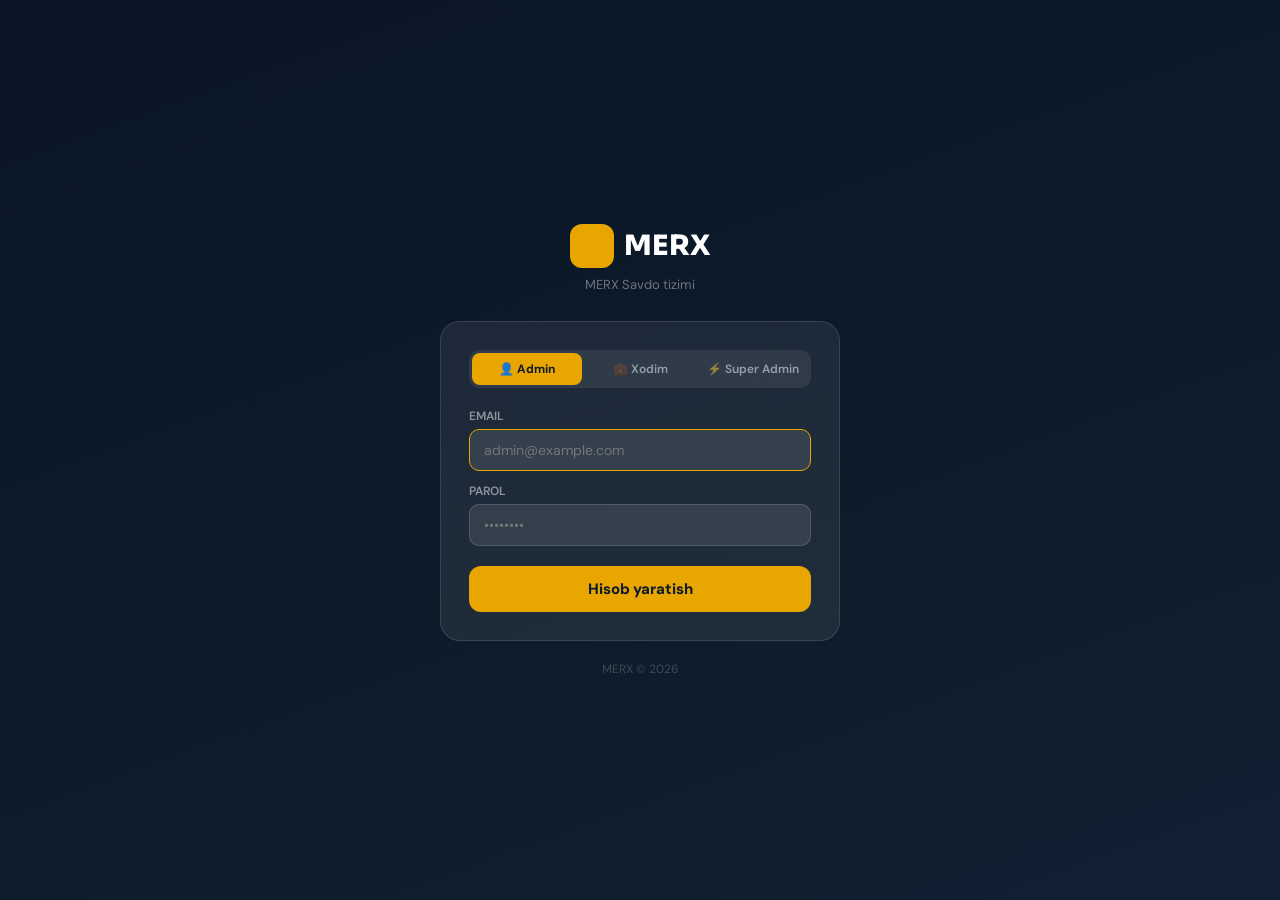
==== index.html @ e67b175d "671" ====
<!DOCTYPE html>
<!-- MERX v2.2 | 2026-06-06 06:00 | 2026-06-05 09:32 | chakana-toggle, kat-filter, excel-export -->
<html lang="uz">
<head>
<meta charset="UTF-8"><!-- v2.3 -->
<meta name="viewport" content="width=device-width,initial-scale=1.0">
<!-- PWA (2026-07-20): manifest + mobil meta -->
<link rel="manifest" href="/manifest.json">
<meta name="theme-color" content="#0D1B2A">
<meta name="mobile-web-app-capable" content="yes">
<meta name="apple-mobile-web-app-capable" content="yes">
<meta name="apple-mobile-web-app-status-bar-style" content="black-translucent">
<meta name="apple-mobile-web-app-title" content="MERX">
<link rel="apple-touch-icon" href="/icon-192.png">
<link rel="icon" type="image/svg+xml" href="data:image/svg+xml,<svg xmlns='http://www.w3.org/2000/svg' viewBox='0 0 32 32'><rect width='32' height='32' rx='8' fill='%230D1B2A'/><text x='50%25' y='50%25' font-size='18' text-anchor='middle' dominant-baseline='central' fill='%23E9A500' font-family='sans-serif' font-weight='bold'>M</text></svg>">
<title>MERX — Ulgurji savdo</title>
<link rel="preconnect" href="https://fonts.googleapis.com">
<link rel="preconnect" href="https://fonts.gstatic.com" crossorigin>
<link href="https://fonts.googleapis.com/css2?family=Sora:wght@400;500;600;700&family=DM+Sans:opsz,wght@9..40,400;9..40,500;9..40,600&display=swap" rel="stylesheet">
<link rel="stylesheet" href="https://cdn.jsdelivr.net/npm/@tabler/icons-webfont@3.19.0/dist/tabler-icons.min.css">
<script src="https://cdnjs.cloudflare.com/ajax/libs/Chart.js/4.4.0/chart.umd.min.js"></script>
<script src="https://cdn.jsdelivr.net/npm/jsbarcode@3.11.6/dist/JsBarcode.all.min.js"></script>
<script src="https://cdn.jsdelivr.net/npm/@supabase/supabase-js@2.39.0/dist/umd/supabase.min.js"></script>
<link rel="stylesheet" href="style.css?v=160">
<style>
@keyframes spin { to { transform: rotate(360deg); } }
.spin { display:inline-block; animation: spin .8s linear infinite; }

/* ═══ Dashboard v2 ═══ */
.dash-header{display:flex;align-items:center;gap:20px;background:#0D1B2A;border-radius:14px;padding:22px 28px;margin-bottom:20px;color:#fff;flex-wrap:wrap}
.dh-left{flex:1;min-width:160px}.dh-greet{font-size:13px;color:rgba(255,255,255,.45);margin-bottom:3px}
.dh-greet strong{color:rgba(255,255,255,.9);font-weight:600}.dh-date{font-size:11.5px;color:rgba(255,255,255,.3)}
.dh-center{flex:2;text-align:center;min-width:200px}.dh-lbl{font-size:10.5px;color:rgba(255,255,255,.35);text-transform:uppercase;letter-spacing:.6px;margin-bottom:3px}
.dh-val{font-size:30px;font-weight:800;color:#E9A500;line-height:1.15}.dh-right{display:flex;gap:10px;flex-wrap:wrap;justify-content:flex-end}
.dash-growth{font-size:12px;font-weight:700;margin-left:6px}.dash-growth.up{color:#4ADE80}.dash-growth.dn{color:#F87171}
.dash-kpis{display:grid;grid-template-columns:repeat(5,1fr);gap:14px;margin-bottom:6px}.dkpi-card{background:#fff;border-radius:12px;padding:16px;border:1px solid var(--brd);transition:box-shadow .15s}.dkpi-card:hover{box-shadow:0 2px 12px rgba(13,27,42,.08)}
@media(max-width:1150px){.dash-kpis{grid-template-columns:repeat(3,1fr)}}@media(max-width:700px){.dash-kpis{grid-template-columns:repeat(2,1fr)}}
.dash-kpi{background:#fff;border-radius:12px;padding:16px 18px;border:1px solid #ede9e2;cursor:pointer;transition:transform .15s,box-shadow .15s}
.dash-kpi:hover{transform:translateY(-2px);box-shadow:0 8px 24px rgba(0,0,0,.07)}
.dkpi-top{display:flex;align-items:center;gap:10px;margin-bottom:10px}
.dkpi-ico{width:36px;height:36px;border-radius:9px;display:flex;align-items:center;justify-content:center;font-size:17px;flex-shrink:0}
.dkpi-lbl{font-size:11.5px;color:#999;line-height:1.3}.dkpi-val{font-size:21px;font-weight:800;color:#0D1B2A;line-height:1;margin-bottom:4px}.dkpi-sub{font-size:11.5px;color:#bbb}
.dash-mid{display:grid;grid-template-columns:1fr 270px;gap:16px;margin-bottom:16px;align-items:start}
@media(max-width:950px){.dash-mid{grid-template-columns:1fr}}.dash-side-col{display:flex;flex-direction:column;gap:14px}
.card-hdr{display:flex;align-items:center;justify-content:space-between;padding:14px 18px 10px;font-weight:600;font-size:14px;color:var(--ink,#0D1B2A)}
.dash-ptab{padding:4px 13px;border-radius:7px;border:1px solid #ddd;font-size:12px;font-family:inherit;cursor:pointer;background:#fff;color:#888;transition:all .15s}
.dash-ptab.on{background:#0D1B2A;color:#fff;border-color:#0D1B2A}
.dash-alert{background:#fffcf0;border:1px solid #f0d882;border-radius:12px;padding:14px 18px;margin-bottom:16px}
.da-hdr{display:flex;align-items:center;gap:8px;font-size:13.5px;color:#9a7000;margin-bottom:10px;flex-wrap:wrap}
.da-badge{font-size:11px;padding:2px 9px;border-radius:20px;font-weight:600;display:inline-flex;align-items:center;gap:4px}
.da-badge.crit{background:#fee2e2;color:#dc2626}.da-badge.warn{background:#fef3c7;color:#d97706}
.da-items{display:flex;flex-wrap:wrap;gap:7px}
.da-item{background:#fff;border-radius:8px;padding:5px 11px;font-size:12px;display:flex;align-items:center;gap:7px;border:1px solid #ede9e1}
.da-item.crit{border-color:#fca5a5;background:#fff5f5}.da-item.warn{border-color:#fcd34d}
.da-item.more{cursor:pointer;color:#666;font-style:italic}.da-item.more:hover{background:#f5f2ec}
.da-nm{font-weight:600;color:#333}.da-var{color:#aaa}.da-item.crit .da-q{color:#dc2626;font-weight:700}.da-item.warn .da-q{color:#d97706;font-weight:700}
.dash-tables{display:grid;grid-template-columns:1fr 1fr;gap:16px}
@media(max-width:800px){.dash-tables{grid-template-columns:1fr}}
/* ═══ Qarz valyutasi tugmalari ═══ */
.dcur-btn{padding:6px 16px;border-radius:8px;border:1.5px solid var(--brd,#e0ddd8);font-size:12.5px;font-family:inherit;cursor:pointer;background:#fff;color:#666;transition:all .15s;font-weight:500}
.dcur-btn.on{background:#0D1B2A;color:#fff;border-color:#0D1B2A}
.dcur-btn[data-c="usd"].on{background:#1B4F72;border-color:#1B4F72}
.rem-box{display:flex;justify-content:space-between;align-items:center;padding:10px 13px;border-radius:var(--rs,8px);font-size:13px;margin-bottom:0;transition:background .2s}
.rem-box.uzs{background:var(--red2,#fef2f2)}.rem-box.usd{background:#EBF5FB}
.rem-lbl-uzs{color:#991B1B;font-weight:500}.rem-lbl-usd{color:#1B4F72;font-weight:500}
.rem-val-uzs{color:var(--red,#dc2626);font-weight:800}.rem-val-usd{color:#1B4F72;font-weight:800}
/* Karobka/Dona toggle */
.vmut-btn{padding:7px 16px;border-radius:8px;border:1.5px solid var(--brd,#e0ddd8);font-size:12.5px;font-family:inherit;cursor:pointer;background:#fff;color:#666;transition:all .15s;font-weight:500}
.vmut-btn.on{background:#E9A500;color:#fff;border-color:#E9A500}

/* ═══ POS v5 — Professional Design ═══ */
#p-pos{padding:0!important}
/* ⚠️ 2026-08-09: TELEFONDA PASTGA TORTGANDA SAKRASH davosi.
   Android Chrome pastga tortishni "sahifani yangilash" deb tushunib
   butun sahifani silkitardi; iOS esa chetga yetganda rezina-sakrash
   berardi. overscroll-behavior ikkalasini ham o'chiradi; sahifa ichki
   aylantirgichlariga `contain` — sakrash tashqariga "yuqmasin". */
html,body{overscroll-behavior-y:none;overflow-x:hidden}
/* 2026-08-09 (2-bosqich): sakrash BA'ZI sahifalarda qolgan edi —
   sabab: qamrov faqat sahifa divlarida edi, markaziy o'ram zanjiri
   (#main → #pages) esa ochiq qolgan. Endi butun zanjir qamraladi. */
#main,#pages,[id^="p-"],.ov{overscroll-behavior:contain}
.pos-wrap{display:flex;flex:1;overflow:hidden;min-height:0}
#p-pos.on{overflow:hidden;padding:0!important}
#p-pos.on .pos-wrap{height:100%;width:100%}
.sb-hidden #sb{width:0!important;min-width:0!important;overflow:hidden!important;padding:0!important;border:none!important}
.sb-hidden .logo,.sb-hidden nav,.sb-hidden .sb-user,.sb-hidden .sb-footer{display:none!important}
#sb{transition:width .18s ease,min-width .18s ease}

/* ─ Chap panel ─ */
.pos-left{flex:1;min-width:0;display:flex;flex-direction:column;background:#F8F7F4;border-right:1px solid #E0DDD8;overflow:hidden}
.pos-topbar{display:flex;align-items:center;gap:10px;padding:14px 16px 12px;background:#fff;border-bottom:1px solid #E8E5E0;flex-shrink:0;box-shadow:0 1px 4px rgba(0,0,0,.04)}
.pos-search-box{flex:1;position:relative;display:flex;align-items:center}
.pos-search-box input{width:100%;padding:11px 36px 11px 42px;font-size:14.5px;border:2px solid #E8E5E0;border-radius:12px;font-family:inherit;outline:none;transition:all .2s;background:#F8F7F4;color:#0D1B2A;font-weight:500}
.pos-search-box input::placeholder{color:#C0BBB4;font-weight:400}
.pos-search-box input:focus{border-color:#E9A500;background:#fff;box-shadow:0 0 0 4px rgba(233,165,0,.1)}
.pos-search-ico{position:absolute;left:14px;font-size:17px;color:#C0BBB4;pointer-events:none;transition:color .2s}
.pos-search-box input:focus ~ .pos-search-ico,.pos-search-box:focus-within .pos-search-ico{color:#E9A500}
.pos-cam-btn{width:44px;height:44px;border-radius:12px;font-size:19px;flex-shrink:0;display:flex;align-items:center;justify-content:center;padding:0;background:#0D1B2A;color:#fff;border:none;cursor:pointer;transition:background .15s}
.pos-cam-btn:hover{background:#1a2d42}
.pos-results{flex:1;overflow-y:auto;padding:14px}
.pos-empty{display:flex;flex-direction:column;align-items:center;justify-content:center;height:300px;text-align:center}

/* ─ Mahsulot kartasi (rang darajasida qator) ─ */
.pos-ri{display:flex;align-items:center;gap:10px;flex-wrap:wrap;padding:7px 12px;border-radius:9px;border:1.5px solid #EDEAE4;background:#fff;margin-bottom:5px;transition:all .15s;box-shadow:0 1px 3px rgba(0,0,0,.04)}
.pos-ri:hover{border-color:#E9A500}
.pri-body{flex:1;min-width:0;display:flex;flex-direction:column;gap:2px}
/* 2026-07-25: POS qatori — 1-qator nom/rang/art, 2-qator pochka/narx */
.pri-name{display:flex;align-items:center;gap:5px;flex-wrap:nowrap;overflow:hidden}
.pri-nm{font-weight:700;font-size:13px;color:#0D1B2A;white-space:nowrap;
  overflow:hidden;text-overflow:ellipsis;flex-shrink:1;min-width:0}
.pri-dot{color:#CBD5E1;flex-shrink:0}
/* Rang — oddiy matn (badge va rang kvadratchasi OLIB TASHLANDI:
   ortiqcha joy egallardi, tovar nomi kabi sodda bo'lgani ma'qul) */
.pri-clr{font-size:12.5px;font-weight:700;color:#1F2937;white-space:nowrap;flex-shrink:0}
.pri-art{font-family:monospace;font-size:11.5px;font-weight:700;color:#6B4FBB;
  white-space:nowrap;flex-shrink:0}
.pri-sz{font-size:11.5px;color:#6B7280;white-space:nowrap;flex-shrink:0}
.pri-broken{background:#FEF3C7;color:#92400E;font-size:9px;font-weight:700;
  padding:1px 6px;border-radius:7px;flex-shrink:0}
.pri-editbtn{width:20px;height:20px;border:1px solid #E8E5E0;border-radius:5px;
  background:#fff;cursor:pointer;display:inline-flex;align-items:center;
  justify-content:center;flex-shrink:0;padding:0}
.pri-editbtn i{font-size:10px;color:#94A3B8}
.pri-actions{display:flex;align-items:center;gap:6px;flex-shrink:0;margin-left:auto}
.pri-actions input{width:50px;text-align:center;border:1.5px solid var(--brd);
  border-radius:7px;padding:6px 4px;font-weight:700;font-size:13px;font-family:inherit}
.pri-name{font-weight:700;font-size:12.5px;color:#0D1B2A;white-space:nowrap;overflow:hidden;text-overflow:ellipsis}
.pri-meta{font-size:11.5px;color:#374151;font-weight:500;display:flex;align-items:center;gap:5px;flex-wrap:nowrap;overflow:hidden;white-space:nowrap}
.pri-colors{display:flex;flex-wrap:wrap;gap:5px}
.pri-box-badge{margin-left:6px;font-size:10.5px;background:#FFF8E7;color:#856404;border-radius:5px;padding:2px 8px;border:1px solid #F0D882}
.pri-right{text-align:right;flex-shrink:0}
.pri-price{font-size:12.5px;font-weight:800;color:#E9A500;white-space:nowrap;flex-shrink:0}
.pri-stock{font-size:11.5px;color:#B8B2A8;margin-top:3px}
.pri-stock.low{color:#E05A5A;font-weight:600}

/* ─ O'ng panel ─ */
.pos-mid{flex:1;min-width:0;display:flex;flex-direction:column;background:#fff;border-left:1px solid #E8E5E0;border-right:1px solid #E8E5E0;overflow:hidden}
.pos-right{width:300px;flex-shrink:0;display:flex;flex-direction:column;background:#F8F7F4;overflow:hidden;box-shadow:-2px 0 12px rgba(0,0,0,.06)}

/* ─ Savatcha header ─ */
.cart-hd{display:flex;align-items:center;justify-content:space-between;padding:14px 18px 12px;background:#0D1B2A;flex-shrink:0}
.cart-hd-title{display:flex;align-items:center;gap:8px;color:#fff;font-weight:700;font-size:15px}
.cart-hd-title i{color:#E9A500;font-size:17px}
.cart-hd-cnt{font-size:12px;color:rgba(255,255,255,.45);font-weight:400;margin-left:4px}

/* ─ Savatcha items ─ */
.cart-scroll{flex:1;overflow-y:auto;background:#F8F7F4;padding:10px 12px}

/* ─ To'lov panel ─ */
.checkout-panel{flex:1;overflow-y:auto;padding:14px 16px}
.checkout-hd{padding:14px 18px 12px;background:#0D1B2A;flex-shrink:0;display:flex;align-items:center;gap:8px;color:#fff;font-weight:700;font-size:15px}
.checkout-hd i{color:#E9A500;font-size:17px}
.cart-mt{display:flex;flex-direction:column;align-items:center;justify-content:center;height:180px;color:#C8C3BB;text-align:center;gap:8px;font-size:13px}
.cart-mt i{font-size:36px;opacity:.4}

.ci{background:#fff;border-radius:12px;padding:12px 14px;margin-bottom:8px;border:1px solid #EDEAE4;transition:box-shadow .15s}
.ci:hover{box-shadow:0 2px 10px rgba(0,0,0,.07)}
.ci-nm{font-weight:700;font-size:13px;color:#0D1B2A;margin-bottom:3px}
.ci-vr{font-size:12px;color:#374151;margin-bottom:8px;display:flex;align-items:center;gap:6px;font-weight:500}
.ci-row{display:flex;align-items:center;gap:8px}
.qty-ctrl{display:flex;align-items:center;gap:0;background:#F4F2EE;border-radius:8px;overflow:hidden;border:1.5px solid #E8E5E0}
.qty-ctrl button{width:30px;height:30px;border:none;background:transparent;cursor:pointer;font-size:16px;font-weight:700;color:#555;transition:background .12s;display:flex;align-items:center;justify-content:center}
.qty-ctrl button:hover{background:#E9A50022;color:#E9A500}
.qty-ctrl input{width:36px;text-align:center;border:none;outline:none;font-family:inherit;font-weight:700;font-size:13.5px;background:transparent;color:#0D1B2A}
.ci-pr{margin-left:auto;font-weight:800;font-size:14px;color:#0D1B2A}
.ci-rm{background:none;border:none;cursor:pointer;color:#C8C3BB;padding:4px;border-radius:6px;font-size:15px;transition:color .12s;display:flex}
.ci-rm:hover{color:#E05A5A;background:#FEF2F2}
.ci-box-badge{font-size:10px;background:#FFF3CD;color:#856404;border-radius:4px;padding:2px 7px;font-weight:600}

/* ─ Footer (to'lov) ─ */
.cart-ft{border-top:2px solid #E8E5E0;padding:14px 16px 16px;background:#fff;overflow-y:auto;flex-shrink:0}
.cart-tot{display:flex;justify-content:space-between;align-items:center;margin-bottom:14px;padding:12px 14px;background:#F8F7F4;border-radius:12px;border:1px solid #E8E5E0}
.cart-tot-lbl{font-size:12px;color:#A8A29E;font-weight:600;text-transform:uppercase;letter-spacing:.05em}
.cart-tot-v{font-size:22px;font-weight:900;color:#0D1B2A;letter-spacing:-.5px}

/* ─ Mijoz bo'limi ─ */
.cust-lbl{font-size:10.5px;color:#A8A29E;font-weight:700;text-transform:uppercase;letter-spacing:.06em;margin-bottom:6px}
.cust-lbl span{font-weight:400;text-transform:none;color:#C8C3BB}

/* ─ To'lov usuli tugmalari ─ */
.paytypes{display:grid;grid-template-columns:repeat(3,1fr);gap:8px;margin-bottom:10px}
.ptbtn{padding:10px 6px;border-radius:10px;border:2px solid #E8E5E0;font-size:12px;font-family:inherit;cursor:pointer;background:#F8F7F4;color:#888;transition:all .15s;font-weight:600;text-align:center}
.ptbtn.on{background:#0D1B2A;color:#fff;border-color:#0D1B2A}
.ptbtn:hover:not(.on){border-color:#0D1B2A;background:#F0EEE8}

/* ─ To'liq/Qisman rejim ─ */
.pmodes{display:grid;grid-template-columns:1fr 1fr;gap:8px;margin-bottom:10px}
.pmode-btn{padding:9px;border-radius:10px;border:2px solid #E8E5E0;font-size:12.5px;font-family:inherit;cursor:pointer;background:#F8F7F4;color:#666;transition:all .15s;font-weight:600;display:flex;align-items:center;justify-content:center;gap:5px}
.pmode-btn.on{background:#fff;border-color:#0D1B2A;color:#0D1B2A;box-shadow:0 2px 8px rgba(0,0,0,.08)}
.pmode-btn:hover:not(.on){border-color:#0D1B2A}

/* ─ Qarz bo'limi ─ */
.rem-box{display:flex;justify-content:space-between;align-items:center;padding:11px 14px;border-radius:10px;font-size:13px;margin-bottom:0;transition:background .2s}
.rem-box.uzs{background:#FEF2F2;border:1px solid #FECACA}
.rem-box.usd{background:#EBF5FB;border:1px solid #AED6F1}
.rem-lbl-uzs{color:#991B1B;font-weight:600}
.rem-lbl-usd{color:#1B4F72;font-weight:600}

/* ─ Sotish tugmasi ─ */
.pos-pay-btn{width:100%;padding:16px;background:linear-gradient(135deg,#E9A500,#F5C023);color:#fff;border:none;border-radius:14px;font-family:inherit;font-size:15px;font-weight:800;cursor:pointer;display:flex;align-items:center;gap:8px;transition:all .15s;box-shadow:0 4px 14px rgba(233,165,0,.4);letter-spacing:.01em;margin-top:10px}
.pos-pay-btn:hover{transform:translateY(-2px);box-shadow:0 6px 20px rgba(233,165,0,.5)}
.pos-pay-btn:active{transform:none;box-shadow:0 2px 8px rgba(233,165,0,.3)}
.pos-pay-btn i{font-size:20px}
#pos-pay-total{margin-left:auto;font-size:17px;opacity:.95;font-variant-numeric:tabular-nums}

/* Kassir select */

/* Chegirma type btns */
.disc-type-btn{padding:7px 12px;border-radius:8px;border:1.5px solid var(--brd);font-size:13px;font-family:inherit;cursor:pointer;background:#fff;color:#666;font-weight:700;transition:all .15s}
.disc-type-btn.on{background:#0D1B2A;color:#fff;border-color:#0D1B2A}
/* pos-right inputs */
.pos-right select,.pos-right input[type=text],.pos-right input[type=number],.pos-right input[type=date]{border:1.5px solid #E8E5E0;border-radius:9px;padding:8px 11px;font-family:inherit;font-size:13px;background:#fff;color:#0D1B2A;transition:border-color .15s;outline:none;width:100%}
.pos-right select:focus,.pos-right input:focus{border-color:#E9A500;background:#fff}


/* ═══ Ombor v2 ═══ */
.om-kpis{display:grid;grid-template-columns:repeat(5,1fr);gap:14px;margin-bottom:16px}
@media(max-width:1100px){.om-kpis{grid-template-columns:repeat(3,1fr)}}
@media(max-width:700px){.om-kpis{grid-template-columns:repeat(2,1fr)}}
.stb2{background:#fff;border-radius:12px;padding:14px 16px;border:1px solid #ede9e2}
.stb2-top{display:flex;align-items:center;gap:8px;margin-bottom:8px}
.stb2-ico{width:32px;height:32px;border-radius:8px;display:flex;align-items:center;justify-content:center;font-size:16px;flex-shrink:0}
.stb2-lbl{font-size:11.5px;color:#999}
.stb2-val{font-size:18px;font-weight:800;color:#0D1B2A;line-height:1;margin-bottom:3px}
.stb2-sub{font-size:11px;color:#bbb}
.om-tabbar{display:flex;align-items:center;justify-content:space-between;margin-bottom:14px;flex-wrap:wrap;gap:10px}
.om-tabs{display:flex;gap:4px}
/* 2026-08-05: telefonda beshta tab bir qatorga sig'masdi va sahifa
   YON TOMONGA surilib ketardi. Endi keyingi qatorga o'tadi.
   ⚠️ Kompyuter ko'rinishi tegilmagan (faqat <=700px). */
@media(max-width:700px){
  .om-tabs{flex-wrap:wrap;gap:5px}
  .om-tab{padding:7px 11px;font-size:12.5px}
  .om-tabbar{justify-content:flex-start}
}
.om-tab{padding:8px 16px;border-radius:8px;border:1.5px solid var(--brd);font-size:13px;font-family:inherit;cursor:pointer;background:#fff;color:#666;transition:all .15s;display:flex;align-items:center;gap:6px}
.om-tab.on{background:#0D1B2A;color:#fff;border-color:#0D1B2A}
.om-filter-btn{padding:4px 12px;border-radius:6px;border:1.5px solid var(--brd);font-size:12px;font-family:inherit;cursor:pointer;background:#fff;color:#666;transition:all .15s;display:inline-flex;align-items:center;gap:4px}
.om-filter-btn.on{background:#0D1B2A;color:#fff;border-color:#0D1B2A}

/* ═══ Pantone Picker ═══ */
.pantone-picker{position:relative;width:100%}
.pp-sel{display:flex;align-items:center;gap:10px;padding:9px 12px;border:1.5px solid var(--brd);border-radius:var(--rs);cursor:pointer;background:#fff;transition:.15s;user-select:none}
.pp-sel:hover{border-color:var(--acc)}
.pp-swatch{width:26px;height:26px;border-radius:6px;flex-shrink:0;border:1px solid rgba(0,0,0,.12);transition:background .2s}
.pp-text{flex:1;min-width:0}
.pp-code{font-size:12.5px;font-weight:600;color:#333}
.pp-name{font-size:11px;color:#aaa;margin-top:1px}
.pp-dd{position:absolute;top:calc(100% + 6px);left:0;right:0;background:#fff;border:1.5px solid var(--brd);border-radius:12px;box-shadow:0 8px 28px rgba(0,0,0,.13);z-index:200;padding:12px;display:none}
.pp-dd.open{display:block}
.pp-grid{display:grid;grid-template-columns:repeat(3,1fr);gap:4px;max-height:220px;overflow-y:auto;margin-bottom:10px}
.pp-item{display:flex;align-items:center;gap:8px;padding:6px 8px;border-radius:8px;cursor:pointer;transition:.1s;border:1.5px solid transparent}
.pp-item:hover{background:var(--bg)}
.pp-item.selected{border-color:var(--acc);background:#FFF8E7}
.pp-dot{width:22px;height:22px;border-radius:5px;flex-shrink:0;border:1px solid rgba(0,0,0,.1)}
.pp-iname{font-size:11.5px;font-weight:600;color:#333;white-space:nowrap;overflow:hidden;text-overflow:ellipsis}
.pp-icode{font-size:10px;color:#aaa}
.pp-custom-row{display:flex;gap:6px;padding-top:10px;border-top:1px solid var(--brd);align-items:center}
.pp-custom-row input[type=text]{flex:1;font-family:inherit;font-size:13px;border:1.5px solid var(--brd);border-radius:7px;padding:7px 10px;outline:none}
.pp-custom-row input[type=text]:focus{border-color:var(--acc)}
.pp-custom-row input[type=color]{width:40px;height:38px;border:1.5px solid var(--brd);border-radius:7px;cursor:pointer;padding:2px;background:#fff}
.vb-swatch{display:inline-block;width:10px;height:10px;border-radius:3px;border:1px solid rgba(0,0,0,.15);vertical-align:middle;margin-right:3px}

/* ═══ Katalog size mode ═══ */
.ap-smode{padding:5px 14px;border-radius:7px;border:1.5px solid var(--brd);font-size:12.5px;font-family:inherit;cursor:pointer;background:#fff;color:#666;transition:all .15s}
.ap-smode.on{background:#0D1B2A;color:#fff;border-color:#0D1B2A}

.kat-cat-btn{padding:4px 12px;border-radius:7px;border:1.5px solid var(--brd);font-size:12.5px;font-family:inherit;cursor:pointer;background:#fff;color:#666;transition:all .15s}
.kat-cat-btn.on{background:#0D1B2A;color:#fff;border-color:#0D1B2A}

/* ═══ Tovar rasmi ═══ */
.img-upload-area{display:flex;align-items:flex-start;gap:14px;padding:12px;background:var(--bg);border-radius:10px;border:1.5px solid var(--brd)}
.img-thumb{width:80px;height:80px;object-fit:cover;border-radius:8px;border:1px solid var(--brd);flex-shrink:0}
.img-placeholder{width:80px;height:80px;border:2px dashed var(--brd);border-radius:8px;display:flex;align-items:center;justify-content:center;color:#ccc;font-size:26px;cursor:pointer;flex-shrink:0;transition:.15s;background:#fff}
.img-placeholder:hover{border-color:var(--acc);color:var(--acc)}
.kat-thumb{width:44px;height:44px;object-fit:cover;border-radius:8px;border:1px solid var(--brd)}
.kat-thumb-empty{width:44px;height:44px;border:1.5px dashed #e0ddd8;border-radius:8px;display:flex;align-items:center;justify-content:center;color:#ddd;font-size:16px}

/* ─ Karobka narx hint ─ */
.box-narx-hint{display:inline-flex;align-items:center;gap:5px;font-size:12px;color:#856404;background:#FFF8E7;border:1px solid #f0d882;border-radius:7px;padding:4px 10px;margin-top:5px;font-weight:600}
.box-narx-hint i{font-size:13px}

.vm-qbtn{flex:1;padding:6px 4px;border-radius:7px;border:1.5px solid var(--brd);font-size:12px;font-family:inherit;cursor:pointer;background:#F8F7F4;color:#555;font-weight:700;transition:all .12s}
.vm-qbtn:hover{background:#0D1B2A;color:#fff;border-color:#0D1B2A}

.debt-filter-btn{padding:4px 11px;border-radius:7px;border:1.5px solid var(--brd);font-size:12px;font-family:inherit;cursor:pointer;background:#fff;color:#666;transition:all .15s}
.debt-filter-btn.on{background:#0D1B2A;color:#fff;border-color:#0D1B2A}
.debt-row-overdue{background:#FEF2F2}
.debt-row-overdue td{color:#991B1B}

.cust-filter-btn{padding:4px 11px;border-radius:7px;border:1.5px solid var(--brd);font-size:12px;font-family:inherit;cursor:pointer;background:#fff;color:#666;transition:all .15s}
.cust-filter-btn.on{background:#0D1B2A;color:#fff;border-color:#0D1B2A}

.tx-period-btn,.tx-status-btn{padding:4px 10px;border-radius:7px;border:1.5px solid var(--brd);font-size:12px;font-family:inherit;cursor:pointer;background:#fff;color:#666;transition:all .15s}
.tx-period-btn.on,.tx-status-btn.on{background:#0D1B2A;color:#fff;border-color:#0D1B2A}

.xod-period-btn{padding:4px 10px;border-radius:7px;border:1.5px solid var(--brd);font-size:12px;font-family:inherit;cursor:pointer;background:#fff;color:#666;transition:all .15s}
.xod-period-btn.on{background:#0D1B2A;color:#fff;border-color:#0D1B2A}
.staff-card{background:#fff;border-radius:14px;padding:18px;border:1.5px solid var(--brd);cursor:pointer;transition:all .18s;position:relative}
.staff-card:hover{border-color:var(--acc);box-shadow:0 4px 16px rgba(233,165,0,.15);transform:translateY(-2px)}
.staff-card.top-performer{border-color:#E9A500;background:linear-gradient(135deg,#fff,#FFFBEB)}

.mol-period-btn{padding:4px 10px;border-radius:7px;border:1.5px solid rgba(255,255,255,.2);font-size:12px;font-family:inherit;cursor:pointer;background:rgba(255,255,255,.1);color:rgba(255,255,255,.7);transition:all .15s}
.mol-period-btn.on{background:#E9A500;color:#fff;border-color:#E9A500}

.inv-filter-btn{padding:4px 10px;border-radius:7px;border:1.5px solid var(--brd);font-size:12px;font-family:inherit;cursor:pointer;background:#fff;color:#666;transition:all .15s}
.inv-filter-btn.on{background:#8B5CF6;color:#fff;border-color:#8B5CF6}
.inv-row-diff{background:#FEF2F2}
.inv-row-done{background:#F0FDF4}
.inv-qty-input{width:70px;text-align:center;border:2px solid #E8E5E0;border-radius:8px;padding:6px;font-family:inherit;font-size:14px;font-weight:700;outline:none;transition:border-color .15s}
.inv-qty-input:focus{border-color:#8B5CF6}
.inv-qty-input.changed{border-color:#E9A500;background:#FFFBEB}

/* ═══ TELEFON: KENGLIKDAN CHIQIB KETISH (2026-08-05) ═══
   IKKITA ALOHIDA MUAMMO TUZATILDI:
   1) #topbar — #main da overflow:hidden turgani uchun sig'magan
      tugmalar KESILARDI va ularga yetib bo'lmasdi (surish ham yo'q).
      Endi keyingi qatorga o'tadi.
   2) #pages da overflow-y:auto turgani uchun gorizontal surish ham
      yoqilgan. Ichidagi filtr/davr tugmalari qatorlarida flex-wrap
      yo'q edi — ular sahifani kengaytirib, ma'lumotni ekrandan
      chiqarib yuborardi. Endi hammasi o'ralib ketadi.
   ⚠️ Faqat <=700px — kompyuter ko'rinishiga TEGILMAGAN.
   ⚠️ Jadvallar bu yerga kirmaydi: ular .card:has(table) qoidasi bilan
      karta ICHIDA suriladi, sahifani buzmaydi. */
@media (max-width:700px) {
  #topbar   { flex-wrap:wrap; row-gap:8px }
  .tb-right { flex-wrap:wrap; justify-content:flex-end; row-gap:6px }

  div:has(> .cust-filter-btn), div:has(> .om-filter-btn),
  div:has(> .tx-period-btn),   div:has(> .tx-status-btn),
  div:has(> .kat-status-btn),  div:has(> .kat-sort-btn),
  div:has(> .debt-filter-btn), div:has(> .qt-period-btn),
  div:has(> .qt-status-btn),   div:has(> .qt-view-btn),
  div:has(> .dr-period-btn),   div:has(> .dt-period-btn),
  div:has(> .mol-period-btn),  div:has(> .mol-trend-btn),
  div:has(> .exp-date-btn),    div:has(> .xod-period-btn),
  div:has(> .adm-tab-btn),     div:has(> .inv-filter-btn),
  .om-tabs { flex-wrap:wrap !important }

  /* Tepa qator yig'ilishi — utils.js dagi initTopbarAutoHide bilan
     birga ishlaydi (u marginTop ni o'zgartiradi, bu esa silliq qiladi) */
  #topbar { transition:margin-top .18s ease }

  /* Lentalar telefonda ixcham — matn ikki qatorga bo'linsa ham
     "Asosiy do'konga qaytish" tugmasi ekranda qoladi */
  #banner-stack > div { padding:6px 12px !important; font-size:12px !important; gap:6px !important }
  #banner-stack button { font-size:11.5px !important }

  /* ═══ SUPERADMIN PANELI — TELEFON (2026-08-06) ═══
     Panel kompyuter uchun qurilgan edi:
       · kirish oynasi 360px, max-width YO'Q edi — tor ekranda
         chiqib ketardi; tashqi qobiqda align-items:stretch tufayli
         balandligi bo'yicha cho'zilardi
       · KPI kartalari 5 va 4 ustun — 380px da har biri ~76px,
         yozuvlar ustma-ust tushardi
       · sarlavhada flex-wrap yo'q edi — ✕ tugmasi ekrandan
         chiqib ketib, panelni yopib bo'lmasdi
     ⚠️ Faqat ko'rinish. Panel mantig'iga tegilmagan. */
  /* ⚠️ 2026-08-06 (2-bosqich): PASTDAGI DO'KONLAR RO'YXATIGA
     TUSHIB BO'LMAY QOLGANDI. Sabab: panel qobig'ida overflow:hidden
     va height:100vh turibdi, ichkarida esa sarlavha + KPI kartalari +
     asboblar qatori telefonda o'ralib BALANDLASHADI. Ro'yxatga
     (flex:1) joy qolmaydi va u nolga siqiladi — surish ham yo'q.
     Yechim: telefonda PANELNING O'ZI suriladi, ro'yxat esa tabiiy
     balandlikda qoladi. */
  /* ⚠️ 2026-08-06 (3-bosqich): SURISH TUZATILDI.
     2-bosqichda `.sa-panel{height:auto;overflow-y:auto}` deb yozilgandi —
     BU ISHLAMAYDI: height:auto bo'lsa element mazmuniga qarab cho'ziladi,
     ichida ortiqcha narsa qolmaydi va overflow hech qachon ishga
     tushmaydi. Panel esa tashqi qobiqdan (position:fixed) chiqib
     ketardi. Endi surish TASHQI QOBIQDA (#sa-overlay). */
  #sa-overlay { overflow-y:auto !important; overflow-x:hidden !important;
                align-items:flex-start !important;
                -webkit-overflow-scrolling:touch }
  .sa-panel { height:auto !important; min-height:100dvh; overflow:visible !important;
              max-width:100vw }
  #sa-shops-list { flex:none !important; overflow-y:visible !important }
  /* ⚠️ Panjara kataklari standart holda O'Z MAZMUNIDAN kichrayolmaydi
     (min-width:auto). "3 kunda tugaydi", "Rasmlar 233.4 MB (22.8% ·
     1721 ta)" kabi uzun yozuvlar katakni majburan kengaytirib, butun
     panelni ekrandan chiqarib yuborardi. min-width:0 shuni yechadi. */
  .sa-kpi5 > *, .sa-kpi4 > * { min-width:0 !important }
  .sa-kpi5, .sa-kpi4 { overflow-wrap:anywhere }
  /* Kirish oynasi — margin:auto tufayli baribir markazda qoladi */
  .sa-login-card { align-self:center !important; padding:30px 22px !important }
  .sa-head { padding:12px 14px !important; flex-wrap:wrap; gap:8px }
  .sa-head > div:first-child { min-width:0 }
  .sa-kpi5, .sa-kpi4 { grid-template-columns:repeat(2,1fr) !important }
  .sa-toolbar { padding:10px 12px !important; gap:8px !important }
  .sa-toolbar input { width:100% !important }
  .sa-toolbar > div[style*="position:relative"] { flex:1 1 100% }
  .sa-toolbar > div[style*="margin-left:auto"] { margin-left:0 !important; flex-wrap:wrap }
}
/* v180: CHOP ETISH — faqat sotuv cheki chiqadi, boshqa hech narsa
   (asosiy ilova, boshqa modallar, tugmalar) chop etilmaydi. Ranglarni
   B&W termal printerga moslashtirish 2-BOSQICHDA qilinadi — hozircha
   faqat "faqat chek chop etilsin, boshqa hech narsa emas" tuzatildi. */
@media print {
  /* 2026-07-12 (AbuSaxiy №10 v3): 58MM TERMAL PRINTER — YAKUNIY.
     (a) @page margin 0 — qog'oz chekkasi bilan bir tekis, hoshiya 0;
     (b) barcha div/section yon paddinglar 2mm ga tushiriladi;
     (c) barcha matn 9-10px, sarlavha 12px, jami 11px;
     (d) har blok orasidagi dashed divider qoladi (border-bottom);
     (e) scroll/overflow/max-height barchasi bekor (skrollbar bosmaga chiqmasin);
     (f) FON VA RANGLAR O'ZGARTIRILMAYDI — faqat o'lchamlar. */
  @page { size: 58mm auto; margin: 0; }
  #ov-receipt .modal,
  #ov-receipt .wrap, #ov-receipt .rc, #ov-receipt .w {
    width: 58mm !important; max-width: 58mm !important;
    margin: 0 !important; padding: 0 !important;
    box-shadow: none !important;
  }
  /* Barcha o'ralgan scroll/height cheklovlarini ochish */
  #ov-receipt *, #ov-receipt .modal {
    max-height: none !important;
    overflow: visible !important;
    box-sizing: border-box;
  }
  /* Global yon padding: BARCHA ichki elementlar — inline 24px'lar ham */
  #ov-receipt .modal > div,
  #ov-receipt .modal > div > div,
  #ov-receipt [style*="padding:14px 24px"],
  #ov-receipt [style*="padding: 14px 24px"],
  #ov-receipt [style*="padding:12px 24px"],
  #ov-receipt [style*="padding:10px 24px"] {
    padding-left:   1mm !important;
    padding-right:  1mm !important;
    padding-top:    1.5mm !important;
    padding-bottom: 1.5mm !important;
  }
  /* Shrift o'lchamlari */
  #ov-receipt div, #ov-receipt span, #ov-receipt strong,
  #ov-receipt b, #ov-receipt td, #ov-receipt th, #ov-receipt p {
    font-size: 9px !important;
    line-height: 1.3 !important;
    word-break: break-word;
  }
  #ov-receipt #rcp-shop   { font-size: 12px !important; font-weight: 800 !important; }
  #ov-receipt #rcp-num    { font-size: 10px !important; }
  #ov-receipt #rcp-total  { font-size: 11px !important; font-weight: 900 !important; }
  #ov-receipt img { max-width: 100% !important; display: none; }
  #ov-receipt #rcp-logo { display: block !important; width: 100% !important; max-width: 100% !important; margin: 0 auto 2mm !important; }
  /* v191 (№12): O'NG BO'SH JOY — chek ichidagi BARCHA konteynerlar to'liq
     kenglikda, yon paddinglar 1mm dan oshmaydi (qaysi inline qiymat
     bo'lishidan qat'i nazar) */
  #ov-receipt .modal > div { width: 100% !important; }
  #ov-receipt .modal div {
    padding-left: 1mm !important;
    padding-right: 1mm !important;
    max-width: none !important;
  }
  /* 2026-07-17 (AbuSaxiy): qog'oz TO'LSIN — shriftlar katta, tik bo'shliqlar kichik */
  #ov-receipt .modal { font-size: 13px !important; }
  #ov-receipt .modal div { padding-top: 1mm !important; padding-bottom: 1mm !important; }
  #ov-receipt #rcp-shop { font-size: 19px !important; }
  #ov-receipt #rcp-num { font-size: 13px !important; }
  #ov-receipt #rcp-items div { font-size: 12.5px !important; line-height: 1.45 !important; }
  #ov-receipt #rcp-total { font-size: 19px !important; }
  #ov-receipt #rcp-paid, #ov-receipt #rcp-debt { font-size: 14px !important; }
  #ov-receipt #rcp-pochka-row, #ov-receipt #rcp-subtotal-row { font-size: 13px !important; }
  /* ═══ 2026-07-17 NAMUNA ASOSIDA: toza tipografiya (72mm) ═══ */
  #ov-receipt .modal { font-size: 13.5px !important; line-height: 1.55 !important; }
  #ov-receipt .modal span, #ov-receipt .modal div { letter-spacing: .01em; }
  #ov-receipt #rcp-shop { font-size: 21px !important; letter-spacing: .05em !important; }
  #ov-receipt #rcp-items div { font-size: 13.5px !important; line-height: 1.55 !important; }
  #ov-receipt #rcp-total { font-size: 19px !important; white-space: nowrap !important; }
  #ov-receipt #rcp-debt-wrap div, #ov-receipt #rcp-due-wrap { font-size: 13.5px !important; }
  #ov-receipt [id^="rcp-p-"] { font-size: 13px !important; }
  #ov-receipt .modal div { padding-top: 1.2mm !important; padding-bottom: 1.2mm !important; }
  /* ═══ 2026-07-18 YAKUNIY: bosmada XIRA YOZUV YO'Q — hamma matn sof qora,
     shriftlar BIR XIL o'lchamda (faqat qalinlik va JAMI farq qiladi).
     Kulrang (#555/#777/rgba) matnlar termalda titrab-xira chiqardi. ═══ */
  #ov-receipt .modal, #ov-receipt .modal * { color: #000 !important; }
  #ov-receipt .modal s { color: #000 !important; text-decoration-thickness: 1.6px !important; }
  #ov-receipt .modal div, #ov-receipt .modal span { font-size: 13.5px !important; }
  #ov-receipt #rcp-shop { font-size: 21px !important; }
  #ov-receipt #rcp-total { font-size: 19px !important; }
  #ov-receipt #rcp-logo { filter: contrast(1.15); }

  /* QARZ BLOKI: grid ta'sirini butunlay bekor qilish.
     Eski grid-template-columns:1fr 1fr bosmada div larni yon-yonga
     chiqarib, qarz matnlari bir-biriga aralashib ketardi.
     Endi barcha grid konteynerlari oddiy block ga tushiriladi. */
  #ov-receipt [style*="display:grid"],
  #ov-receipt [style*="display: grid"] {
    display: block !important;
  }
  /* Qarz qatorlari: har biri to'liq kenglikda, chap-o'ng tekislangan */
  /* 2026-07-17 MUHIM TUZATISH: avval bu yerda display:block !important bor edi —
     JS yashirgan qarz blokini CHOP paytida kuch bilan ochib, savat chekida
     OLDINGI renderdan qolgan qarz qiymatlarini ko'rsatardi (AbuSaxiy bugi).
     Endi ko'rinish faqat JS qaroriga bo'ysunadi. */
  #ov-receipt #rcp-debt-wrap  { width: 100% !important; }
  #ov-receipt #rcp-debt-prev,
  #ov-receipt #rcp-debt-new,
  #ov-receipt #rcp-debt-total-row,
  #ov-receipt #rcp-due-wrap   {
    display: flex !important;
    justify-content: space-between !important;
    width: 100% !important;
  }
  /* Yashirilgan qatorlar yashirin qolsin */
  #ov-receipt #rcp-debt-prev[style*="display:none"],
  #ov-receipt #rcp-debt-new[style*="display:none"],
  #ov-receipt #rcp-due-wrap[style*="display:none"] { display: none !important; }

  /* ⚠️ 2026-08-09: OQ RO'YXAT USULI. Avval "nimani yashirish" sanab
     chiqilgan edi (#app va .ov) — sanovga kirmagan BODY farzandlari
     (toast qatlami, yordamchi elementlar, kelajakda qo'shiladigan har
     narsa) chop sahifasiga ko'rinmas balandlik qo'shar, "size:auto"
     sahifani metrlab cho'zar, ko'rish oynasi esa uni sig'dirish uchun
     chekni IGNA kabi ingichka ko'rsatardi — kun davomida o'sib borardi
     (jonli video, 2026-08-09). Endi teskari qoida: chop paytida
     body'da FAQAT chek qatlami qoladi. #chek-overlay o'z iframe'ida
     chop etiladi — istisno ehtiyot uchun. */
  body > *:not(#ov-receipt):not(#chek-overlay) { display: none !important; }
  /* TUGMALAR: eng oxirda — boshqa qoidalar ustidan yozib ketmasin */
  .no-print { display: none !important; }
  #ov-receipt {
    position: static !important;
    background: none !important;
    display: block !important;
    padding: 0 !important;
  }
  #ov-receipt .modal {
    max-width: none !important;
    max-height: none !important;
    overflow: visible !important;
    box-shadow: none !important;
    border-radius: 0 !important;
  }


  /* v181 — 2-BOSQICH: B&W termal printerlar uchun — fon HAR DOIM oq,
     matn HAR DOIM qora, hech qanday rangli fon/soya/gradient qolmaydi.
     Ekranda (brauzerda) hech narsa o'zgarmaydi — bu qoida FAQAT chop
     etish paytida ishga tushadi. Ranglar bilan farqlanadigan narsalar
     (masalan holat belgilari) endi qalin shrift/chegara bilan ajraladi. */
  #ov-receipt, #ov-receipt * {
    background: #fff !important;
    background-image: none !important;
    color: #000 !important;
    box-shadow: none !important;
    text-shadow: none !important;
  }
  #ov-receipt hr,
  #ov-receipt [style*="border"] {
    border-color: #000 !important;
  }
  /* Rasm (logotip) bo'lsa — o'z holicha qoladi (qora-oq majburlanmaydi) */
  #ov-receipt img { filter: none !important; }
}

/* 524: SMS o'chiq bo'lsa — SMS tugmalari hech qayerda ko'rinmaydi.
   Belgini `applySmsVisibility()` (js/sms.js) qo'yadi/oladi. */
body.sms-off .sms-only { display: none !important; }
</style>
</head>
<body>
<div id="app">
<div id="mob-overlay" onclick="toggleMobSidebar()"></div>
<aside id="sb">
  <div class="logo">
    <div class="logo-m">MX</div>
    <div><span class="logo-t">MERX</span><span class="logo-s">Ulgurji savdo</span></div>
  </div>
  <!-- Foydalanuvchi info -->
  <div style="margin:0 12px 8px;padding:10px 12px;background:rgba(255,255,255,.07);border-radius:10px;display:flex;align-items:center;gap:10px">
    <div style="width:32px;height:32px;border-radius:8px;background:#E9A500;display:flex;align-items:center;justify-content:center;flex-shrink:0">
      <i class="ti ti-user" style="color:#0D1B2A;font-size:16px"></i>
    </div>
    <div style="flex:1;min-width:0">
      <div id="auth-user-name" style="font-size:12.5px;font-weight:700;color:#fff;white-space:nowrap;overflow:hidden;text-overflow:ellipsis">—</div>
      <div id="auth-user-role" style="font-size:10.5px;color:rgba(255,255,255,.7);margin-top:1px">—</div>
    </div>
    <button onclick="logoutConfirm()" title="Chiqish"
      style="background:rgba(255,255,255,.1);border:none;border-radius:7px;width:28px;height:28px;cursor:pointer;color:rgba(255,255,255,.5);display:flex;align-items:center;justify-content:center;flex-shrink:0">
      <i class="ti ti-logout" style="font-size:14px"></i>
    </button>
  </div>
  <nav>
    <!-- ASOSIY -->
    <div class="ns ns-toggle open" onclick="toggleNav(this)">Asosiy<i class="ti ti-chevron-down ns-arr"></i></div>
    <div class="ns-group">
      <div class="ni on" data-p="dashboard" data-page="dashboard"><i class="ti ti-layout-dashboard"></i>Dashboard</div>
      <div class="ni" data-p="pos" data-page="sotuv"><i class="ti ti-device-desktop"></i>Sotuv</div>
    </div>

    <!-- MAHSULOTLAR -->
    <div class="ns ns-toggle open" onclick="toggleNav(this)">Mahsulotlar<i class="ti ti-chevron-down ns-arr"></i></div>
    <div class="ns-group">
      <div class="ni" data-p="katalog" data-page="katalog"><i class="ti ti-box"></i>Katalog</div>
      <div class="ni" data-p="ombor" data-page="ombor"><i class="ti ti-package"></i>Ombor</div>
      <div class="ni" data-p="studio" data-page="studio"><i class="ti ti-sparkles"></i>Studio <span style="font-size:9px;background:#F2A20C;color:#0D1B2A;border-radius:4px;padding:1px 5px;font-weight:800;margin-left:4px">YANGI</span></div>
    </div>

    <!-- SAVDO -->
    <div class="ns ns-toggle open" onclick="toggleNav(this)">Savdo<i class="ti ti-chevron-down ns-arr"></i></div>
    <div class="ns-group">
      <div class="ni" data-p="tarix" data-page="tarix"><i class="ti ti-history"></i>Sotuv tarixi</div>
      <div class="ni" data-p="qarzlar" data-page="qarzlar"><i class="ti ti-credit-card"></i>Qarzlar <span class="nb" id="debt-count">0</span></div>
      <div class="ni" data-p="qarztarix" data-page="qarztarix"><i class="ti ti-receipt-2"></i>Qarzlar tarixi</div>
    </div>

    <!-- MIJOZLAR -->
    <div class="ns ns-toggle open" onclick="toggleNav(this)">Mijozlar<i class="ti ti-chevron-down ns-arr"></i></div>
    <div class="ns-group">
      <div class="ni" data-p="mijozlar" data-page="mijozlar"><i class="ti ti-users"></i>Mijozlar</div>
      <div class="ni" data-p="portal" data-page="portal"><i class="ti ti-user-circle"></i>Mijoz portali</div>
    </div>

    <!-- TAHLIL -->
    <div class="ns ns-toggle open" onclick="toggleNav(this)">Tahlil<i class="ti ti-chevron-down ns-arr"></i></div>
    <div class="ns-group">
      <div class="ni" data-p="hisobot" data-page="hisobot"><i class="ti ti-chart-dots"></i>Hisobot</div>
      <div class="ni" data-p="moliya" data-page="moliya"><i class="ti ti-cash"></i>Moliya</div>
      <div class="ni" data-p="audit" data-page="audit"><i class="ti ti-scale"></i>Audit</div>
    </div>

    <!-- SOZLAMALAR -->
    <div class="ns ns-toggle open" onclick="toggleNav(this)">Sozlamalar<i class="ti ti-chevron-down ns-arr"></i></div>
    <div class="ns-group">
      <div class="ni" data-p="xodimlar" data-page="xodimlar"><i class="ti ti-id-badge"></i>Xodimlar</div>
      <div class="ni" data-p="egasi" data-page="egasi"><i class="ti ti-settings"></i>Sozlamalar</div>
    </div>
  </nav>
  <div class="sb-bot" id="sb-shop">—</div>
</aside>

<div id="main">
  <div id="topbar">
    <button id="mob-menu-btn" onclick="toggleMobSidebar()" title="Menyu"
      aria-label="Menyu"><i class="ti ti-menu-2"></i></button>
    <span id="ptitle">Dashboard</span>
    <div class="tb-right">
      <div class="tb-pill" onclick="toggleCurrency()" title="Valyutani almashtirish"><i class="ti ti-currency-dollar"></i><span id="tb-rate">—</span> · <span id="tb-cur">so'm</span></div>
      <!-- 2026-08-09 (C-3): kurs tez-tahriri — menejer+ uchun; boshqalarga ma'lumot -->
      <div class="tb-pill" id="kurs-edit-pill" onclick="kursPillTap()" title="Dollar kursi">💱</div>
      <!-- 2026-07-30: Ilovani yangilash (F5 ning tugmali varianti).
           Telefonda va kassa ekranida F5 bosish qiyin. -->
      <div class="tb-pill" id="app-reload-pill" onclick="appHardReload()"
        title="Ilovani yangilash — yangi versiyani yuklash"
        style="cursor:pointer"><i class="ti ti-refresh"></i></div>
      <div class="tb-pill" id="cloud-pill" onclick="pullFromCloud()" title="Bulutdan yangilash" style="display:none;cursor:pointer"><i class="ti ti-cloud"></i><span id="cloud-txt">Yangilash</span></div>
      <!-- Auth tugmasi -->
      <div class="tb-pill" id="auth-topbar-btn"
        style="cursor:pointer;font-weight:600;gap:5px;display:none">
        <i class="ti ti-user" style="font-size:13px"></i>
        <span id="auth-topbar-name">—</span>
      </div>
      <button class="btn btn-acc btn-sm" onclick="nav('pos')"><i class="ti ti-device-desktop"></i>Sotuv</button>
    </div>
  </div>

  <div id="pages">

  <!-- DASHBOARD v2 -->
  <div class="pg on" id="p-dashboard">
    <div class="dash-header" id="dash-header"></div>
    <div id="dash-kpis" style="display:grid;grid-template-columns:repeat(5,1fr);gap:14px;margin-bottom:4px"></div>
    <div style="display:flex;justify-content:flex-end;margin-bottom:10px;gap:8px">
      <button onclick="dashToggleBanner()"
        style="background:none;border:none;cursor:pointer;color:#bbb;font-size:11px;
               display:inline-flex;align-items:center;gap:3px;padding:2px 0">
        <i class="ti ti-eye-off" style="font-size:12px"></i>
        <span id="dash-banner-btn-lbl">bannerni yashirish</span>
      </button>
      <span style="color:#ddd">·</span>
      <button onclick="dashToggleKpis()"
        style="background:none;border:none;cursor:pointer;color:#bbb;font-size:11px;
               display:inline-flex;align-items:center;gap:3px;padding:2px 0">
        <i class="ti ti-layout-dashboard" style="font-size:12px"></i> kartochkalarni sozlash
      </button>
    </div>
    <div id="dash-kpi-panel" style="display:none"></div>
    <div class="dash-mid">
      <div class="card dash-chart-wrap">
        <div class="card-hdr" style="flex-wrap:wrap;gap:6px">
          <span>Sotuv dinamikasi</span>
          <div style="display:flex;gap:4px;align-items:center;flex-wrap:wrap">
            <button class="dash-ptab"    data-p="1"    onclick="dashSetPeriod(1)">Kecha</button>
            <button class="dash-ptab on" data-p="0"    onclick="dashSetPeriod(0)">Bugun</button>
            <button class="dash-ptab"    data-p="7"    onclick="dashSetPeriod(7)">Hafta</button>
            <button class="dash-ptab"    data-p="30"   onclick="dashSetPeriod(30)">Oy</button>
            <button class="dash-ptab"    data-p="365"  onclick="dashSetPeriod(365)">Yil</button>
            <button class="dash-ptab"    data-p="-1"   onclick="dashSetPeriod(-1)">Barchasi</button>
            <button class="dash-ptab" id="dash-custom-btn" onclick="dashToggleCalendar()" title="Custom oraliq">
              <i class="ti ti-calendar" style="font-size:13px"></i>
              <span id="dash-custom-lbl" style="display:none;margin-left:4px;font-size:11px"></span>
            </button>
          </div>
        </div>
        <!-- Calendar picker -->
        <div id="dash-calendar" style="display:none;padding:12px 16px 8px;border-top:1px solid var(--brd)">
          <div style="display:flex;gap:8px;align-items:center;flex-wrap:wrap">
            <div style="display:flex;align-items:center;gap:6px;font-size:13px">
              <span style="color:var(--mut);font-size:12px">Dan:</span>
              <input type="date" id="dash-from" style="border:1px solid var(--brd);border-radius:6px;padding:4px 8px;font-size:13px;font-family:inherit">
            </div>
            <div style="display:flex;align-items:center;gap:6px;font-size:13px">
              <span style="color:var(--mut);font-size:12px">Gacha:</span>
              <input type="date" id="dash-to" style="border:1px solid var(--brd);border-radius:6px;padding:4px 8px;font-size:13px;font-family:inherit">
            </div>
            <button class="btn btn-acc btn-sm" onclick="dashApplyCustom()">Qo'llash</button>
            <button class="btn btn-sm" onclick="dashClearCustom()">Tozalash</button>
          </div>
          <div style="display:flex;gap:6px;margin-top:8px;flex-wrap:wrap">
            <button class="btn btn-sm" style="font-size:11px" onclick="dashQuick('today')">Bugun</button>
            <button class="btn btn-sm" style="font-size:11px" onclick="dashQuick('yesterday')">Kecha</button>
            <button class="btn btn-sm" style="font-size:11px" onclick="dashQuick('week')">Shu hafta</button>
            <button class="btn btn-sm" style="font-size:11px" onclick="dashQuick('month')">Shu oy</button>
            <button class="btn btn-sm" style="font-size:11px" onclick="dashQuick('year')">Shu yil</button>
          </div>
        </div>
        <div id="dash-chart" style="padding:0 4px 8px"></div>
      </div>
      <div class="dash-side-col">
        <div class="card">
          <div class="card-hdr"><span>To'lov usullari</span></div>
          <div id="dash-donut" style="padding:4px 18px 14px"></div>
        </div>
        <div class="card">
          <div class="card-hdr"><span>Qarz tushumi (to'lov usuli)</span></div>
          <div id="dash-pricetype" style="padding:4px 18px 14px"></div>
        </div>
      </div>
    </div>
    <div id="dash-alerts"></div>
    <div class="dash-tops" id="dash-tops" style="display:grid;grid-template-columns:1fr 1fr;gap:12px;margin-bottom:12px"></div>
    <div class="dash-tables">
      <div class="card">
        <div class="card-hdr">
          <span>So'nggi sotuvlar</span>
          <button class="btn btn-sm" onclick="nav('tarix')" style="font-size:12px">Barchasi →</button>
        </div>
        <div style="overflow-x:auto">
          <table><thead><tr><th>Mijoz</th><th>Turi</th><th>To'lov</th><th class="num">Summa</th><th>Holat</th></tr></thead>
          <tbody id="dash-sales-body"></tbody></table>
        </div>
      </div>
      <div class="card">
        <div class="card-hdr">
          <span>Shoshilinch qarzlar</span>
          <button class="btn btn-sm" onclick="nav('qarzlar')" style="font-size:12px">Barchasi →</button>
        </div>
        <div style="overflow-x:auto">
          <table><thead><tr><th>Mijoz</th><th class="num">Qolgan qarz</th><th>Muddat</th></tr></thead>
          <tbody id="dash-debt-body"></tbody></table>
        </div>
      </div>
    </div>
  </div>

  <!-- POS -->
  <div id="p-pos">
  <div class="pos-wrap" id="pos-wrap">
    <!-- Mobil: suzuvchi savat tugmasi (2026-07-24) -->
    <button id="pos-cart-fab" onclick="togglePosCart()">
      <span class="pcf-l"><i class="ti ti-shopping-cart"></i><span id="pcf-cnt">0</span></span>
      <span id="pcf-sum">0 so'm</span>
    </button>
    <div id="pos-sheet-ov" onclick="togglePosCart()"></div>

    <!-- CHAP: Qidiruv + natijalar -->
    <div class="pos-left">
      <div class="pos-topbar">
        <!-- Sidebar toggle -->
        <button id="pos-sidebar-btn" onclick="togglePosSidebar()" title="Menyuni yashirish"
          style="width:38px;height:38px;border:1.5px solid #E8E5E0;border-radius:10px;background:#fff;cursor:pointer;font-size:16px;flex-shrink:0;display:flex;align-items:center;justify-content:center;color:#64748B;transition:.15s">
          <i class="ti ti-layout-sidebar-left-collapse"></i>
        </button>
        <div class="pos-search-box">
          <i class="ti ti-search pos-search-ico"></i>
          <input id="pos-q" placeholder="Mahsulot nomi, SKU yoki barcode..."
            oninput="posSearch()" autocomplete="off">
          <button id="pos-q-clr" onclick="posClear()"
            style="display:none;position:absolute;right:10px;background:none;border:none;cursor:pointer;color:#bbb;font-size:16px;line-height:1">x</button>
        </div>
        <button class="btn pos-cam-btn" onclick="openBarcodeCamera()" title="Kamera bilan skanerlash">
          <i class="ti ti-barcode"></i>
        </button>
      </div>
      <div id="pos-results" class="pos-results"></div>
    </div>

    <!-- O'RTA: Savatcha -->
    <!-- Mobil: savat+to'lov bitta pastki panel (2026-07-24) -->
    <div class="pos-sheet" id="pos-sheet">
    <div class="pos-mid">
      <div class="cart-hd">
        <div class="cart-hd-title">
          <i class="ti ti-shopping-cart"></i>
          Savatcha
          <span id="cart-cnt" class="cart-hd-cnt">bo'sh</span>
        </div>
        <!-- 2026-07-25: tugmalar orasi kengaytirildi (6 -> 15px) —
             yaqin turgani uchun noto'g'ri bosilardi -->
        <div style="display:flex;gap:15px">
          <button onclick="posPrintCart()" title="Faol savatni chek ko'rinishida chop etish (PDF — chop etish oynasida 'PDF sifatida saqlash')" style="background:rgba(255,255,255,.1);border:1px solid rgba(255,255,255,.15);color:rgba(255,255,255,.6);border-radius:8px;padding:5px 8px;cursor:pointer;font-size:13px">
            <i class="ti ti-printer"></i>
          </button>
          <button onclick="posOpenDiscount()" title="Savat bo'ylab chegirma" style="background:rgba(233,165,0,.2);border:1px solid rgba(233,165,0,.4);color:#E9A500;border-radius:8px;padding:5px 8px;cursor:pointer;font-size:13px">
            <i class="ti ti-discount-2"></i>
          </button>
          <button onclick="clearCart()" title="Savatchani tozalash" style="background:rgba(255,255,255,.1);border:1px solid rgba(255,255,255,.15);color:rgba(255,255,255,.6);border-radius:8px;padding:5px 8px;cursor:pointer;font-size:13px">
            <i class="ti ti-trash"></i>
          </button>
        </div>
      </div>
      <div id="cart-tabs" style="display:flex;align-items:center;gap:5px;padding:8px 12px;background:#13243A;overflow-x:auto"></div>
      <div id="debt-alert-banner" style="display:none;background:#FEF2F2;border-bottom:1px solid #FECACA;padding:8px 14px;font-size:12.5px;color:#991B1B;cursor:pointer" onclick="nav('qarzlar')">
        <i class="ti ti-alert-triangle" style="margin-right:5px"></i>
        <span id="debt-alert-text"></span>
        <span style="float:right;font-size:11px;color:#DC2626">Ko'rish</span>
      </div>
      <div id="cart-items" class="cart-scroll">
        <div class="cart-mt"><i class="ti ti-shopping-cart"></i><p style="font-size:13px">Mahsulot tanlang</p></div>
      </div>
      <div style="padding:14px 16px;background:#fff;border-top:2px solid #E8E5E0">
        <div class="cart-tot" style="margin-bottom:0">
          <div>
            <div class="cart-tot-lbl">Jami to'lov</div>
            <span class="cart-tot-v num" id="cart-total">0 so'm</span>
            <div style="font-size:11.5px;color:#bbb;margin-top:2px" id="cart-total-usd"></div>
          </div>
          <div style="text-align:right">
            <div class="cart-tot-lbl">Tovarlar</div>
            <div style="font-size:14px;font-weight:700;color:#666" id="cart-items-count">0 ta</div>
          </div>
        </div>
      </div>
    </div>

    <!-- O'NG: To'lov panel -->
    <div class="pos-right">
      <div class="checkout-hd">
        <i class="ti ti-receipt"></i>
        To'lov
      </div>
      <div class="checkout-panel">

        <!-- Narx turi — faqat chakana yoqilganda -->
        <div id="price-type-wrap" style="display:none;margin-bottom:14px">
          <div style="font-size:10.5px;color:var(--mut);font-weight:700;text-transform:uppercase;letter-spacing:.05em;margin-bottom:6px">Narx turi</div>
          <div class="seg" id="price-type-seg" style="display:flex;gap:0;border-radius:10px;overflow:hidden;border:1.5px solid #E8E5E0">
            <button data-pt="ulgurji" class="on" onclick="setPriceType('ulgurji')"
              style="flex:1;padding:9px;font-size:13px;font-family:inherit;cursor:pointer;border:none;font-weight:600;transition:all .15s">
              Ulgurji
            </button>
            <button data-pt="chakana" onclick="setPriceType('chakana')"
              style="flex:1;padding:9px;font-size:13px;font-family:inherit;cursor:pointer;border:none;font-weight:600;transition:all .15s">
              Chakana
            </button>
          </div>
        </div>

        <!-- Mijoz -->
        <div style="margin-bottom:14px">
          <div class="cust-lbl">Mijoz <span>(ixtiyoriy)</span></div>
          <div style="position:relative;margin-bottom:6px" id="cust-search-wrap">
            <div style="display:flex;gap:6px;align-items:center">
              <div style="position:relative;flex:1">
                <i class="ti ti-search" style="position:absolute;left:9px;top:50%;transform:translateY(-50%);font-size:14px;color:#bbb;pointer-events:none"></i>
                <input id="cust-search-inp" placeholder="Ism yoki telefon..."
                  oninput="custSearch(this.value)"
                  onfocus="custSearch(this.value)"
                  autocomplete="off"
                  style="font-family:inherit;font-size:13px;border:1.5px solid var(--brd);border-radius:var(--rs);padding:7px 10px 7px 30px;width:100%;background:#fff">
              </div>
              <button class="btn btn-ghost btn-sm btn-icon" id="cust-clear-btn"
                onclick="custClear()" style="display:none;flex-shrink:0" title="Tozalash">
                <i class="ti ti-x"></i>
              </button>
            </div>
            <div id="cust-dropdown" style="display:none;position:absolute;top:calc(100% + 4px);left:0;right:0;background:#fff;border:1.5px solid var(--brd);border-radius:var(--rs);box-shadow:0 8px 24px rgba(0,0,0,.1);z-index:999;max-height:220px;overflow-y:auto"></div>
          </div>
          <div id="cust-selected-card" style="display:none;padding:8px 12px;background:#f9f7f3;border:1.5px solid #c8a84b;border-radius:var(--rs);margin-bottom:6px">
            <div style="display:flex;align-items:center;justify-content:space-between">
              <!-- 2026-08-02: ism/telefon bosilsa mijoz tahriri ochiladi.
                   Sotuv paytida "raqamim o'zgardi" desa — shu yerdan
                   tuzatib ketiladi. ✕ tugmasi o'z ishida qoldi. -->
              <div onclick="posEditCustomer()" title="Tahrirlash uchun bosing"
                style="cursor:pointer;flex:1;display:flex;align-items:center;gap:7px;min-width:0">
                <div style="min-width:0">
                  <div style="font-weight:600;font-size:13px" id="cust-sel-name">—</div>
                  <div style="font-size:11.5px;color:var(--mut)" id="cust-sel-phone">—</div>
                </div>
                <i class="ti ti-pencil" style="font-size:14px;color:#c8a84b;flex-shrink:0"></i>
              </div>
              <button class="btn btn-ghost btn-icon btn-sm" onclick="event.stopPropagation();custClear()" title="O'chirish">
                <i class="ti ti-x"></i>
              </button>
            </div>
          </div>
          <input type="hidden" id="c-cust" value="">
          <div id="cart-value-badge" style="padding:7px 12px;background:#F0FDF4;border:1px solid #BBF7D0;border-radius:9px;font-size:12.5px;margin-bottom:6px;display:flex;justify-content:space-between;align-items:center">
            <span style="color:#166534;font-weight:600">Savat qiymati:</span>
            <strong id="cart-value-val" style="color:#166534">0 so'm</strong>
          </div>
          <div id="cust-debt-badge" style="display:none;padding:7px 12px;background:#FEF3C7;border:1px solid #FDE68A;border-radius:9px;font-size:12.5px;margin-bottom:6px">
            <span style="color:#92400E">Joriy qarz:</span>
            <strong id="cust-debt-val" style="color:#92400E;margin-left:4px"></strong>
          </div>
          <div id="cust-balance-badge" style="display:none;padding:7px 12px;background:#E0F2FE;border:1px solid #7DD3FC;border-radius:9px;font-size:12.5px;margin-bottom:6px">
            <span style="color:#0E7490"><i class="ti ti-wallet"></i> Balans:</span>
            <strong id="cust-balance-val" style="color:#0E7490;margin-left:4px"></strong>
          </div>
          <div id="cust-loyalty-badge" style="display:none;padding:7px 12px;background:#FEF9E7;border:1px solid #FDE68A;border-radius:9px;font-size:12.5px;margin-bottom:6px">
            <div style="display:flex;justify-content:space-between;align-items:center;gap:6px">
              <span style="color:#92400E"><i class="ti ti-star"></i> Sodiqlik balli:</span>
              <strong id="cust-loyalty-val" style="color:#92400E">0</strong>
            </div>
            <div style="display:flex;gap:6px;margin-top:6px">
              <input id="loyalty-pts-input" type="number" min="0" placeholder="Ball soni"
                style="flex:1;font-family:inherit;font-size:12.5px;border:1.5px solid var(--brd);border-radius:7px;padding:5px 8px;background:#fff">
              <button class="btn btn-ghost btn-sm" onclick="applyLoyaltyPointsPos()">Qo'llash</button>
            </div>
            <div id="loyalty-applied-note" style="display:none;font-size:11px;color:#166534;margin-top:5px;font-weight:600"></div>
          </div>
          <div id="c-name-row" style="display:none;gap:6px"><!-- v162: ortiqcha — yashirildi -->
            <input id="c-name" placeholder="Ism" style="flex:1;font-family:inherit;font-size:13px;border:1.5px solid var(--brd);border-radius:var(--rs);padding:7px 10px;background:#fff">
            <div id="ph-w-c-phone" style="display:flex;align-items:center;gap:4px;flex:1">
              <div style="position:relative">
                <button type="button" id="ph-btn-c-phone" onclick="phToggle('c-phone')"
                  style="display:flex;align-items:center;gap:3px;padding:6px 7px;border:1.5px solid var(--brd);border-radius:var(--rs);background:#fff;cursor:pointer;font-size:13px;white-space:nowrap;height:38px">
                  <span id="ph-flag-c-phone">🇺🇿</span>
                  <span id="ph-dial-c-phone" style="font-weight:600;color:#0D1B2A;font-size:12px">+998</span>
                  <i class="ti ti-chevron-down" style="font-size:10px;color:#94A3B8"></i>
                </button>
                <div id="ph-dd-c-phone" style="display:none;position:absolute;top:42px;left:0;z-index:9999;background:#fff;border:1.5px solid var(--brd);border-radius:10px;box-shadow:0 8px 24px rgba(0,0,0,.12);width:220px;overflow:hidden">
                  <div style="padding:6px 8px;border-bottom:1px solid var(--brd)"><input id="ph-q-c-phone" placeholder="Mamlakat yoki +kod..." oninput="phSearch('c-phone',this.value)" style="width:100%;font-family:inherit;font-size:12px;border:1px solid var(--brd);border-radius:7px;padding:5px 8px;outline:none"></div>
                  <div id="ph-list-c-phone" style="max-height:180px;overflow-y:auto"></div>
                </div>
              </div>
              <input id="c-phone" type="tel" placeholder="90 123 45 67" oninput="phInput('c-phone')" style="flex:1;min-width:0;width:auto;font-family:inherit;font-size:13px;font-weight:600;border:1.5px solid var(--brd);border-radius:var(--rs);padding:7px 10px;background:#fff;outline:none">
            </div>
          </div>
        </div>

        <!-- Chegirma (umumiy) -->
        <div style="margin-bottom:14px">
          <div style="font-size:10.5px;color:var(--mut);font-weight:700;text-transform:uppercase;letter-spacing:.05em;margin-bottom:6px">Chegirma</div>
          <div style="display:flex;gap:6px;align-items:center">
            <input id="discount-val" type="text" data-price placeholder="0" oninput="fmtInput(this);applyDiscount()"
              style="flex:1;font-family:inherit;font-size:14px;font-weight:700;border:1.5px solid var(--brd);border-radius:9px;padding:7px 10px;background:#fff;outline:none">
            <div style="display:flex;gap:4px">
              <button class="disc-type-btn on" data-d="sum" onclick="setDiscType('sum')">So'm</button>
              <button class="disc-type-btn" data-d="pct" onclick="setDiscType('pct')">%</button>
            </div>
          </div>
          <div id="discount-result" style="display:none;font-size:12px;color:#856404;margin-top:5px;font-weight:600"></div>
        </div>

        <!-- TO'LOV PANELI — 4 ustun -->
        <div style="margin-bottom:12px">
          <div style="font-size:10.5px;color:var(--mut);font-weight:700;text-transform:uppercase;letter-spacing:.05em;margin-bottom:8px;display:flex;align-items:center;gap:8px">
            To'lov
            <span id="pay-mode-badge"></span>
            <button onclick="openPaySettings()" title="To'lov usullarini sozlash"
              style="margin-left:auto;width:24px;height:24px;border:1px solid #E8E5E0;border-radius:6px;background:#fff;cursor:pointer;display:flex;align-items:center;justify-content:center;padding:0">
              <i class="ti ti-settings" style="font-size:13px;color:#94A3B8"></i>
            </button>
          </div>

          <!-- Naqd -->
          <div style="display:flex;align-items:center;gap:6px;margin-bottom:7px">
            <div id="pay-row-naqd" style="display:flex;align-items:center;gap:7px;flex:1">
              <div style="display:flex;align-items:center;gap:4px;width:82px;flex-shrink:0">
                <i class="ti ti-cash" style="font-size:14px;color:#22C55E"></i>
                <span style="font-size:12px;font-weight:600;color:#0D1B2A">Naqd <span style="font-weight:400;color:#9CA3AF;font-size:10px">(so'm)</span></span>
              </div>
              <input id="pay-naqd" type="text" data-price placeholder="0"
                onfocus="payFocusAutofill('naqd')" oninput="fmtInput(this);onPayInput('naqd')"
                style="flex:1;font-family:inherit;font-size:13px;font-weight:700;border:1.5px solid var(--brd);border-radius:9px;padding:7px 10px;background:#fff;text-align:right;outline:none">
            </div>
            <button id="pay-lock-naqd" onclick="togglePayMethodBlock('naqd', this)" title="Bloklash"
              style="width:28px;height:28px;border:1px solid #E8E5E0;border-radius:7px;background:#fff;cursor:pointer;display:none;align-items:center;justify-content:center;flex-shrink:0;padding:0;pointer-events:auto">
              <i class="ti ti-lock-open" style="color:#CBD5E1;font-size:13px"></i>
            </button>
          </div>

          <!-- Karta -->
          <div style="display:flex;align-items:center;gap:6px;margin-bottom:7px">
            <div id="pay-row-karta" style="display:flex;align-items:center;gap:7px;flex:1">
              <div style="display:flex;align-items:center;gap:4px;width:82px;flex-shrink:0">
                <i class="ti ti-credit-card" style="font-size:14px;color:#3B82F6"></i>
                <span style="font-size:12px;font-weight:600;color:#0D1B2A">Karta <span style="font-weight:400;color:#9CA3AF;font-size:10px">(so'm)</span></span>
              </div>
              <input id="pay-karta" type="text" data-price placeholder="0"
                onfocus="payFocusAutofill('karta')" oninput="fmtInput(this);onPayInput('karta')"
                style="flex:1;font-family:inherit;font-size:13px;font-weight:700;border:1.5px solid var(--brd);border-radius:9px;padding:7px 10px;background:#fff;text-align:right;outline:none">
            </div>
            <button id="pay-lock-karta" onclick="togglePayMethodBlock('karta', this)" title="Bloklash"
              style="width:28px;height:28px;border:1px solid #E8E5E0;border-radius:7px;background:#fff;cursor:pointer;display:none;align-items:center;justify-content:center;flex-shrink:0;padding:0;pointer-events:auto">
              <i class="ti ti-lock-open" style="color:#CBD5E1;font-size:13px"></i>
            </button>
          </div>

          <!-- O'tkazma -->
          <div style="display:flex;align-items:center;gap:6px;margin-bottom:7px">
            <div id="pay-row-otkazma" style="display:flex;align-items:center;gap:7px;flex:1">
              <div style="display:flex;align-items:center;gap:4px;width:82px;flex-shrink:0">
                <i class="ti ti-building-bank" style="font-size:14px;color:#8B5CF6"></i>
                <span style="font-size:12px;font-weight:600;color:#0D1B2A">O'tkazma <span style="font-weight:400;color:#9CA3AF;font-size:10px">(so'm)</span></span>
              </div>
              <input id="pay-otkazma" type="text" data-price placeholder="0"
                onfocus="payFocusAutofill('otkazma')" oninput="fmtInput(this);onPayInput('otkazma')"
                style="flex:1;font-family:inherit;font-size:13px;font-weight:700;border:1.5px solid var(--brd);border-radius:9px;padding:7px 10px;background:#fff;text-align:right;outline:none">
            </div>
            <button id="pay-lock-otkazma" onclick="togglePayMethodBlock('otkazma', this)" title="Bloklash"
              style="width:28px;height:28px;border:1px solid #E8E5E0;border-radius:7px;background:#fff;cursor:pointer;display:none;align-items:center;justify-content:center;flex-shrink:0;padding:0;pointer-events:auto">
              <i class="ti ti-lock-open" style="color:#CBD5E1;font-size:13px"></i>
            </button>
          </div>

          <!-- Qarz (nasiya) -->
          <div style="display:flex;align-items:center;gap:6px;margin-bottom:7px">
            <div id="pay-row-qarz" style="display:flex;align-items:center;gap:7px;flex:1">
              <div style="display:flex;align-items:center;gap:4px;width:82px;flex-shrink:0">
                <i class="ti ti-clock" style="font-size:14px;color:#F59E0B"></i>
                <span style="font-size:12px;font-weight:600;color:#0D1B2A">Qarz <span style="font-weight:400;color:#9CA3AF;font-size:10px">(so'm)</span></span>
              </div>
              <input id="pay-qarz" type="text" data-price placeholder="0"
                onfocus="payFocusAutofill('qarz')" oninput="fmtInput(this);onPayInput('qarz')"
                style="flex:1;font-family:inherit;font-size:13px;font-weight:700;border:1.5px solid var(--brd);border-radius:9px;padding:7px 10px;background:#fff;text-align:right;outline:none">
            </div>
            <button id="pay-lock-qarz" onclick="togglePayMethodBlock('qarz', this)" title="Bloklash"
              style="width:28px;height:28px;border:1px solid #E8E5E0;border-radius:7px;background:#fff;cursor:pointer;display:none;align-items:center;justify-content:center;flex-shrink:0;padding:0;pointer-events:auto">
              <i class="ti ti-lock-open" style="color:#CBD5E1;font-size:13px"></i>
            </button>
          </div>

          <!-- Qolgan -->
          <div style="display:flex;justify-content:space-between;align-items:center;padding:8px 10px;background:#F8F7F4;border-radius:9px;margin-top:2px">
            <span style="font-size:12px;color:#64748B;font-weight:600">Qolgan:</span>
            <span id="pay-remaining" style="font-size:14px;font-weight:800;color:#22C55E">0</span>
          </div>
        </div>

        <!-- Nasiya sozlamalari (faqat qarz > 0 bo'lsa) -->
        <div id="nasiya-box" style="display:none;margin-bottom:12px;background:#FFF8E7;border:1px solid #FDE68A;border-radius:10px;padding:10px 12px">
          <div style="font-size:11px;color:#92400E;font-weight:700;margin-bottom:8px">Nasiya sozlamalari</div>
          <div style="display:flex;gap:6px;margin-bottom:8px">
            <button class="dcur-btn on" data-c="usd" onclick="setDebtCurrency('usd')"
              style="flex:1;padding:7px;border:1.5px solid #0D1B2A;border-radius:8px;background:#0D1B2A;color:#fff;font-family:inherit;font-size:12px;font-weight:700;cursor:pointer">
              USD $
            </button>
            <button class="dcur-btn" data-c="uzs" onclick="setDebtCurrency('uzs')"
              style="flex:1;padding:7px;border:1.5px solid #E8E5E0;border-radius:8px;background:#F0EDE8;color:#64748B;font-family:inherit;font-size:12px;font-weight:700;cursor:pointer">
              UZS so'm
            </button>
          </div>
          <div class="fld" style="margin:0">
            <label>Muddat <span style="color:#E05A5A">*</span></label>
            <input id="pos-due" type="date" style="background:#fff">
          </div>
          <div class="rem-box uzs" id="rem-box" style="margin-top:8px">
            <span id="rem-lbl" class="rem-lbl-uzs">Qolgan qarz:</span>
            <span class="num" id="rem-view" style="font-weight:800;font-size:15px">0 so'm</span>
          </div>
        </div>

        <!-- To'lov rejimi — qarz paneli bilan birga ishlashi uchun saqlaymiz (hidden) -->
        <div style="display:none">
          <input id="c-paid" type="text" data-price value="0" oninput="updateRem()">
          <input id="c-due" type="date">
          <div class="pmodes">
            <button class="pmode-btn on" data-m="full" onclick="setPayMode('full')">To'liq</button>
            <button class="pmode-btn" data-m="part" onclick="setPayMode('part')">Nasiya</button>
          </div>
        </div>

        <!-- Izoh -->
        <div id="pos-note-row" style="margin-bottom:12px">
          <div style="font-size:10.5px;color:var(--mut);font-weight:700;text-transform:uppercase;letter-spacing:.05em;margin-bottom:6px">Izoh <span style="font-weight:400;text-transform:none;color:#ccc">(ixtiyoriy)</span></div>
          <input id="pos-note" readonly autocomplete="new-password" value="" placeholder="Masalan: Toshkent buyurtma..."
            onfocus="this.removeAttribute('readonly')"
            style="font-family:inherit;font-size:13px;border:1.5px solid var(--brd);border-radius:9px;padding:8px 11px;width:100%;background:#fff;outline:none">
        </div>

        <!-- Kassir -->
        <div id="pos-staff-row" style="margin-bottom:14px">
          <div style="font-size:10.5px;color:var(--mut);font-weight:700;text-transform:uppercase;letter-spacing:.05em;margin-bottom:6px">Kassir</div>
          <div style="display:flex;gap:6px;align-items:center">
            <select id="pos-staff" style="flex:1;font-family:inherit;font-size:13px;border:1.5px solid var(--brd);border-radius:var(--rs);padding:7px 10px;background:#fff">
              <option value="">— Kassirni tanlang —</option>
            </select>
            <button id="pos-staff-lock-btn" onclick="toggleStaffLock()" title="Kassirni bloklash"
              style="width:34px;height:34px;border:1.5px solid #E8E5E0;border-radius:9px;background:#fff;cursor:pointer;display:flex;align-items:center;justify-content:center;flex-shrink:0;padding:0">
              <i class="ti ti-lock-open" style="color:#94A3B8;font-size:14px"></i>
            </button>
          </div>
        </div>

        <!-- Sotish tugmasi -->
        <button class="pos-pay-btn" id="pos-checkout-btn" onclick="checkout()">
          <i class="ti ti-check" style="font-size:18px"></i>
          <span>Sotishni yakunlash</span>
          <span id="pos-pay-total" style="margin-left:auto;font-size:15px;opacity:.9">0 so'm</span>
        </button>
      </div>
    </div>
    </div><!-- /pos-sheet -->
  </div>

<!-- Kamera barcode modal -->
  <div class="ov" id="ov-barcode-cam" onclick="if(event.target===this)closeBarcodeCamera()">
    <div class="modal" style="max-width:380px">
      <button class="m-close" onclick="closeBarcodeCamera()"><i class="ti ti-x"></i></button>
      <h2 style="margin-bottom:14px"><i class="ti ti-barcode" style="margin-right:6px"></i>Barcode skanerlash</h2>
      <div style="position:relative;border-radius:10px;overflow:hidden;background:#000">
        <video id="barcode-video" style="width:100%;display:block;border-radius:10px" playsinline></video>
        <div style="position:absolute;top:50%;left:50%;transform:translate(-50%,-50%);width:220px;height:80px;border:2.5px solid #E9A500;border-radius:8px;pointer-events:none;box-shadow:0 0 0 2000px rgba(0,0,0,.3)"></div>
      </div>
      <p style="text-align:center;font-size:12px;color:var(--mut);margin-top:10px">Barcode ramkaga to'g'rilang</p>
    </div>
  </div>

  <!-- Operatsiyalar tarixi modal -->
  <div class="ov" id="ov-poslogs" onclick="if(event.target===this)closeModal('poslogs')">
    <div class="modal modal-lg" style="max-height:85vh;display:flex;flex-direction:column">
      <button class="m-close" onclick="closeModal('poslogs')"><i class="ti ti-x"></i></button>
      <h2 style="margin-bottom:4px"><i class="ti ti-history" style="margin-right:8px"></i>Operatsiyalar tarixi</h2>
      <p style="font-size:12.5px;color:var(--mut);margin-bottom:14px">Bugungi kassa amallari — kim, qachon, nima qildi</p>
      <div id="poslogs-body" style="flex:1;overflow-y:auto;border:1px solid var(--brd);border-radius:var(--rs)"></div>
    </div>
  </div>

  <!-- Savatда tovar narxini o'zgartirish modali (2026-07-20: prompt o'rniga —
       endi yozganda 350 000 ko'rinishida probel bilan formatlanadi) -->
  <div class="ov" id="ov-ci-price" onclick="if(event.target===this)closeModal('ci-price')">
    <div class="modal" style="max-width:340px">
      <button class="m-close" onclick="closeModal('ci-price')"><i class="ti ti-x"></i></button>
      <h2 style="margin-bottom:4px;font-size:16px"><i class="ti ti-edit" style="margin-right:8px"></i>Narxni o'zgartirish</h2>
      <p id="ci-price-name" style="font-size:12.5px;color:var(--mut);margin-bottom:4px"></p>
      <p id="ci-price-old" style="font-size:12px;color:var(--mut);margin-bottom:12px"></p>
      <div style="font-size:10.5px;color:var(--mut);font-weight:700;text-transform:uppercase;letter-spacing:.05em;margin-bottom:6px">Yangi narx (so'm)</div>
      <input id="ci-price-input" type="text" data-price placeholder="0" oninput="fmtInput(this)"
        style="width:100%;font-family:inherit;font-size:16px;font-weight:700;border:1.5px solid var(--brd);border-radius:9px;padding:9px 12px;background:#fff;outline:none;box-sizing:border-box"
        onkeydown="if(event.key==='Enter')ciPriceSave()">
      <div style="display:flex;gap:8px;margin-top:14px">
        <button class="btn btn-ghost" style="flex:1" onclick="closeModal('ci-price')">Bekor</button>
        <button class="btn btn-acc" style="flex:1" onclick="ciPriceSave()">Saqlash</button>
      </div>
    </div>
  </div>

  </div>

  <!-- KATALOG -->
  <!-- ═══ ✅ STUDIO — reklama ustaxonasi (D1 redizayn, 2026-09-06) ═══
       Uch qismli ish maydoni: chapda ikonli rels, o'rtada panel,
       o'ngda qora SAHNA. Bu — hisob jadvali emas, IJOD maydoni.
       Mantiq: js/studio.js · Server (AI): api/reklama.js -->
  <div class="pg" id="p-studio">
    <style>
      #p-studio{--stg:#0A1018;--stg2:#141E30;--amb:#F2A20C;--vio:#7C5CFF;
        --ln:#E6E2DA;--mut2:#8A93A6;--pnl:#FBFAF8}
      /* ✅ ODDIY REJIM — boyitilgan ko'rinish */
      #p-studio #stu-oddiy{max-width:760px}
      #p-studio .st-od-sarl{position:relative;overflow:hidden}
      #p-studio .st-od-sarl:before{content:"";position:absolute;right:-60px;top:-80px;width:260px;height:260px;
        border-radius:50%;background:radial-gradient(circle,rgba(242,162,12,.35),rgba(242,162,12,0) 70%)}
      #p-studio .st-od-sarl:after{content:"✨";position:absolute;right:130px;bottom:-4px;font-size:64px;opacity:.14}
      #p-studio .st-od-qadam{box-shadow:0 2px 12px rgba(13,27,42,.05);transition:box-shadow .2s}
      #p-studio .st-od-qadam:hover{box-shadow:0 6px 22px rgba(13,27,42,.10)}
      #p-studio .st-od-n{background:linear-gradient(135deg,#0A1018,#2A3D5C);box-shadow:0 3px 8px rgba(10,16,24,.25)}
      #p-studio .st-od-tur{transition:transform .15s,box-shadow .15s}
      #p-studio .st-od-tur:hover{transform:translateY(-2px);box-shadow:0 8px 20px rgba(13,27,42,.12)}
      #p-studio .st-od-tur i{font-size:26px;width:44px;height:44px;border-radius:12px;background:#F5F3EE;
        display:grid;place-items:center;margin-bottom:8px}
      #p-studio .st-od-tur.on i{background:var(--amb)}
      #p-studio .st-od-go{background:linear-gradient(135deg,#FFB627,#F2A20C);letter-spacing:-.2px;
        transition:transform .15s,box-shadow .15s}
      #p-studio .st-od-go:not(:disabled):hover{transform:translateY(-2px);box-shadow:0 12px 30px rgba(242,162,12,.45)}
      #p-studio .st-od-sahna{background:radial-gradient(120% 80% at 50% 0%,#1B2A44 0%,#0A1018 60%)}
      #p-studio .st-od-manbalar .on,#p-studio .st-od-tur.on{box-shadow:inset 0 0 0 1px var(--amb)}
      #p-studio .st-od-sarl{display:flex;align-items:flex-start;gap:12px;
        background:linear-gradient(105deg,var(--stg) 0%,var(--stg2) 80%,#20304D 100%);
        border-radius:18px;padding:18px 20px;margin-bottom:14px;color:#fff}
      #p-studio .st-od-sarl h3{margin:0;font-size:21px;font-weight:800;letter-spacing:-.3px}
      #p-studio .st-od-sarl p{margin:4px 0 0;font-size:12.5px;color:#93A6C4}
      #p-studio .st-od-pro{margin-left:auto;background:rgba(255,255,255,.10);color:#C9D6EA;
        border:none;border-radius:999px;padding:7px 13px;font-family:inherit;font-size:12px;cursor:pointer;white-space:nowrap}
      #p-studio .st-od-qadam{display:flex;gap:13px;background:#fff;border:1px solid var(--ln);
        border-radius:18px;padding:16px;margin-bottom:12px;max-width:720px}
      #p-studio .st-od-n{width:32px;height:32px;border-radius:11px;background:#0A1018;color:#fff;
        display:grid;place-items:center;font-weight:800;font-size:14px;flex:0 0 32px}
      #p-studio .st-od-t{font-size:15px;font-weight:800}
      #p-studio .st-od-tovlar{display:grid;grid-template-columns:repeat(4,1fr);gap:8px;margin-top:10px}
      #p-studio .stu-od-tov{border:1.5px solid var(--ln);background:#fff;border-radius:12px;
        padding:6px;cursor:pointer;font-family:inherit;text-align:center}
      #p-studio .stu-od-tov.on{border-color:var(--amb);background:#FFF8E8}
      #p-studio .stu-od-tov img{width:100%;aspect-ratio:1/1;object-fit:cover;border-radius:8px;display:block}
      #p-studio .stu-od-tov i{display:grid;place-items:center;width:100%;aspect-ratio:1/1;
        background:#F1EFEA;border-radius:8px;color:#9AA3AE;font-style:normal;font-size:20px}
      #p-studio .stu-od-tov span{display:block;font-size:10.5px;margin-top:5px;overflow:hidden;
        text-overflow:ellipsis;white-space:nowrap}
      #p-studio .st-od-manbalar{display:flex;gap:7px;flex-wrap:wrap}
      #p-studio .st-od-manbalar button,#p-studio .st-od-manbalar label{flex:1;min-width:110px;
        border:1.5px solid var(--ln);background:#fff;border-radius:11px;padding:10px 8px;
        font-family:inherit;font-size:12.5px;font-weight:700;cursor:pointer;text-align:center}
      #p-studio .st-od-manbalar .on{border-color:var(--amb);background:#FFF8E8}
      #p-studio .st-od-manbalar .yoq{opacity:.45}
      #p-studio .st-od-turlar{display:grid;grid-template-columns:1fr 1fr;gap:8px;margin-top:9px}
      #p-studio .st-od-tur{border:1.5px solid var(--ln);background:#fff;border-radius:14px;
        padding:12px;text-align:left;cursor:pointer;font-family:inherit}
      #p-studio .st-od-tur.on{border-color:var(--amb);background:#FFF8E8}
      #p-studio .st-od-tur i{font-style:normal;font-size:20px;display:block;margin-bottom:5px}
      #p-studio .st-od-tur b{display:block;font-size:13px}
      #p-studio .st-od-tur span{display:block;font-size:11px;color:#8A8578;margin-top:3px;line-height:1.4}
      #p-studio .st-od-qosh{display:grid;grid-template-columns:repeat(4,1fr);gap:7px;margin-top:8px}
      #p-studio .st-od-qosh-el{position:relative;text-align:center;font-size:10.5px}
      #p-studio .st-od-qosh-el img{width:100%;aspect-ratio:1/1;object-fit:cover;border-radius:9px;display:block;background:#F1EFEA}
      #p-studio .st-od-qosh-el label{display:grid;place-items:center;width:100%;aspect-ratio:1/1;
        border-radius:9px;border:1.5px dashed #D8D4CC;color:#9AA3AE;cursor:pointer;font-size:11px}
      #p-studio .st-od-qosh-el b{display:block;margin-top:4px;overflow:hidden;text-overflow:ellipsis;white-space:nowrap}
      #p-studio .st-od-qosh-el em{display:block;font-style:normal;color:#8A8578;font-size:9.5px}
      #p-studio .st-od-qosh-el i{position:absolute;top:3px;right:5px;background:rgba(0,0,0,.55);color:#fff;
        width:17px;height:17px;border-radius:50%;font-size:12px;line-height:17px;cursor:pointer;font-style:normal}
      @media(max-width:520px){#p-studio .st-od-turlar{grid-template-columns:1fr}
        #p-studio .st-od-qosh{grid-template-columns:repeat(3,1fr)}}
      #p-studio .st-od-surat{display:grid;place-items:center;min-height:86px;border-radius:14px;
        border:2px dashed #D8D4CC;background:#FCFBF9;cursor:pointer;font-size:15px;font-weight:800}
      #p-studio .st-od-check{display:flex;align-items:center;gap:8px;margin-top:9px;font-size:12.5px}
      #p-studio .st-od-go{width:100%;max-width:720px;background:var(--amb);color:#0A1018;border:none;
        border-radius:16px;padding:18px;font-family:inherit;font-weight:800;font-size:18px;
        cursor:pointer;box-shadow:0 8px 24px rgba(242,162,12,.35);margin-bottom:14px}
      #p-studio .st-od-go:disabled{opacity:.45;box-shadow:none;cursor:default}
      #p-studio .st-od-sahna{background:var(--stg);border-radius:20px;padding:14px;
        display:flex;flex-direction:column;align-items:center;gap:11px;max-width:720px}
      #p-studio #stu-od-cvs{max-width:100%;max-height:60vh;border-radius:14px;
        box-shadow:0 14px 40px rgba(0,0,0,.5)}
      #p-studio .st-od-amal{display:flex;gap:8px;flex-wrap:wrap;max-width:720px;margin-top:10px}
      #p-studio .st-od-amal button{flex:1 1 30%;border:none;border-radius:12px;padding:12px;
        font-family:inherit;font-weight:700;font-size:13px;cursor:pointer}
      #p-studio .st-od-amal .st-b1{background:#fff;color:#0A1018;border:1.5px solid var(--ln)}
      @media(max-width:600px){#p-studio .st-od-tovlar{grid-template-columns:repeat(3,1fr)}
        #p-studio .st-od-amal button{flex:1 1 46%}}
      #p-studio .st-top{display:flex;align-items:center;gap:12px;flex-wrap:wrap;
        background:linear-gradient(105deg,var(--stg) 0%,var(--stg2) 78%,#20304D 100%);
        border-radius:18px;padding:14px 18px;margin-bottom:14px;color:#fff}
      #p-studio .st-top h3{margin:0;font-size:19px;font-weight:800;letter-spacing:-.3px}
      #p-studio .st-top .sub{font-size:12px;color:#93A6C4;margin-top:2px}
      #p-studio .st-cip{display:flex;gap:7px;margin-left:6px;flex-wrap:wrap}
      #p-studio .st-cip span{background:rgba(255,255,255,.10);border-radius:999px;
        padding:5px 11px;font-size:11.5px;color:#C9D6EA}
      #p-studio .st-cip span.ok{background:rgba(242,162,12,.22);color:#FFD98A}
      #p-studio .st-go{margin-left:auto;background:var(--amb);color:#0A1018;border:none;
        border-radius:13px;padding:13px 20px;font-family:inherit;font-weight:800;
        font-size:14.5px;cursor:pointer;box-shadow:0 6px 20px rgba(242,162,12,.32)}
      #p-studio .st-go:disabled{opacity:.6;box-shadow:none;cursor:default}

      #p-studio .st-app{display:flex;gap:12px;align-items:flex-start}
      #p-studio .st-rail{display:flex;flex-direction:column;gap:6px;flex:0 0 62px}
      #p-studio .st-rail button{width:62px;height:58px;border:1.5px solid var(--ln);
        background:#fff;border-radius:14px;font-family:inherit;font-size:10.5px;
        color:#6B7480;cursor:pointer;display:flex;flex-direction:column;
        align-items:center;justify-content:center;gap:3px;line-height:1}
      #p-studio .st-rail button i{font-size:17px;font-style:normal}
      #p-studio .st-rail button.on{background:#0A1018;color:#fff;border-color:#0A1018}
      #p-studio .st-pan{flex:1 1 300px;min-width:280px;max-width:360px;
        background:var(--pnl);border:1px solid var(--ln);border-radius:18px;
        padding:14px;max-height:78vh;overflow:auto}
      #p-studio .st-pan h4{margin:0 0 10px;font-size:12px;font-weight:800;
        letter-spacing:.6px;color:#6B7480}
      #p-studio .st-stage{flex:1 1 400px;background:var(--stg);border-radius:20px;
        padding:14px;display:flex;flex-direction:column;align-items:center;gap:11px}

      #p-studio .st-inp{width:100%;box-sizing:border-box;padding:10px 12px;
        border:1.5px solid var(--ln);border-radius:11px;font-family:inherit;
        font-size:13.5px;background:#fff}
      #p-studio .st-inp:focus{outline:none;border-color:var(--amb)}
      #p-studio .stu-chip{padding:6px 11px;border-radius:999px;border:1.5px solid var(--ln);
        background:#fff;font-size:12px;font-family:inherit;cursor:pointer;margin:0 5px 5px 0}
      #p-studio .stu-chip.on{background:#0A1018;color:#fff;border-color:#0A1018}
      #p-studio .stu-pal{display:inline-flex;border:2px solid var(--ln);border-radius:9px;
        overflow:hidden;width:48px;height:25px;padding:0;margin:0 5px 5px 0;cursor:pointer;background:none}
      #p-studio .stu-pal.on{border-color:#0A1018}
      #p-studio .stu-pal i{flex:1;display:block}
      /* qidiruv qatorlari (D1 da tushib qolgan edi) + rang chiplari */
      #p-studio .stu-row{padding:9px 11px;border-bottom:1px solid var(--ln);cursor:pointer;font-size:13px}
      #p-studio .stu-row:hover{background:#FFF8E8}
      #p-studio .stu-row b{display:block;font-weight:700}
      #p-studio .stu-row span{font-size:11.5px;color:#8A8578}
      #p-studio .stu-ranglar{display:flex;gap:5px;flex-wrap:wrap;margin-top:6px}
      #p-studio .stu-ranglar button{display:inline-flex;align-items:center;gap:5px;
        border:1.5px solid var(--ln);background:#fff;border-radius:999px;padding:3px 9px 3px 4px;
        font-family:inherit;font-size:11.5px;cursor:pointer}
      #p-studio .stu-ranglar button:hover{border-color:var(--amb);background:#FFF8E8}
      #p-studio .stu-ranglar img{width:22px;height:22px;object-fit:cover;border-radius:50%}

      /* ✅ B1: shablon brauzeri */
      #p-studio #stu-brauzer{display:grid;grid-template-columns:1fr 1fr;gap:9px;margin-top:9px}
      #p-studio .stu-sh{position:relative;border:none;background:none;padding:0;cursor:pointer}
      #p-studio .stu-sh canvas{width:100%;aspect-ratio:4/5;border-radius:11px;
        border:2.5px solid transparent;background:#fff;display:block;object-fit:cover}
      #p-studio .stu-sh.on canvas{border-color:var(--amb)}
      #p-studio .stu-sh-nom{display:block;font-size:11px;color:#6B7480;margin-top:4px;
        text-align:center}
      #p-studio .stu-sh-sev{position:absolute;top:6px;right:7px;font-size:14px;
        color:rgba(255,255,255,.55);text-shadow:0 1px 3px rgba(0,0,0,.5);font-style:normal}
      #p-studio .stu-sh-sev.on{color:var(--amb)}

      #p-studio #stu-kodfon{display:grid;grid-template-columns:1fr 1fr 1fr 1fr;gap:6px;margin-top:8px}
      #p-studio #stu-kodfon canvas{width:100%;aspect-ratio:1/1;border-radius:8px;
        border:2px solid transparent;display:block}
      #p-studio #stu-kodfon .stu-fon:hover canvas{border-color:var(--amb)}
      #p-studio #stu-fonlar{display:grid;grid-template-columns:1fr 1fr 1fr;gap:7px;margin-top:9px}
      #p-studio .stu-fon{border:none;background:none;padding:0;cursor:pointer}
      #p-studio .stu-fon img{width:100%;aspect-ratio:1/1;object-fit:cover;border-radius:9px;
        border:2px solid transparent;display:block;background:#EFEDE8}
      #p-studio .stu-fon:hover img{border-color:var(--amb)}
      #p-studio .stu-fon-bosh{width:100%;aspect-ratio:1/1;border-radius:9px;background:#F1EFEA;
        display:grid;place-items:center;color:#9AA3AE;font-size:10px;border:1.5px dashed #DAD6CE}
      #p-studio .stu-fon span{display:block;font-size:9.5px;color:#8A8578;margin-top:3px;
        text-align:center;overflow:hidden;text-overflow:ellipsis;white-space:nowrap}
      #p-studio .st-row{display:flex;gap:7px;flex-wrap:wrap}
      #p-studio .st-row button{flex:1;min-width:84px;border:1.5px solid var(--ln);
        background:#fff;border-radius:11px;padding:9px;font-family:inherit;
        font-size:12.5px;cursor:pointer}
      #p-studio .st-row button:hover{border-color:var(--vio);color:var(--vio)}
      #p-studio #stu-slotlar{display:grid;grid-template-columns:1fr 1fr 1fr 1fr;gap:7px}
      #p-studio .stu-slot{position:relative;text-align:center}
      #p-studio .stu-slot img{width:100%;aspect-ratio:1/1;object-fit:cover;border-radius:10px;
        border:2.5px solid transparent;background:#F1EFEA;cursor:pointer;display:block}
      #p-studio .stu-slot.on img{border-color:var(--amb)}
      #p-studio .stu-slot label{display:grid;place-items:center;width:100%;aspect-ratio:1/1;
        border-radius:10px;border:1.5px dashed #D8D4CC;background:#fff;color:#9AA3AE;
        font-size:19px;cursor:pointer}
      #p-studio .stu-slot b{position:absolute;top:3px;right:5px;background:rgba(0,0,0,.55);
        color:#fff;width:17px;height:17px;border-radius:50%;font-size:12px;line-height:17px;
        cursor:pointer}
      #p-studio .stu-slot span{display:block;font-size:9.5px;color:#8A8578;margin-top:3px}
      #p-studio #stu-shaxs img{width:100%;max-height:150px;object-fit:cover;border-radius:12px;
        background:#F1EFEA;display:block}
      #p-studio #stu-shaxs button{width:100%;margin-top:6px;border:1.5px solid var(--ln);
        background:#fff;border-radius:9px;padding:7px;font-family:inherit;font-size:11.5px;cursor:pointer}
      #p-studio .stu-yukla{display:grid;place-items:center;width:100%;min-height:78px;
        border-radius:12px;border:1.5px dashed #D8D4CC;background:#fff;color:#6B7480;
        font-size:12.5px;cursor:pointer;text-align:center;padding:10px}
      #p-studio .st-mod{flex:1;text-align:center;font-size:11.5px}
      #p-studio .st-mod img{width:100%;height:92px;object-fit:cover;border-radius:10px;background:#F1EFEA}
      #p-studio .st-mod-bosh{height:92px;border-radius:10px;background:#F1EFEA;
        display:grid;place-items:center;color:#9AA3AE;font-size:11px}
      #p-studio .st-mod b{display:block;margin:5px 0 4px}
      #p-studio .st-mod button{width:100%;border:1.5px solid var(--ln);background:#fff;
        border-radius:9px;padding:6px;font-family:inherit;font-size:11.5px;cursor:pointer}
      #p-studio .st-hint{font-size:11.5px;color:#8A8578;line-height:1.5;margin-top:8px}

      #p-studio #stu-cvs{max-width:100%;max-height:58vh;border-radius:14px;
        box-shadow:0 14px 40px rgba(0,0,0,.5);cursor:crosshair}
      #p-studio .st-fmt button{background:rgba(255,255,255,.09);color:#BFCCE0;border:none;
        border-radius:999px;padding:6px 12px;font-size:11.5px;font-family:inherit;
        cursor:pointer;margin:0 4px 0 0}
      #p-studio .st-fmt button.on{background:#fff;color:#0A1018;font-weight:700}
      #p-studio .st-act{display:flex;gap:8px;flex-wrap:wrap;justify-content:center}
      #p-studio .st-act button{border:none;border-radius:12px;padding:10px 15px;
        font-family:inherit;font-weight:700;font-size:13px;cursor:pointer}
      #p-studio .st-b1{background:rgba(255,255,255,.12);color:#fff}
      #p-studio .st-b2{background:var(--amb);color:#0A1018;font-weight:800}
      #p-studio .st-vars{display:flex;gap:9px;overflow-x:auto;width:100%;padding:2px 0 4px}
      #p-studio .stu-vr{flex:0 0 96px;background:none;border:none;padding:0;cursor:pointer}
      #p-studio .stu-vr canvas{width:96px;height:120px;border-radius:9px;
        border:2.5px solid transparent;background:#fff}
      #p-studio .stu-vr.on canvas{border-color:var(--amb)}
      #p-studio .stu-vr span{display:block;font-size:10px;color:#8FA0B8;margin-top:3px}
      #p-studio #stu-holat{color:var(--amb);font-weight:700;font-size:12.5px}
      /* ✅ D2: TELEFON KO'RINISHI — sahna birinchi, keyin boshqaruv */
      @media(max-width:900px){
        #p-studio .st-app{flex-wrap:wrap}
        #p-studio .st-stage{order:1;flex:1 1 100%;padding:11px;border-radius:16px}
        #p-studio .st-rail{order:2;flex-direction:row;flex:1 1 100%;overflow-x:auto;
          padding-bottom:2px;gap:5px}
        #p-studio .st-rail button{flex:0 0 62px}
        #p-studio .st-pan{order:3;max-width:none;flex:1 1 100%;max-height:none;padding:12px}
        #p-studio #stu-cvs{max-height:46vh}
        #p-studio .st-top{padding:12px 14px;border-radius:16px}
        #p-studio .st-top h3{font-size:17px}
        #p-studio .st-go{margin-left:0;width:100%;margin-top:8px}
        #p-studio .st-cip{width:100%}
        #p-studio #stu-brauzer{grid-template-columns:1fr 1fr 1fr}
        #p-studio #stu-kodfon{grid-template-columns:1fr 1fr 1fr 1fr}
        #p-studio .st-act button{flex:1 1 46%;padding:11px 8px}
      }
      @media(max-width:520px){
        #p-studio #stu-brauzer{grid-template-columns:1fr 1fr}
        #p-studio #stu-fonlar{grid-template-columns:1fr 1fr}
      }
    
      /* ═══════════════════════════════════════════════════════════════
         ✅ 661 — STUDIO ISH STOLI. Egasi: "2015 yil saytiga o'xshaydi,
         tartibsiz, AI tahlili rasm ustida, o'ngda bo'sh joy". Sabablar:
         butun oyna 760px ga qamalgan edi, ichki bloklar yana 520px ga,
         hukm kartasi rasm ustiga yopishtirilgan edi. Endi: ekran to'liq,
         uch zona, sahifa aylanmaydi (kassa sahifasi naqshi), rasm ochiq.
         ═══════════════════════════════════════════════════════════════ */
      @media(min-width:1100px){
        #p-studio.pg.on{display:flex;flex-direction:column;padding:0;flex:1;min-height:0;overflow-y:auto}
        #p-studio #stu-oddiy.sx{flex:1;min-height:600px}
      }
      #p-studio #stu-oddiy.stv2.sx{max-width:none;margin:0;display:grid;grid-template-rows:auto minmax(0,1fr) auto;
        background:#E9ECEF;color:#10192B;--sx-ink:#10192B;--sx-ln:#D5DAE0;--sx-mut:#566070;--sx-ac:#F2A413;--sx-ok:#1B6E45}
      @media(max-width:1099px){#p-studio #stu-oddiy.stv2.sx{border-radius:16px;overflow:hidden;border:1px solid var(--sx-ln)}}

      /* sarlavha va bosqichlar */
      #p-studio .sx .sx-top{display:flex;align-items:center;gap:20px;padding:0 24px;min-height:60px;background:#fff;border-bottom:1px solid var(--sx-ln)}
      #p-studio .sx .sx-top h3{margin:0;font-family:"Sora",inherit;font-size:19px;font-weight:700;min-width:120px}
      #p-studio .sx .sx-qadam{list-style:none;margin:0 auto;padding:0;display:flex;align-items:center;gap:10px}
      #p-studio .sx .sx-qadam li{display:flex;align-items:center;gap:8px;font-size:13px;font-weight:600;color:var(--sx-mut)}
      #p-studio .sx .sx-qadam li i{font-style:normal;width:24px;height:24px;box-sizing:border-box;border-radius:50%;border:1.5px solid #B9C0CA;
        display:inline-flex;align-items:center;justify-content:center;font-size:12px;font-weight:700}
      #p-studio .sx .sx-qadam li.tay{color:var(--sx-ink)}
      #p-studio .sx .sx-qadam li.tay i{background:var(--sx-ink);border-color:var(--sx-ink);color:#fff}
      #p-studio .sx .sx-qadam li.hoz{color:var(--sx-ink);font-weight:700}
      #p-studio .sx .sx-qadam li.hoz i{border:2px solid var(--sx-ac);background:#FFF6E3;color:var(--sx-ink)}
      #p-studio .sx .sx-qadam .sx-chiz{width:36px;height:2px;background:var(--sx-ln);gap:0}
      #p-studio .sx .sx-qadam .sx-chiz.tay{background:var(--sx-ink)}
      #p-studio .sx .v2-kredit{margin-left:0;display:flex;align-items:center;gap:14px;font-size:13px;color:var(--sx-mut)}
      #p-studio .sx .sx-btn2{height:38px;padding:0 14px;border:1px solid var(--sx-ln);border-radius:10px;background:#fff;
        color:var(--sx-ink);font:inherit;font-size:13px;font-weight:600;cursor:pointer}
      #p-studio .sx .sx-btn2:hover{border-color:var(--sx-ink)}
      @media(max-width:1099px){#p-studio .sx .sx-qadam span{display:none}#p-studio .sx .sx-qadam .sx-chiz{width:18px}}

      /* uch zona */
      #p-studio .sx .sx-ish{display:grid;grid-template-columns:300px minmax(0,1fr) 360px;min-height:0}
      @media(max-width:1280px) and (min-width:1100px){#p-studio .sx .sx-ish{grid-template-columns:280px minmax(0,1fr) 320px}}
      @media(max-width:1099px){#p-studio .sx .sx-ish{grid-template-columns:1fr}}

      /* chap: tovar va tur */
      #p-studio .sx .sx-l{background:#fff;border-right:1px solid var(--sx-ln);padding:18px 20px;overflow-y:auto;
        display:flex;flex-direction:column;gap:18px;min-height:0}
      #p-studio .sx .sx-blok{display:flex;flex-direction:column;gap:10px}
      #p-studio .sx .sx-blok+.sx-blok{border-top:1px solid #E3E7EC;padding-top:18px}
      #p-studio .sx .sx-blok h4{display:flex;align-items:center;gap:10px;margin:0;font-size:15px;font-weight:700}
      #p-studio .sx .sx-n{font-style:normal;width:22px;height:22px;border-radius:50%;background:var(--sx-ink);color:#fff;
        font-size:12px;display:inline-flex;align-items:center;justify-content:center}
      #p-studio .sx .sx-lbl{display:block;font-size:12px;font-weight:600;color:var(--sx-mut);margin-bottom:6px}
      #p-studio .sx .st-inp{height:42px;border-radius:10px;border-color:var(--sx-ln)}
      #p-studio .sx .sx-l .v2-karta{margin-top:0;border-radius:12px;border-color:var(--sx-ln)}
      #p-studio .sx .sx-l .v2-karta:not(.bosh){display:flex;align-items:center;gap:12px;padding:10px}
      #p-studio .sx .sx-l .v2-karta:not(.bosh)>img{width:64px;height:80px;aspect-ratio:auto;border-radius:8px;flex-shrink:0}
      #p-studio .sx .sx-l .v2-karta .t{padding:0;min-width:0}
      #p-studio .sx .sx-l .v2-karta.bosh{font-size:13px;line-height:1.45}
      /* manba tugmalari — to'liq kenglikdagi segment */
      #p-studio #stu-oddiy.sx .st-od-manbalar{display:grid;grid-auto-flow:column;grid-auto-columns:1fr;width:100%;box-sizing:border-box;
        gap:3px;padding:3px;background:#EEF0F3;border:0;border-radius:10px}
      #p-studio #stu-oddiy.sx .st-od-manbalar>*{display:flex;align-items:center;justify-content:center;gap:6px;height:36px;border:0;
        border-radius:8px;background:transparent;color:var(--sx-ink);font:inherit;font-size:13px;font-weight:500;cursor:pointer;white-space:nowrap}
      #p-studio #stu-oddiy.sx .st-od-manbalar>.on{background:var(--sx-ink);color:#fff;font-weight:600}
      #p-studio #stu-oddiy.sx .st-od-manbalar>.yoq{opacity:.45}
      #p-studio #stu-oddiy.sx .st-od-manbalar svg{width:15px;height:15px;flex-shrink:0}
      #p-studio .sx .st-hint{font-size:12px;color:var(--sx-ok);margin-top:6px}
      /* reklama turlari — ro'yxat */
      #p-studio #stu-oddiy.stv2.sx .st-od-turlar{grid-template-columns:1fr;gap:6px;max-width:none;margin:0}
      #p-studio #stu-oddiy.stv2.sx .st-od-tur{display:grid;grid-template-columns:22px 1fr;column-gap:10px;row-gap:1px;align-items:center;
        text-align:left;padding:10px 12px;border:1px solid var(--sx-ln);border-radius:10px;background:#fff;min-height:56px;box-sizing:border-box}
      #p-studio #stu-oddiy.stv2.sx .st-od-tur i{grid-row:1 / 3;font-style:normal;color:var(--sx-mut);display:flex;align-items:center}
      #p-studio #stu-oddiy.stv2.sx .st-od-tur i svg{width:20px;height:20px}
      #p-studio #stu-oddiy.stv2.sx .st-od-tur b{font-size:14px;font-weight:600;color:var(--sx-ink)}
      #p-studio #stu-oddiy.stv2.sx .st-od-tur span{font-size:12px;color:var(--sx-mut);margin:0;line-height:1.35}
      #p-studio #stu-oddiy.stv2.sx .st-od-tur:hover{border-color:#9AA3B0}
      #p-studio #stu-oddiy.stv2.sx .st-od-tur.on{border:2px solid var(--sx-ink);padding:9px 11px;background:#F5F7FA}
      #p-studio #stu-oddiy.stv2.sx .st-od-tur.on i{color:var(--sx-ink)}
      #p-studio .sx #stu-od-kerak{max-width:none;margin:0}
      #p-studio .sx #stu-od-kerak:empty{display:none}

      /* o'rta: kanvas */
      #p-studio .sx .sx-c{display:flex;flex-direction:column;gap:12px;padding:18px 24px;min-height:0;min-width:0}
      #p-studio .sx .sx-well{position:relative;flex:1;min-height:0;aspect-ratio:auto;max-height:none;width:100%;box-sizing:border-box;
        border-radius:16px;overflow:hidden;padding:20px;display:flex;align-items:center;justify-content:center;
        background-color:#DCE0E5;background-image:radial-gradient(#C3C9D1 1px,transparent 1px);background-size:18px 18px}
      #p-studio .sx .sx-well img,#p-studio .sx .sx-well canvas{max-width:100%;max-height:100%;width:auto;height:auto;
        object-fit:contain;border-radius:10px;box-shadow:0 18px 44px rgba(16,25,43,.20);background:#fff}
      #p-studio #stu-oddiy.sx #stu-od-cvs{max-height:100%;max-width:100%}   /* eski 60vh cheklovi (2 ID) bosiladi */
      /* ✅ 663: xodim surati BUTUN ko'rinsin. Eski qoida (max-height:150px;
         object-fit:cover) bo'yiga olingan suratni markazdan kesardi — yuz va
         oyoqlar tushib qolib, egasi "yuz yo'q" deb o'yladi. */
      #p-studio #stu-oddiy.sx #stu-shaxs img{max-height:320px;height:auto;object-fit:contain;background:#EEF0F3;display:block}
      #p-studio #stu-oddiy.sx .stu-yukla{display:flex;flex-direction:column;gap:8px;align-items:center;justify-content:center;
        text-align:center;padding:16px;font-size:13px;line-height:1.45;color:#566070;border:1.5px dashed #B9C0CA;border-radius:12px;cursor:pointer}
      #p-studio .sx .v2-bosh-matn{max-width:300px;font-size:14px;line-height:1.5;color:var(--sx-mut)}
      #p-studio .sx #stu-od-natija{flex:1;min-height:0;display:flex;flex-direction:column;gap:12px}
      #p-studio .sx.sx-natija #stu-sahna{display:none}
      #p-studio .sx .sx-nbosh{display:flex;justify-content:center}
      #p-studio .sx .sx-nbosh .v2-seg{margin:0}
      #p-studio .sx .v2-thumbs{max-width:none;margin:0;display:flex;gap:8px;justify-content:center;flex-wrap:wrap}
      #p-studio .sx .v2-thumbs .stu-vr{width:64px}
      #p-studio .sx .v2-thumbs .stu-vr-yana{width:auto;padding:9px 16px;border-radius:10px}
      @media(max-width:1099px){#p-studio .sx .sx-well{flex:none;aspect-ratio:4/5;max-height:72vh}}

      /* o'ng: rejissyor · ko'rinish · matn */
      #p-studio .sx .sx-r{background:#fff;border-left:1px solid var(--sx-ln);display:flex;flex-direction:column;min-height:0}
      #p-studio .sx .sx-tabs{display:flex;gap:22px;padding:0 20px;height:48px;flex-shrink:0;border-bottom:1px solid #E3E7EC}
      #p-studio .sx .sx-tabs button{border:0;background:none;padding:0;font:inherit;font-size:14px;font-weight:500;color:var(--sx-mut);cursor:pointer}
      #p-studio .sx .sx-tabs button:hover{color:var(--sx-ink)}
      #p-studio .sx[data-panel="rejissyor"] .sx-tabs [data-t="rejissyor"],
      #p-studio .sx[data-panel="korinish"] .sx-tabs [data-t="korinish"],
      #p-studio .sx[data-panel="matn"] .sx-tabs [data-t="matn"]{color:var(--sx-ink);font-weight:700;box-shadow:inset 0 -2px 0 var(--sx-ink)}
      #p-studio .sx .sx-p{display:none;padding:16px 20px 20px;overflow-y:auto;flex:1;min-height:0}
      #p-studio .sx[data-panel="rejissyor"] .sx-p[data-p="rejissyor"],
      #p-studio .sx[data-panel="korinish"] .sx-p[data-p="korinish"],
      #p-studio .sx[data-panel="matn"] .sx-p[data-p="matn"]{display:block}
      #p-studio .sx .sx-bosh-p{margin:4px 0 0;font-size:13px;line-height:1.55;color:var(--sx-mut)}
      #p-studio .sx #stu-hukm:not([style*="none"])~.sx-bosh-p,
      #p-studio .sx #stu-matn:not([style*="none"])~.sx-bosh-p{display:none}
      /* hukm — endi rasm ustida EMAS, panelda (645 dagi cheklovlar olib tashlanadi) */
      #p-studio #stu-oddiy.sx #stu-hukm{position:static;left:auto;right:auto;bottom:auto;max-height:none;overflow:visible;
        background:transparent;box-shadow:none;padding:0;border-radius:0;font-size:13.5px;line-height:1.55}
      #p-studio #stu-oddiy.sx #stu-hukm b{font-size:14.5px}
      #p-studio #stu-oddiy.sx #stu-hukm ul{margin:8px 0 0;padding-left:18px}
      #p-studio #stu-oddiy.sx #stu-hukm li{margin:4px 0}
      #p-studio #stu-oddiy.sx #stu-hukm .v2-ai{margin-top:12px;padding:12px 14px;background:#F5F7FA;border-radius:12px;font-size:13px;line-height:1.6}
      /* tovar pasporti — to'qima yorliq ko'rinishida */
      #p-studio .sx .sx-pas{display:flex;flex-wrap:wrap;gap:6px;margin-top:8px}
      #p-studio .sx .sx-yorliq{font-size:12px;font-weight:600;color:#3A3326;background:#F6F3EC;border:1px solid #CFC7B6;
        outline:1px dashed #B3AA96;outline-offset:-4px;border-radius:3px;padding:7px 11px;line-height:1.2}
      #p-studio .sx .sx-inp-l{display:flex;flex-direction:column;gap:6px;font-size:12px;font-weight:600;color:var(--sx-mut)}
      #p-studio .sx .v2-guruh{text-transform:none;letter-spacing:0;font-size:13px;color:var(--sx-ink);font-weight:700;margin:18px 0 4px}
      #p-studio .sx .v2-sw{min-height:38px}
      #p-studio .sx .sx-p .v2-matn,#p-studio .sx .sx-p .v2-holat{max-width:none;margin:0 0 12px}

      /* pastki panel — asosiy tugma doim ko'rinadi */
      #p-studio .sx .sx-bar{display:flex;align-items:center;gap:14px;padding:12px 24px;min-height:72px;box-sizing:border-box;
        background:#fff;border-top:1px solid var(--sx-ln)}
      @media(max-width:1099px){#p-studio .sx .sx-bar{position:sticky;bottom:0;z-index:5;flex-wrap:wrap}}
      #p-studio .sx .sx-bar #stu-holat{max-width:none;margin:0;flex:1;min-width:0;background:transparent;border:0;padding:0;
        font-size:13px;font-weight:600;color:var(--sx-ink);display:flex;align-items:center;gap:8px}
      #p-studio .sx .sx-bar #stu-holat::before{content:"";width:8px;height:8px;border-radius:50%;background:var(--sx-ac);flex-shrink:0}
      #p-studio .sx .sx-bar #stu-holat.ok::before{background:var(--sx-ok)}
      #p-studio .sx #stu-od-kredit-izoh{margin-left:auto;font-size:13px;color:var(--sx-mut)}
      #p-studio .sx .sx-amal{display:none;gap:8px;align-items:center}
      #p-studio .sx.sx-natija .sx-amal{display:flex}
      #p-studio .sx .sx-amal button{display:flex;align-items:center;gap:7px;height:44px;padding:0 14px;border:1px solid var(--sx-ln);
        border-radius:12px;background:#fff;color:var(--sx-ink);font:inherit;font-size:13.5px;font-weight:600;cursor:pointer}
      #p-studio .sx .sx-amal button:hover{border-color:var(--sx-ink)}
      #p-studio .sx .sx-amal button svg{width:16px;height:16px}
      #p-studio .sx .sx-amal button.asosiy{background:var(--sx-ac);border-color:var(--sx-ac);font-weight:800}
      #p-studio .sx #stu-od-go{height:48px;padding:0 30px;border:0;border-radius:12px;background:var(--sx-ac);color:var(--sx-ink);
        font:inherit;font-size:15px;font-weight:800;cursor:pointer;flex-shrink:0}
      #p-studio .sx #stu-od-go:disabled{opacity:.45;cursor:not-allowed}
      #p-studio .sx.sx-natija #stu-od-go{background:#fff;border:1px solid var(--sx-ln);font-size:14px;font-weight:600;height:44px;padding:0 18px}
      #p-studio .sx button:focus-visible,#p-studio .sx input:focus-visible,#p-studio .sx label:focus-within{outline:2px solid var(--sx-ink);outline-offset:2px}
</style>

    <!-- ═══ ✅ ODDIY REJIM (2026-09-07) — do'konchi uchun ═══
         Uch harakat: tovar → surat → ✨. Boshqa hech narsa ko'rinmaydi. -->
    <style id="stu-v2-css">
      #p-studio #stu-oddiy.stv2{--v2ok:#1F7A4D;--v2sand:#F1EFEA}
      #p-studio .stv2 h4{margin:0 0 10px;font-size:14px;font-weight:600}
      #p-studio .stv2 .v2-top{display:flex;align-items:center;gap:14px;padding:4px 0 14px;border-bottom:1px solid var(--ln);margin-bottom:16px}
      #p-studio .stv2 .v2-top h3{margin:0;font-size:19px}
      #p-studio .stv2 .v2-top .v2-kredit{margin-left:auto;display:flex;gap:16px;align-items:center;font-size:13.5px;color:var(--mut2)}
      #p-studio .stv2 .v2-lnk{background:none;border:0;padding:0;color:var(--mut2);border-bottom:1px solid var(--ln);cursor:pointer;font-size:13.5px}
      /* ✅ 645: qat'iy 262px + 280px ustunlar tor oynada o'rtani siqib
         qo'yardi va "Sozlash" paneli "Galereya" tugmasini bosib turardi.
         Endi ustunlar torayishi mumkin, joy yetmasa pastga tushadi. */
      #p-studio .stv2 .v2-grid{display:grid;grid-template-columns:minmax(210px,262px) minmax(320px,1fr) minmax(230px,280px);gap:22px;align-items:start}
      @media(max-width:1180px){
        #p-studio .stv2 .v2-grid{grid-template-columns:minmax(210px,262px) minmax(320px,1fr)}
        #p-studio .stv2 .v2-r{grid-column:1 / -1}
      }
      @media(max-width:820px){
        #p-studio .stv2 .v2-grid{grid-template-columns:1fr}
        #p-studio .stv2 .v2-l,#p-studio .stv2 .v2-r{grid-column:auto}
      }
      #p-studio .stv2 .v2-l,#p-studio .stv2 .v2-r{background:#fff;border:1px solid var(--ln);border-radius:16px;padding:16px}
      #p-studio .stv2 .v2-karta{margin-top:12px;border:1px solid var(--ln);border-radius:14px;overflow:hidden;color:var(--mut2);font-size:14px}
      #p-studio .stv2 .v2-karta.bosh{padding:14px}
      #p-studio .stv2 .v2-karta img{width:100%;aspect-ratio:1/1;object-fit:cover;display:block;background:var(--v2sand)}
      #p-studio .stv2 .v2-karta .t{padding:11px 12px;color:var(--ink,#0A1018)}
      #p-studio .stv2 .v2-karta .t b{display:block;font-size:15px;line-height:1.3}
      #p-studio .stv2 .v2-karta .t span{display:block;color:var(--mut2);font-size:13px;margin-top:2px}
      #p-studio .stv2 .v2-ranglar{display:flex;gap:6px;margin-top:9px;flex-wrap:wrap}
      #p-studio .stv2 .v2-ranglar button{display:flex;align-items:center;gap:6px;border:1px solid var(--ln);background:#fff;border-radius:999px;padding:3px 10px 3px 4px;font-size:12.5px;cursor:pointer}
      #p-studio .stv2 .v2-ranglar button img{width:18px;height:18px;border-radius:50%;object-fit:cover;aspect-ratio:1}
      #p-studio .stv2 .v2-ranglar button.on{border-color:#0A1018;box-shadow:inset 0 0 0 1px #0A1018}
      #p-studio .stv2 .v2-c{display:flex;flex-direction:column;gap:14px;min-width:0}
      #p-studio .stv2 .v2-bosh{display:flex;align-items:center;justify-content:space-between;gap:12px;flex-wrap:wrap}
      #p-studio .stv2 .v2-bosh h4{margin:0}
      /* ✅ 645: nowrap + qat'iy tugmalar ustundan chiqib ketardi ("Gale…"
         kesilardi). Endi joy yetmasa o'ralади va matn kichrayadi. */
      #p-studio #stu-oddiy.stv2 .st-od-manbalar{display:inline-flex;border:1px solid var(--ln);border-radius:10px;background:#fff;padding:3px;gap:0;flex-wrap:wrap;max-width:100%}
      #p-studio .stv2 .v2-bosh{min-width:0}
      #p-studio .stv2 .v2-bosh>div{min-width:0;max-width:100%}
      #p-studio #stu-oddiy.stv2 .st-od-manbalar button,#p-studio #stu-oddiy.stv2 .st-od-manbalar label{flex:0 0 auto;min-width:0;border:0;background:transparent;padding:6px 12px;border-radius:8px;color:var(--mut2);font-size:13.5px;cursor:pointer;box-shadow:none}
      #p-studio #stu-oddiy.stv2 .st-od-manbalar .on{background:#141E30;color:#fff;box-shadow:none}
      #p-studio #stu-oddiy.stv2 .st-od-manbalar .yoq{opacity:.4}
      #p-studio .stv2 .v2-sahna{position:relative;background:var(--v2sand);border-radius:18px;overflow:hidden;aspect-ratio:4/5;max-height:620px;width:100%;max-width:520px;margin:0 auto;display:grid;place-items:center}
      #p-studio .stv2 .v2-sahna>img{width:100%;height:100%;object-fit:contain;display:block}
      #p-studio .stv2 .v2-sahna>canvas{width:100%;height:100%;object-fit:contain;display:block}
      #p-studio .stv2 .v2-bosh-matn{color:var(--mut2);font-size:14px;text-align:center;padding:20px;max-width:260px}
      /* ✅ 645: hukm kartasi KESILMASIN. Ota element overflow:hidden va
         aspect-ratio 4/5 — karta uzun bo'lsa pastdan qirqilardi. Rejissyor
         endi tur, yondashuv, poza, uslub ogohi va sahnani yozadi, matn
         ikki barobar uzaydi. Endi: balandlik cheklangan, ichida suriladi. */
      #p-studio .stv2 .v2-hukm{position:absolute;left:12px;right:12px;bottom:12px;background:rgba(255,255,255,.96);border-radius:13px;padding:11px 13px;box-shadow:0 8px 26px rgba(10,16,24,.16);text-align:left;max-height:62%;overflow-y:auto;overscroll-behavior:contain;-webkit-overflow-scrolling:touch}
      #p-studio .stv2 .v2-hukm::-webkit-scrollbar{width:6px}
      #p-studio .stv2 .v2-hukm::-webkit-scrollbar-thumb{background:#CFCBC2;border-radius:3px}
      #p-studio .stv2 .v2-hukm .v2-ai{margin-top:6px;line-height:1.45;word-break:break-word}
      #p-studio .stv2 .v2-hukm b{display:flex;align-items:center;gap:8px;font-size:14px}
      #p-studio .stv2 .v2-hukm b i{width:10px;height:10px;border-radius:50%;background:var(--v2ok);flex:0 0 10px}
      #p-studio .stv2 .v2-hukm.ogoh b i{background:var(--amb)}
      #p-studio .stv2 .v2-hukm ul{margin:6px 0 0;padding-left:17px;font-size:13px;color:#3a4352}
      /* ✅ 645: 520px ichida 4 ustun = har biriga ~110px matn joyi qolardi,
         sarlavha va izoh bir-birining ustiga chiqardi. Endi ustunlar
         kenglikka qarab o'zi 4 → 2 → 1 ga tushadi. */
      #p-studio #stu-oddiy.stv2 .st-od-turlar{display:grid;grid-template-columns:repeat(auto-fit,minmax(118px,1fr));gap:9px;max-width:520px;margin:0 auto;width:100%}
      #p-studio #stu-oddiy.stv2 .st-od-tur{border:1px solid var(--ln);background:#fff;border-radius:13px;padding:11px 11px 10px;text-align:left;cursor:pointer;line-height:1.3;display:block}
      #p-studio #stu-oddiy.stv2 .st-od-tur i{display:none}
      #p-studio #stu-oddiy.stv2 .st-od-tur b{display:block;font-size:13.5px}
      #p-studio #stu-oddiy.stv2 .st-od-tur span{display:block;color:var(--mut2);font-size:12px;margin-top:3px;overflow-wrap:anywhere}
      #p-studio #stu-oddiy.stv2 .st-od-tur b{overflow-wrap:anywhere}
      #p-studio #stu-oddiy.stv2 .st-od-tur.on{border-color:#0A1018;box-shadow:inset 0 0 0 1px #0A1018}
      #p-studio .stv2 #stu-od-kerak{max-width:520px;margin:0 auto;width:100%}
      #p-studio .stv2 .v2-holat{max-width:520px;margin:0 auto;width:100%;background:#FFF8E8;border:1px solid #F2D9A0;border-radius:11px;padding:9px 12px;font-size:13.5px}
      #p-studio .stv2 .v2-cta{max-width:520px;margin:0 auto;width:100%;display:flex;align-items:center;gap:14px}
      #p-studio .stv2 .v2-cta button{flex:1;background:var(--amb);border:0;border-radius:14px;padding:15px 18px;font-size:16px;font-weight:600;cursor:pointer;color:#0A1018}
      #p-studio .stv2 .v2-cta button:disabled{opacity:.45;cursor:default}
      #p-studio .stv2 .v2-cta small{color:var(--mut2);white-space:nowrap}
      #p-studio .stv2 #stu-od-natija{display:flex;flex-direction:column;gap:12px;border-top:1px solid var(--ln);padding-top:16px;margin-top:6px}
      #p-studio .stv2 .v2-seg{display:inline-flex;border:1px solid var(--ln);border-radius:10px;background:#fff;padding:3px}
      #p-studio .stv2 .v2-seg button{border:0;background:transparent;padding:6px 12px;border-radius:8px;cursor:pointer;color:var(--mut2);font-size:13.5px}
      #p-studio .stv2 .v2-seg button.on{background:#141E30;color:#fff}
      #p-studio .stv2 .v2-thumbs{display:grid;grid-template-columns:repeat(6,1fr);gap:8px;max-width:520px;margin:0 auto;width:100%}
      #p-studio .stv2 .v2-thumbs .stu-vr{border:2px solid transparent;border-radius:10px;padding:0;overflow:hidden;background:var(--v2sand);cursor:pointer;aspect-ratio:4/5;width:100%}
      #p-studio .stv2 .v2-thumbs .stu-vr canvas{width:100%;height:100%;display:block}
      #p-studio .stv2 .v2-thumbs .stu-vr.on{border-color:#0A1018}
      #p-studio .stv2 .v2-amal{max-width:520px;margin:0 auto;width:100%;display:grid;grid-template-columns:1.5fr 1fr 1fr 1fr 1fr;gap:8px}
      #p-studio .stv2 .v2-amal button{display:flex;align-items:center;justify-content:center;gap:6px;border:1px solid var(--ln);background:#fff;border-radius:12px;padding:11px 8px;cursor:pointer;font-size:13.5px}
      #p-studio .stv2 .v2-amal button.asosiy{background:var(--amb);border-color:var(--amb);font-weight:600}
      #p-studio .stv2 .v2-amal svg{width:16px;height:16px;flex:0 0 16px}
      #p-studio .stv2 .v2-r label{display:block;font-size:13.5px;color:var(--mut2);margin-top:12px}
      #p-studio .stv2 .v2-r label .st-inp{margin-top:5px}
      #p-studio .stv2 .v2-sw{display:flex!important;align-items:center;justify-content:space-between;color:#0A1018!important;padding:6px 0;border-bottom:1px solid var(--ln)}
      #p-studio .stv2 .v2-sw input{width:18px;height:18px;accent-color:#1F7A4D}
      #p-studio .stv2 .v2-ai{color:var(--mut2);font-size:12.5px;margin-top:6px}
      #p-studio .stv2 .v2-ai.xato{color:#B4441C}
      #p-studio .stv2 .v2-holat.ok{background:#EAF6EE;border-color:#BFE3CB}
      #p-studio .stv2 .v2-holat.xato{background:#FCEDE8;border-color:#F1C4B4}
      #p-studio .stv2 .v2-holat ul{margin:6px 0 0;padding-left:17px;font-size:13px}
      #p-studio .stv2 .v2-matn{max-width:520px;margin:0 auto;width:100%;border:1px solid var(--ln);border-radius:14px;background:#fff;padding:12px 14px}
      #p-studio .stv2 .v2-matn-bosh{display:flex;align-items:center;justify-content:space-between;margin-bottom:6px}
      #p-studio .stv2 .v2-matn-b{padding:8px 0;border-top:1px solid var(--ln)}
      #p-studio .stv2 .v2-matn-b p{margin:0;font-size:14px;line-height:1.5;white-space:pre-wrap}
      #p-studio .stv2 .v2-guruh{font-size:12px;font-weight:600;color:var(--mut2);margin:14px 0 6px;
        text-transform:uppercase;letter-spacing:.4px}
      #p-studio .stv2 .v2-guruh:first-of-type{margin-top:10px}
      #p-studio .stv2 .stu-vr-yana{width:100%;background:#fff;border:1px solid var(--ln);border-radius:12px;
        padding:11px 14px;font-family:inherit;font-size:13.5px;color:var(--mut2);cursor:pointer}
      #p-studio .stv2 .stu-vr-yana:hover{border-color:#0A1018;color:#0A1018}
      #p-studio .stv2 .v2-eslat{color:var(--mut2);font-size:13px;line-height:1.45;margin:14px 0 0}
      @media (max-width:980px){
        #p-studio .stv2 .v2-grid{grid-template-columns:1fr}
        #p-studio #stu-oddiy.stv2 .st-od-turlar{grid-template-columns:1fr 1fr}
        #p-studio .stv2 .v2-thumbs{grid-template-columns:repeat(3,1fr)}
        #p-studio .stv2 .v2-amal{grid-template-columns:1fr 1fr}
      }
    </style>
    <div id="stu-oddiy" class="stv2 sx" data-panel="rejissyor">
      <!-- ✅ 661: YANGI ISH STOLI — ekran uch zonaga to'liq bo'linadi, sahifa
           aylanmaydi, rasm hech narsa bilan yopilmaydi, asosiy tugma doim
           ko'rinadi. Barcha 32 ta ID saqlangan — studio.js ular orqali yozadi. -->
      <header class="sx-top">
        <h3>Studio</h3>
        <ol class="sx-qadam" id="sx-qadam" aria-label="Bosqichlar">
          <li data-q="1"><i>1</i><span>Tovar</span></li>
          <li class="sx-chiz" data-c="1" aria-hidden="true"></li>
          <li data-q="2"><i>2</i><span>Kimda ko'rsatamiz</span></li>
          <li class="sx-chiz" data-c="2" aria-hidden="true"></li>
          <li data-q="3"><i>3</i><span>Natija</span></li>
        </ol>
        <div class="v2-kredit">
          <span id="stu-sarf"></span>
          <button class="sx-btn2" onclick="stuSozlamaOch()">Kanal va brend</button>
        </div>
      </header>

      <div class="sx-ish">
        <aside class="sx-l" aria-label="Tovar va reklama turi">
          <section class="sx-blok">
            <h4><i class="sx-n">1</i>Tovar</h4>
            <input id="stu-q" class="st-inp" placeholder="Nom, artikul yoki shtrix-kod"
                   oninput="stuQidir(this.value)" autocomplete="off" aria-label="Tovarni qidirish">
            <div id="stu-natija" style="display:none;max-height:260px;overflow:auto;
                 border:1px solid var(--ln);border-radius:11px;margin-top:6px;background:#fff"></div>
            <div id="stu-od-tovar" class="v2-karta bosh">Tovarni tanlang — nom, artikul yoki shtrix-kod bilan qidiring</div>
            <div class="sx-manba"><span class="sx-lbl">Surat qayerdan</span><div id="stu-od-manba"></div></div>
          </section>
          <section class="sx-blok">
            <h4><i class="sx-n">2</i>Kimda ko'rsatamiz</h4>
            <div id="stu-od-turlar" class="st-od-turlar"></div>
            <div id="stu-od-kerak"></div>
          </section>
        </aside>

        <main class="sx-c" aria-label="Kanvas">
          <div id="stu-sahna" class="v2-sahna sx-well">
            <img id="stu-sahna-img" alt="Tovar surati" style="display:none">
            <div id="stu-sahna-bosh" class="v2-bosh-matn">Avval tovarni tanlang, keyin surat: katalogdan, galereyadan yoki kameradan</div>
          </div>
          <div id="stu-od-natija" style="display:none">
            <div class="sx-nbosh"><div id="stu-od-fmt" class="v2-seg"></div></div>
            <div class="v2-sahna sx-well"><canvas id="stu-od-cvs" width="1080" height="1350"></canvas></div>
            <div id="stu-od-variants" class="v2-thumbs"></div>
          </div>
        </main>

        <aside class="sx-r" aria-label="Rejissyor, ko'rinish va matn">
          <div class="sx-tabs" role="tablist">
            <button type="button" role="tab" data-t="rejissyor" onclick="stuPanel('rejissyor')">Rejissyor</button>
            <button type="button" role="tab" data-t="korinish" onclick="stuPanel('korinish')">Ko'rinish</button>
            <button type="button" role="tab" data-t="matn" onclick="stuPanel('matn')">Matn</button>
          </div>
          <div class="sx-p" data-p="rejissyor" role="tabpanel">
            <div id="stu-hukm" class="v2-hukm" style="display:none"></div>
            <p class="sx-bosh-p">Surat tanlanganda rejissyor tovarni o'rganadi va shu yerda kadr rejasini yozadi: qaysi yondashuv, qanday sahna, nimalar albatta saqlanadi.</p>
          </div>
          <div class="sx-p" data-p="korinish" role="tabpanel">
            <label class="sx-inp-l">Sarlavha yorlig'i
              <input id="stu-yorliq-v2" class="st-inp" maxlength="28" placeholder="Yangi keldi, −20%, Qishki to'plam"
                     oninput="stuYorliq(this.value)" autocomplete="off"></label>
            <!-- ✅ 648: rasm ustidagi har bir yozuv alohida galochka bilan -->
            <div class="v2-guruh">Rasm ustida ko'rinsin</div>
            <label class="v2-sw"><span>Tovar nomi</span><input id="stu-ko-nom" type="checkbox" onchange="stuKoNom(this.checked)"></label>
            <label class="v2-sw"><span>Narx</span><input id="stu-narx-v2" type="checkbox" onchange="stuNarx(this.checked)"></label>
            <label class="v2-sw"><span>Artikul va rang</span><input id="stu-ko-art" type="checkbox" onchange="stuKoArt(this.checked)"></label>
            <label class="v2-sw"><span>Sarlavha yorlig'i</span><input id="stu-ko-yorliq" type="checkbox" onchange="stuKoYorliq(this.checked)"></label>
            <label class="v2-sw"><span>MERX belgisi</span><input id="stu-belgi-v2" type="checkbox" onchange="stuBelgi(this.checked)"></label>
            <!-- ✅ 648: rasmda ko'rsatilmagan ma'lumot post MATNIGA qo'shilishi mumkin -->
            <div class="v2-guruh">Post matnida bo'lsin</div>
            <label class="v2-sw"><span>Tovar nomi</span><input id="stu-mt-nom" type="checkbox" onchange="stuMtNom(this.checked)"></label>
            <label class="v2-sw"><span>Narx</span><input id="stu-mt-narx" type="checkbox" onchange="stuMtNarx(this.checked)"></label>
            <label class="v2-sw"><span>Artikul va rang</span><input id="stu-mt-art" type="checkbox" onchange="stuMtArt(this.checked)"></label>
            <div id="stu-od-sozlama" style="display:none;margin-top:12px"><div id="stu-od-sozlama-ichi"></div></div>
            <p class="v2-eslat">Hammasi ixtiyoriy. Hech narsaga tegmasangiz ham standart sozlamalar yaxshi natija beradi.</p>
          </div>
          <div class="sx-p" data-p="matn" role="tabpanel">
            <div id="stu-natija-hukm" class="v2-holat" style="display:none"></div>
            <div id="stu-matn" class="v2-matn" style="display:none"></div>
            <p class="sx-bosh-p">Reklama yasalgach post matni o'zbek va rus tilida shu yerda paydo bo'ladi.</p>
          </div>
        </aside>
      </div>

      <footer class="sx-bar">
        <div id="stu-holat" class="v2-holat" style="display:none"></div>
        <small id="stu-od-kredit-izoh">Tovar va surat tanlangach faollashadi</small>
        <div class="sx-amal">
          <button onclick="stuYukla(false)"><svg viewBox="0 0 24 24" fill="none" stroke="currentColor" stroke-width="2" stroke-linecap="round" stroke-linejoin="round" aria-hidden="true"><path d="M12 3v12"/><path d="m7 10 5 5 5-5"/><path d="M4 21h16"/></svg>Yuklab olish</button>
          <button onclick="stuYana()"><svg viewBox="0 0 24 24" fill="none" stroke="currentColor" stroke-width="2" stroke-linecap="round" stroke-linejoin="round" aria-hidden="true"><path d="M21 12a9 9 0 1 1-3-6.7"/><path d="M21 3v6h-6"/></svg>Yana 6 ta</button>
          <button onclick="stuBoshqaFon()"><svg viewBox="0 0 24 24" fill="none" stroke="currentColor" stroke-width="2" stroke-linecap="round" stroke-linejoin="round" aria-hidden="true"><rect x="3" y="4" width="18" height="16" rx="2"/><path d="m3 16 5-5 4 4 3-3 6 6"/><circle cx="9" cy="9" r="1.5"/></svg>Boshqa fon</button>
          <button onclick="stuVideo()"><svg viewBox="0 0 24 24" fill="none" stroke="currentColor" stroke-width="2" stroke-linecap="round" stroke-linejoin="round" aria-hidden="true"><rect x="3" y="6" width="13" height="12" rx="2"/><path d="m16 10 5-3v10l-5-3"/></svg>Video</button>
          <button class="asosiy" onclick="stuKanalga()"><svg viewBox="0 0 24 24" fill="none" stroke="currentColor" stroke-width="2" stroke-linecap="round" stroke-linejoin="round" aria-hidden="true"><path d="M22 2 11 13"/><path d="m22 2-7 20-4-9-9-4Z"/></svg>Kanalga yuborish</button>
        </div>
        <button id="stu-od-go" onclick="stuReklamaYasa()" disabled>Reklama yasa</button>
      </footer>
    </div>

    <div id="stu-pro" style="display:none">
    <div class="st-top">
      <div>
        <h3>Reklama ustaxonasi</h3>
        <div class="sub">Tovarni tanlang va suratga oling — qolganini tizim qiladi</div>
      </div>
      <div class="st-cip">
        <span id="stu-cip-tovar">Tovar tanlanmagan</span>
        <span id="stu-cip-surat">Surat yo'q</span>
        <span id="stu-sarf-pro"></span>
      </div>
      <button class="st-go" id="stu-avto" onclick="stuReklamaYasa()">✨ Reklama yasa</button>
    </div>

    <div class="st-app">
      <div class="st-rail">
        <button id="stu-r-shablon" class="on" onclick="stuPanel('shablon')"><i>▦</i>Shablon</button>
        <button id="stu-r-tovar" onclick="stuPanel('tovar')"><i>◈</i>Tovar</button>
        <button id="stu-r-surat" onclick="stuPanel('surat')"><i>◎</i>Surat</button>
        <button id="stu-r-fon" onclick="stuPanel('fon')"><i>▣</i>Fon</button>
        <button id="stu-r-ai" onclick="stuPanel('ai')"><i>✦</i>AI</button>
        <button id="stu-r-brend" onclick="stuPanel('brend')"><i>◐</i>Brend</button>
        <button id="stu-r-tarqat" onclick="stuPanel('tarqat')"><i>➤</i>Tarqatish</button>
      </div>

      <div class="st-pan">
        <!-- SHABLON -->
        <div id="stu-p-shablon">
          <h4>SHABLON KUTUBXONASI</h4>
          <input class="st-inp" placeholder="🔍 Shablon qidirish"
                 oninput="stuQidiruv(this.value)">
          <div id="stu-katlar" style="margin-top:9px"></div>
          <div id="stu-brauzer"></div>
          <h4 style="margin-top:14px">RANG</h4>
          <div id="stu-pal"></div>
          <h4 style="margin-top:12px">TIPOGRAFIKA</h4>
          <div id="stu-tipo"></div>
        </div>

        <!-- TOVAR -->
        <div id="stu-p-tovar" style="display:none">
          <h4>TOVAR</h4>
          <input id="stu-q2" class="st-inp" placeholder="Nom, artikul yoki barcode"
                 oninput="stuQidir(this.value, 'stu-natija2')" autocomplete="off">
          <div id="stu-natija2" style="display:none;max-height:230px;overflow:auto;
               border:1px solid var(--ln);border-radius:11px;margin-top:8px;background:#fff"></div>
          <div id="stu-tovar-nom" style="margin-top:9px;font-size:12.5px;color:#6B7480;font-weight:700">Tovar tanlanmagan</div>
          <h4 style="margin-top:14px">YOZUV</h4>
          <input id="stu-yorliq" class="st-inp"
                 placeholder="YANGI KELDI, −30%, QIShKI TO'PLAM"
                 oninput="stuYorliq(this.value)" maxlength="28">
          <label style="display:block;margin-top:9px;font-size:12.5px">
            <input type="checkbox" checked onchange="stuNarx(this.checked)"> Narx ko'rsatilsin</label>
          <label style="display:block;margin-top:5px;font-size:12.5px">
            <input type="checkbox" checked onchange="stuBelgi(this.checked)"> merx.uz belgisi</label>
        </div>

        <!-- SURAT -->
        <div id="stu-p-surat" style="display:none">
          <h4>TOVAR SURATLARI · 4 tagacha</h4>
          <div id="stu-slotlar"></div>
          <div class="st-hint">Birinchi slot — asosiy tovar. Qolganlari kollaj
            uchun yoki modelga birga kiydirish uchun (shim, ko'ylak, oyoq kiyim).
            Rasmga bosib asosiyni almashtirasiz.</div>
          <h4 style="margin-top:15px">XODIM YOKI MODEL SURATI</h4>
          <div id="stu-shaxs"></div>
          <div class="st-hint">O'z xodimingiz kadri bo'lsa yuklang — kiyimlar
            aynan unga kiydiriladi (yuz o'zgarmaydi). Bo'lmasa AI-modelingiz ishlatiladi.</div>
          <label style="display:block;margin-top:10px;font-size:12px;color:#6B7480">Kattalik
            <input type="range" min="0.6" max="1.8" step="0.02" value="1"
                   oninput="stuZoom(this.value)" style="width:100%"></label>
          <label style="display:flex;align-items:center;gap:8px;margin-top:11px;
                        padding:9px 11px;border:1.5px solid var(--ln);border-radius:11px;
                        font-size:12.5px;font-weight:700;cursor:pointer;background:#fff">
            <input type="checkbox" onchange="stuReal(this.checked)">
            🧍 Real shaxs (xodim kadri)</label>
          <div class="st-hint">Bu rejimda AI ishlatilmaydi — yuzga tegilmaydi.
            Sahna ustiga bosib kadr markazini belgilang.</div>
          <button onclick="stuRangTuzat()" style="width:100%;margin-top:9px;padding:9px;
            border:1.5px solid var(--ln);background:#fff;border-radius:11px;
            font-family:inherit;font-size:12.5px;cursor:pointer">🌞 Rang va yorug'likni tuzatish</button>
          <button onclick="stuAsliga()" style="width:100%;margin-top:7px;padding:8px;
            border:none;background:none;color:#8A8578;font-family:inherit;font-size:12px;
            cursor:pointer;text-decoration:underline">Asl suratga qaytish</button>
        </div>

        <!-- ✅ C1: FON KUTUBXONASI -->
        <div id="stu-p-fon" style="display:none">
          <h4>FON KUTUBXONASI</h4>
          <div id="stu-fsinf"></div>
          <div id="stu-fmavsum" style="margin-top:6px"></div>
          <div id="stu-fonlar"></div>
          <h4 style="margin-top:14px">TEZ FONLAR <span style="font-weight:600;color:#8A8578">· bir zumda</span></h4>
          <div id="stu-kodfon"></div>
          <div class="st-hint">Fonlar hamma do'konga umumiy — bir marta
            yaratiladi, keyin bir zumda va bepul keladi.</div>
          <h4 style="margin-top:15px">ODAM KADRI UCHUN</h4>
          <button onclick="stuShaxsAjrat()" style="width:100%;padding:10px;
            border:1.5px solid var(--ln);background:#fff;border-radius:11px;
            font-family:inherit;font-size:12.5px;cursor:pointer">✂️ Shaxsni ajratish</button>
          <div class="st-hint">Model yoki xodim kadridan odam kesib olinadi
            (yuzga tegilmaydi), so'ng yuqoridan fon tanlaysiz — fasllarga mos.</div>
        </div>

        <!-- AI -->
        <div id="stu-p-ai" style="display:none">
          <h4>STUDIYA KO'RINISHI</h4>
          <div class="st-row">
            <button onclick="stuFonTozala()">✂️ Fon</button>
            <button onclick="stuBoshqaSahna()">🏞 Boshqa sahna</button>
          </div>
          <div class="st-hint">Tovar rasmiga qayta chizish qo'llanmaydi — faqat
            fon ajratiladi yoki yangi fon quriladi.</div>
          <h4 style="margin-top:15px">KIYIMLARNI KIYDIRISH</h4>
          <div class="st-hint" style="margin-top:0">Yuklangan tovar suratlari
            <b>ketma-ket</b> kiydiriladi: shim → ko'ylak → oyoq kiyim.
            Har kiyim 3 kredit.</div>
          <div class="st-row" style="margin-top:8px">
            <button id="stu-kiydir-kop" onclick="stuKiydirKop('shaxs')">🧍 O'z xodimimga</button>
            <button onclick="stuKiydirKop('erkak')">Erkak modelga</button>
            <button onclick="stuKiydirKop('ayol')">Ayol modelga</button>
          </div>
          <h4 style="margin-top:14px">AI-MODELLAR</h4>
          <div id="stu-modellar" style="display:flex;gap:9px"></div>
          <div class="st-hint">Model do'koningizga bir marta yaratiladi va keyin
            doim o'sha shaxs chiqadi — reklamalaringiz yuzidan tanilib qoladi.</div>
        </div>

        <div id="stu-p-tarqat-uy">
        <!-- BREND -->
        <div id="stu-p-brend" style="display:none">
          <h4>BREND</h4>
          <input id="stu-dokon" class="st-inp" placeholder="Do'kon nomi">
          <input id="stu-tel" class="st-inp" style="margin-top:7px" placeholder="Telefon">
          <div style="display:flex;gap:8px;margin-top:9px">
            <label style="font-size:12px;color:#6B7480;flex:1">Asosiy rang
              <input id="stu-rang1" type="color" value="#0D1B2A"
                     style="width:100%;height:32px;border:1.5px solid var(--ln);border-radius:8px;background:#fff"></label>
            <label style="font-size:12px;color:#6B7480;flex:1">Urg'u rang
              <input id="stu-rang2" type="color" value="#F2A20C"
                     style="width:100%;height:32px;border:1.5px solid var(--ln);border-radius:8px;background:#fff"></label>
          </div>
          <div style="display:flex;gap:8px;align-items:center;margin-top:9px">
            <input type="file" accept="image/*" onchange="stuLogo(this)" style="font-size:11.5px;flex:1">
            <button onclick="stuLogoOchir()" style="border:1.5px solid var(--ln);background:#fff;
              border-radius:9px;padding:6px 10px;font-family:inherit;font-size:11.5px;cursor:pointer">O'chirish</button>
          </div>
          <button onclick="stuSozlamaSaqla()" style="width:100%;margin-top:10px;padding:10px;
            border:none;background:#0A1018;color:#fff;border-radius:11px;
            font-family:inherit;font-weight:700;font-size:12.5px;cursor:pointer">Saqlash</button>
          <div class="st-hint">Logotip qurilmangizda saqlanadi. Ranglar, nom va
            telefon saqlangach hamma reklamaga o'zi tushadi.</div>
        </div>

        <!-- TARQATISH -->
        <div id="stu-p-tarqat" style="display:none">
          <h4>REKLAMA KANALI</h4>
          <input id="stu-kanal" class="st-inp" placeholder="Telegram kanal ID (-100…)">
          <input id="stu-kanal-nom" class="st-inp" style="margin-top:7px"
                 placeholder="Kanal nomi (ixtiyoriy)">
          <div class="st-hint">Botni kanalga <b>admin</b> qilib qo'shing, so'ng ID sini
            shu yerga yozing. Keyin tayyor reklama bir bosishda kanalga chiqadi.</div>
          <h4 style="margin-top:15px">INSTAGRAM</h4>
          <select id="stu-ig-rejim" class="st-inp">
            <option value="ozi">O'zim yuritaman</option>
            <option value="merx">MERX yuritsin</option>
          </select>
          <input id="stu-ig" class="st-inp" style="margin-top:7px" placeholder="@sahifangiz">
          <button onclick="stuSozlamaSaqla()" style="width:100%;margin-top:10px;padding:10px;
            border:none;background:#0A1018;color:#fff;border-radius:11px;
            font-family:inherit;font-weight:700;font-size:12.5px;cursor:pointer">Saqlash</button>
          <div class="st-hint">Instagram avto-post keyingi bosqichda ulanadi —
            hozir tanlovingiz saqlanadi.</div>
        </div>
        </div><!-- /stu-p-tarqat-uy -->
      </div>

      <div class="st-stage">
        <div id="stu-fmt" class="st-fmt" style="align-self:flex-start"></div>
        <canvas id="stu-cvs" width="1080" height="1350" onclick="stuFokus(event)"></canvas>
        <div id="stu-holat-pro" style="display:none"></div>
        <div id="stu-variants" class="st-vars"></div>
        <div class="st-act">
          <button class="st-b2" id="stu-toplam" onclick="stuYukla(false)">⬇ To'plam</button>
          <button class="st-b1" onclick="stuYukla(true)">⬇ To'plam + video</button>
          <button class="st-b1" onclick="stuYukla(false)">Shu format</button>
          <button class="st-b1" id="stu-video" onclick="stuVideo()">🎬 Video</button>
          <button class="st-b1" id="stu-kanal-yubor" onclick="stuKanalga()">📢 Kanalga</button>
        </div>
      </div>
    </div>
    <div style="text-align:center;margin-top:10px">
      <button onclick="stuRejim('oddiy')" style="border:none;background:none;color:#8A8578;
        font-family:inherit;font-size:12px;cursor:pointer;text-decoration:underline">← Oddiy rejimga qaytish</button>
    </div>
    </div><!-- /stu-pro -->
  </div>

  <div class="pg" id="p-katalog">
    <div class="card">

      <!-- Sarlavha + tugmalar -->
      <div class="ch">
        <h3><i class="ti ti-box"></i>Mahsulotlar</h3>
        <div style="display:flex;gap:8px;align-items:center;flex-wrap:wrap">
          <!-- 2026-08-12: o'chirilgan tovarlar arxivi (faqat o'qiydi) -->
          <button class="btn btn-ghost btn-sm" onclick="showDeletedProducts()"
            title="O'chirilgan tovarlar arxivi">
            <i class="ti ti-archive"></i>
          </button>
          
          <!-- Ko'rinish: jadval / karta -->
          <div style="display:flex;border:1.5px solid var(--brd);border-radius:var(--rs);overflow:hidden">
            <button class="kat-view-btn btn-ghost" data-v="table" onclick="setKatView('table')"
              style="border:none;padding:5px 9px;cursor:pointer;background:var(--acc);color:#0D1B2A" title="Jadval">
              <i class="ti ti-layout-rows"></i>
            </button>
            <button class="kat-view-btn btn-ghost" data-v="grid" onclick="setKatView('grid')"
              style="border:none;padding:5px 9px;cursor:pointer;background:transparent" title="Karta">
              <i class="ti ti-layout-grid"></i>
            </button>
          </div>
          <button class="btn btn-ghost btn-sm" onclick="katToggleCols()" title="Ustunlarni sozlash">
            <i class="ti ti-settings"></i>
          </button>
          <button class="btn btn-sm" onclick="exportKatalogExcel()" style="color:#1D6A39">
            <i class="ti ti-file-spreadsheet"></i> Excel
          </button>
          <button class="btn btn-sm" onclick="openKatalogImport()" style="color:#8B5CF6">
            <i class="ti ti-upload"></i> Import
          </button>
          <button class="btn btn-sm" onclick="migrateColorBarcodes()" style="color:#059669;border-color:#059669" title="Eski mahsulotlarga rang barcode qo'shish">
            <i class="ti ti-barcode"></i> Barcode
          </button>
          <button class="btn btn-sm" onclick="openNarxnoma()" style="color:#0D1B2A;border-color:#0D1B2A">
            <i class="ti ti-printer"></i> Narxnoma
          </button>
          <button class="btn btn-acc btn-sm" onclick="apOpenAddProduct()">
            <i class="ti ti-plus"></i> Yangi tovar
          </button>
          <button class="btn btn-sm" onclick="openModal('voice-cap')" style="color:#DB2777;border-color:#DB2777">
            <i class="ti ti-microphone"></i> Ovoz+Rasm
          </button>
        </div>
      <!-- 2026-08-01: qidiruv ALOHIDA QATORDA, to'liq kenglikda
           (POS uslubida). Sarlavha/tugmalar tegilmadi. -->
      
      </div>
      <div class="srch-row" style="width:100%;box-sizing:border-box">
        <div style="position:relative">
        <input autocomplete="off" autocapitalize="off" spellcheck="false" data-lpignore="true" data-1p-ignore="true" class="srch-inp" id="kat-q" placeholder="Qidirish, ART, SKU, barcode..."
            onkeydown="if(event.key==='Enter'){event.preventDefault();this.select();}" oninput="renderKatalog()" style="width:100%;box-sizing:border-box;font-size:15px;padding:12px 16px;border:2px solid #C8C2B8;border-radius:12px;background:#fff;font-family:inherit;outline:none">
      </div>
      <!-- ✅ KF-1: toifa filtri -->
      <div style="margin-top:8px">
        <select id="kat-toifa" onchange="katSetToifa(this.value)"
          style="width:100%;box-sizing:border-box;padding:9px 12px;border-radius:10px;border:1.5px solid var(--brd);font-size:13.5px;font-family:inherit;background:#fff"></select>
      </div>
      </div>

      <!-- Status tab filtrlari (Billz uslubida) -->
      <div style="display:flex;gap:0;padding:0 18px;border-bottom:1px solid var(--brd);overflow-x:auto">
        <button class="kat-status-btn on" data-s="all" onclick="setKatStatus('all')"
          style="padding:10px 14px;font-size:13px;border:none;border-bottom:2.5px solid var(--acc);background:transparent;cursor:pointer;color:var(--acc);font-weight:600;white-space:nowrap">
          Barchasi <span id="kat-stat-all" style="font-size:11px;background:var(--bg2);border-radius:10px;padding:1px 7px;margin-left:4px">0</span>
        </button>
        <button class="kat-status-btn" data-s="faol" onclick="setKatStatus('faol')"
          style="padding:10px 14px;font-size:13px;border:none;border-bottom:2.5px solid transparent;background:transparent;cursor:pointer;color:var(--mut);white-space:nowrap">
          Faollar <span id="kat-stat-faol" style="font-size:11px;background:var(--bg2);border-radius:10px;padding:1px 7px;margin-left:4px">0</span>
        </button>
        <button class="kat-status-btn" data-s="kam" onclick="setKatStatus('kam')"
          style="padding:10px 14px;font-size:13px;border:none;border-bottom:2.5px solid transparent;background:transparent;cursor:pointer;color:#d97706;white-space:nowrap">
          Kam qoldiq <span id="kat-stat-kam" style="font-size:11px;background:#fef3c7;border-radius:10px;padding:1px 7px;margin-left:4px;color:#92400e">0</span>
        </button>
        <button class="kat-status-btn" data-s="nol" onclick="setKatStatus('nol')"
          style="padding:10px 14px;font-size:13px;border:none;border-bottom:2.5px solid transparent;background:transparent;cursor:pointer;color:#dc2626;white-space:nowrap">
          Nol qoldiq <span id="kat-stat-nol" style="font-size:11px;background:#fee2e2;border-radius:10px;padding:1px 7px;margin-left:4px;color:#991b1b">0</span>
        </button>
        <button class="kat-status-btn" data-s="broken" onclick="setKatStatus('broken')"
          style="padding:10px 14px;font-size:13px;border:none;border-bottom:2.5px solid transparent;background:transparent;cursor:pointer;color:#92400e;white-space:nowrap">
          📦 Ochilgan pochkalar <span id="kat-stat-broken" style="font-size:11px;background:#fef3c7;border-radius:10px;padding:1px 7px;margin-left:4px;color:#92400e">0</span>
        </button>
      </div>

      <!-- Saralash -->
      <div style="display:flex;gap:5px;flex-wrap:wrap;padding:10px 18px;border-bottom:1px solid var(--brd);align-items:center">
        <span style="font-size:11px;color:var(--mut)">Saralash:</span>
        <button class="btn btn-sm btn-ghost kat-sort-btn" id="kat-sort-date" onclick="katSortToggle('date')"
          style="background:#0D1B2A;color:#fff;border-color:#0D1B2A">
          <i class="ti ti-sort-descending-2"></i> Kiritilgan sana
        </button>
        <button class="btn btn-sm btn-ghost kat-sort-btn" id="kat-sort-name" onclick="katSortToggle('name')">
          <i class="ti ti-sort-az"></i> Nom
        </button>
        <button class="btn btn-sm btn-ghost kat-sort-btn" id="kat-sort-qty" onclick="katSortToggle('qty')">
          <i class="ti ti-sort-descending-2"></i> Qoldiq
        </button>
        <button class="btn btn-sm btn-ghost kat-sort-btn" id="kat-sort-price" onclick="katSortToggle('price')">
          <i class="ti ti-sort-descending-2"></i> Narx
        </button>
      </div>

      <!-- Tanlash paneli (ommaviy narx) -->
      <div id="kat-sel-bar" style="display:none;align-items:center;gap:10px;
        padding:10px 18px;background:#fffbf0;border-bottom:1.5px solid #c8a84b">
        <input type="checkbox" id="kat-cb-all" class="kat-sel-all" onchange="this.checked?katSelectAll():katClearSel()"
          style="width:16px;height:16px;accent-color:var(--acc);cursor:pointer">
        <span id="kat-sel-cnt" style="font-size:13px;font-weight:600;color:#856404">0 ta tanlandi</span>
        <button class="btn btn-sm" onclick="openBulkPrice()"
          style="background:#E9A500;color:#0D1B2A;border-color:#E9A500;font-weight:700">
          <i class="ti ti-percentage"></i> Narx o'zgartirish
        </button>
        <button class="btn btn-ghost btn-sm" onclick="katClearSel()" style="color:#856404">
          <i class="ti ti-x"></i> Bekor
        </button>
      </div>

      <!-- Jadval ko'rinishi -->
      <div id="kat-table-wrap" style="overflow-x:auto">
        <table style="table-layout:auto"><thead><tr>
          <th style="width:28px"><input type="checkbox" class="kat-sel-all" onchange="this.checked?katSelectAll():katClearSel()"
            style="width:15px;height:15px;accent-color:var(--acc);cursor:pointer"></th>
          <th class="kat-col-image" style="width:56px">Rasm</th>
          <th class="kat-col-sku" style="width:70px">SKU</th>
          <th class="kat-col-art" style="width:80px">ART</th>
          <th class="kat-col-name">Nomi</th>
          <th class="kat-col-category">Toifa</th>
          <th class="kat-col-barcode">Barcode</th>
          <th class="kat-col-supplier">Yetkazuvchi</th>
          <th class="kat-col-colors">Ranglar</th>
          <th class="kat-col-boxes num">Pochka</th>
          <th class="kat-col-qty num">Jami dona</th>
          <th class="kat-col-cost num">Tannarx</th>
          <th class="kat-col-ulgurji num">Ulgurji narx</th>
          <th class="kat-col-chakana num">Chakana</th>
          <th class="kat-col-margin num">Margin</th>
          <th style="width:60px"></th>
        </tr></thead>
        <tbody id="katalog-body"></tbody>
        </table>
      </div>

      <!-- Karta ko'rinishi -->
      <div id="kat-grid-wrap" style="display:none"></div>

      <!-- Pagination -->
      <div id="kat-pagination"></div>

    </div>
  </div>

  <!-- OMBOR -->
  <div class="pg" id="p-ombor">

    <!-- KPI qatori -->
    <div class="om-kpis" id="om-kpi-row"></div>

    <!-- Tab bar + amallar -->
    <div data-viewok class="om-tabbar">
      <div data-viewok class="om-tabs">
        <button data-viewok class="om-tab on" data-tab="qoldiq" onclick="omSetTab('qoldiq')">
          <i class="ti ti-package"></i> Joriy qoldiq
        </button>
        <button data-viewok class="om-tab" data-tab="kirim" onclick="omSetTab('kirim')">
          <i class="ti ti-arrow-down-circle"></i> Kirim tarixi
        </button>
        <button data-viewok class="om-tab" data-tab="sup" onclick="omSetTab('sup')">
          <i class="ti ti-truck"></i> Yetkazuvchilar
        </button>
        <button data-viewok class="om-tab" data-tab="kam" onclick="omSetTab('kam')" id="om-tab-kam-btn"
          style="color:#d97706;border-color:#fde68a">
          <i class="ti ti-alert-triangle"></i> Kam qoldiq
        </button>
        <button data-viewok class="om-tab" data-tab="chiqim" onclick="omSetTab('chiqim')"
          style="color:#E05A5A;border-color:#fca5a5">
          <i class="ti ti-minus-circle"></i> Chiqimlar
        </button>
      </div>
      <div style="display:flex;gap:8px;align-items:center">
        
        <button class="btn btn-ghost btn-sm" onclick="omToggleCols()" title="Ustunlarni sozlash">
          <i class="ti ti-settings"></i>
        </button>
        <button class="btn btn-sm" onclick="openInvent2()" style="color:#8B5CF6">
          <i class="ti ti-clipboard-check"></i> Inventarizatsiya
        </button>
        <button class="btn btn-sm" onclick="openChiqim2()" style="color:#E05A5A;border-color:#fca5a5">
          <i class="ti ti-minus-circle"></i> Hisobdan chiqarish
        </button>
      </div>
      <!-- 2026-08-01: qidiruv ALOHIDA QATORDA, to'liq kenglikda
           (POS uslubida). Sarlavha/tugmalar tegilmadi. -->
      
    </div>
      <div class="srch-row" style="width:100%;box-sizing:border-box">
        <div style="position:relative">
        <input autocomplete="off" autocapitalize="off" spellcheck="false" data-lpignore="true" data-1p-ignore="true" class="srch-inp" id="om-q" placeholder="Qidirish, barcode..." oninput="omSearch()"
          onkeydown="if(event.key==='Enter'){event.preventDefault();this.select();}" style="width:100%;box-sizing:border-box;font-size:15px;padding:12px 16px;border:2px solid #C8C2B8;border-radius:12px;background:#fff;font-family:inherit;outline:none">
      </div>
      </div>

    <!-- Ustunlarni sozlash paneli (modal, Katalogga o'xshash) -->
    <div id="om-cols-panel" style="display:none"></div>


    <!-- TAB 1: Joriy qoldiq -->
    <div id="om-tab-qoldiq" class="card" style="overflow:hidden">
      <div style="display:flex;align-items:center;gap:8px;padding:12px 16px;border-bottom:1px solid var(--brd);flex-wrap:wrap">
        <span style="font-size:12px;color:var(--mut);font-weight:600;text-transform:uppercase;letter-spacing:.05em">Filtr:</span>
        <select data-viewok id="om-toifa" onchange="omSetToifa(this.value)"
          style="padding:4px 10px;border-radius:6px;border:1.5px solid var(--brd);font-size:12px;font-family:inherit;background:#fff;max-width:46%"></select>
        <button data-viewok class="om-filter-btn on" data-f="all" onclick="omSetFilter('all')">Barchasi</button>
        <button data-viewok class="om-filter-btn" data-f="low" onclick="omSetFilter('low')">
          <i class="ti ti-alert-triangle" style="font-size:12px"></i> Kam qoldiq (≤5)
        </button>
        <button data-viewok class="om-filter-btn" data-f="out" onclick="omSetFilter('out')">
          <i class="ti ti-x" style="font-size:12px"></i> Tugagan
        </button>
        <div style="margin-left:auto;display:flex;gap:6px;align-items:center">
          <!-- Ko'rinish: jadval / karta (2026-08-05) -->
          <div style="display:flex;border:1.5px solid var(--brd);border-radius:var(--rs);overflow:hidden;margin-right:4px">
            <button class="om-view-btn btn-ghost" data-v="table" onclick="setOmView('table')"
              style="border:none;padding:5px 9px;cursor:pointer;background:var(--acc);color:#0D1B2A" title="Jadval">
              <i class="ti ti-layout-rows"></i>
            </button>
            <button class="om-view-btn btn-ghost" data-v="grid" onclick="setOmView('grid')"
              style="border:none;padding:5px 9px;cursor:pointer;background:transparent" title="Karta">
              <i class="ti ti-layout-grid"></i>
            </button>
          </div>
          <span style="font-size:11px;color:var(--mut)">Saralash:</span>
          <button class="btn btn-sm btn-ghost om-sort-btn" id="sort-name-btn"
            onclick="omSortBy('name')" title="Nom bo'yicha">
            <i class="ti ti-sort-az"></i> Nom
          </button>
          <button class="btn btn-sm btn-ghost om-sort-btn" id="sort-qty-btn"
            onclick="omSortBy('qty')" title="Qoldiq bo'yicha">
            <i class="ti ti-sort-descending"></i> Qoldiq
          </button>
          <button class="btn btn-sm btn-ghost om-sort-btn" id="sort-price-btn"
            onclick="omSortBy('price')" title="Narx bo'yicha">
            <i class="ti ti-sort-descending"></i> Narx
          </button>
        </div>
      </div>
      <div id="om-table-wrap" style="overflow-x:auto">
        <table id="om-qoldiq-table">
          <thead></thead>
          <tbody></tbody>
        </table>
      </div>
      <div id="om-grid-wrap" style="display:none"></div>
      <div id="om-qoldiq-foot" style="border-top:1px solid var(--brd)"></div>
    </div>

    <!-- TAB 2: Kirim tarixi -->
    <div id="om-tab-kirim" class="card" style="overflow-x:auto;display:none">
      <div style="display:flex;align-items:center;gap:8px;padding:12px 16px;border-bottom:1px solid var(--brd);flex-wrap:wrap">
        <span style="font-size:12px;color:var(--mut);font-weight:600;text-transform:uppercase;letter-spacing:.05em">Manba:</span>
        <button data-viewok class="om-filter-btn on" data-kf="all" onclick="omSetKirimFilter('all')">Barchasi</button>
        <button data-viewok class="om-filter-btn" data-kf="excel" onclick="omSetKirimFilter('excel')">
          <i class="ti ti-file-spreadsheet" style="font-size:12px"></i> Excel import
        </button>
        <button data-viewok class="om-filter-btn" data-kf="manual" onclick="omSetKirimFilter('manual')">
          <i class="ti ti-edit" style="font-size:12px"></i> Qo'lda kiritilgan
        </button>
        <div style="display:flex;align-items:center;gap:8px;margin-left:auto">
          <select id="om-partiya-filter" onchange="omSetPartiyaFilter(this.value)"
            style="font-family:inherit;font-size:12px;border:1.5px solid var(--brd);border-radius:7px;padding:5px 10px;color:var(--ink);background:#fff;cursor:pointer">
            <option value="">Barcha partiyalar</option>
          </select>
          <!-- 2026-07-25 (№4): tanlangan partiyani butunlay o'chirish -->
          <button id="om-del-partiya" class="btn btn-sm btn-ghost" style="display:none;color:var(--red)"
            onclick="omDeletePartiya(_omPartiyaFilter)" title="Butun partiyani o'chirish">
            <i class="ti ti-trash"></i> Partiyani o'chirish
          </button>
          <label style="font-size:12px;display:flex;align-items:center;gap:6px;cursor:pointer;background:#FFF7ED;padding:5px 10px;border-radius:7px;border:1px solid #FED7AA">
            <input type="checkbox" id="om-by-pochka" checked onchange="omRenderKirim()"
              style="width:14px;height:14px;accent-color:#E9A500">
            📦 Pochka
          </label>
        </div>
      </div>
      <table>
        <thead id="ombor-head">
          <tr>
            <th>Sana</th><th>Mahsulot</th><th>ART</th><th>Birlik</th><th>Rang/O'lcham</th>
            <th>Pochka</th><th>Tannarx</th><th>Jami</th>
            <th>Yetkazuvchi</th><th>Partiya</th><th>To'lov</th><th style="width:36px"></th>
          </tr>
        </thead>
        <tbody id="ombor-body"></tbody>
      </table>
    </div>

    <!-- TAB 3: Yetkazuvchilar -->
    <div id="om-tab-sup" class="card" style="display:none;overflow-x:auto">
      <div style="display:flex;justify-content:flex-end;padding:12px 16px;border-bottom:1px solid var(--brd)">
        <button class="btn btn-acc btn-sm" onclick="openAddSupplier()">
          <i class="ti ti-plus"></i> Yangi yetkazuvchi
        </button>
      </div>
      <table>
        <thead>
          <tr>
            <th>Yetkazuvchi</th>
            <th class="num">Jami dona</th>
            <th class="num">Jami qiymat</th>
            <th class="num">To'langan</th>
            <th class="num">Qarz</th>
            <th></th>
          </tr>
        </thead>
        <tbody id="om-sup-body"></tbody>
      </table>
    </div>

    <!-- TAB 4: Kam qoldiq -->
    <div id="om-tab-kam" class="card" style="display:none;">
      <!-- omRenderKamQoldiq() tomonidan to'ldiriladi -->
    </div>

    <!-- TAB 5: Chiqimlar -->
    <div id="om-tab-chiqim" class="card" style="display:none;">
      <!-- omRenderChiqim() tomonidan to'ldiriladi -->
    </div>

  </div>

  <!-- MIJOZLAR -->
  <div class="pg" id="p-mijozlar">
    <!-- KPI -->
    <div style="display:flex;justify-content:flex-end;margin-bottom:6px">
      <!-- ✅ TG-4: hamma ulangan mijozni tekshirish (xabar bormaydi) -->
      <button class="btn btn-ghost btn-sm" onclick="ulanishAudit()" title="Bot ulanishlarini tekshirish">
        <i class="ti ti-plug-connected"></i> Ulanish auditi
      </button>
      <button class="btn btn-ghost btn-sm" onclick="openCustKpiSettings()" title="KPI kartalarni sozlash">
        <i class="ti ti-settings"></i> Kartalarni sozlash
      </button>
    </div>
    <div class="stat-row" id="cust-kpi-row">
      <div class="stb" data-ckpi="total"><div class="sl">Jami mijozlar</div><div class="sv" id="mc-total">0</div></div>
      <div class="stb" data-ckpi="ulg"><div class="sl">Ulgurji</div><div class="sv" id="mc-ulg">0</div></div>
      <div class="stb" data-ckpi="chak"><div class="sl">Chakana</div><div class="sv" id="mc-chak">0</div></div>
      <div class="stb" data-ckpi="debt" style="border-top:3px solid var(--red)">
        <div class="sl" style="color:var(--red)">Qarzli mijozlar</div>
        <div class="sv" id="mc-debt" style="color:var(--red)">0</div>
      </div>
      <div class="stb" data-ckpi="debtSum" style="border-top:3px solid var(--red)">
        <div class="sl">Jami qarz summasi</div>
        <div class="sv" id="mc-debt-sum" style="color:var(--red)">0</div>
      </div>
      <div class="stb" data-ckpi="vip" style="border-top:3px solid #E9A500">
        <div class="sl">⭐ VIP mijozlar</div>
        <div class="sv" id="mc-vip" style="color:#E9A500">0</div>
      </div>
    </div>

    <!-- MODAL: KPI sozlash -->
    <div class="ov" id="ov-custkpi" onclick="if(event.target===this)closeModal('custkpi')">
      <div class="modal" style="max-width:360px">
        <button class="m-close" onclick="closeModal('custkpi')"><i class="ti ti-x"></i></button>
        <h2 style="margin-bottom:4px">KPI kartalarni sozlash</h2>
        <p style="font-size:12.5px;color:var(--mut);margin-bottom:14px">Qaysi ko'rsatkichlar ko'rinishini tanlang</p>
        <div id="cust-kpi-list" style="display:flex;flex-direction:column;gap:8px"></div>
      </div>
    </div>

    <div class="card">
      <div class="ch" style="flex-wrap:wrap;gap:8px">
        <h3><i class="ti ti-users"></i>Mijozlar</h3>
        <div style="display:flex;gap:6px;align-items:center;flex-wrap:wrap;margin-left:auto">
          <button class="btn btn-acc btn-sm" onclick="openAddCustomer()">
            <i class="ti ti-plus"></i> Yangi mijoz
          </button>
          <button class="btn btn-sm" onclick="exportMijozlarExcel()" style="color:#1D6A39">
            <i class="ti ti-file-spreadsheet"></i> Excel
          </button>
          <button class="btn btn-ghost btn-sm" onclick="openCustColsSettings()" title="Ustunlarni sozlash">
            <i class="ti ti-settings"></i>
          </button>
          
        </div>
      <!-- 2026-08-01: qidiruv ALOHIDA QATORDA, to'liq kenglikda
           (POS uslubida). Sarlavha/tugmalar tegilmadi. -->
      
      </div>
      <div class="srch-row" style="width:100%;box-sizing:border-box">
        <div style="position:relative">
        <input autocomplete="off" autocapitalize="off" spellcheck="false" data-lpignore="true" data-1p-ignore="true" class="srch-inp" id="cust-q" placeholder="Ism, telefon, kompaniya..." oninput="mjResetLimit();renderMijozlar()" style="width:100%;box-sizing:border-box;font-size:15px;padding:12px 16px;border:2px solid #C8C2B8;border-radius:12px;background:#fff;font-family:inherit;outline:none">
      </div>
      </div>
      <!-- Filtr qatori -->
      <div style="display:flex;gap:6px;flex-wrap:wrap;padding:0 18px 12px;border-bottom:1px solid var(--brd)">
        <div style="display:flex;background:var(--bg);border:1px solid var(--brd);border-radius:9px;padding:3px;gap:2px">
          <button data-viewok class="cust-filter-btn on" data-f="all" onclick="setCustFilter('all')"
            style="padding:5px 11px;font-size:12px;font-weight:600;border:none;border-radius:7px;background:#0D1B2A;color:#fff;cursor:pointer">Barchasi</button>
          <button data-viewok class="cust-filter-btn" data-f="ulgurji" onclick="setCustFilter('ulgurji')"
            style="padding:5px 11px;font-size:12px;font-weight:600;border:none;border-radius:7px;background:transparent;color:var(--mut);cursor:pointer">📦 Ulgurji</button>
          <button data-viewok class="cust-filter-btn" data-f="chakana" onclick="setCustFilter('chakana')"
            style="padding:5px 11px;font-size:12px;font-weight:600;border:none;border-radius:7px;background:transparent;color:var(--mut);cursor:pointer">👤 Chakana</button>
          <button data-viewok class="cust-filter-btn" data-f="debt" onclick="setCustFilter('debt')"
            style="padding:5px 11px;font-size:12px;font-weight:600;border:none;border-radius:7px;background:transparent;color:var(--mut);cursor:pointer">💳 Qarzli</button>
          <button data-viewok class="cust-filter-btn" data-f="vip" onclick="setCustFilter('vip')"
            style="padding:5px 11px;font-size:12px;font-weight:600;border:none;border-radius:7px;background:transparent;color:var(--mut);cursor:pointer">⭐ VIP</button>
          <button data-viewok class="cust-filter-btn" data-f="new" onclick="setCustFilter('new')"
            style="padding:5px 11px;font-size:12px;font-weight:600;border:none;border-radius:7px;background:transparent;color:var(--mut);cursor:pointer">🆕 Yangi</button>
          <button data-viewok class="cust-filter-btn" data-f="inactive" onclick="setCustFilter('inactive')"
            style="padding:5px 11px;font-size:12px;font-weight:600;border:none;border-radius:7px;background:transparent;color:var(--mut);cursor:pointer">💤 Faolsiz</button>
        </div>
        <!-- Ko'rinish: jadval / karta (2026-08-05) -->
        <div style="display:flex;border:1.5px solid var(--brd);border-radius:var(--rs);overflow:hidden;margin-left:auto">
          <button class="mj-view-btn btn-ghost" data-v="table" onclick="setMjView('table')"
            style="border:none;padding:5px 9px;cursor:pointer;background:var(--acc);color:#0D1B2A" title="Jadval">
            <i class="ti ti-layout-rows"></i>
          </button>
          <button class="mj-view-btn btn-ghost" data-v="grid" onclick="setMjView('grid')"
            style="border:none;padding:5px 9px;cursor:pointer;background:transparent" title="Karta">
            <i class="ti ti-layout-grid"></i>
          </button>
        </div>
      </div>
      <!-- Guruhli SMS bar (tanlanganda ko'rinadi) -->
      <div id="bulk-sms-bar" style="display:none;align-items:center;gap:10px;padding:10px 18px;background:#EFF6FF;border-bottom:1px solid #BFDBFE">
        <i class="ti ti-users" style="color:#3B82F6"></i>
        <span id="bulk-sms-cnt" style="font-size:13px;font-weight:600;color:#1E40AF;flex:1"></span>
        <button class="btn btn-sm" style="color:#3B82F6;border-color:#93C5FD" onclick="openBulkSmsModal()">
          <i class="ti ti-send"></i> SMS yuborish
        </button>
        <button class="btn btn-ghost btn-sm" onclick="_selectedCusts.clear();updateBulkSmsBar();renderMijozlar()">
          <i class="ti ti-x"></i> Bekor qilish
        </button>
      </div>
      <div id="mijozlar-table-wrap" style="overflow-x:auto">
        <table style="min-width:800px">
          <thead id="mijozlar-thead"><tr>
            <th>Ism</th><th>Telefon</th><th>Segment</th>
            <th class="num">Sotuvlar</th><th class="num">Jami xarid</th>
            <th class="num">O'rtacha chek</th>
            <th class="num">Oxirgi xarid</th><th class="num">Joriy qarz</th>
            <th></th>
          </tr></thead>
          <tbody id="mijozlar-body"></tbody>
        </table>
      </div>
      <div id="mijozlar-grid-wrap" style="display:none"></div>
    </div>
  </div>

  <!-- QARZLAR -->
  <div class="pg" id="p-qarzlar">
    <!-- KPI kartalar (2 ustun) + Trend grafigi -->
    <div id="debt-kpi-trend-wrap" style="display:grid;grid-template-columns:1fr 1.15fr;gap:16px;margin-bottom:16px;align-items:stretch">
      <div style="display:flex;flex-direction:column">
        <div style="display:flex;justify-content:space-between;align-items:center;margin-bottom:10px;height:28px">
          <span style="font-size:11.5px;font-weight:700;color:var(--mut);text-transform:uppercase;letter-spacing:.5px">Ko'rsatkichlar</span>
          <span style="display:flex;gap:6px">
            <button class="btn btn-ghost btn-sm admin-only" onclick="exportDebtsCsv()" title="Excel (CSV) — faqat admin">
              <i class="ti ti-download"></i>
            </button>
            <button class="btn btn-ghost btn-sm" onclick="openDebtKpiSettings()" title="Panellarni sozlash">
              <i class="ti ti-settings"></i>
            </button>
          </span>
        </div>
        <div id="debt-kpi-grid" style="display:grid;grid-template-columns:1fr 1fr;gap:10px;flex:1">
          <div class="stb" data-kpi="total" style="position:relative">
            <button class="kpi-hide-btn" onclick="hideDebtKpi('total')" title="Yashirish"><i class="ti ti-eye-off"></i></button>
            <div class="sl">Umumiy qarz (so'm)</div>
            <div class="sv num" id="st-total">0</div>
          </div>
          <div class="stb" data-kpi="totalUsd" style="position:relative">
            <button class="kpi-hide-btn" onclick="hideDebtKpi('totalUsd')" title="Yashirish"><i class="ti ti-eye-off"></i></button>
            <div class="sl">Umumiy qarz (USD)</div>
            <div class="sv num" id="st-total-usd" style="color:#1B4F72">$0</div>
          </div>
          <div class="stb" data-kpi="over" style="position:relative;border-top:3px solid var(--red)">
            <button class="kpi-hide-btn" onclick="hideDebtKpi('over')" title="Yashirish"><i class="ti ti-eye-off"></i></button>
            <div class="sl" style="color:var(--red)">Muddati o'tgan</div>
            <div class="sv" id="st-over" style="color:var(--red)">0</div>
          </div>
          <div class="stb" data-kpi="cnt" style="position:relative">
            <button class="kpi-hide-btn" onclick="hideDebtKpi('cnt')" title="Yashirish"><i class="ti ti-eye-off"></i></button>
            <div class="sl">Qarzdorlar soni</div>
            <div class="sv" id="st-cnt">0</div>
          </div>
        </div>
      </div>

      <div class="card" id="debt-chart-card" style="padding:14px 16px;display:flex;flex-direction:column;position:relative">
        <button class="kpi-hide-btn" onclick="hideDebtKpi('chart')" title="Yashirish" style="top:10px;right:10px"><i class="ti ti-eye-off"></i></button>
        <div style="display:flex;justify-content:space-between;align-items:center;margin-bottom:10px;height:28px">
          <span style="font-size:11.5px;font-weight:700;color:var(--mut);text-transform:uppercase;letter-spacing:.5px">
            <i class="ti ti-chart-line"></i> Qarz dinamikasi
          </span>
          <div style="display:flex;gap:4px;margin-right:28px">
            <button class="dt-period-btn" data-p="week" onclick="setDebtTrendPeriod('week')"
              style="padding:4px 10px;font-size:11px;font-weight:600;border:1px solid var(--brd);border-radius:6px;background:#fff;cursor:pointer">Hafta</button>
            <button class="dt-period-btn on" data-p="month" onclick="setDebtTrendPeriod('month')"
              style="padding:4px 10px;font-size:11px;font-weight:600;border:1px solid var(--brd);border-radius:6px;background:#0D1B2A;color:#fff;cursor:pointer">Oy</button>
            <button class="dt-period-btn" data-p="year" onclick="setDebtTrendPeriod('year')"
              style="padding:4px 10px;font-size:11px;font-weight:600;border:1px solid var(--brd);border-radius:6px;background:#fff;cursor:pointer">Yil</button>
          </div>
        </div>
        <div style="position:relative;flex:1;min-height:180px">
          <canvas id="debt-trend-chart"></canvas>
        </div>
      </div>
    </div>

    <!-- Qarz tushumi tahlili -->
    <div class="card" style="margin-bottom:16px">
      <div class="ch" style="flex-wrap:wrap;gap:10px">
        <h3><i class="ti ti-cash-banknote"></i>Qarz tushumi</h3>
        <div style="display:flex;gap:6px;flex-wrap:wrap;align-items:center">
          <div style="display:flex;background:var(--bg);border:1px solid var(--brd);border-radius:9px;padding:3px;gap:2px">
            <button class="dr-period-btn" data-p="yesterday" onclick="setDebtRevenuePeriod('yesterday')"
              style="padding:5px 12px;font-size:12px;font-weight:600;border:none;border-radius:7px;background:transparent;cursor:pointer;color:var(--mut)">Kecha</button>
            <button class="dr-period-btn on" data-p="today" onclick="setDebtRevenuePeriod('today')"
              style="padding:5px 12px;font-size:12px;font-weight:600;border:none;border-radius:7px;background:#0D1B2A;color:#fff;cursor:pointer">Bugun</button>
            <button class="dr-period-btn" data-p="week" onclick="setDebtRevenuePeriod('week')"
              style="padding:5px 12px;font-size:12px;font-weight:600;border:none;border-radius:7px;background:transparent;cursor:pointer;color:var(--mut)">Hafta</button>
            <button class="dr-period-btn" data-p="month" onclick="setDebtRevenuePeriod('month')"
              style="padding:5px 12px;font-size:12px;font-weight:600;border:none;border-radius:7px;background:transparent;cursor:pointer;color:var(--mut)">Oy</button>
            <button class="dr-period-btn" data-p="year" onclick="setDebtRevenuePeriod('year')"
              style="padding:5px 12px;font-size:12px;font-weight:600;border:none;border-radius:7px;background:transparent;cursor:pointer;color:var(--mut)">Yil</button>
            <button class="dr-period-btn" data-p="all" onclick="setDebtRevenuePeriod('all')"
              style="padding:5px 12px;font-size:12px;font-weight:600;border:none;border-radius:7px;background:transparent;cursor:pointer;color:var(--mut)">Barchasi</button>
          </div>
          <span id="dr-all-note" style="display:none;font-size:11px;color:var(--mut);font-weight:600"></span>
          <div style="display:flex;align-items:center;gap:5px">
            <i class="ti ti-calendar" style="font-size:14px;color:var(--mut)"></i>
            <input id="dr-date-from" type="date" onchange="setDebtRevenuePeriod('custom')"
              style="font-family:inherit;font-size:12px;border:1.5px solid var(--brd);border-radius:7px;padding:5px 8px">
            <span style="font-size:12px;color:#bbb">—</span>
            <input id="dr-date-to" type="date" onchange="setDebtRevenuePeriod('custom')"
              style="font-family:inherit;font-size:12px;border:1.5px solid var(--brd);border-radius:7px;padding:5px 8px">
          </div>
        </div>
      </div>
      <div style="padding:6px 18px 18px">
        <div style="display:grid;grid-template-columns:repeat(auto-fit,minmax(140px,1fr));gap:10px;margin-bottom:14px">
          <div style="background:var(--bg);border-radius:10px;padding:12px 14px">
            <div style="font-size:10.5px;color:var(--mut);font-weight:600;text-transform:uppercase">Jami tushum</div>
            <div id="dr-total" style="font-size:16px;font-weight:700;color:#0D1B2A;margin-top:4px">0</div>
          </div>
          <div style="background:var(--bg);border-radius:10px;padding:12px 14px">
            <div style="font-size:10.5px;color:var(--mut);font-weight:600;text-transform:uppercase">To'lovlar soni</div>
            <div id="dr-count" style="font-size:16px;font-weight:700;color:#0D1B2A;margin-top:4px">0</div>
          </div>
          <div style="background:#F0FDF4;border-radius:10px;padding:12px 14px">
            <div style="font-size:10.5px;color:#166534;font-weight:600;text-transform:uppercase">💵 Naqd</div>
            <div id="dr-naqd" style="font-size:16px;font-weight:700;color:#166534;margin-top:4px">0</div>
          </div>
          <div style="background:#EFF6FF;border-radius:10px;padding:12px 14px">
            <div style="font-size:10.5px;color:#1D4ED8;font-weight:600;text-transform:uppercase">💳 Karta</div>
            <div id="dr-karta" style="font-size:16px;font-weight:700;color:#1D4ED8;margin-top:4px">0</div>
          </div>
          <div style="background:#FFFBEB;border-radius:10px;padding:12px 14px">
            <div style="font-size:10.5px;color:#92400E;font-weight:600;text-transform:uppercase">🏦 O'tkazma</div>
            <div id="dr-otkazma" style="font-size:16px;font-weight:700;color:#92400E;margin-top:4px">0</div>
          </div>
          <div style="background:#E0F2FE;border-radius:10px;padding:12px 14px">
            <div style="font-size:10.5px;color:#0E7490;font-weight:600;text-transform:uppercase">💰 Balansdan</div>
            <div id="dr-balans" style="font-size:16px;font-weight:700;color:#0E7490;margin-top:4px">0</div>
          </div>
        </div>
        <button onclick="toggleDrList()" id="dr-toggle-btn"
          style="width:100%;display:flex;align-items:center;justify-content:space-between;
          background:var(--bg);border:1px solid var(--brd);border-radius:10px;padding:10px 14px;
          cursor:pointer;font-family:inherit">
          <span style="font-size:12.5px;font-weight:600;color:var(--mut)">
            <i class="ti ti-list"></i> To'lovlar ro'yxati (<span id="dr-toggle-cnt">0</span> ta)
          </span>
          <i class="ti ti-chevron-down" id="dr-toggle-icon" style="color:var(--mut);transition:.2s"></i>
        </button>
        <div id="dr-list" style="display:none;border:1px solid var(--brd);border-top:none;border-radius:0 0 10px 10px;overflow:hidden;max-height:280px;overflow-y:auto"></div>
      </div>
    </div>

    <div class="card">
      <div class="ch" style="flex-wrap:wrap;gap:8px">
        <h3><i class="ti ti-credit-card"></i>Qarzlar ro'yxati</h3>
        <div style="display:flex;gap:8px;align-items:center;flex-wrap:wrap">
          
          <div style="display:flex;gap:4px">
            <button data-viewok class="debt-filter-btn on" data-f="all"      onclick="setDebtFilter('all')">Barchasi</button>
            <button data-viewok class="debt-filter-btn"    data-f="overdue"  onclick="setDebtFilter('overdue')">⚠️ Muddati o'tgan</button>
            <button data-viewok class="debt-filter-btn"    data-f="usd"      onclick="setDebtFilter('usd')">💵 USD</button>
            <button data-viewok class="debt-filter-btn"    data-f="month"    onclick="setDebtFilter('month')">Bu oy</button>
          </div>
          <button class="btn btn-sm" id="debt-group-btn" onclick="toggleDebtGroup()" title="Mijoz bo'yicha guruhlash">
            <i class="ti ti-users"></i> Guruhlab ko'rsatish
          </button>
          <!-- Ko'rinish: jadval / karta (2026-08-06). Karta faqat
               guruhlangan ko'rinishda ishlaydi -->
          <div style="display:flex;border:1.5px solid var(--brd);border-radius:var(--rs);overflow:hidden">
            <button class="db-view-btn btn-ghost" data-v="table" onclick="setDbView('table')"
              style="border:none;padding:5px 9px;cursor:pointer;background:var(--acc);color:#0D1B2A" title="Jadval">
              <i class="ti ti-layout-rows"></i>
            </button>
            <button class="db-view-btn btn-ghost" data-v="grid" onclick="setDbView('grid')"
              style="border:none;padding:5px 9px;cursor:pointer;background:transparent" title="Karta (guruhlangan ko'rinishda)">
              <i class="ti ti-layout-grid"></i>
            </button>
          </div>
          <button class="btn btn-sm sms-only" onclick="sendOverdueReminders()" style="color:var(--red)">
            <i class="ti ti-bell"></i> Muddati o'tganlarga SMS
          </button>
          <button class="btn btn-sm" onclick="sendOverdueRemindersBot()" style="color:#0E7490">
            <i class="ti ti-brand-telegram"></i> Bot
          </button>
          <button class="btn btn-sm sms-only" onclick="sendAllDebtorsReminders()" style="color:#856404">
            <i class="ti ti-message-2"></i> Barchaga SMS
          </button>
          <button class="btn btn-sm" onclick="sendAllDebtorsRemindersBot()" style="color:#0E7490">
            <i class="ti ti-brand-telegram"></i> Barchaga Bot
          </button>
          <button class="btn btn-ghost btn-sm" onclick="openDebtColsSettings()" title="Jadval ustunlarini sozlash">
            <i class="ti ti-settings"></i>
          </button>
        </div>
      <!-- 2026-08-01: qidiruv ALOHIDA QATORDA, to'liq kenglikda
           (POS uslubida). Sarlavha/tugmalar tegilmadi. -->
      
      </div>
      <div class="srch-row" style="width:100%;box-sizing:border-box">
        <div style="position:relative">
        <input autocomplete="off" autocapitalize="off" spellcheck="false" data-lpignore="true" data-1p-ignore="true" class="srch-inp" id="debt-q" placeholder="Mijoz, telefon qidirish..." oninput="renderDebts()" style="width:100%;box-sizing:border-box;font-size:15px;padding:12px 16px;border:2px solid #C8C2B8;border-radius:12px;background:#fff;font-family:inherit;outline:none">
      </div>
      </div>
      <!-- Mijoz topilmadi xabari (faqat guruhlangan rejimda kerak bo'lganda) -->
      <div id="debt-cust-cards" style="display:none"></div>
      <!-- Tanlangan mijozning to'lovlar tarixi -->
      <div id="debt-payments-history" style="display:none"></div>
      <div id="debt-table-wrap" style="overflow-x:auto">
        <table id="debt-table">
          <thead id="debt-head"></thead>
          <tbody id="debt-body"></tbody>
        </table>
      </div>
      <div id="debt-grid-wrap" style="display:none"></div>
    </div>
  </div>

  <!-- QARZLAR TARIXI -->
  <div class="pg" id="p-qarztarix">
    <div class="ph" style="display:flex;justify-content:space-between;align-items:flex-start">
      <div>
        <h2><i class="ti ti-receipt-2"></i>Qarzlar tarixi</h2>
        <p>Har bir chek bo'yicha to'lov holati va to'liq tarix</p>
      </div>
      <button class="btn btn-sm" onclick="exportQarzTarixiExcel()" style="color:#1D6A39;border-color:#1D6A39">
        <i class="ti ti-file-spreadsheet"></i> Excel
      </button>
    </div>

    <!-- Statistik xulosa -->
    <div style="display:grid;grid-template-columns:repeat(auto-fit,minmax(160px,1fr));gap:12px;margin-bottom:16px">
      <div class="card" style="padding:14px 16px">
        <div style="font-size:11px;color:var(--mut);font-weight:600;text-transform:uppercase">Jami qarz berilgan</div>
        <div id="qt-sum-orig" style="font-size:16px;font-weight:700;color:#0D1B2A;margin-top:4px">0</div>
      </div>
      <div class="card" style="padding:14px 16px">
        <div style="font-size:11px;color:var(--mut);font-weight:600;text-transform:uppercase">Jami to'langan</div>
        <div id="qt-sum-paid" style="font-size:16px;font-weight:700;color:var(--grn);margin-top:4px">0</div>
      </div>
      <div class="card" style="padding:14px 16px">
        <div style="font-size:11px;color:var(--mut);font-weight:600;text-transform:uppercase">Jami qoldiq</div>
        <div id="qt-sum-rem" style="font-size:16px;font-weight:700;color:var(--red);margin-top:4px">0</div>
      </div>
      <div class="card" style="padding:14px 16px">
        <div style="font-size:11px;color:var(--mut);font-weight:600;text-transform:uppercase">To'lovlar soni</div>
        <div id="qt-stat-count" style="font-size:16px;font-weight:700;color:#0D1B2A;margin-top:4px">0</div>
      </div>
    </div>

    <div class="card" style="margin-bottom:16px">
      <div style="display:flex;gap:8px;padding:14px 18px;flex-wrap:wrap;align-items:center">
        
        <div style="display:flex;gap:6px">
          <button class="qt-view-btn on" data-v="split" onclick="setQtViewMode('split')"
            style="padding:7px 14px;border-radius:8px;border:1.5px solid var(--brd);background:#0D1B2A;color:#fff;font-size:12px;font-weight:600;cursor:pointer">
            Chek bo'yicha
          </button>
          <button class="qt-view-btn" data-v="total" onclick="setQtViewMode('total')"
            style="padding:7px 14px;border-radius:8px;border:1.5px solid var(--brd);background:#fff;color:#666;font-size:12px;font-weight:600;cursor:pointer">
            Umumiy to'lov bo'yicha
          </button>
        </div>
      </div>
      <div class="srch-row" style="width:100%;box-sizing:border-box">
        <div style="position:relative">
        <input autocomplete="off" autocapitalize="off" spellcheck="false" data-lpignore="true" data-1p-ignore="true" class="srch-inp" id="qt-q" placeholder="Mijoz, chek raqami qidirish..." oninput="renderQarzlarTarixi()" style="width:100%;box-sizing:border-box;font-size:15px;padding:12px 16px;border:2px solid #C8C2B8;border-radius:12px;background:#fff;font-family:inherit;outline:none">
      </div>
      </div>
      <div id="qt-status-bar" style="display:flex;gap:6px;padding:0 18px 14px;flex-wrap:wrap">
        <button data-viewok class="qt-status-btn on" data-s="all" onclick="setQtStatus('all')"
          style="padding:7px 14px;border-radius:8px;border:1.5px solid var(--brd);background:#fff;font-size:12.5px;font-weight:600;cursor:pointer">
          Barchasi <span id="qt-cnt-all">0</span>
        </button>
        <button data-viewok class="qt-status-btn" data-s="paid" onclick="setQtStatus('paid')"
          style="padding:7px 14px;border-radius:8px;border:1.5px solid var(--brd);background:#fff;color:var(--grn);font-size:12.5px;font-weight:600;cursor:pointer">
          🟢 To'liq to'langan <span id="qt-cnt-paid">0</span>
        </button>
        <button data-viewok class="qt-status-btn" data-s="partial" onclick="setQtStatus('partial')"
          style="padding:7px 14px;border-radius:8px;border:1.5px solid var(--brd);background:#fff;color:#D97706;font-size:12.5px;font-weight:600;cursor:pointer">
          🟡 Qisman to'langan <span id="qt-cnt-partial">0</span>
        </button>
        <button data-viewok class="qt-status-btn" data-s="unpaid" onclick="setQtStatus('unpaid')"
          style="padding:7px 14px;border-radius:8px;border:1.5px solid var(--brd);background:#fff;color:var(--red);font-size:12.5px;font-weight:600;cursor:pointer">
          🔴 To'lanmagan <span id="qt-cnt-unpaid">0</span>
        </button>
      </div>
      <div style="display:flex;gap:8px;padding:0 18px 14px;align-items:center;flex-wrap:wrap">
        <span style="font-size:12px;color:var(--mut);font-weight:600">To'lov sanasi bo'yicha:</span>
        <button class="qt-period-btn" data-p="today" onclick="qtSetPeriod('today')"
          style="padding:6px 12px;font-size:12px;font-weight:600;border:1.5px solid var(--brd);border-radius:8px;background:#fff;color:#666;cursor:pointer">Bugun</button>
        <button class="qt-period-btn" data-p="yesterday" onclick="qtSetPeriod('yesterday')"
          style="padding:6px 12px;font-size:12px;font-weight:600;border:1.5px solid var(--brd);border-radius:8px;background:#fff;color:#666;cursor:pointer">Kecha</button>
        <button class="qt-period-btn" data-p="week" onclick="qtSetPeriod('week')"
          style="padding:6px 12px;font-size:12px;font-weight:600;border:1.5px solid var(--brd);border-radius:8px;background:#fff;color:#666;cursor:pointer">Hafta</button>
        <button class="qt-period-btn" data-p="month" onclick="qtSetPeriod('month')"
          style="padding:6px 12px;font-size:12px;font-weight:600;border:1.5px solid var(--brd);border-radius:8px;background:#fff;color:#666;cursor:pointer">Oy</button>
        <button class="qt-period-btn" data-p="all" onclick="qtSetPeriod('all')"
          style="padding:6px 12px;font-size:12px;font-weight:600;border:1.5px solid var(--brd);border-radius:8px;background:#fff;color:#666;cursor:pointer">Barchasi</button>
        <input id="qt-date-from" type="date" oninput="qtHlPeriod('');renderQarzlarTarixi()"
          style="font-family:inherit;font-size:12.5px;border:1.5px solid var(--brd);border-radius:8px;padding:6px 10px">
        <span style="font-size:12px;color:#bbb">—</span>
        <input id="qt-date-to" type="date" oninput="qtHlPeriod('');renderQarzlarTarixi()"
          style="font-family:inherit;font-size:12.5px;border:1.5px solid var(--brd);border-radius:8px;padding:6px 10px">
        <button class="btn btn-ghost btn-sm" onclick="qtSetPeriod('all')" style="font-size:11.5px">
          <i class="ti ti-x"></i> Tozalash
        </button>
      </div>
    </div>

    <div id="qt-list" class="card" style="overflow:hidden"></div>
  </div>

  <!-- MODAL: POS TO'LOV USULLARINI SOZLASH -->
  <div class="ov" id="ov-pay-settings" onclick="if(event.target===this)closeModal('pay-settings')">
    <div class="modal" style="max-width:320px;padding:0;overflow:hidden">
      <div style="background:#0D1B2A;padding:14px 18px;display:flex;align-items:center;justify-content:space-between">
        <span style="font-size:15px;font-weight:700;color:#fff"><i class="ti ti-settings" style="margin-right:6px"></i>To'lov usullari</span>
        <button class="m-close" onclick="closeModal('pay-settings')" style="color:#fff"><i class="ti ti-x"></i></button>
      </div>
      <div style="padding:14px 18px">
        <div style="font-size:11px;color:#64748B;margin-bottom:12px">Yoqilgan usullar POS da faol, o'chirilgani yashirin bo'ladi</div>
        <div style="display:flex;flex-direction:column;gap:8px">
          <label style="display:flex;align-items:center;justify-content:space-between;cursor:pointer;padding:8px 10px;border:1px solid #E8E5E0;border-radius:9px">
            <span style="display:flex;align-items:center;gap:8px;font-size:13px;font-weight:600">
              <i class="ti ti-cash" style="color:#22C55E;font-size:15px"></i> Naqd pul
            </span>
            <input type="checkbox" id="ps-naqd" onchange="togglePayMethodBlock('naqd',document.getElementById('pay-lock-naqd'));updatePaySettingsUI()" style="width:16px;height:16px;cursor:pointer">
          </label>
          <label style="display:flex;align-items:center;justify-content:space-between;cursor:pointer;padding:8px 10px;border:1px solid #E8E5E0;border-radius:9px">
            <span style="display:flex;align-items:center;gap:8px;font-size:13px;font-weight:600">
              <i class="ti ti-credit-card" style="color:#3B82F6;font-size:15px"></i> Karta
            </span>
            <input type="checkbox" id="ps-karta" onchange="togglePayMethodBlock('karta',document.getElementById('pay-lock-karta'));updatePaySettingsUI()" style="width:16px;height:16px;cursor:pointer">
          </label>
          <label style="display:flex;align-items:center;justify-content:space-between;cursor:pointer;padding:8px 10px;border:1px solid #E8E5E0;border-radius:9px">
            <span style="display:flex;align-items:center;gap:8px;font-size:13px;font-weight:600">
              <i class="ti ti-building-bank" style="color:#8B5CF6;font-size:15px"></i> O'tkazma
            </span>
            <input type="checkbox" id="ps-otkazma" onchange="togglePayMethodBlock('otkazma',document.getElementById('pay-lock-otkazma'));updatePaySettingsUI()" style="width:16px;height:16px;cursor:pointer">
          </label>
          <label style="display:flex;align-items:center;justify-content:space-between;cursor:pointer;padding:8px 10px;border:1px solid #E8E5E0;border-radius:9px">
            <span style="display:flex;align-items:center;gap:8px;font-size:13px;font-weight:600">
              <i class="ti ti-clock" style="color:#F59E0B;font-size:15px"></i> Qarz (nasiya)
            </span>
            <input type="checkbox" id="ps-qarz" onchange="togglePayMethodBlock('qarz',document.getElementById('pay-lock-qarz'));updatePaySettingsUI()" style="width:16px;height:16px;cursor:pointer">
          </label>
        </div>
        <div style="margin-top:12px;padding-top:12px;border-top:1px solid #E8E5E0">
          <div style="font-size:10.5px;color:#64748B;font-weight:600;text-transform:uppercase;margin-bottom:8px">Qo'shimcha maydonlar</div>
          <div style="display:flex;flex-direction:column;gap:6px">
            <label style="display:flex;align-items:center;justify-content:space-between;cursor:pointer;padding:7px 10px;border:1px solid #E8E5E0;border-radius:9px">
              <span style="font-size:13px;font-weight:600;color:#0D1B2A">✏️ Izoh maydoni</span>
              <input type="checkbox" id="ps-note" onchange="togglePosExtra('note',this.checked)" style="width:16px;height:16px;cursor:pointer">
            </label>
            <label style="display:flex;align-items:center;justify-content:space-between;cursor:pointer;padding:7px 10px;border:1px solid #E8E5E0;border-radius:9px">
              <span style="font-size:13px;font-weight:600;color:#0D1B2A">👤 Kassir maydoni</span>
              <input type="checkbox" id="ps-staff" onchange="togglePosExtra('staff',this.checked)" style="width:16px;height:16px;cursor:pointer">
            </label>
          </div>
        </div>
        <button onclick="closeModal('pay-settings')" style="width:100%;margin-top:14px;padding:10px;border:none;border-radius:9px;background:#E9A500;color:#0D1B2A;font-weight:700;font-size:13px;cursor:pointer">
          Yopish
        </button>
      </div>
    </div>
  </div>

  <!-- MODAL: MIJOZ TO'LOVLAR TARIXI -->
  <div class="ov" id="ov-custpayhist" onclick="if(event.target===this)closeModal('custpayhist')">
    <div class="modal modal-lg" style="max-height:80vh;display:flex;flex-direction:column">
      <button class="m-close" onclick="closeModal('custpayhist')"><i class="ti ti-x"></i></button>
      <h2 id="cph-name" style="margin-bottom:2px">—</h2>
      <p id="cph-phone" style="font-size:12.5px;color:var(--mut);margin-bottom:6px">—</p>
      <div style="font-size:12.5px;color:var(--mut);margin-bottom:10px">
        Jami to'lagan: <strong id="cph-total" style="color:var(--grn)">0</strong>
      </div>
      <div style="display:flex;gap:6px;margin-bottom:12px">
        <button class="cph-mode-btn on" data-m="split" onclick="cphSetMode('split')"
          style="padding:7px 14px;border-radius:8px;border:1.5px solid var(--brd);background:#0D1B2A;color:#fff;font-size:12px;font-weight:600;cursor:pointer">
          Chek bo'yicha taqsimot
        </button>
        <button class="cph-mode-btn" data-m="total" onclick="cphSetMode('total')"
          style="padding:7px 14px;border-radius:8px;border:1.5px solid var(--brd);background:#fff;color:#666;font-size:12px;font-weight:600;cursor:pointer">
          Umumiy to'lov bo'yicha
        </button>
      </div>
      <div id="cph-body" style="flex:1;overflow-y:auto;border:1px solid var(--brd);border-radius:var(--rs)"></div>
    </div>
  </div>

  <!-- TARIX -->
  <div class="pg" id="p-tarix">
    <!-- KPI -->
    <div class="stat-row" id="tarix-stats">
      <div class="stb">
        <div class="sl">Sotuvlar soni <span id="tx-period-label" style="font-weight:400;color:var(--acc);margin-left:4px"></span></div>
        <div class="sv" id="tx-cnt">0</div>
      </div>
      <div class="stb">
        <div class="sl">Jami sotuv summasi</div>
        <div class="sv num" id="tx-total">0</div>
      </div>
      <div class="stb">
        <div class="sl">Oldindan to'langan</div>
        <div class="sv num" id="tx-paid">0</div>
      </div>
      <div class="stb">
        <div class="sl">Nasiya (yopilmagan)</div>
        <div class="sv num" id="tx-rem" style="color:var(--red)">0</div>
      </div>
      <div class="stb tx-pch-wrap">
        <div class="sl">📦 Jami pochka</div>
        <div class="sv num" id="tx-pch">—</div>
        <!-- 2026-07-24 (№13): pochka yonida DONA ham -->
        <div id="tx-pch-dona" style="font-size:11.5px;color:var(--mut);margin-top:3px"></div>
      </div>
    </div>
    <div class="card">
      <!-- 1-qator: Sarlavha + Excel + Sozlamalar -->
      <div class="ch" style="gap:8px">
        <h3><i class="ti ti-history"></i>Sotuv tarixi</h3>
        <div style="display:flex;gap:6px;align-items:center;margin-left:auto">
          <button class="btn btn-sm" onclick="exportTarixExcel()" style="color:#1D6A39">
            <i class="ti ti-file-spreadsheet"></i> Excel
          </button>
          <button class="btn btn-ghost btn-sm" onclick="openTarixColsSettings()" title="Ustunlarni sozlash">
            <i class="ti ti-settings"></i>
          </button>
        </div>
      </div>

      <!-- 2-qator: Davr (segment) + Kalendar -->
      <div style="display:flex;align-items:center;gap:8px;padding:0 18px 10px;flex-wrap:wrap">
        <div style="display:flex;background:var(--bg);border:1px solid var(--brd);border-radius:9px;padding:3px;gap:2px">
          <button data-viewok class="tx-period-btn" data-p="yesterday" onclick="setTxPeriod('yesterday')"
            style="padding:5px 12px;font-size:12px;font-weight:600;border:none;border-radius:7px;background:transparent;color:var(--mut);cursor:pointer">Kecha</button>
          <button data-viewok class="tx-period-btn on" data-p="today" onclick="setTxPeriod('today')"
            style="padding:5px 12px;font-size:12px;font-weight:600;border:none;border-radius:7px;background:#0D1B2A;color:#fff;cursor:pointer">Bugun</button>
          <button data-viewok class="tx-period-btn" data-p="week" onclick="setTxPeriod('week')"
            style="padding:5px 12px;font-size:12px;font-weight:600;border:none;border-radius:7px;background:transparent;color:var(--mut);cursor:pointer">Hafta</button>
          <button data-viewok class="tx-period-btn" data-p="month" onclick="setTxPeriod('month')"
            style="padding:5px 12px;font-size:12px;font-weight:600;border:none;border-radius:7px;background:transparent;color:var(--mut);cursor:pointer">Oy</button>
          <button data-viewok class="tx-period-btn" data-p="year" onclick="setTxPeriod('year')"
            style="padding:5px 12px;font-size:12px;font-weight:600;border:none;border-radius:7px;background:transparent;color:var(--mut);cursor:pointer">Yil</button>
          <button data-viewok class="tx-period-btn" data-p="all" onclick="setTxPeriod('all')"
            style="padding:5px 12px;font-size:12px;font-weight:600;border:none;border-radius:7px;background:transparent;color:var(--mut);cursor:pointer">Barchasi</button>
        </div>
        <div style="display:flex;align-items:center;gap:5px">
          <i class="ti ti-calendar" style="font-size:14px;color:var(--mut)"></i>
          <input type="date" id="tx-date-from" onchange="setTxCustomRange()"
            style="font-family:inherit;font-size:12px;border:1px solid var(--brd);border-radius:7px;padding:5px 8px">
          <span style="font-size:11px;color:#bbb">—</span>
          <input type="date" id="tx-date-to" onchange="setTxCustomRange()"
            style="font-family:inherit;font-size:12px;border:1px solid var(--brd);border-radius:7px;padding:5px 8px">
        </div>
      </div>

      <!-- 3-qator: Qidiruv -->
      <div style="padding:0 18px 10px">
        <div style="position:relative">
          <i class="ti ti-search" style="position:absolute;left:11px;top:50%;transform:translateY(-50%);font-size:14px;color:#bbb;pointer-events:none"></i>
          <input autocomplete="off" autocapitalize="off" spellcheck="false" data-lpignore="true" data-1p-ignore="true" class="srch-inp" id="tarix-q" type="text" placeholder="Mijoz ismi, chek raqami, tovar nomi, telefon..."
            oninput="renderTarix()"
            style="width:100%;box-sizing:border-box;font-size:15px;padding:12px 16px;border:2px solid #C8C2B8;border-radius:12px;background:#fff;font-family:inherit;outline:none;padding-left:34px">
          <button id="tarix-q-clr" class="srch-clr" onclick="$('tarix-q').value='';renderTarix();this.style.display='none'"
            style="display:none">×</button>
        </div>
      </div>

      <!-- 4-qator: Holat + Kassir -->
      <div style="display:flex;align-items:center;gap:8px;padding:0 18px 14px;flex-wrap:wrap;border-bottom:1px solid var(--brd)">
        <div style="display:flex;gap:4px;flex-wrap:wrap">
          <button class="tx-status-btn on" data-s="all" onclick="setTxStatus('all')"
            style="padding:5px 12px;font-size:12px;font-weight:600;border:1px solid var(--brd);border-radius:7px;background:#0D1B2A;color:#fff;cursor:pointer">Barchasi</button>
          <button class="tx-status-btn" data-s="tolandan" onclick="setTxStatus('tolandan')"
            style="padding:5px 12px;font-size:12px;font-weight:600;border:1px solid var(--brd);border-radius:7px;background:#fff;cursor:pointer">✅ To'liq to'langan</button>
          <button class="tx-status-btn" data-s="qarz" onclick="setTxStatus('qarz')"
            style="padding:5px 12px;font-size:12px;font-weight:600;border:1px solid var(--brd);border-radius:7px;background:#fff;cursor:pointer">💳 Qisman to'langan</button>
          <button class="tx-status-btn" data-s="qaytarilgan" onclick="setTxStatus('qaytarilgan')"
            style="padding:5px 12px;font-size:12px;font-weight:600;border:1px solid var(--brd);border-radius:7px;background:#fff;color:var(--red);cursor:pointer">↩ Qaytarilgan</button>
        </div>
        <select id="tx-staff-sel" onchange="setTxStaff(this.value)"
          style="font-family:inherit;font-size:12px;border:1px solid var(--brd);
          border-radius:var(--rs);padding:5px 10px;background:#fff;max-width:170px">
          <option value="all">👤 Barcha kassirlar</option>
        </select>
        <!-- Ko'rinish: jadval / karta (2026-08-05) -->
        <div style="display:flex;border:1.5px solid var(--brd);border-radius:var(--rs);overflow:hidden;margin-left:auto">
          <button class="tx-view-btn btn-ghost" data-v="table" onclick="setTxView('table')"
            style="border:none;padding:5px 9px;cursor:pointer;background:var(--acc);color:#0D1B2A" title="Jadval">
            <i class="ti ti-layout-rows"></i>
          </button>
          <button class="tx-view-btn btn-ghost" data-v="grid" onclick="setTxView('grid')"
            style="border:none;padding:5px 9px;cursor:pointer;background:transparent" title="Karta">
            <i class="ti ti-layout-grid"></i>
          </button>
        </div>
      </div>

      <!-- MODAL: Ustunlarni sozlash -->
      <div class="ov" id="ov-tarixcols" onclick="if(event.target===this)closeModal('tarixcols')">
        <div class="modal" style="max-width:380px">
          <button class="m-close" onclick="closeModal('tarixcols')"><i class="ti ti-x"></i></button>
          <h2 style="margin-bottom:4px">Ustunlarni sozlash</h2>
          <p style="font-size:12.5px;color:var(--mut);margin-bottom:14px">Qaysi ustunlar ko'rinishini tanlang</p>
          <div id="tarix-cols-settings-list" style="display:flex;flex-direction:column;gap:8px"></div>
        </div>
      </div>

      <div id="tarix-table-wrap" style="overflow-x:auto">
        <table>
          <thead><tr>
            <th>Chek</th><th>Sana / Vaqt</th><th>Mahsulotlar</th>
            <th>Mijoz</th><th>To'lov</th>
            <th class="num">Jami</th><th class="num">To'landi</th>
            <th class="num">Qoldi</th><th>Holat</th><th></th>
          </tr></thead>
          <tbody id="tarix-body"></tbody>
        </table>
      </div>
      <div id="tarix-grid-wrap" style="display:none"></div>
    </div>
  </div>


  <!-- HISOBOT -->
  <div class="pg" id="p-hisobot">
    <div class="rep-filters" id="rep-filters" style="display:flex;align-items:center;justify-content:space-between;flex-wrap:wrap;gap:8px">
      <div style="display:flex;gap:8px;align-items:center;flex-wrap:wrap">
        <div style="display:flex;background:var(--bg);border:1px solid var(--brd);border-radius:9px;padding:3px;gap:2px">
          <button class="rfbtn" data-r="yesterday" onclick="setRepRange('yesterday')"
            style="padding:5px 12px;font-size:12px;font-weight:600;border:none;border-radius:7px;background:transparent;color:var(--mut);cursor:pointer">Kecha</button>
          <button class="rfbtn on" data-r="today" onclick="setRepRange('today')"
            style="padding:5px 12px;font-size:12px;font-weight:600;border:none;border-radius:7px;background:#0D1B2A;color:#fff;cursor:pointer">Bugun</button>
          <button class="rfbtn" data-r="week" onclick="setRepRange('week')"
            style="padding:5px 12px;font-size:12px;font-weight:600;border:none;border-radius:7px;background:transparent;color:var(--mut);cursor:pointer">Hafta</button>
          <button class="rfbtn" data-r="month" onclick="setRepRange('month')"
            style="padding:5px 12px;font-size:12px;font-weight:600;border:none;border-radius:7px;background:transparent;color:var(--mut);cursor:pointer">Oy</button>
          <button class="rfbtn" data-r="quarter" onclick="setRepRange('quarter')"
            style="padding:5px 12px;font-size:12px;font-weight:600;border:none;border-radius:7px;background:transparent;color:var(--mut);cursor:pointer">3 oy</button>
          <button class="rfbtn" data-r="year" onclick="setRepRange('year')"
            style="padding:5px 12px;font-size:12px;font-weight:600;border:none;border-radius:7px;background:transparent;color:var(--mut);cursor:pointer">Yil</button>
        </div>
        <div style="display:flex;align-items:center;gap:5px">
          <i class="ti ti-calendar" style="font-size:14px;color:var(--mut)"></i>
          <input type="date" id="rep-date-from" onchange="setRepCustomRange()"
            style="font-family:inherit;font-size:12px;border:1px solid var(--brd);border-radius:7px;padding:5px 8px">
          <span style="font-size:11px;color:#bbb">—</span>
          <input type="date" id="rep-date-to" onchange="setRepCustomRange()"
            style="font-family:inherit;font-size:12px;border:1px solid var(--brd);border-radius:7px;padding:5px 8px">
        </div>
      </div>
      <div style="display:flex;gap:5px;flex-wrap:wrap">
        <button class="btn btn-sm" onclick="kunlikHisobot()"
                style="color:#0F2D52;font-weight:600">
          <i class="ti ti-file-text"></i> Kunlik hisobot
        </button>
        <button class="btn btn-sm" onclick="printHisobot()" style="color:#6B7280">
          <i class="ti ti-printer"></i> Chop etish
        </button>
        <button class="btn btn-sm" onclick="exportHisobotExcel()" style="color:#1D6A39">
          <i class="ti ti-file-spreadsheet"></i> Sotuvlar
        </button>
        <button class="btn btn-sm" onclick="exportHisobotProductsExcel()" style="color:#1D6A39">
          <i class="ti ti-file-spreadsheet"></i> Mahsulotlar
        </button>
        <button class="btn btn-sm" onclick="exportHisobotCustomersExcel()" style="color:#1D6A39">
          <i class="ti ti-file-spreadsheet"></i> Mijozlar
        </button>
        <button class="btn btn-sm" onclick="exportHisobotStaffExcel()" style="color:#1D6A39">
          <i class="ti ti-file-spreadsheet"></i> Kassirlar
        </button>
        <button class="btn btn-sm" onclick="exportHisobotExpensesExcel()" style="color:#1D6A39">
          <i class="ti ti-file-spreadsheet"></i> Xarajatlar
        </button>
        <button class="btn btn-sm" onclick="exportHisobotTurnoverExcel()" style="color:#1D6A39">
          <i class="ti ti-file-spreadsheet"></i> Ombor
        </button>
      </div>
    </div>

    <!-- O'sish taqqoslovi -->
    <div class="card" id="rep-b-compare" style="padding:14px 18px;margin-bottom:0">
      <div class="ch" style="margin-bottom:10px">
        <h3><i class="ti ti-trending-up"></i> Avvalgi davr bilan taqqos</h3>
      </div>
      <div id="rep-growth"><span style="color:var(--mut);font-size:13px">Yuklanmoqda...</span></div>
    </div>

    <div style="display:flex;justify-content:flex-end;margin-bottom:6px">
      <button class="btn btn-ghost btn-sm" onclick="openRepKpiSettings()" title="KPI kartalarni sozlash">
        <i class="ti ti-settings"></i> Kartalarni sozlash
      </button>
    </div>
    <div class="kpi-row" id="rep-kpis">
      <div class="kpi kpi-acc" data-kpi="cnt" style="position:relative">
        <button class="kpi-hide-btn" onclick="hideRepKpi('cnt')"><i class="ti ti-eye-off"></i></button>
        <div class="kl">Sotuvlar soni</div><div class="kv num" id="rep-cnt">0</div></div>
      <div class="kpi kpi-teal" data-kpi="rev" style="position:relative">
        <button class="kpi-hide-btn" onclick="hideRepKpi('rev')"><i class="ti ti-eye-off"></i></button>
        <div class="kl">Jami sotuv (nasiya bilan)</div><div class="kv num" id="rep-rev">0</div></div>
      <div class="kpi kpi-grn" data-kpi="paid" style="position:relative">
        <button class="kpi-hide-btn" onclick="hideRepKpi('paid')"><i class="ti ti-eye-off"></i></button>
        <div class="kl">Kassaga tushdi</div><div class="kv num" id="rep-paid">0</div></div>
      <div class="kpi kpi-red" data-kpi="debt" style="position:relative">
        <button class="kpi-hide-btn" onclick="hideRepKpi('debt')"><i class="ti ti-eye-off"></i></button>
        <div class="kl">Qolgan qarz</div><div class="kv num" id="rep-debt">0</div></div>
      <div class="kpi" data-kpi="profit" style="position:relative;border-top:3px solid #36B48C">
        <button class="kpi-hide-btn" onclick="hideRepKpi('profit')"><i class="ti ti-eye-off"></i></button>
        <div class="kl">Hisoblangan foyda<span style="font-size:10px;color:#aaa;display:block;font-weight:400">sotuv − tannarx · nasiya ham kiradi</span></div>
        <div class="kv num" id="rep-profit" style="color:#36B48C">0</div></div>
      <div class="kpi" data-kpi="realprofit" style="position:relative;border-top:3px solid #8B5CF6">
        <button class="kpi-hide-btn" onclick="hideRepKpi('realprofit')"><i class="ti ti-eye-off"></i></button>
        <div class="kl">Kassaga tushgan foyda<span style="font-size:10px;color:#aaa;display:block;font-weight:400">to'langan summadan</span></div>
        <div class="kv num" id="rep-real-profit" style="color:#8B5CF6">0</div></div>
      <div class="kpi" data-kpi="margin" style="position:relative;border-top:3px solid #E9A500">
        <button class="kpi-hide-btn" onclick="hideRepKpi('margin')"><i class="ti ti-eye-off"></i></button>
        <div class="kl">Margin</div><div class="kv num" id="rep-margin" style="color:#E9A500">0%</div></div>
      <div class="kpi" data-kpi="cost" style="position:relative;border-top:3px solid #aaa">
        <button class="kpi-hide-btn" onclick="hideRepKpi('cost')"><i class="ti ti-eye-off"></i></button>
        <div class="kl">Jami tannarx</div><div class="kv num" id="rep-cost" style="color:#888">0</div></div>
      <div class="kpi" data-kpi="expenses" style="position:relative;border-top:3px solid var(--red)">
        <button class="kpi-hide-btn" onclick="hideRepKpi('expenses')"><i class="ti ti-eye-off"></i></button>
        <div class="kl">Xarajatlar<span style="font-size:10px;color:#aaa;display:block;font-weight:400">shu davr uchun</span></div>
        <div class="kv num" id="rep-expenses" style="color:var(--red)">0</div></div>
      <!-- 2026-07-30: ASOSIY KARTA — to'lov usulidan qat'i nazar haqiqiy foyda -->
      <div class="kpi" data-kpi="truenet" style="position:relative;border-top:3px solid #36B48C">
        <button class="kpi-hide-btn" onclick="hideRepKpi('truenet')"><i class="ti ti-eye-off"></i></button>
        <div class="kl">Sof foyda (haqiqiy)<span style="font-size:10px;color:#aaa;display:block;font-weight:400">foyda − xarajat · naqd/karta/nasiya farqsiz</span></div>
        <div class="kv num" id="rep-true-net" style="color:#36B48C">0</div></div>
      <div class="kpi" data-kpi="truemargin" style="position:relative;border-top:3px solid #36B48C">
        <button class="kpi-hide-btn" onclick="hideRepKpi('truemargin')"><i class="ti ti-eye-off"></i></button>
        <div class="kl">Sof margin (haqiqiy)<span style="font-size:10px;color:#aaa;display:block;font-weight:400">jami sotuvdan</span></div>
        <div class="kv num" id="rep-true-margin" style="color:#36B48C">0%</div></div>
      <div class="kpi" data-kpi="netprofit" style="position:relative;border-top:3px solid #0D1B2A">
        <button class="kpi-hide-btn" onclick="hideRepKpi('netprofit')"><i class="ti ti-eye-off"></i></button>
        <div class="kl">Sof foyda (kassa)<span style="font-size:10px;color:#aaa;display:block;font-weight:400">qo'lga tekkan pul − xarajat</span></div>
        <div class="kv num" id="rep-net-profit" style="color:#0D1B2A">0</div></div>
      <div class="kpi" data-kpi="netmargin" style="position:relative;border-top:3px solid #0D1B2A">
        <button class="kpi-hide-btn" onclick="hideRepKpi('netmargin')"><i class="ti ti-eye-off"></i></button>
        <div class="kl">Sof margin (kassa)</div><div class="kv num" id="rep-net-margin">0%</div></div>
    </div>

    <!-- MODAL: Hisobot KPI sozlash -->
    <div class="ov" id="ov-repkpi" onclick="if(event.target===this)closeModal('repkpi')">
      <div class="modal" style="max-width:380px">
        <button class="m-close" onclick="closeModal('repkpi')"><i class="ti ti-x"></i></button>
        <h2 style="margin-bottom:4px">KPI kartalarni sozlash</h2>
        <p style="font-size:12.5px;color:var(--mut);margin-bottom:14px">Qaysi ko'rsatkichlar ko'rinishini tanlang</p>
        <div id="rep-kpi-settings-list" style="display:flex;flex-direction:column;gap:8px"></div>
      </div>
    </div>

    <!-- Ombor qiymati kartasi -->
    <div style="display:grid;grid-template-columns:repeat(2,1fr);gap:12px;margin-bottom:16px">
      <div class="card" style="padding:14px 18px">
        <div style="font-size:10.5px;font-weight:700;color:var(--mut);text-transform:uppercase;letter-spacing:.5px;margin-bottom:6px">
          <i class="ti ti-box"></i> Ombor tannarxi
        </div>
        <div id="rep-ombor-cost" style="font-size:18px;font-weight:800;color:#0D1B2A">0</div>
        <div style="font-size:11px;color:#aaa;margin-top:2px">joriy zaxira × tannarx</div>
      </div>
      <div class="card" style="padding:14px 18px">
        <div style="font-size:10.5px;font-weight:700;color:var(--mut);text-transform:uppercase;letter-spacing:.5px;margin-bottom:6px">
          <i class="ti ti-tag"></i> Ombor sotuv qiymati
        </div>
        <div id="rep-ombor-sell" style="font-size:18px;font-weight:800;color:#0D1B2A">0</div>
        <div style="font-size:11px;color:#aaa;margin-top:2px">joriy zaxira × sotuv narxi</div>
      </div>
      <!-- 2026-07-30: "Ombordagi potensial foyda" kartasi OLIB TASHLANDI
           (ma'nosi tushunarli emas edi). Grid 3 → 2 ustunga o'tkazildi. -->
    </div>

    <div class="rep-grid">
      <div class="card" id="rep-b-dyn"><div class="ch"><h3><i class="ti ti-trending-up"></i>Sotuv dinamikasi</h3></div>
        <div style="padding:14px 18px"><div class="chart-lg"><canvas id="repTrendChart"></canvas></div></div></div>
      <!-- Pul oqimi grafigi (yangi) -->
      <div class="card" id="rep-b-cash">
        <div class="ch"><h3><i class="ti ti-cash"></i>Pul oqimi tahlili</h3></div>
        <div style="padding:14px 18px">
          <div style="height:180px"><canvas id="rep-expense-chart"></canvas></div>
        </div>
        <div style="padding:0 18px 14px">
          <table><thead><tr><th>Xarajat kategoriyasi</th><th>Summa</th><th>Ulush</th></tr></thead>
          <tbody id="rep-expense-cats"></tbody></table>
        </div>
      </div>
      <div class="card" id="rep-b-methods"><div class="ch"><h3><i class="ti ti-chart-donut"></i>To'lov usullari</h3></div>
        <div style="padding:14px 18px"><div class="chart-sm"><canvas id="repPayChart"></canvas></div>
        <div id="rep-pay-legend" style="display:flex;gap:12px;justify-content:center;font-size:12.5px;margin-top:8px;flex-wrap:wrap"></div></div></div>
    </div>
    <div class="g2">
      <div class="card" id="rep-b-topprod"><div class="ch"><h3><i class="ti ti-package"></i>Top mahsulotlar</h3></div>
        <table><thead><tr><th>Mahsulot</th><th>Soni</th><th>Sotuv</th><th>Ulush</th></tr></thead>
        <tbody id="rep-products"></tbody></table></div>
      <div class="card" id="rep-b-topcust"><div class="ch"><h3><i class="ti ti-users"></i>Top mijozlar</h3></div>
        <table><thead><tr><th>Mijoz</th><th>Sotuvlar</th><th>Jami</th><th>Qarz</th></tr></thead>
        <tbody id="rep-customers"></tbody></table></div>
    </div>

    <!-- Kassir chuqur tahlili -->
    <div class="card" id="rep-b-staff"><div class="ch"><h3><i class="ti ti-id-badge"></i>Kassirlar tahlili</h3></div>
      <table><thead><tr><th>Kassir</th><th>Sotuvlar</th><th>Jami</th><th>O'rtacha chek</th><th>Foyda (kassa)</th><th>Nasiya %</th><th>Ulush</th></tr></thead>
      <tbody id="rep-staff"></tbody></table></div>

    <div class="card"><div class="ch"><h3><i class="ti ti-cash-banknote"></i>Qarz tushumi (to'lov usuli)</h3></div>
      <div style="overflow-x:auto">
      <table><thead><tr><th>Usul</th><th>Jami tushum</th><th>Ulush</th></tr></thead>
      <tbody id="rep-pricetype"></tbody></table></div></div>

    <!-- Soat bo'yicha tahlil -->
    <div class="card">
      <div class="ch"><h3><i class="ti ti-clock"></i>Soat bo'yicha savdo tahlili</h3></div>
      <div style="padding:0 18px 8px;display:flex;gap:16px;flex-wrap:wrap">
        <div style="font-size:12px;color:var(--mut)">
          Eng faol soat: <strong id="rep-peak-hour" style="color:var(--acc)">—</strong>
          &nbsp;·&nbsp; <span id="rep-peak-cnt" style="color:var(--mut)"></span>
        </div>
      </div>
      <div style="padding:0 18px 14px;height:180px">
        <canvas id="rep-hourly-chart"></canvas>
      </div>
    </div>

    <!-- ABC tahlil + Tovar aylanmasi -->
    <div class="g2">
      <div class="card">
        <div class="ch"><h3><i class="ti ti-award"></i>ABC tahlil</h3>
          <span style="font-size:11px;color:var(--mut);font-weight:400">A=80% daromad · B=15% · C=5%</span>
        </div>
        <table><thead><tr><th>Mahsulot</th><th>Soni</th><th>Sotuv</th><th>Ulush</th><th>Kumulativ</th></tr></thead>
        <tbody id="rep-abc"></tbody></table>
      </div>
      <div class="card">
        <div class="ch"><h3><i class="ti ti-refresh"></i>Tovar aylanmasi</h3>
          <span style="font-size:11px;color:var(--mut);font-weight:400">Zaxira qancha kun yetadi</span>
        </div>
        <table><thead><tr><th>Mahsulot</th><th>Zaxira</th><th>Sotildi</th><th>Tezlik</th><th>Holat</th></tr></thead>
        <tbody id="rep-turnover"></tbody></table>
      </div>
    </div>

    <!-- Mijoz segmentatsiyasi -->
    <div class="card">
      <div class="ch"><h3><i class="ti ti-users-group"></i>Mijoz segmentatsiyasi</h3>
        <span style="font-size:11px;color:var(--mut);font-weight:400">Yangi vs qaytuvchi mijozlar</span>
      </div>
      <table><thead><tr><th>Segment</th><th>Soni</th><th>Jami sotuv</th><th>Ulush</th></tr></thead>
      <tbody id="rep-cust-segment"></tbody></table>
    </div>

  </div>
  <!-- XODIMLAR -->
  <div class="pg" id="p-xodimlar">
    <!-- KPI -->
    <div class="stat-row" style="grid-template-columns:repeat(4,1fr)">
      <div class="stb"><div class="sl">Xodimlar soni</div><div class="sv" id="xod-cnt">0</div></div>
      <div class="stb"><div class="sl">Bugun kassaga tushdi</div><div class="sv num" id="xod-today">0</div></div>
      <div class="stb"><div class="sl">Bu oy kassaga tushdi</div><div class="sv num" id="xod-month">0</div></div>
      <div class="stb"><div class="sl">Top kassir (oy)</div><div class="sv" id="xod-top">—</div></div>
    </div>

    <!-- Kartochkalar -->
    <div class="staff-grid" id="staff-cards" style="margin-bottom:18px"></div>

    <!-- Hisobot jadvali -->
    <div class="card">
      <div class="ch" style="flex-wrap:wrap;gap:8px">
        <h3><i class="ti ti-chart-bar"></i>Sotuv hisoboti</h3>
        <div style="display:flex;gap:8px;align-items:center;flex-wrap:wrap">
          <div style="display:flex;gap:4px">
            <button class="xod-period-btn on" data-p="today" onclick="setXodPeriod('today')">Bugun</button>
            <button class="xod-period-btn" data-p="week"  onclick="setXodPeriod('week')">7 kun</button>
            <button class="xod-period-btn" data-p="month" onclick="setXodPeriod('month')">Bu oy</button>
          </div>
          <div style="display:flex;gap:6px">
            <button class="btn btn-sm" onclick="exportStaffExcel()" style="color:#1D6A39">
              <i class="ti ti-file-spreadsheet"></i>
            </button>
            <button class="btn btn-acc btn-sm" onclick="openStaffModal()">
              <i class="ti ti-plus"></i> Xodim qo'shish
            </button>
          </div>
        </div>
      </div>
      <div style="overflow-x:auto">
        <table>
          <thead><tr>
            <th>Xodim</th><th>Lavozim</th>
            <th class="num">Sotuvlar</th>
            <th class="num">Kassaga tushdi</th>
            <th class="num">O'rtacha chek</th>
            <th class="num">Nasiya %</th>
            <th class="num" style="color:#8B5CF6">Maosh (oy)</th>
            <th class="num">Holati</th>
            <th></th>
          </tr></thead>
          <tbody id="staff-table"></tbody>
        </table>
      </div>
    </div>
  </div>

  <!-- MOLIYA -->
  <!-- AUDIT (2026-08-12): kim / qachon / qaysi qurilma / nima -->
  <div class="pg" id="p-audit">
    <div class="card">
      <div class="ch">
        <h3><i class="ti ti-scale"></i>Audit — amallar izi</h3>
        <div style="display:flex;gap:8px;align-items:center;flex-wrap:wrap">
          <!-- ✅ TH-1: qaysi tovar qanday tahrirlangani — Excel'ga -->
          <button class="btn btn-ghost btn-sm" onclick="tahrirCsvYukla()"
                  title="Tovar tahrirlari ro'yxatini yuklab olish">
            <i class="ti ti-file-spreadsheet"></i> Tahrirlar (CSV)
          </button>
          <!-- ✅ TH-2: sana oralig'i — ro'yxat ham, CSV ham bo'ysunadi -->
          <input type="date" id="au-d1" onchange="renderAudit()" class="inp"
                 title="Boshlanish sanasi" style="min-width:130px">
          <input type="date" id="au-d2" onchange="renderAudit()" class="inp"
                 title="Tugash sanasi" style="min-width:130px">
          <select id="au-act" onchange="renderAudit()" class="inp" style="min-width:150px">
            <option value="">Barcha amallar</option>
            <option value="yaratish">Tovar yaratish</option>
            <option value="delete">Tovar o'chirish</option>
            <option value="restore">Tiklash</option>
            <option value="cancel">Sotuv bekori</option>
            <option value="atkaz">To'lov atkazi</option>
            <option value="narx">Narx o'zgarishi</option>
            <option value="tahrir">Qoldiq tahriri</option>
            <option value="kurs">Kurs o'zgarishi</option>
            <option value="inventar">Qoldiq sanash</option>
            <option value="qoldiq">Qoldiq harakati</option>
          </select>
          <select id="au-actor" onchange="renderAudit()" class="inp" style="min-width:140px">
            <option value="">Barcha xodimlar</option>
          </select>
          <input id="au-q" class="inp" placeholder="Qidirish…" oninput="renderAudit()"
            style="min-width:150px">
        </div>
      </div>
      <div id="au-stat" style="font-size:12px;color:var(--mut);margin-bottom:8px"></div>
      <div id="au-body"></div>
    </div>
  </div>

  <div class="pg" id="p-moliya">
    <!-- Xarajatlar header banner -->
    <div class="mol-bal">
      <div style="flex:1;min-width:0">
        <div class="mol-bal-l" style="display:flex;align-items:center;gap:8px">
          <i class="ti ti-cash" style="font-size:18px"></i> Moliya boshqaruvi
        </div>
        <div style="display:flex;gap:20px;margin-top:10px;flex-wrap:wrap">
          <div id="banner-balans-wrap">
            <div style="font-size:11px;color:rgba(255,255,255,.6);font-weight:600;text-transform:uppercase;letter-spacing:.5px">Kassa balansi</div>
            <div class="mol-bal-v num" id="mol-balans" style="font-size:22px;margin-top:2px">0 so'm</div>
          </div>
          <div id="banner-kirim-wrap" style="width:1px;background:rgba(255,255,255,.15);margin:4px 0"></div>
          <div id="banner-kirim2-wrap">
            <div style="font-size:11px;color:rgba(255,255,255,.6);font-weight:600;text-transform:uppercase;letter-spacing:.5px">Kassaga tushdi</div>
            <div style="font-size:17px;font-weight:700;color:#9FE1CB;margin-top:2px" id="mol-kirim">0</div>
          </div>
          <div id="banner-chiqim-wrap">
            <div style="font-size:11px;color:rgba(255,255,255,.6);font-weight:600;text-transform:uppercase;letter-spacing:.5px">Xarajatlar</div>
            <div style="font-size:17px;font-weight:700;color:#F09595;margin-top:2px" id="mol-chiqim">0</div>
          </div>
        </div>
      </div>
      <div style="display:flex;flex-direction:column;gap:8px;align-items:flex-end">
        <div style="display:flex;background:rgba(255,255,255,.1);border:1px solid rgba(255,255,255,.2);border-radius:9px;padding:3px;gap:2px">
          <button class="mol-period-btn" data-p="yesterday" onclick="setMolPeriod('yesterday')"
            style="padding:5px 11px;font-size:12px;font-weight:600;border:none;border-radius:7px;background:transparent;color:rgba(255,255,255,.7);cursor:pointer">Kecha</button>
          <button class="mol-period-btn on" data-p="today" onclick="setMolPeriod('today')"
            style="padding:5px 11px;font-size:12px;font-weight:600;border:none;border-radius:7px;background:#E9A500;color:#fff;cursor:pointer">Bugun</button>
          <button class="mol-period-btn" data-p="week" onclick="setMolPeriod('week')"
            style="padding:5px 11px;font-size:12px;font-weight:600;border:none;border-radius:7px;background:transparent;color:rgba(255,255,255,.7);cursor:pointer">Hafta</button>
          <button class="mol-period-btn" data-p="month" onclick="setMolPeriod('month')"
            style="padding:5px 11px;font-size:12px;font-weight:600;border:none;border-radius:7px;background:transparent;color:rgba(255,255,255,.7);cursor:pointer">Oy</button>
          <button class="mol-period-btn" data-p="year" onclick="setMolPeriod('year')"
            style="padding:5px 11px;font-size:12px;font-weight:600;border:none;border-radius:7px;background:transparent;color:rgba(255,255,255,.7);cursor:pointer">Yil</button>
        </div>
        <div style="display:flex;align-items:center;gap:5px">
          <input type="date" id="mol-date-from" onchange="setMolCustomRange()"
            style="font-family:inherit;font-size:11.5px;border:1px solid rgba(255,255,255,.3);border-radius:7px;padding:5px 8px;background:rgba(255,255,255,.1);color:#fff;width:130px">
          <span style="font-size:11px;color:rgba(255,255,255,.5)">—</span>
          <input type="date" id="mol-date-to" onchange="setMolCustomRange()"
            style="font-family:inherit;font-size:11.5px;border:1px solid rgba(255,255,255,.3);border-radius:7px;padding:5px 8px;background:rgba(255,255,255,.1);color:#fff;width:130px">
        </div>
      </div>
    </div>

    <!-- KPI kartalar -->
    <div style="display:flex;justify-content:flex-end;margin-bottom:6px">
      <button class="btn btn-ghost btn-sm" onclick="openMolKpiSettings()" title="KPI kartalarni sozlash">
        <i class="ti ti-settings"></i> Kartalarni sozlash
      </button>
    </div>
    <div class="stat-row" id="mol-kpi-row" style="grid-template-columns:repeat(auto-fit,minmax(172px,1fr))">
      <div class="stb" data-mkpi="rev" style="position:relative">
        <button class="kpi-hide-btn" onclick="hideMolKpi('rev')"><i class="ti ti-eye-off"></i></button>
        <div class="sl">Kassaga tushdi<span style="font-size:10px;color:#aaa;display:block;font-weight:400">(jami)</span></div>
        <div class="sv num" id="mol-month-rev">0</div></div>
      <div class="stb" data-mkpi="sotuv" style="position:relative;border-top:3px solid #36B48C">
        <button class="kpi-hide-btn" onclick="hideMolKpi('sotuv')"><i class="ti ti-eye-off"></i></button>
        <div class="sl">Sotuv tushumi</div>
        <div class="sv num" id="mol-sotuv-tushum" style="color:#36B48C">0</div></div>
      <div class="stb" data-mkpi="qarz" style="position:relative;border-top:3px solid #4C9BE8">
        <button class="kpi-hide-btn" onclick="hideMolKpi('qarz')"><i class="ti ti-eye-off"></i></button>
        <div class="sl">Qarz tushumi<span style="font-size:10px;color:#aaa;display:block;font-weight:400">(to'langan)</span></div>
        <div class="sv num" id="mol-qarz-tushum" style="color:#4C9BE8">0</div></div>
      <div class="stb" data-mkpi="exp" style="position:relative;border-top:3px solid var(--red)">
        <button class="kpi-hide-btn" onclick="hideMolKpi('exp')"><i class="ti ti-eye-off"></i></button>
        <div class="sl">Xarajatlar</div>
        <div class="sv num" id="mol-month-exp" style="color:var(--red)">0</div></div>
      <div class="stb" data-mkpi="gross" style="position:relative;border-top:3px solid #E9A500">
        <button class="kpi-hide-btn" onclick="hideMolKpi('gross')"><i class="ti ti-eye-off"></i></button>
        <div class="sl">Brutto foyda<span style="font-size:10px;font-weight:400;color:#bbb;display:block">(nasiya ham kiradi)</span></div>
        <div class="sv num" id="mol-gross" style="color:#E9A500">0</div></div>
      <div class="stb" data-mkpi="net" style="position:relative;border-top:3px solid var(--grn)">
        <button class="kpi-hide-btn" onclick="hideMolKpi('net')"><i class="ti ti-eye-off"></i></button>
        <div class="sl">Sof foyda (kassa)<span style="font-size:10px;font-weight:400;color:#bbb;display:block">qo'lga tekkan pul − xarajat · nasiya kirmaydi</span></div>
        <div class="sv num" id="mol-profit" style="color:var(--grn)">0</div></div>
      <div class="stb" data-mkpi="supdebt" style="position:relative;border-top:3px solid var(--red)">
        <button class="kpi-hide-btn" onclick="hideMolKpi('supdebt')"><i class="ti ti-eye-off"></i></button>
        <div class="sl">Yetkazuvchi qarzi</div>
        <div class="sv num" id="mol-sup-debt" style="color:var(--red)">0</div></div>
      <div class="stb" data-mkpi="usd" style="position:relative;border-top:3px solid #1B4F72">
        <button class="kpi-hide-btn" onclick="hideMolKpi('usd')"><i class="ti ti-eye-off"></i></button>
        <div class="sl">USD tushum<span style="font-size:10px;color:#aaa;display:block;font-weight:400">(sotuv+qarz)</span></div>
        <div class="sv" id="mol-usd-tushum" style="color:#1B4F72;font-size:14px">—</div></div>
      <div class="stb" data-mkpi="cnt" style="position:relative">
        <button class="kpi-hide-btn" onclick="hideMolKpi('cnt')"><i class="ti ti-eye-off"></i></button>
        <div class="sl">Xarajatlar soni</div>
        <div class="sv" id="mol-exp-cnt">0 ta</div></div>
    </div>

    <!-- MODAL: Moliya KPI sozlash -->
    <div class="ov" id="ov-molkpi" onclick="if(event.target===this)closeModal('molkpi')">
      <div class="modal" style="max-width:380px">
        <button class="m-close" onclick="closeModal('molkpi')"><i class="ti ti-x"></i></button>
        <h2 style="margin-bottom:4px">KPI kartalarni sozlash</h2>
        <p style="font-size:12.5px;color:var(--mut);margin-bottom:14px">Qaysi ko'rsatkichlar ko'rinishini tanlang</p>
        <div id="mol-kpi-settings-list" style="display:flex;flex-direction:column;gap:8px"></div>
      </div>
    </div>

    <!-- Moliyaviy trend -->
    <div class="card" id="mol-b-dyn" style="margin-bottom:16px">
      <div class="ch" style="flex-wrap:wrap;gap:8px">
        <h3><i class="ti ti-chart-bar"></i>Moliyaviy dinamika</h3>
        <div style="display:flex;background:var(--bg);border:1px solid var(--brd);border-radius:9px;padding:3px;gap:2px">
          <button class="mol-trend-btn" data-p="week" onclick="setMolTrendPeriod('week')"
            style="padding:5px 12px;font-size:12px;font-weight:600;border:1px solid var(--brd);border-radius:7px;background:transparent;color:var(--mut);cursor:pointer">Hafta</button>
          <button class="mol-trend-btn" data-p="month" onclick="setMolTrendPeriod('month')"
            style="padding:5px 12px;font-size:12px;font-weight:600;border:1px solid var(--brd);border-radius:7px;background:transparent;color:var(--mut);cursor:pointer">Oy</button>
          <button class="mol-trend-btn" data-p="6month" onclick="setMolTrendPeriod('6month')"
            style="padding:5px 12px;font-size:12px;font-weight:600;border:1px solid #0D1B2A;border-radius:7px;background:#0D1B2A;color:#fff;cursor:pointer">6 oy</button>
          <button class="mol-trend-btn" data-p="year" onclick="setMolTrendPeriod('year')"
            style="padding:5px 12px;font-size:12px;font-weight:600;border:1px solid var(--brd);border-radius:7px;background:transparent;color:var(--mut);cursor:pointer">Yil</button>
        </div>
      </div>
      <div style="padding:0 18px 16px;position:relative;height:230px">
        <canvas id="mol-trend-chart"></canvas>
      </div>
    </div>

    <!-- Xarajatlar jadvali — to'liq kenglik -->
    <div class="card" style="margin-bottom:16px">
      <div class="ch" style="flex-wrap:wrap;gap:8px">
        <h3><i class="ti ti-list"></i>Xarajatlar ro'yxati</h3>
        <div style="display:flex;gap:6px;align-items:center;flex-wrap:wrap;margin-left:auto">
          <button class="btn btn-acc btn-sm" onclick="openModal('addxarajat');initExpModal()">
            <i class="ti ti-plus"></i> Xarajat qo'shish
          </button>
          
          <button class="btn btn-sm" onclick="exportExpExcel()" style="color:#1D6A39">
            <i class="ti ti-file-spreadsheet"></i>
          </button>
          <button class="btn btn-ghost btn-sm" onclick="openExpColsSettings()" title="Ustunlarni sozlash">
            <i class="ti ti-settings"></i>
          </button>
        </div>
      <!-- 2026-08-01: qidiruv ALOHIDA QATORDA, to'liq kenglikda
           (POS uslubida). Sarlavha/tugmalar tegilmadi. -->
      
      </div>
      <div class="srch-row" style="width:100%;box-sizing:border-box">
        <div style="position:relative">
        <input autocomplete="off" autocapitalize="off" spellcheck="false" data-lpignore="true" data-1p-ignore="true" class="srch-inp" id="exp-q" placeholder="Qidirish..." oninput="renderMoliya()" style="width:100%;box-sizing:border-box;font-size:15px;padding:12px 16px;border:2px solid #C8C2B8;border-radius:12px;background:#fff;font-family:inherit;outline:none">
      </div>
      </div>

      <!-- Filtr qatori -->
      <div style="display:flex;gap:8px;padding:0 18px 12px;flex-wrap:wrap;align-items:center;border-bottom:1px solid var(--brd)">
        <select id="exp-type-filter" onchange="renderMoliya()"
          style="font-family:inherit;font-size:13px;border:1.5px solid var(--brd);border-radius:8px;padding:6px 10px;background:#fff">
          <option value="">Barcha turlar</option>
          <option value="kunlik">⚡ Kunlik</option>
          <option value="oylik">📅 Oylik</option>
        </select>
     <select id="exp-cat-filter" onchange="renderMoliya()"
          style="font-family:inherit;font-size:13px;border:1.5px solid var(--brd);border-radius:8px;padding:6px 10px;background:#fff;min-width:160px">
          <option value="">📂 Barcha kategoriyalar</option>
        </select>
        <select id="exp-method-filter" onchange="renderMoliya()"
          style="font-family:inherit;font-size:13px;border:1.5px solid var(--brd);border-radius:8px;padding:6px 10px;background:#fff">
          <option value="">💳 Barcha usullar</option>
          <option value="naqd">💵 Naqd</option>
          <option value="karta">💳 Karta</option>
          <option value="otkazma">🏦 O'tkazma</option>
        </select>
        <!-- Sana filtri: segment + kalendar -->
        <div style="display:flex;background:var(--bg);border:1px solid var(--brd);border-radius:9px;padding:3px;gap:2px">
          <button data-viewok class="exp-date-btn" data-p="all" onclick="setExpDatePeriod('all')"
            style="padding:5px 10px;font-size:12px;font-weight:600;border:none;border-radius:7px;background:transparent;color:var(--mut);cursor:pointer">Barchasi</button>
          <button data-viewok class="exp-date-btn" data-p="yesterday" onclick="setExpDatePeriod('yesterday')"
            style="padding:5px 10px;font-size:12px;font-weight:600;border:none;border-radius:7px;background:transparent;color:var(--mut);cursor:pointer">Kecha</button>
          <button data-viewok class="exp-date-btn on" data-p="today" onclick="setExpDatePeriod('today')"
            style="padding:5px 10px;font-size:12px;font-weight:600;border:none;border-radius:7px;background:#0D1B2A;color:#fff;cursor:pointer">Bugun</button>
          <button data-viewok class="exp-date-btn" data-p="week" onclick="setExpDatePeriod('week')"
            style="padding:5px 10px;font-size:12px;font-weight:600;border:none;border-radius:7px;background:transparent;color:var(--mut);cursor:pointer">Hafta</button>
          <button data-viewok class="exp-date-btn" data-p="month" onclick="setExpDatePeriod('month')"
            style="padding:5px 10px;font-size:12px;font-weight:600;border:none;border-radius:7px;background:transparent;color:var(--mut);cursor:pointer">Oy</button>
          <button data-viewok class="exp-date-btn" data-p="year" onclick="setExpDatePeriod('year')"
            style="padding:5px 10px;font-size:12px;font-weight:600;border:none;border-radius:7px;background:transparent;color:var(--mut);cursor:pointer">Yil</button>
        </div>
        <div style="display:flex;align-items:center;gap:5px">
          <i class="ti ti-calendar" style="font-size:14px;color:var(--mut)"></i>
          <input type="date" id="exp-date-from" onchange="setExpDatePeriod('custom')"
            style="font-family:inherit;font-size:12px;border:1.5px solid var(--brd);border-radius:8px;padding:5px 8px">
          <span style="font-size:12px;color:#bbb">—</span>
          <input type="date" id="exp-date-to" onchange="setExpDatePeriod('custom')"
            style="font-family:inherit;font-size:12px;border:1.5px solid var(--brd);border-radius:8px;padding:5px 8px">
        </div>
      </div>

      <div style="overflow-x:auto">
        <table style="min-width:600px">
          <thead><tr id="exp-thead">
            <th>Sana</th><th>Kategoriya</th><th>Kimga / Nima uchun</th>
            <th>Usul</th><th class="num">Summa</th><th>Izoh</th><th style="width:80px"></th>
          </tr></thead>
          <tbody id="exp-body"></tbody>
        </table>
        <!-- 2026-07-24 (№14): sahifalash (katalogdagidek 50 qatordan) -->
        <div id="exp-pagination" style="display:flex;gap:6px;justify-content:center;
          align-items:center;flex-wrap:wrap;padding:12px 0 4px"></div>
      </div>
    </div>

    <!-- MODAL: Xarajat ustunlari -->
    <div class="ov" id="ov-expcols" onclick="if(event.target===this)closeModal('expcols')">
      <div class="modal" style="max-width:360px">
        <button class="m-close" onclick="closeModal('expcols')"><i class="ti ti-x"></i></button>
        <h2 style="margin-bottom:4px">Ustunlarni sozlash</h2>
        <p style="font-size:12.5px;color:var(--mut);margin-bottom:14px">Qaysi ustunlar ko'rinishini tanlang</p>
        <div id="exp-cols-list" style="display:flex;flex-direction:column;gap:8px"></div>
      </div>
    </div>

    <!-- Grafiklar: Xarajat tarkibi + Kirim vs Chiqim -->
    <div class="g2" style="margin-bottom:16px">
      <!-- Xarajat tarkibi (faqat xarajat kategoriyalari) -->
      <div class="card" id="mol-b-struct">
        <div class="ch"><h3><i class="ti ti-chart-donut-3"></i>Xarajat tarkibi</h3></div>
        <div style="padding:14px 18px">
          <div class="chart-sm"><canvas id="expChart"></canvas></div>
          <div id="exp-legend" style="display:flex;flex-wrap:wrap;gap:6px 14px;font-size:12px;margin-top:10px;justify-content:center"></div>
        </div>
        <div style="padding:0 18px 14px;border-top:1px solid var(--brd);margin-top:4px">
          <div style="font-size:11px;color:var(--mut);font-weight:700;text-transform:uppercase;letter-spacing:.4px;margin:12px 0 8px">
            To'lov usuli bo'yicha
          </div>
          <div id="exp-method-breakdown"></div>
        </div>
      </div>
      <!-- Kirim vs Chiqim (boyitilgan) -->
      <div class="card" id="mol-b-inout">
        <div class="ch"><h3><i class="ti ti-arrows-exchange"></i>Kirim vs Chiqim</h3></div>
        <div style="padding:14px 18px">
          <div id="mol-flow-bars"></div>
        </div>
      </div>
    </div>

    <!-- Kirim manbalari — alohida karta -->
    <div class="card" id="mol-b-sources" style="margin-bottom:16px">
      <div class="ch"><h3><i class="ti ti-wallet"></i>Kirim manbalari (to'lov usuli bo'yicha)</h3></div>
      <div style="padding:0 18px 16px">
        <div id="mol-kirim-manbalar"></div>
      </div>
    </div>

    <!-- Kassir balanslari va smena boshqaruvi -->
    <div class="card" id="mol-b-balances" style="margin-bottom:16px">
      <div class="ch">
        <h3><i class="ti ti-users"></i> Kassir balanslari</h3>
        <span style="font-size:12px;color:var(--mut)">Smena ochish/yopish va naqd balans</span>
      </div>
      <div style="padding:0 18px 14px" id="mol-kassa-balances">
        <div style="text-align:center;color:var(--mut);font-size:13px;padding:12px">Yuklanmoqda...</div>
      </div>
    </div>

    <!-- Yetkazuvchi qarzlar ro'yxati -->
    <div class="card" id="mol-b-suppliers">
      <div class="ch">
        <h3><i class="ti ti-truck"></i> Yetkazuvchi qarzlari</h3>
        <span style="font-size:12px;color:var(--mut)">Ombordagi to'lanmagan partiyalar</span>
      </div>
      <div style="padding:10px 16px 14px" id="mol-sup-list">
        <div style="text-align:center;padding:20px;color:var(--mut);font-size:13px">Yuklanmoqda...</div>
      </div>
    </div>
  </div>

  <!-- PORTAL -->
  <div class="pg" id="p-portal"></div>

  <!-- EGASI / ADMIN SOZLAMALAR -->
  <div class="pg" id="p-egasi">
    <div style="display:flex;align-items:center;justify-content:space-between;margin-bottom:20px">
      <div>
        <h2 style="margin:0;font-size:20px;font-weight:800;color:var(--ink)">
          <i class="ti ti-settings" style="color:var(--acc)"></i> Admin Sozlamalar
        </h2>
        <div style="font-size:13px;color:var(--mut);margin-top:2px">
          Login: <strong id="s-login-info">—</strong>
        </div>
      </div>
    </div>

    <!-- TAB BAR -->
    <div class="adm-tab-bar">
      <button class="adm-tab-btn adm-tab-on" data-tab="dokon" onclick="adminTabSwitch('dokon')">
        🏪 Do'kon
      </button>
      <button class="adm-tab-btn" data-tab="narx" onclick="adminTabSwitch('narx')">
        💰 Narx
      </button>
      <button class="adm-tab-btn" data-tab="tashqi" onclick="adminTabSwitch('tashqi')">
        🔌 Tashqi xizmatlar
      </button>
      <button class="adm-tab-btn" data-tab="cloud" onclick="adminTabSwitch('cloud')">
        ☁️ Cloud
      </button>
      <button class="adm-tab-btn" data-tab="sms" onclick="adminTabSwitch('sms')">
        📱 SMS & Bot
      </button>
      <button class="adm-tab-btn" data-tab="tizim" onclick="adminTabSwitch('tizim')">
        🔧 Tizim
      </button>
    </div>

    <!-- TAB 1: DO'KON -->
    <div class="adm-tab-pane" data-tab="dokon">
      <!-- №11a: BIRLIK TEGLARI boshqaruvi (egasi/admin) -->
      <div class="card" style="margin-bottom:16px;padding:16px 18px">
        <div style="font-weight:700;font-size:14px;margin-bottom:4px"><i class="ti ti-tags" style="color:var(--acc)"></i> Birliklar</div>
        <div style="font-size:12px;color:var(--mut);margin-bottom:10px">Tovar kiritishda tanlanadigan birliklar. O'chirish eski tovarlarga ta'sir qilmaydi. Standart: dona.</div>
        <div style="font-size:12px;font-weight:600;margin-bottom:5px">O'lchov birliklari:</div>
        <div id="unit-tags-box" style="display:flex;gap:6px;flex-wrap:wrap;margin-bottom:8px"></div>
        <div style="display:flex;gap:6px;margin-bottom:14px">
          <input id="unit-tag-new" placeholder="Yangi birlik..." style="font-family:inherit;font-size:12.5px;border:1.5px solid var(--brd);border-radius:8px;padding:6px 10px;width:140px">
          <button class="btn btn-sm" onclick="addUnitTag('unit')"><i class="ti ti-plus"></i></button>
        </div>
        <div style="font-size:12px;font-weight:600;margin-bottom:5px">To'plam birliklari (pochka/karobka...):</div>
        <div id="pack-tags-box" style="display:flex;gap:6px;flex-wrap:wrap;margin-bottom:8px"></div>
        <div style="display:flex;gap:6px">
          <input id="pack-tag-new" placeholder="Yangi to'plam birligi..." style="font-family:inherit;font-size:12.5px;border:1.5px solid var(--brd);border-radius:8px;padding:6px 10px;width:140px">
          <button class="btn btn-sm" onclick="addUnitTag('pack')"><i class="ti ti-plus"></i></button>
        </div>
      </div>
      <div class="g2">
        <div class="card">
          <div class="ch"><h3><i class="ti ti-building-store"></i> Do'kon ma'lumotlari</h3></div>
          <div style="padding:18px 20px;display:flex;flex-direction:column;gap:14px">
            <div class="fld">
              <label>Do'kon nomi</label>
              <input id="s-name" placeholder="MERX Do'koni" oninput="saveSetting('name',this.value)" style="font-size:15px;font-weight:600">
            </div>
            <div class="fld">
              <label style="display:flex;align-items:center;gap:6px">Do'kon turi
                <span style="font-size:11px;background:#FEF3C7;color:#92400E;padding:2px 8px;border-radius:4px;font-weight:600">🔒 Superadmin belgilaydi</span>
              </label>
              <div style="background:#F9FAFB;border:1.5px solid #E5E7EB;border-radius:9px;padding:11px 14px;font-size:14px;font-weight:600;color:#374151" id="s-shop-type-display">—</div>
            </div>
            <div class="fld">
              <label>Kam qoldiq ogohlantirish
                <span style="font-size:11px;font-weight:400;color:var(--mut)">— bu miqdordan kam bo'lsa signal</span>
              </label>
              <div style="display:flex;align-items:center;gap:10px">
                <input type="number" id="s-low-stock" value="5" min="1" max="999"
                  style="width:80px;font-family:inherit;font-size:16px;font-weight:700;border:2px solid var(--brd);border-radius:var(--rs);padding:6px 10px;text-align:center"
                  onchange="saveSetting('lowStockLimit',+this.value);toast('Chegara saqlandi','info')">
                <span style="font-size:14px;color:var(--mut)">ta variant</span>
                <span style="font-size:12px;background:#FEF3C7;color:#92400E;padding:4px 10px;border-radius:6px;font-weight:600">
                  <i class="ti ti-alert-triangle" style="font-size:12px"></i>
                  Hozir: <strong id="s-low-stock-count">0</strong> ta kam
                </span>
              </div>
            </div>
          </div>
        </div>
      </div>
    </div>

    <!-- TAB 2: NARX -->
    <div class="adm-tab-pane" data-tab="narx" style="display:none">
      <div class="g2">
        <div class="card">
          <div class="ch"><h3><i class="ti ti-currency-dollar"></i> Valyuta kursi</h3></div>
          <div style="padding:18px 20px;display:flex;flex-direction:column;gap:14px">
            <div class="fld">
              <label>Kurs turi</label>
              <div class="seg" style="margin-top:6px">
                <button data-ratemode="manual" onclick="saveSetting('rateMode','manual')">✍️ Qo'lda</button>
                <button data-ratemode="auto" onclick="saveSetting('rateMode','auto')">🏦 Markaziy Bank</button>
                <button data-ratemode="bank" onclick="saveSetting('rateMode','bank');checkAutoRate(true)">🏛 Tijorat banki (eng yuqori sotuv)</button>
              </div>
            </div>
            <div class="fld">
              <label>1 USD = ? so'm</label>
              <div style="display:flex;align-items:center;gap:10px">
                <!-- 2026-07-25: har harfda saqlash chalg'itardi — endi "Saqlash" tugmasi -->
                <input id="s-rate" type="number" step="50" placeholder="dollar kursi"
                  oninput="rateInputChanged()" onkeydown="if(event.key==='Enter')saveRateManual()"
                  style="flex:1;font-size:20px;font-weight:800;text-align:center">
                <span style="font-size:14px;color:var(--mut);white-space:nowrap">so'm / $</span>
                <button id="s-rate-save" class="btn btn-acc btn-sm" onclick="saveRateManual()"
                  style="display:none;white-space:nowrap"><i class="ti ti-check"></i> Saqlash</button>
              </div>
              <div id="s-rate-status" style="font-size:12px;color:var(--mut);margin-top:6px"></div>
            </div>
            <div class="fld" id="cur-seg-wrap">
              <label>Narx ko'rinishi</label>
              <!-- 2026-07-26: qat'iy rejimda bu tanlov YOPIQ (SuperAdmin belgilaydi) -->
              <div id="cur-locked" style="display:none;font-size:12.5px;color:var(--mut);
                background:var(--bg2);border:1px solid var(--brd);border-radius:9px;
                padding:10px 12px;margin-top:6px;line-height:1.5"></div>
              <div class="seg" id="cur-seg" style="margin-top:6px">
                <button data-c="uzs" onclick="saveSetting('priceCurrency','uzs')">🇺🇿 So'm</button>
                <button data-c="usd" onclick="saveSetting('priceCurrency','usd')">💵 USD</button>
                <button data-c="both" onclick="saveSetting('priceCurrency','both')">Ikkalasi</button>
              </div>
            </div>
          </div>
        </div>
        <div class="card">
          <div class="ch"><h3><i class="ti ti-star"></i> Sodiqlik ballari <span style="font-size:11px;font-weight:500;color:var(--mut)">(ixtiyoriy)</span></h3></div>
          <div style="padding:18px 20px;display:flex;flex-direction:column;gap:14px">
            <div style="background:#FEF3C7;border-radius:9px;padding:12px 14px;font-size:13px;color:#92400E;line-height:1.5">
              Mijoz xarid qilganda ball to'playdi, keyingi xaridda chegirma sifatida ishlatadi.
            </div>
            <div class="r2">
              <div class="fld">
                <label>Har necha so'mga 1 ball</label>
                <input id="s-loyalty-rate" type="number" placeholder="0 = o'chirilgan" min="0" oninput="saveSetting('loyaltyRate',+this.value||0)">
              </div>
              <div class="fld">
                <label>1 ball = necha so'm chegirma</label>
                <input id="s-loyalty-value" type="number" placeholder="100" min="0" oninput="saveSetting('loyaltyValue',+this.value||100)">
              </div>
            </div>
          </div>
        </div>
      </div>
    </div>

    <!-- TAB 3: XODIMLAR -->
    <!-- TAB 3: XODIMLAR -->
    <!-- TASHQI XIZMATLAR (2026-08-12) — Xodimlar tabi o'rniga.
         Eski tab faqat "Xodimlar bo'limiga o'tish" tugmasi edi (ruxsatlar
         allaqachon Xodimlar sahifasida beriladi) — takror bo'lim edi.
         ⚠️ MUHIM ME'MORIY QAROR (egasining qarori): MERX FISKAL CHEK
         BOSMAYDI. U mavjud chek ma'lumotini do'konning fiskal apparatiga
         YO'NALTIRADI, apparat esa o'zi QR bilan chop etadi. Mas'uliyat
         do'konda qoladi. Bu bo'lim faqat SOZLAMALARNI saqlaydi —
         hozircha hech qanday tashqi ulanish qilmaydi. -->
    <div class="adm-tab-pane" data-tab="tashqi" style="display:none">
      <div class="g2">

        <!-- FISKAL -->
        <div class="card" style="grid-column:1/-1">
          <div class="ch"><h3>
            <span style="display:inline-flex;align-items:center;justify-content:center;width:26px;height:26px;border-radius:7px;background:#0D1B2A;color:#E9A500;font-weight:800;font-size:12px;margin-right:6px">С</span>
            Soliq / fiskal apparat</h3></div>
          <div style="padding:14px 20px;display:flex;flex-direction:column;gap:12px">
            <label style="display:flex;align-items:center;gap:10px;cursor:pointer">
              <input type="checkbox" id="ts-fiskal-on" onchange="tsToggleFiskal()" style="width:18px;height:18px">
              <span style="font-weight:600">Do'kon soliq to'lovchi — fiskal apparat ishlatiladi</span>
            </label>
            <div id="ts-fiskal-box" style="display:none;flex-direction:column;gap:10px">
              <div style="background:#EFF6FF;border:1px solid #BFDBFE;border-radius:9px;padding:11px 13px;font-size:12px;color:#1E40AF;line-height:1.55">
                <b>MERX fiskal chek bosmaydi.</b> Sotuv ma'lumotini fiskal apparatga
                uzatadi — QR kodli rasmiy chekni apparat o'zi chop etadi.
                Soliq oldidagi mas'uliyat do'kon zimmasida qoladi.
              </div>
              <div class="r3">
                <div class="fld"><label>STIR (INN)</label><input id="ts-inn" placeholder="123456789"></div>
                <div class="fld"><label>Fiskal apparat turi</label>
                  <select id="ts-fiskal-type">
                    <option value="">Tanlanmagan</option>
                    <option value="mkassa">M-Kassa</option>
                    <option value="ipos">iPOS</option>
                    <option value="uzum">Uzum Fiskal</option>
                    <option value="boshqa">Boshqa</option>
                  </select>
                </div>
                <div class="fld"><label>Ulanish manzili (IP:port)</label><input id="ts-fiskal-addr" placeholder="192.168.1.50:8080"></div>
              </div>
              <div class="fld"><label>Kassa raqami / seriya</label><input id="ts-fiskal-sn" placeholder="Apparat seriyasi"></div>
              <div style="font-size:11.5px;color:var(--mut)">
                ℹ️ Hozircha bu ma'lumotlar faqat saqlanadi. Uzatish keyingi bosqichda yoqiladi.
              </div>
            </div>
          </div>
        </div>

        <!-- TO'LOV TIZIMLARI -->
        <div class="card" style="grid-column:1/-1">
          <div class="ch"><h3>
            <span style="display:inline-flex;align-items:center;justify-content:center;width:26px;height:26px;border-radius:7px;background:#0F6E56;color:#fff;font-weight:800;font-size:13px;margin-right:6px">₸</span>
            To'lov tizimlari</h3></div>
          <div style="padding:14px 20px;display:flex;flex-direction:column;gap:14px">
            <div style="font-size:12px;color:var(--mut);line-height:1.55">
              Yoqilgan tizim uchun mijozga to'lov havolasi yoki QR yuborish mumkin bo'ladi.
              Kalitlarni to'lov tizimidagi shaxsiy kabinetingizdan olasiz.
            </div>
            <div id="ts-pay-list" style="display:grid;grid-template-columns:repeat(auto-fit,minmax(260px,1fr));gap:12px"></div>
          </div>
        </div>

        <div style="grid-column:1/-1;display:flex;justify-content:flex-end">
          <button class="btn btn-acc" onclick="tsSave()">
            <i class="ti ti-device-floppy"></i> Saqlash
          </button>
        </div>

        <!-- MERX TO'LOVI -->
        <div class="card" style="grid-column:1/-1">
          <div class="ch"><h3>
            <span style="display:inline-flex;align-items:center;justify-content:center;width:26px;height:26px;border-radius:7px;background:#E9A500;color:#0D1B2A;font-weight:800;font-size:12px;margin-right:6px">M</span>
            MERX to'lov tizimi</h3></div>
          <div style="padding:14px 20px">
            <div style="border:1.5px dashed var(--brd);border-radius:10px;padding:16px;text-align:center">
              <div style="font-size:13px;font-weight:700;margin-bottom:4px">Tez orada</div>
              <div style="font-size:12px;color:var(--mut);line-height:1.55">
                MERX ichida to'lovlarni qabul qilish — vositachisiz, bitta hisobda.
                Rejalashtirilgan bosqich.
              </div>
            </div>
          </div>
        </div>

      </div>
    </div>

    <div class="adm-tab-pane" data-tab="cloud" style="display:none">
      <div class="card" style="grid-column:1/-1">
        <div class="ch"><h3><i class="ti ti-shield-check"></i> Server rejimi (sinov)</h3></div>
        <div style="padding:14px 20px;display:flex;flex-direction:column;gap:10px">
          <label style="display:flex;align-items:center;gap:10px;cursor:pointer">
            <input type="checkbox" id="set-server-pay" onchange="toggleServerPay()" style="width:18px;height:18px">
            <span style="font-weight:600">Qarz to'lovini SERVER yozsin</span>
          </label>
          <div style="font-size:12px;color:var(--mut);line-height:1.6">
            Yoqilsa: to'lovdan oldin server qarz qoldig'ini tekshiradi, chek raqamini
            o'zi beradi va "edi/qoldi" ni o'zi muhrlaydi — eskirgan ma'lumot bilan
            noto'g'ri chek yozilishi <b>mumkin emas</b>.<br>
            Internet bo'lmasa to'lov <b>yozilmaydi</b>. O'chirsangiz avvalgi tartib qaytadi.<br>
            ⚠️ Bu <b>do'kon sozlamasi</b> — bir marta yoqilsa barcha kassalarga
            tarqaladi. Aralash rejim (bir kassa server, boshqasi lokal) ishlamaydi.
          </div>
        </div>
      </div>
      <div class="g2">
        <div class="card">
          <div class="ch"><h3><i class="ti ti-cloud"></i> Supabase ulanish</h3><span class="bg bg-gr" id="cloud-status-badge">Ulanmagan</span></div>
          <div style="padding:18px 20px;display:flex;flex-direction:column;gap:14px">
            <!-- 2026-07-30: bulut kalitlari YOPIQ. Bu ikki qiymatga adashib
                 tegilsa do'kon bulutdan uziladi va ma'lumot sinxronlanmay
                 qoladi. Qiymatlar tizim tomonidan beriladi (serverdagi
                 client_config), do'kon egasi ularni bilishi shart emas. -->
            <div class="fld"><label>Supabase Project URL</label><input id="s-sup-url" type="text" readonly tabindex="-1" autocomplete="off" title="Tizim tomonidan sozlangan — o'zgartirilmaydi" style="font-size:12px;font-family:monospace;background:var(--bg);color:var(--mut);cursor:default"></div>
            <div class="fld"><label>Anon / Public Key</label><input id="s-sup-key" type="text" readonly tabindex="-1" autocomplete="off" title="Tizim tomonidan sozlangan — o'zgartirilmaydi" style="font-size:11px;font-family:monospace;background:var(--bg);color:var(--mut);cursor:default"></div>
            <div style="font-size:11.5px;color:var(--mut);margin-top:-6px;line-height:1.6">
              <i class="ti ti-lock"></i> Bulut ulanishi tizim tomonidan sozlangan va yopiq.
              Yuqoridagi rozetka <strong>Ulangan ✅</strong> bo'lsa hammasi joyida.
            </div>
            <div style="display:flex;gap:8px">
              <!-- Ulash+Sinx tugmasi olib tashlandi (2026-07): bulut login paytida avtomatik ulanadi -->
              <button class="btn btn-ghost" onclick="pushToCloud()" style="flex:1"><i class="ti ti-cloud-upload"></i> Cloudga yuklash</button>
              <button class="btn btn-ghost" onclick="pullFromCloud()" style="flex:1"><i class="ti ti-cloud-download"></i> Clouddan yuklash</button>
            </div>

            <div style="background:var(--bg);border-radius:var(--rs);padding:12px 14px;font-size:12.5px;color:var(--mut);line-height:1.7">
              <strong style="color:var(--ink)">Bulut nima qiladi:</strong><br>
              Ma'lumotlaringiz avtomat saqlanadi va boshqa qurilmalarda ochiladi.<br>
              <strong>Cloudga yuklash</strong> — shu qurilmadagi ma'lumotni bulutga jo'natadi.<br>
              <strong>Clouddan yuklash</strong> — bulutdagi ma'lumotni shu qurilmaga oladi.<br>
              Rozetka "Ulanmagan" bo'lib qolsa — internetni tekshiring, keyin administratorga murojaat qiling.
            </div>
          </div>
        </div>
        <div class="card">
          <div class="ch"><h3><i class="ti ti-refresh"></i> Sinxronlash holati</h3></div>
          <div style="padding:18px 20px;display:flex;flex-direction:column;gap:12px">
            <div style="display:flex;align-items:center;justify-content:space-between;background:#F9FAFB;border-radius:9px;padding:12px 14px">
              <div><div style="font-size:13px;font-weight:700">Mahsulotlar</div><div style="font-size:12px;color:var(--mut)"><span id="sc-prod">—</span> ta</div></div>
              <i class="ti ti-package" style="font-size:24px;color:#E9A500"></i>
            </div>
            <div style="display:flex;align-items:center;justify-content:space-between;background:#F9FAFB;border-radius:9px;padding:12px 14px">
              <div><div style="font-size:13px;font-weight:700">Sotuvlar</div><div style="font-size:12px;color:var(--mut)"><span id="sc-sales">—</span> ta</div></div>
              <i class="ti ti-receipt" style="font-size:24px;color:#059669"></i>
            </div>
            <div style="display:flex;align-items:center;justify-content:space-between;background:#F9FAFB;border-radius:9px;padding:12px 14px">
              <div><div style="font-size:13px;font-weight:700">Mijozlar</div><div style="font-size:12px;color:var(--mut)"><span id="sc-custs">—</span> ta</div></div>
              <i class="ti ti-users" style="font-size:24px;color:#2563EB"></i>
            </div>
            <div style="display:flex;align-items:center;justify-content:space-between;background:#F0FDF4;border:1px solid #BBF7D0;border-radius:9px;padding:12px 14px">
              <div>
                <div style="font-size:13px;font-weight:700;color:#065F46">Oxirgi sinxronlash</div>
                <div style="font-size:12px;color:#059669" id="sc-last-sync">Hali sinxronlanmagan</div>
              </div>
              <i class="ti ti-clock-check" style="font-size:24px;color:#059669"></i>
            </div>
            <button class="btn btn-ghost" onclick="adminRefreshSyncStats()" style="width:100%"><i class="ti ti-refresh"></i> Yangilash</button>
            <!-- 2026-08-06: yuborish keshi yozuvni "yuborilgan" deb
                 belgilab qo'ysa, u boshqa hech qachon yuborilmaydi.
                 Bu tugma keshni tozalab hammasini qaytadan yuboradi. -->
            <button class="btn btn-ghost" data-sync-tool onclick="forceRepushAll()" style="width:100%;color:#856404;border-color:#FDE68A;display:none">
              <i class="ti ti-cloud-upload"></i> Majburiy qayta yuborish
            </button>
            <!-- 2026-08-06 (2-bosqich): tortish tomoni. Delta faqat
                 o'zgargan yozuvni oladi — qurilmada yo'qolgan yozuv
                 hech qachon qaytmaydi. Bu tugma kursorni tozalab
                 hammasini qaytadan tortadi. -->
            <button class="btn btn-ghost" data-sync-tool onclick="forceFullPull()" style="width:100%;color:#1D4ED8;border-color:#BFDBFE;display:none">
              <i class="ti ti-cloud-download"></i> Majburiy to'liq yangilash
            </button>
            <!-- ⚠️ 2026-08-08: tugmalar STANDART YOPIQ (§5.8). Ular
                 qurilmaning butun nusxasini bulutga bosadi va boshqa
                 kassada qilingan ishni o'chirib yuborishi mumkin —
                 CHK-20260808-3301-EG dagi qaytarish shunday yo'qolgan.
                 SuperAdmin kerak bo'lganda do'kon uchun ochadi. -->
            <div id="sync-tools-note" style="font-size:11px;color:var(--mut);background:#F9FAFB;border:1px dashed var(--brd);border-radius:8px;padding:9px 11px;line-height:1.45">
              🔒 Majburiy sinxron tugmalari yopiq. Kerak bo'lsa administrator
              ochib beradi: <b>+998 97 770 80 13</b>
            </div>
            <div style="font-size:11px;color:var(--mut);line-height:1.45">
              Qurilmada bor, bulutda yo'q bo'lsa — <b>qayta yuborish</b>.
              Bulutda bor, qurilmada yo'q bo'lsa — <b>to'liq yangilash</b>.
              Hech narsa o'chmaydi.
            </div>
          </div>
        </div>

        <!-- ═══ SINXRON TASHXISI (2026-08-06) ═══
             Do'konchidan konsol so'ralmaydi (§13.17) — hamma raqam
             shu yerda. Faqat o'qish. -->
        <div class="card">
          <div class="ch"><h3><i class="ti ti-stethoscope"></i> Sinxron tashxisi</h3></div>
          <div class="cb" style="display:flex;flex-direction:column;gap:10px">
            <div id="sync-diag-body" style="font-size:13px;color:var(--mut)">
              Tekshirish uchun tugmani bosing
            </div>
            <button class="btn btn-ghost" onclick="syncDiagRefresh()" style="width:100%">
              <i class="ti ti-refresh"></i> Tekshirish
            </button>
          </div>
        </div>
      </div>
    </div>

    <!-- TAB 5: SMS & BOT -->
    <!-- TAB 5: SMS & BOT -->
    <div class="adm-tab-pane" data-tab="sms" style="display:none">
      <div class="g2">

        <!-- SMS Eskiz -->
        <div class="card">
          <div class="ch"><h3><i class="ti ti-message"></i> SMS (Eskiz)</h3><span class="bg bg-gr" id="sms-status-badge">Test rejimi</span></div>
          <div style="padding:18px 20px;display:flex;flex-direction:column;gap:14px">

            <!-- 524: ASOSIY TUGMA — SMS butun tizimda shu yerdan boshqariladi -->
            <div style="display:flex;align-items:center;justify-content:space-between;gap:14px;
                        background:var(--bg);border-radius:var(--rs);padding:14px 16px">
              <div>
                <div style="font-weight:700;font-size:14px">SMS bo'limini faollashtirish</div>
                <div style="font-size:12.5px;color:var(--mut);margin-top:3px">
                  O'chiq bo'lsa SMS hech qayerda ko'rinmaydi va yuborilmaydi.
                  Do'konda Telegram bot ishlaydi — SMS majburiy emas.
                </div>
              </div>
              <input type="checkbox" id="s-sms-enabled" onchange="smsToggle(this.checked)"
                style="width:20px;height:20px;accent-color:var(--acc);cursor:pointer;flex:none">
            </div>

            <!-- Yoqilgandagina ko'rinadi -->
            <div id="sms-setup" style="display:none;flex-direction:column;gap:14px">

              <div style="background:#FFF8E1;border:1px solid #FFE08A;border-radius:var(--rs);
                          padding:12px 14px;font-size:12.5px;line-height:1.8;color:var(--ink)">
                <strong>Qanday ulanadi — 4 qadam:</strong><br>
                <b>1.</b> <a href="https://notify.eskiz.uz" target="_blank"
                   rel="noopener" style="color:#0E7490">notify.eskiz.uz</a> saytida hisob oching
                (do'kon nomiga shartnoma kerak bo'ladi).<br>
                <b>2.</b> Kirgach: <b>Sozlamalar → API</b> bo'limidan <b>Token</b> oling.<br>
                <b>3.</b> Eskizdan <b>jo'natuvchi nomini</b> (masalan do'kon nomi) tasdiqlating.<br>
                <b>4.</b> Ikkalasini quyiga kiriting va <b>Test SMS</b> bilan tekshiring.<br>
                <span style="color:var(--mut)">Hisobda pul tugasa SMS to'xtaydi — Eskiz balansini
                kuzatib turing.</span>
              </div>

              <div class="fld"><label>Eskiz API Token</label><input id="s-eskiz-token" type="password" placeholder="Token..." oninput="saveSetting('eskizToken',this.value)"></div>
              <div class="fld"><label>SMS jo'natuvchi nomi</label><input id="s-eskiz-sender" placeholder="MERX (4-11 belgi)" oninput="saveSetting('eskizSender',this.value)"></div>
              <button class="btn btn-teal btn-sm" onclick="testSms()" style="width:fit-content"><i class="ti ti-send"></i> Test SMS</button>
            </div>
          </div>
        </div>

        <!-- Telegram Bot -->
        <div class="card">
          <div class="ch"><h3><i class="ti ti-brand-telegram"></i> Telegram bot</h3><span class="bg bg-gr" id="tg-bot-status-badge">Sozlanmagan</span></div>
          <div style="padding:18px 20px;display:flex;flex-direction:column;gap:14px">
            <!-- 2026-07-30: bu ikki maydon TIZIM tomonidan to'ldiriladi va
                 o'zgartirilmaydi. Bot bitta — barcha do'konlarga xizmat qiladi.
                 Qiymatlar init.js dagi MERX_BOT_URL / MERX_BOT_USERNAME dan. -->
            <div class="fld"><label>Bot API manzili (Vercel)</label><input id="s-tg-bot-url" readonly tabindex="-1" title="Tizim tomonidan sozlangan — o'zgartirilmaydi" style="font-size:12px;background:var(--bg);color:var(--mut);cursor:default"></div>
            <div class="fld"><label>Bot username</label><input id="s-tg-bot-username" readonly tabindex="-1" title="Tizim tomonidan sozlangan — o'zgartirilmaydi" style="background:var(--bg);color:var(--mut);cursor:default"></div>
            <div style="font-size:11.5px;color:var(--mut);margin-top:-6px;line-height:1.6">
              <i class="ti ti-lock"></i> Yuqoridagi ikki maydon tizim tomonidan sozlangan —
              o'zgartirish shart emas. Sizga faqat <strong>guruh ID</strong> ni kiritish kerak.
            </div>
            <div class="fld"><label>Xodimlar guruhi ID</label><input id="s-staff-group-id" placeholder="-100xxxxxxxxxx" oninput="saveSetting('staffGroupId',this.value)"></div>
            <button class="btn btn-teal btn-sm" onclick="testTelegramBot()" style="width:fit-content"><i class="ti ti-send"></i> Ulanishni tekshirish</button>

            <!-- 2026-08-09 (C-6): EGANI BOTGA ULASH — bot tomoni 2026-07-30 dan tayyor edi, havola endi ko'rsatiladi -->
            <div style="background:#FFFBEB;border:1px solid #FDE68A;border-radius:10px;padding:14px 16px">
              <div style="font-size:12px;font-weight:700;color:#92400E;margin-bottom:6px">
                <i class="ti ti-crown"></i> Egasi uchun bot havolasi
              </div>
              <div style="font-size:11.5px;color:var(--mut);line-height:1.6;margin-bottom:8px">
                Havola orqali ulangan ega botdan tizimni kuzatadi: /hisobot, /balans,
                /ombor, /qarzlar. Xavfsizlik: havola faqat <strong>birinchi</strong>
                ulanish uchun ishlaydi — ega ulangach kuchsizlanadi.
              </div>
              <button class="btn btn-teal btn-sm" onclick="ownerBotLink()" style="width:fit-content">
                <i class="ti ti-brand-telegram"></i> Havolani ochish / nusxalash
              </button>
            </div>

            <!-- Mijoz havolasi -->
            <div style="background:#F0FDF4;border:1px solid #BBF7D0;border-radius:10px;padding:14px 16px">
              <div style="font-size:12px;font-weight:700;color:#065F46;margin-bottom:8px">
                <i class="ti ti-link"></i> Mijozlarga beriladigan havola
              </div>
              <div style="display:flex;align-items:center;gap:8px">
                <div id="tg-mijoz-link" style="flex:1;background:#fff;border:1px solid #BBF7D0;border-radius:7px;padding:8px 12px;font-size:12px;font-family:monospace;color:#065F46;word-break:break-all">—</div>
                <button onclick="copyTgLink()" style="background:#059669;border:none;border-radius:7px;padding:8px 12px;color:#fff;cursor:pointer;font-family:inherit;font-size:12px;font-weight:700;white-space:nowrap;flex-shrink:0">
                  <i class="ti ti-copy"></i> Nusxa
                </button>
              </div>
              <div style="font-size:11px;color:#059669;margin-top:6px">
                Bu havolani mijozlarga yuboring — bosganida bot avtomatik do'koningizga bog'lanadi
              </div>
            </div>

            <div style="background:var(--bg);border-radius:var(--rs);padding:12px 14px;font-size:12.5px;color:var(--mut);line-height:1.7">
              <strong style="color:var(--ink)">Qanday ishlaydi:</strong> Mijoz havola orqali botga kiradi → telefon raqamini ulashadi → har bir sotuvda chek avtomatik yuboriladi.<br>
              <strong style="color:var(--ink)">Bitta bot — barcha do'konlar:</strong> Har bir do'konning o'z havolasi bo'ladi, bot avtomatik qaysi do'kon ekanini biladi.
            </div>
          </div>
        </div>

        <!-- SMS Shablonlar -->
        <div class="card" style="grid-column:1/-1">
          <div class="ch">
            <h3><i class="ti ti-file-text"></i> SMS Shablonlar</h3>
            <div style="display:flex;gap:8px;align-items:center">
              <span style="font-size:12px;color:var(--mut)">O'zgaruvchilar: <code>{dokon}</code> <code>{ism}</code> <code>{qarz}</code> <code>{chek}</code> <code>{jami}</code> <code>{tolandi}</code></span>
              <button class="btn btn-acc btn-sm" onclick="saveSmsTemplates()"><i class="ti ti-check"></i> Saqlash</button>
            </div>
          </div>
          <div style="padding:16px 20px;display:grid;grid-template-columns:repeat(auto-fit,minmax(240px,1fr));gap:16px">
            <div>
              <div style="display:flex;align-items:center;justify-content:space-between;margin-bottom:6px">
                <label style="font-size:11px;font-weight:700;color:#6B7280;text-transform:uppercase">💳 Qarz eslatmasi</label>
                <button onclick="resetSmsTemplate('debt')" style="background:none;border:none;font-size:11px;color:#9CA3AF;cursor:pointer;padding:0">↺ Standart</button>
              </div>
              <textarea id="s-sms-tpl-debt" rows="4" style="width:100%;box-sizing:border-box;font-family:inherit;font-size:12px;border:1.5px solid var(--brd);border-radius:8px;padding:8px 10px;resize:vertical;color:var(--ink);background:#F9FAFB;line-height:1.5" onfocus="this.style.borderColor='var(--acc)'" onblur="this.style.borderColor='var(--brd)'"></textarea>
              <div style="font-size:11px;color:#9CA3AF;margin-top:3px">Qarz to'lov eslatmasi yuborilganda ishlatiladi</div>
            </div>
            <div>
              <div style="display:flex;align-items:center;justify-content:space-between;margin-bottom:6px">
                <label style="font-size:11px;font-weight:700;color:#6B7280;text-transform:uppercase">🧾 Sotuv cheki (qarzli)</label>
                <button onclick="resetSmsTemplate('sale')" style="background:none;border:none;font-size:11px;color:#9CA3AF;cursor:pointer;padding:0">↺ Standart</button>
              </div>
              <textarea id="s-sms-tpl-sale" rows="4" style="width:100%;box-sizing:border-box;font-family:inherit;font-size:12px;border:1.5px solid var(--brd);border-radius:8px;padding:8px 10px;resize:vertical;color:var(--ink);background:#F9FAFB;line-height:1.5" onfocus="this.style.borderColor='var(--acc)'" onblur="this.style.borderColor='var(--brd)'"></textarea>
              <div style="font-size:11px;color:#9CA3AF;margin-top:3px">Nasiyaga sotuv yakunida yuboriladi</div>
            </div>
            <div>
              <div style="display:flex;align-items:center;justify-content:space-between;margin-bottom:6px">
                <label style="font-size:11px;font-weight:700;color:#6B7280;text-transform:uppercase">✅ Sotuv cheki (to'liq)</label>
                <button onclick="resetSmsTemplate('paid')" style="background:none;border:none;font-size:11px;color:#9CA3AF;cursor:pointer;padding:0">↺ Standart</button>
              </div>
              <textarea id="s-sms-tpl-paid" rows="4" style="width:100%;box-sizing:border-box;font-family:inherit;font-size:12px;border:1.5px solid var(--brd);border-radius:8px;padding:8px 10px;resize:vertical;color:var(--ink);background:#F9FAFB;line-height:1.5" onfocus="this.style.borderColor='var(--acc)'" onblur="this.style.borderColor='var(--brd)'"></textarea>
              <div style="font-size:11px;color:#9CA3AF;margin-top:3px">To'liq to'langan sotuvda yuboriladi</div>
            </div>
          </div>
        </div>

        <!-- Chek sozlamalari -->
        <div class="card" style="grid-column:1/-1">
          <!-- ══ CHEK USLUBLARI — QAYTA TUZILDI (2026-08-14) ════════
               Egasining talabi: chalkash tartib o'rniga IKKITA mustaqil
               bo'lim, har birida "tanla → ko'r → sozla" ketma-ketligi.
               1-bo'lim SOTUV: sotuv cheki, savat, sotuv tarixi, bot
               cheki — hammasi BITTA uslubga bo'ysunadi.
               2-bo'lim QARZ: to'lov chitigi.
               ⚠️ Chizuvchilarga, qaytarish mantiqiga, sinxronga TEGILMAGAN. -->
          <div style="grid-column:1/-1;padding:16px 20px">

            <!-- ─── 1-BO'LIM: SOTUV ─── -->
            <div style="display:flex;justify-content:space-between;align-items:center;gap:10px;flex-wrap:wrap;margin-bottom:10px">
              <div>
                <div style="font-size:15px;font-weight:800">1. Sotuv cheki</div>
                <div style="font-size:11.5px;color:var(--mut);margin-top:2px">
                  Sotuv, savat, sotuv tarixi va botdagi chek — barchasi shu ko'rinishda
                </div>
              </div>
              <button class="btn btn-acc" onclick="saveChekConfig()">
                <i class="ti ti-check"></i> Saqlash
              </button>
            </div>

            <div id="chek-style-cards" style="display:grid;grid-template-columns:repeat(auto-fit,minmax(140px,1fr));gap:8px;margin-bottom:14px">
              <div class="cs-card" data-s="unified" style="border:2px solid var(--acc);border-radius:10px;padding:10px;text-align:center;cursor:pointer" onclick="csPick('unified')">
                <i class="ti ti-check" style="font-size:20px;display:block;margin-bottom:4px"></i>
                <div style="font-size:12px;font-weight:700">Yagona</div>
                <div style="font-size:10px;color:var(--mut)">Hozirgi standart</div>
              </div>
              <div class="cs-card" data-s="merx" style="border:1.5px solid var(--brd);border-radius:10px;padding:10px;text-align:center;cursor:pointer" onclick="csPick('merx')">
                <i class="ti ti-sparkles" style="font-size:20px;display:block;margin-bottom:4px"></i>
                <div style="font-size:12px;font-weight:700">MERX brend</div>
                <div style="font-size:10px;color:var(--mut)">To'liq: rasm, batafsil</div>
              </div>
              <div class="cs-card" data-s="thermal" style="border:1.5px solid var(--brd);border-radius:10px;padding:10px;text-align:center;cursor:pointer" onclick="csPick('thermal')">
                <i class="ti ti-receipt" style="font-size:20px;display:block;margin-bottom:4px"></i>
                <div style="font-size:12px;font-weight:700">Termal</div>
                <div style="font-size:10px;color:var(--mut)">Eng kam siyoh, tez</div>
              </div>
              <div class="cs-card" data-s="wholesale" style="border:1.5px solid var(--brd);border-radius:10px;padding:10px;text-align:center;cursor:pointer" onclick="csPick('wholesale')">
                <i class="ti ti-list-details" style="font-size:20px;display:block;margin-bottom:4px"></i>
                <div style="font-size:12px;font-weight:700">Ulgurji</div>
                <div style="font-size:10px;color:var(--mut)">Model, pochka, $</div>
              </div>
              <div class="cs-card" data-s="table" style="border:1.5px solid var(--brd);border-radius:10px;padding:10px;text-align:center;cursor:pointer" onclick="csPick('table')">
                <i class="ti ti-table" style="font-size:20px;display:block;margin-bottom:4px"></i>
                <div style="font-size:12px;font-weight:700">Jadval</div>
                <div style="font-size:10px;color:var(--mut)">Kataklangan, $/so'm</div>
              </div>
            </div>

            <!-- Yashirin: eski kod shu maydonlarni o'qiydi (buzilmasin) -->
            <select id="chek-pos-style"   style="display:none"></select>
            <select id="chek-tarix-style" style="display:none"></select>

          <!-- Tanlangan uslub NAMUNASI — sozlamalar yonida (2026-08-14) -->
          <div style="padding:0 20px 8px">
            <div style="display:flex;justify-content:space-between;align-items:center;gap:10px;flex-wrap:wrap">
              <div style="font-size:13px;font-weight:700">
                <span id="cs-opts-name">Yagona</span> ko'rinishi — namuna va sozlamalar
              </div>
              <button class="btn btn-ghost btn-sm" onclick="csPreviewCurrent()">
                <i class="ti ti-eye"></i> Namunani ko'rish
              </button>
            </div>
            <div style="font-size:11.5px;color:var(--mut);margin-top:3px">
              Quyidagi sozlamalar <b id="cs-opts-name2">Yagona</b> ko'rinishiga qo'llanadi.
              Bo'sh qoldirilgan maydon umumiy sozlamadan olinadi.
            </div>
          </div>
          <!-- 2026-08-14: o'ng ustun (namuna) kengaytirildi — termal chek
               sig'masdan chetga chiqib ketardi -->
          <div style="padding:16px 20px;display:grid;grid-template-columns:minmax(0,1fr) minmax(340px,420px);gap:20px;align-items:start">
            <!-- Chap: ko'rinish -->
            <div style="display:flex;flex-direction:column;gap:14px">
              <div class="fld">
                <label>Do'kon logosi</label>
                <div style="display:flex;align-items:center;gap:10px;margin-bottom:8px">
                  <img id="chek-logo-preview" style="display:none;max-height:50px;max-width:140px;object-fit:contain;border:1px solid var(--brd);border-radius:6px;padding:4px">
                  <div>
                    <button class="btn btn-ghost btn-sm" onclick="document.getElementById('chek-logo-input').click()"><i class="ti ti-upload"></i> Logo yuklash</button>
                    <button class="btn btn-ghost btn-sm" onclick="removeChekLogo()" style="margin-left:4px;color:#DC2626"><i class="ti ti-trash"></i></button>
                    <input id="chek-logo-input" type="file" accept="image/*" style="display:none" onchange="uploadChekLogo(this)">
                    <div style="font-size:11px;color:var(--mut);margin-top:4px">PNG/JPG, max 200KB</div>
                  </div>
                </div>
              </div>
              <div class="fld"><label>Manzil (chek tepasida)</label><input id="chek-addr" placeholder="Abu Saxiy bozori, D-60 do'kon"></div>
              <div class="fld"><label>Shior qatori (chek tepasida)</label><input id="chek-tagline" placeholder="Ulgurji savdo tizimi"></div>
              <div class="fld"><label>Chek qog'ozi eni</label>
                <select id="chek-paper">
                  <option value="58">58 mm</option>
                  <option value="72" selected>72 mm</option>
                  <option value="80">80 mm</option>
                </select>
              </div>
              <div class="fld"><label>Shrift o'lchami</label>
                <select id="chek-font-scale">
                  <option value="small">Kichik</option>
                  <option value="normal" selected>Normal</option>
                  <option value="large">Katta</option>
                  <option value="xlarge">Juda katta</option>
                </select>
              </div>
              <div class="fld"><label>Shrift turi</label>
                <select id="chek-font-family">
                  <option value="dm" selected>DM Sans (standart)</option>
                  <option value="sans">Arial (sodda)</option>
                  <option value="helvetica">Helvetica</option>
                  <option value="verdana">Verdana</option>
                  <option value="tahoma">Tahoma</option>
                  <option value="trebuchet">Trebuchet MS</option>
                  <option value="segoe">Segoe UI</option>
                  <option value="calibri">Calibri</option>
                  <option value="century">Century Gothic</option>
                  <option value="franklin">Franklin Gothic</option>
                  <option value="impact">Impact (qalin)</option>
                  <option value="system">Tizim shrifti</option>
                  <option value="serif">Georgia (klassik)</option>
                  <option value="times">Times New Roman</option>
                  <option value="garamond">Garamond</option>
                  <option value="palatino">Palatino</option>
                  <option value="cambria">Cambria</option>
                  <option value="mono">Courier (mashinka)</option>
                  <option value="consolas">Consolas</option>
                  <option value="lucida">Lucida Console</option>
                </select>
              </div>
              <div class="fld"><label>Sarlavha foni (banner)</label>
                <select id="chek-header-style">
                  <option value="dark" selected>To'q (qora fon, oq yozuv)</option>
                  <option value="light">Oq (oq fon, qora yozuv) — bosmaga mos</option>
                  <option value="none">Fonsiz</option>
                </select>
                <div style="font-size:11px;color:var(--mut);margin-top:5px;line-height:1.5">Qora fon termal printerda xunuk chiqadi. Bosma uchun "Oq" tavsiya etiladi.</div>
              </div>
              <!-- ✅ 2026-08-15: "Yangi yagona sotuv cheki (test)" tugmasi OLIB
                 TASHLANDI. U POS'da yangi chek quruvchisini yoqardi; o'chiq
                 bo'lsa ESKI oyna ishlatilardi va u sozlamalarni (blok
                 o'lchamlari, shrift, uslub) UMUMAN o'qimasdi — "sozlamalar
                 chekka ta'sir qilmayapti" shikoyatining ildizi shu edi.
                 Endi quruvchi DOIMIY (pos.js: unifiedSotuv !== false). -->
              <!-- 2026-07-26: chekda ikki valyuta ko'rsatish (yoqib/o'chirish) -->
              <div class="fld" style="background:#FFF7ED;border:1px solid #FCD9A8;border-radius:9px;padding:12px 14px;margin-bottom:12px">
                <label style="display:flex;align-items:center;gap:8px;cursor:pointer;font-size:13px;font-weight:600;color:#0D1B2A">
                  <input type="checkbox" id="chek-dual-cur" checked
                    onchange="saveSetting('chekDualCurrency', this.checked); renderChekPreview();"
                    style="width:16px;height:16px;accent-color:#E9A500;cursor:pointer">
                  💱 Chekda ikki valyuta ko'rsatilsin
                </label>
                <div style="font-size:11px;color:#856404;margin-top:6px;line-height:1.5">
                  Yoqilsa: <b>540 000 / $43.20</b> — ikkala valyuta birga.<br>
                  O'chirilsa: faqat tizim valyutasida (<b>540 000 so'm</b>).<br>
                  Chiqarilgan cheklar o'zgarmaydi — sozlama yangi sotuvlarga ta'sir qiladi.
                </div>
              </div>

              <div class="fld" style="margin-bottom:12px;background:#F8F7F4;border:1px solid var(--brd);border-radius:10px;padding:12px 14px;margin-top:6px">
                <label style="font-size:13px;font-weight:700;color:#0D1B2A;margin-bottom:8px"><i class="ti ti-adjustments"></i> Bloklar bo'yicha sozlash</label>
                <div style="font-size:11px;color:var(--mut);margin-bottom:10px;line-height:1.5">Har bir bo'limni alohida sozlang: o'lcham (px), qalin, kursiv, tekislash, ko'rsatish. (Yangi yagona chek rejimida ishlaydi.)</div>
                <div id="chek-blocks-box" style="display:flex;flex-direction:column;gap:10px"></div>
              </div>

              <div class="fld">
                <label>Telefon raqamlar (chekda) — bir nechta bo'lishi mumkin</label>
                <div id="chek-phones-box" style="display:flex;gap:6px;flex-wrap:wrap;margin-bottom:8px"></div>
                <div style="display:flex;gap:6px">
                  <input id="chek-phone-new" placeholder="+998 90 123 45 67" style="flex:1;font-family:inherit;font-size:13px;border:1.5px solid var(--brd);border-radius:8px;padding:8px 10px">
                  <button type="button" class="btn btn-sm" onclick="addChekPhone()"><i class="ti ti-plus"></i></button>
                </div>
              </div>
              <div class="fld"><label>Altbilgi matni</label><input id="chek-footer" placeholder="Rahmat! Yana kutamiz 🙏"></div>
              <div class="fld">
                <label>Qo'shimcha matn qatorlari (chek pastida) — reklama, ish vaqti, ...</label>
                <div id="chek-extra-box" style="display:flex;flex-direction:column;gap:6px;margin-bottom:8px"></div>
                <div style="display:flex;gap:6px">
                  <input id="chek-extra-new" placeholder="Masalan: Ish vaqti 9:00–20:00" style="flex:1;font-family:inherit;font-size:13px;border:1.5px solid var(--brd);border-radius:8px;padding:8px 10px">
                  <button type="button" class="btn btn-sm" onclick="addChekExtra()"><i class="ti ti-plus"></i></button>
                </div>
              </div>
              <div class="fld">
                <label style="margin-bottom:8px">Chekda ko'rsatish</label>
                <div style="display:flex;flex-direction:column;gap:8px">
                  <label style="display:flex;align-items:center;gap:8px;cursor:pointer;font-size:13px;font-weight:500"><input type="checkbox" id="chek-show-staff" checked style="width:16px;height:16px;accent-color:var(--acc)"> Kassir ismi</label>
                  <label style="display:flex;align-items:center;gap:8px;cursor:pointer;font-size:13px;font-weight:500"><input type="checkbox" id="chek-show-contact" checked style="width:16px;height:16px;accent-color:var(--acc)"> Do'kon telefoni</label>
                  <label style="display:flex;align-items:center;gap:8px;cursor:pointer;font-size:13px;font-weight:500"><input type="checkbox" id="chek-show-debt-history" checked style="width:16px;height:16px;accent-color:var(--acc)"> Qarz tarixi</label>
                </div>
              </div>
            </div>
                        <!-- O'ng: JONLI TEST-CHEK (2026-07-19: to'liq uzunlik, skrollsiz, sticky) -->
            <div style="align-self:start;position:sticky;top:12px;display:flex;flex-direction:column;gap:10px">
              <div style="display:flex;align-items:center;justify-content:space-between;flex-wrap:wrap;gap:8px">
                <label style="font-size:13px;font-weight:700;color:#0D1B2A"><i class="ti ti-eye"></i> Jonli test-chek</label>
                <div style="display:flex;gap:6px">
                  <button type="button" class="prev-tab btn btn-sm btn-acc" data-pt="sotuv" onclick="setPreviewType('sotuv')">Sotuv</button>
                  <button type="button" class="prev-tab btn btn-sm btn-ghost" data-pt="qarz" onclick="setPreviewType('qarz')">Qarz</button>
                  <!-- ✅ 2026-08-15: "Savat" tugmasi OLIB TASHLANDI — savat
                       sotuv bilan BIR OQIMGA tushdi (bir xil uslub, bir xil
                       chizuvchi), shuning uchun alohida namuna kerak emas. -->
                </div>
              </div>
              <div style="display:flex;justify-content:center;background:#E9E7E2;border-radius:12px;padding:14px">
                <iframe id="chek-preview-frame" style="width:100%;max-width:380px;border:none;background:#fff;box-shadow:0 4px 20px rgba(0,0,0,.12);border-radius:8px" title="Test chek"></iframe>
              </div>
              <button type="button" onclick="printChekPreview()" style="background:#0D1B2A;color:#fff;border:none;border-radius:9px;padding:11px;font-weight:700;cursor:pointer;font-family:inherit;font-size:13px"><i class="ti ti-printer"></i> Namunani chop etib ko'rish</button>
              <div style="font-size:11px;color:var(--mut);line-height:1.5;text-align:center">Haqiqiy printerда sinov uchun — qog'oz, shrift, joylashuvni tekshiring</div>
            <!-- ─── 2-BO'LIM: QARZ CHEKI (2026-08-14) ─── -->
            <div style="border-top:1.5px dashed var(--brd);margin-top:18px;padding-top:16px">
              <div style="display:flex;justify-content:space-between;align-items:center;gap:10px;flex-wrap:wrap;margin-bottom:10px">
                <div>
                  <div style="font-size:15px;font-weight:800">2. Qarz to'lovi chitigi</div>
                  <div style="font-size:11.5px;color:var(--mut);margin-top:2px">
                    To'lov qabul qilinganda chiqadigan chek. O'z ko'rinishi bor:
                    to'langan summa, hisob (so'm / kurs = $), qarz edi → qoldi.
                  </div>
                </div>
                <button class="btn btn-ghost btn-sm" onclick="previewPayChek()">
                  <i class="ti ti-eye"></i> Namunani ko'rish
                </button>
              </div>
              <div id="cs-qarz-cards" style="display:grid;grid-template-columns:repeat(auto-fit,minmax(140px,1fr));gap:8px">
                <div class="cq-card" data-q="unified" style="border:2px solid var(--acc);border-radius:10px;padding:10px;text-align:center;cursor:pointer" onclick="csPickQarz('unified')">
                  <i class="ti ti-check" style="font-size:20px;display:block;margin-bottom:4px"></i>
                  <div style="font-size:12px;font-weight:700">Yagona</div>
                  <div style="font-size:10px;color:var(--mut)">Hozirgi standart</div>
                </div>
                <div class="cq-card" data-q="thermal" style="border:1.5px solid var(--brd);border-radius:10px;padding:10px;text-align:center;cursor:pointer" onclick="csPickQarz('thermal')">
                  <i class="ti ti-receipt" style="font-size:20px;display:block;margin-bottom:4px"></i>
                  <div style="font-size:12px;font-weight:700">Termal</div>
                  <div style="font-size:10px;color:var(--mut)">Tor, tejamkor</div>
                </div>
                <div class="cq-card" data-q="compact" style="border:1.5px solid var(--brd);border-radius:10px;padding:10px;text-align:center;cursor:pointer" onclick="csPickQarz('compact')">
                  <i class="ti ti-note" style="font-size:20px;display:block;margin-bottom:4px"></i>
                  <div style="font-size:12px;font-weight:700">Ixcham</div>
                  <div style="font-size:10px;color:var(--mut)">Faqat asosiy</div>
                </div>
                <div class="cq-card" data-q="table" style="border:1.5px solid var(--brd);border-radius:10px;padding:10px;text-align:center;cursor:pointer" onclick="csPickQarz('table')">
                  <i class="ti ti-table" style="font-size:20px;display:block;margin-bottom:4px"></i>
                  <div style="font-size:12px;font-weight:700">Jadval</div>
                  <div style="font-size:10px;color:var(--mut)">So'm va $ ustunda</div>
                </div>
              </div>
              <select id="chek-qarz-style" style="display:none"></select>
            </div>
            </div>
          </div>
          </div>

        </div>

      </div>
    </div>

    <div class="adm-tab-pane" data-tab="tizim" style="display:none">
      <div class="g2">
        <div class="card">
          <div class="ch"><h3><i class="ti ti-lock"></i> Login ma'lumotlari</h3></div>
          <div style="padding:18px 20px;display:flex;flex-direction:column;gap:14px">
            <div style="background:#EFF6FF;border:1px solid #BFDBFE;border-radius:9px;padding:12px 14px">
              <div style="font-size:11px;color:#2563EB;font-weight:700;margin-bottom:6px">JORIY LOGIN MA'LUMOTLARI</div>
              <div style="display:flex;align-items:center;justify-content:space-between;gap:10px">
                <div>
                  <div style="font-size:12px;color:#6B7280;margin-bottom:2px">Login (email)</div>
                  <div style="font-size:15px;font-weight:700;color:#1E3A5F" id="s-login-info-card">—</div>
                </div>
                <button onclick="adminCopyLogin()"
                  style="background:#2563EB;border:none;border-radius:8px;padding:8px 14px;
                  color:#fff;font-family:inherit;font-size:12px;font-weight:700;cursor:pointer;white-space:nowrap;flex-shrink:0">
                  <i class="ti ti-copy"></i> Nusxa
                </button>
              </div>
              <div style="margin-top:10px;padding-top:10px;border-top:1px solid #BFDBFE">
                <div style="font-size:12px;color:#6B7280;margin-bottom:4px">Do'kon login ma'lumotlarini mijozga bering:</div>
                <div style="background:#fff;border-radius:6px;padding:8px 10px;font-size:12px;font-family:monospace;color:#1E40AF;line-height:1.6">
                  Sayt: <strong>merx-rho.vercel.app</strong><br>
                  Login: <strong id="tiz-login-display">—</strong>
                </div>
              </div>
            </div>
            <!-- 2026-08-03: JORIY PAROL MAJBURIY.
                 Avval email/parol faqat lokal bazaga yozilardi va
                 Supabase Auth hisobiga tegilmasdi — egasi keyingi
                 kirishda "Invalid login credentials" olardi.
                 Endi server orqali, joriy parol bilan tasdiqlanadi. -->
            <div class="r2">
              <div class="fld"><label>Email (login)</label><input id="s-admin-email" type="email" placeholder="admin@example.com" autocomplete="off" readonly onfocus="this.removeAttribute('readonly')"></div>
              <div class="fld"><label>Yangi parol <span style="color:var(--mut);font-weight:400">— bo'sh qoldirsangiz o'zgarmaydi</span></label><input id="s-admin-pass" type="password" placeholder="••••••••" autocomplete="off" readonly onfocus="this.removeAttribute('readonly')"></div>
            </div>
            <div class="fld" style="max-width:340px">
              <label style="color:#B45309">Joriy parol <span style="color:#DC2626">*</span></label>
              <input id="s-admin-curpass" type="password" placeholder="Hozirgi parolingiz" autocomplete="off" readonly onfocus="this.removeAttribute('readonly')">
              <div style="font-size:11.5px;color:var(--mut);margin-top:4px;line-height:1.5">
                Xavfsizlik uchun: o'zgartirish faqat joriy parol bilan tasdiqlanadi.
              </div>
            </div>
            <button class="btn btn-acc btn-sm" onclick="saveAdminCreds()" style="width:fit-content"><i class="ti ti-check"></i> Saqlash</button>



          </div>
        </div>
        <div class="card">
          <div class="ch"><h3><i class="ti ti-info-circle"></i> Tizim ma'lumotlari</h3></div>
          <div style="padding:18px 20px;display:flex;flex-direction:column;gap:10px">
            <div style="display:flex;justify-content:space-between;padding:10px 0;border-bottom:1px solid var(--brd)"><span style="font-size:13px;color:var(--mut)">Mahsulotlar</span><strong id="tiz-prod">—</strong></div>
            <div style="display:flex;justify-content:space-between;padding:10px 0;border-bottom:1px solid var(--brd)"><span style="font-size:13px;color:var(--mut)">Sotuvlar</span><strong id="tiz-sales">—</strong></div>
            <div style="display:flex;justify-content:space-between;padding:10px 0;border-bottom:1px solid var(--brd)"><span style="font-size:13px;color:var(--mut)">Mijozlar</span><strong id="tiz-custs">—</strong></div>
            <div style="display:flex;justify-content:space-between;padding:10px 0;border-bottom:1px solid var(--brd)"><span style="font-size:13px;color:var(--mut)">Xodimlar</span><strong id="tiz-staff">—</strong></div>
            <div style="display:flex;justify-content:space-between;padding:10px 0;border-bottom:1px solid var(--brd)"><span style="font-size:13px;color:var(--mut)">Versiya</span><strong id="sys-version">—</strong></div>
            <div style="display:flex;justify-content:space-between;align-items:center;padding:10px 0">
              <span style="font-size:13px;color:var(--mut)">Ma'lumotlar hajmi</span>
              <strong id="tiz-ls-size" style="font-size:13px">—</strong>
            </div>
            <div style="display:flex;gap:8px;margin-top:6px">
              <button class="btn btn-ghost" onclick="adminRefreshStats()" style="flex:1"><i class="ti ti-refresh"></i> Yangilash</button>
              <button class="btn btn-ghost" onclick="adminClearCache()" style="flex:1;color:#DC2626;border-color:#FECACA"><i class="ti ti-trash"></i> Kesh tozalash</button>
            </div>
          </div>
        </div>
        <div class="card" style="margin-top:0">
          <div class="ch"><h3><i class="ti ti-database-export"></i> Ma'lumotlar zaxirasi</h3></div>
          <div style="padding:18px 20px;display:flex;flex-direction:column;gap:12px">
            <p style="font-size:13px;color:var(--mut);margin:0;line-height:1.6">
              Barcha ma'lumotlarni JSON formatda yuklab oling yoki avvalgi zaxiradan tiklang.
              <strong style="color:var(--ink)">Tiklash mavjud ma'lumotlarni o'chirmaydi</strong> — ustiga qo'shiladi.
            </p>
            <div style="display:flex;gap:8px">
              <button class="btn btn-ghost" onclick="exportDB()" style="flex:1">
                <i class="ti ti-download"></i> Yuklab olish
              </button>
              <button class="btn btn-ghost" onclick="document.getElementById('imp-file').click()" style="flex:1">
                <i class="ti ti-upload"></i> Tiklash
              </button>
              <input id="imp-file" type="file" accept=".json" style="display:none" onchange="importDB(this)">
            </div>
          </div>
        </div>
      </div>
    </div>

  </div>

<!-- MODAL: OMBOR USTUNLAR -->
<div class="ov" id="ov-omcols" onclick="if(event.target===this)closeModal('omcols')">
  <div class="modal" style="max-width:420px">
    <button class="m-close" onclick="closeModal('omcols')"><i class="ti ti-x"></i></button>
    <h2 style="margin-bottom:4px"><i class="ti ti-layout-columns" style="margin-right:8px"></i>Jadval ustunlari</h2>
    <p style="font-size:12.5px;color:var(--mut);margin-bottom:16px">Ko'rsatmoqchi bo'lgan ustunlarni tanlang</p>
    <div id="om-cols-list" style="display:flex;flex-direction:column;gap:6px"></div>
    <div style="display:flex;gap:8px;margin-top:20px;padding-top:16px;border-top:1px solid var(--brd)">
      <button class="btn btn-ghost btn-sm" onclick="omColsReset()">
        <i class="ti ti-refresh"></i> Asl holiga qaytarish
      </button>
      <button class="btn btn-acc btn-sm" style="margin-left:auto" onclick="closeModal('omcols')">
        <i class="ti ti-check"></i> Qo'llash
      </button>
    </div>
  </div>

<!-- MODAL: KATALOG USTUNLAR -->
<div class="ov" id="ov-katcols" onclick="if(event.target===this)closeModal('katcols')">
  <div class="modal" style="max-width:420px">
    <button class="m-close" onclick="closeModal('katcols')"><i class="ti ti-x"></i></button>
    <h2 style="margin-bottom:4px"><i class="ti ti-layout-columns" style="margin-right:8px"></i>Jadval ustunlari</h2>
    <p style="font-size:12.5px;color:var(--mut);margin-bottom:16px">Ko'rsatmoqchi bo'lgan ustunlarni tanlang</p>
    <div id="kat-cols-list" style="display:flex;flex-direction:column;gap:6px"></div>
    <div style="display:flex;gap:8px;margin-top:20px;padding-top:16px;border-top:1px solid var(--brd)">
      <button class="btn btn-ghost btn-sm" onclick="katColsReset()">
        <i class="ti ti-refresh"></i> Asl holiga qaytarish
      </button>
      <button class="btn btn-acc btn-sm" style="margin-left:auto" onclick="closeModal('katcols')">
        <i class="ti ti-check"></i> Qo'llash
      </button>
    </div>
  </div>

</div>

<!-- MODAL: ADD PRODUCT -->
<div class="ov" id="ov-addprod" onclick="if(event.target===this)closeModal('addprod')">
  <div class="modal modal-lg">
    <button class="m-close" onclick="closeModal('addprod')"><i class="ti ti-x"></i></button>

    <!-- Sarlavha + sozlash -->
    <div style="display:flex;align-items:center;gap:10px;margin-bottom:16px">
      <h2 style="margin:0;flex:1"><i class="ti ti-plus" style="margin-right:8px"></i>Yangi tovar qo'shish</h2>
      <button class="btn btn-ghost btn-sm" onclick="openApFieldSettings()" title="Fieldlarni sozlash">
        <i class="ti ti-settings"></i>
      </button>
    </div>

    <!-- Do'kon turi — egasi sozlamalaridan, o'zgartirib bo'lmaydi -->
    <div id="ap-type-row" style="margin-bottom:16px">
      <div id="ap-type-display" style="display:flex;gap:8px">
        <!-- apTypeChange() tomonidan to'ldiriladi -->
      </div>
    </div>

    <div class="r3">
      <div class="fld" style="grid-column:span 2">
        <label>Mahsulot nomi <span style="color:var(--red)">*</span></label>
        <!-- 2026-08-09: nom TAKLIF ro'yxati (datalist) OLIB TASHLANDI —
             nomlar minglab bo'lganda taklif yordam emas, to'siq edi.
             oninput qoladi: u endi faqat "bu nomli tovar mavjud"
             ogohlantirishini boshqaradi (narx-to'ldirish 08-02 da o'chgan). -->
        <input id="ap-name" placeholder="Masalan: Adidas Ultra Boost" autocomplete="off" oninput="apNameAutofill(this.value)">
        <div id="ap-existing-note" style="display:none;font-size:11.5px;color:var(--acc);margin-top:4px;background:#fffbf0;padding:6px 10px;border-radius:6px"></div>
      </div>
      <div class="fld ap-field" data-apf="art">
        <label>ART (artikul)</label>
        <input id="ap-art" placeholder="D3300" style="font-family:monospace">
      </div>
    </div>

    <!-- ═══ VARIATIV KIRITISH (2026-07-25, №3) ═══
         Bir xil tovar, bir necha rang — har biriga o'z pochkasi va narxi.
         Yoqilmasa oyna avvalgidek bitta rang bilan ishlaydi. -->
    <div class="ap-field" data-apf="variativ" style="margin-bottom:14px">
      <button type="button" id="ap-var-toggle" onclick="apToggleVariativ()"
        style="width:100%;display:flex;align-items:center;justify-content:center;gap:8px;
        background:#FFF7ED;border:1.5px dashed #E9A500;border-radius:10px;padding:11px;
        font-family:inherit;font-size:13.5px;font-weight:700;color:#0D1B2A;cursor:pointer">
        <i class="ti ti-color-swatch" style="font-size:17px"></i>
        <span id="ap-var-toggle-txt">Variativ kiritish — bir necha rang</span>
      </button>

      <div id="ap-var-panel" style="display:none;margin-top:10px;border:1.5px solid #FCD9A8;
        border-radius:11px;padding:12px;background:#FFFDF9">

        <!-- Ranglar: yozing va Enter bosing -->
        <label style="font-size:12.5px;font-weight:700;color:#0D1B2A;display:block;margin-bottom:5px">
          Ranglar <span style="font-weight:400;color:var(--mut)">— yozing va Enter bosing</span>
        </label>
        <div id="ap-var-chips" style="display:flex;flex-wrap:wrap;gap:6px;margin-bottom:7px"></div>
        <!-- 2026-07-25: telefonda Enter qiyin — yonida "+" tugmasi -->
        <div style="display:flex;gap:7px">
          <input id="ap-var-colorinp" placeholder="Rang nomi..." autocomplete="off"
            list="ap-var-colorlist" onkeydown="apVarColorKey(event)"
            style="flex:1;min-width:0;font-family:inherit;font-size:15px;border:1.5px solid var(--brd);
            border-radius:8px;padding:10px 12px;box-sizing:border-box">
          <button type="button" onclick="apVarAddColor()"
            style="flex-shrink:0;background:var(--acc);border:none;border-radius:8px;
            padding:10px 16px;font-family:inherit;font-size:14px;font-weight:700;
            color:#0D1B2A;cursor:pointer;white-space:nowrap">
            <i class="ti ti-plus"></i> Qo'shish
          </button>
        </div>
        <datalist id="ap-var-colorlist"></datalist>

        <!-- 2026-07-25: variativ jadval uchun rasm inputlari.
             Katalogdagi kabi IKKITA: galereya va kamera. -->
        <input type="file" id="ap-var-img-gal" accept="image/*" style="display:none"
          onchange="apVarImgSave(this)">
        <input type="file" id="ap-var-img-cam" accept="image/*" capture="environment"
          style="display:none" onchange="apVarImgSave(this)">

        <!-- Ranglar kiritilgach jadval paydo bo'ladi -->
        <div id="ap-var-table-wrap" style="display:none;margin-top:12px;overflow-x:auto">
          <table id="ap-var-table" style="width:100%;border-collapse:collapse;font-size:12.5px">
            <thead>
              <tr style="background:var(--bg)">
                <th style="width:38px;padding:7px 4px;font-size:11px;color:var(--mut)">RASM</th>
                <th style="text-align:left;padding:7px 8px;font-size:11px;color:var(--mut)">RANG</th>
                <th style="text-align:left;padding:7px 8px;font-size:11px;color:var(--mut)">POCHKA</th>
                <th style="text-align:left;padding:7px 8px;font-size:11px;color:var(--mut)">POCHKADA</th>
                <th style="text-align:left;padding:7px 8px;font-size:11px;color:var(--mut)">JAMI DONA</th>
                <th style="text-align:left;padding:7px 8px;font-size:11px;color:var(--mut)">TANNARX (so'm)</th>
                <th style="text-align:left;padding:7px 8px;font-size:11px;color:var(--mut)">ULGURJI (so'm)</th>
                <th style="width:28px"></th>
              </tr>
            </thead>
            <tbody id="ap-var-tbody"></tbody>
          </table>
          <div id="ap-var-total" style="font-size:12px;color:var(--mut);margin-top:7px"></div>
          <div style="font-size:11px;color:var(--mut);margin-top:4px;line-height:1.35">
            Rasm ixtiyoriy — keyin ham qo'shsa bo'ladi.
            Birinchi qatorga yozganda "barchasiga qo'llash" taklifi chiqadi.
          </div>
        </div>
      </div>
    </div>

    <!-- Rasm yuklash (ixtiyoriy) -->
    <div class="fld ap-field ap-hide-var" data-apf="image" style="margin-bottom:14px">
      <label>Rasm <span style="font-weight:400;color:var(--mut)">(ixtiyoriy)</span></label>
      <div style="display:flex;align-items:center;gap:10px">
        <div id="ap-img-preview" onclick="apImgView()" style="width:64px;height:64px;border-radius:9px;
          border:1.5px dashed var(--brd);cursor:pointer;display:flex;align-items:center;justify-content:center;
          background:var(--bg);flex-shrink:0;overflow:hidden">
          <i class="ti ti-camera-plus" style="font-size:20px;color:#bbb"></i>
        </div>
        <div style="flex:1">
          <button class="btn btn-ghost btn-sm" id="ap-img-remove-btn" onclick="apImgRemove()"
            type="button" style="display:none;color:var(--red)">
            <i class="ti ti-trash"></i> O'chirish
          </button>
        </div>
        <input type="file" id="ap-img-inp" accept="image/*" style="display:none" onchange="apImgSave(this)">
        <input type="file" id="ap-img-cam-hidden" accept="image/*" capture="environment" style="display:none" onchange="apImgSave(this)">
      </div>
    </div>

    <div class="r3">
      <div class="fld ap-field" data-apf="category">
        <label>Kategoriya</label>
        <!-- 2026-07-30: yozganda taklif chiqadi (variativ rang uslubi).
             Hech narsa oldindan ko'rinmaydi — oyna to'lib ketmasin. -->
        <input id="ap-cat" autocomplete="off" placeholder="Yozing: Krossovka... (ixtiyoriy)"
          oninput="catSuggest('ap')" onfocus="catSuggest('ap')"
          onblur="catSuggestClose('ap')" onkeydown="catSuggestKey('ap',event)">
        <div id="ap-cat-sug" style="display:none;margin-top:4px;background:#fff;
          border:1.5px solid var(--brd);border-radius:9px;overflow:hidden;
          max-height:210px;overflow-y:auto"></div>
      </div>
      <div class="fld ap-field" data-apf="unit">
        <label>O'lchov birligi</label>
        <select id="ap-unit"><!-- №11a: teglardan JS to'ldiradi --></select>
      </div>
      <!-- 2026-07-24 (№9): umumiy tovar barcode'i OLIB TASHLANDI —
           barcode endi HAR RANGGA alohida beriladi (avtomat).
           Maydon DOM'da qoladi (kod unga murojaat qiladi), lekin ko'rinmaydi. -->
      <div class="fld ap-field" data-apf="barcode" style="display:none">
        <label>Barcode</label>
        <input id="ap-barcode" placeholder="Avtomatik" style="font-family:monospace">
      </div>
    </div>

    <div class="sep"></div>
    <p style="font-size:12px;font-weight:700;color:var(--mut);text-transform:uppercase;letter-spacing:.05em;margin-bottom:10px">Narxlar</p>

    <div class="r3">
      <div class="fld ap-field ap-hide-var" data-apf="cost">
        <label id="ap-cost-lbl">Tannarx <span style="font-weight:400;color:var(--mut)">(so'm)</span></label>
        <input id="ap-cost" type="text" data-price placeholder="0" oninput="fmtInput(this);apCostNote()">
        <div id="ap-cost-note" style="font-size:11px;color:var(--mut);margin-top:4px"></div>
      </div>
      <div class="fld ap-hide-var">
        <label id="ap-ulgurji-lbl">Ulgurji narx (so'm)</label>
        <input id="ap-ulgurji" type="text" data-price placeholder="0" oninput="fmtInput(this);apCostNote()">
        <div id="ap-ulgurji-note" style="font-size:11px;color:var(--mut);margin-top:4px"></div>
      </div>
      <div class="fld ap-field ap-hide-var" data-apf="chakana">
        <label>Chakana narx <span style="font-weight:400;color:var(--mut)">(so'm)</span></label>
        <input id="ap-price" type="text" data-price placeholder="0" oninput="fmtInput(this)">
      </div>
      <div class="fld ap-field" data-apf="packunit">
        <label>To'plam birligi</label>
        <select id="ap-packunit" onchange="apCostNote()"></select>
      </div>
    </div>

    <div class="sep"></div>
    <!-- 2026-07-25: variativ yoqilganda BU BO'LIM yashiriladi —
         pochka, o'lcham, narx jadvalda kiritiladi -->
    <div id="ap-single-fields">
    <p style="font-size:12px;font-weight:700;color:var(--mut);text-transform:uppercase;letter-spacing:.05em;margin-bottom:10px">Rang va o'lcham</p>

    <!-- Rang -->
    <div class="r3" style="margin-bottom:12px">
      <div class="fld">
        <label>Rang nomi <span style="color:var(--red)">*</span></label>
        <input id="ap-color" placeholder="Qora, Ko'k, Sariq...">
      </div>
      <div class="fld ap-field" data-apf="pantone">
        <label>Pantone kodi</label>
        <input id="ap-pantone" placeholder="Black C" style="font-family:monospace">
      </div>
    </div>

    <div class="r3" style="margin-bottom:12px">
      <div class="fld ap-field" data-apf="hex">
        <label>Rang (hex)</label>
        <div style="display:flex;gap:8px;align-items:center">
          <input type="color" id="ap-hex" value="#1A1A1A" style="width:40px;height:34px;border:1.5px solid var(--brd);border-radius:6px;padding:2px;cursor:pointer">
          <input id="ap-hex-txt" placeholder="#1A1A1A" style="flex:1;font-family:monospace"
            oninput="if(this.value.match(/^#[0-9A-Fa-f]{6}$/))document.getElementById('ap-hex').value=this.value">
        </div>
      </div>
    </div>

    <!-- 2026-07-25 (№10): o'lcham oralig'i endi IXTIYORIY (standart 39-44 yo'q) -->
    <div class="ap-field" data-apf="sizes" style="display:flex;align-items:center;gap:10px;margin-bottom:10px">
      <span style="font-size:12px;color:var(--mut)">O'lcham oralig'i <b>(ixtiyoriy)</b>:</span>
      <span id="ap-size-standard-lbl" style="font-size:13px;font-weight:700;color:var(--mut);
        background:var(--bg2);padding:4px 12px;border-radius:7px"></span>
      <button class="btn btn-ghost btn-sm ap-field" data-apf="sizerange" onclick="apToggleSizeEdit()" id="ap-size-edit-btn">
        <i class="ti ti-edit"></i> O'lchamni o'zgartirish
      </button>
    </div>

    <!-- Aralash pochka tarkibi (v145, ixtiyoriy) -->
    <div class="fld ap-field" data-apf="sizes" style="margin-bottom:10px">
      <label>📦 Pochka tarkibi
        <span style="font-weight:400;color:var(--mut)">— pochkada qaysi o'lchamdan nechta (ixtiyoriy)</span></label>
      <input id="ap-pack-mix" type="text" placeholder="40x1, 41x2, 42x2" oninput="apMixHint()"
        style="font-size:14px">
      <div style="font-size:11px;color:var(--mut);margin-top:3px;line-height:1.35">
        Yozsangiz — jami dona shundan aniq hisoblanadi.
        Bo'sh qoldirsangiz — quyidagi "1 pochkada nechta" ishlatiladi.
      </div>
      <div id="ap-mix-hint" style="font-size:11px;color:#2e7d32;margin-top:3px"></div>
    </div>

    <!-- O'lcham tanlash (har doim oraliq, standart yopiq) -->
    <div id="ap-size-range">
      <div class="r3">
        <div class="fld ap-field" data-apf="sizes">
          <label>Dan</label>
          <select id="ap-size-from" onchange="apCalcBoxes()" disabled></select>
        </div>
        <div class="fld ap-field" data-apf="sizes">
          <label>Gacha</label>
          <select id="ap-size-to" onchange="apCalcBoxes()" disabled></select>
        </div>
        <div class="fld">
          <label>Pochka soni <span style="font-weight:400;color:var(--mut)">(kelgan pochkalar soni)</span></label>
          <input id="ap-boxes" type="number" min="1" oninput="apCalcBoxes()">
        </div>
      </div>
      <div class="r3">
        <div class="fld">
          <label>1 pochkada nechta <span style="font-weight:400;color:var(--mut)">(dona)</span></label>
          <input id="ap-inbox-calc" type="number" min="1" oninput="apCalcBoxes()">
        </div>
        <div class="fld">
          <!-- 2026-07-26: JAMI DONA endi TAHRIRLANADI. Yozilsa tizim
               pochka sonini va ochilgan qoldiqni o'zi hisoblaydi
               (153 dona, pochkada 5 → 30 pochka + 3 dona ochilgan) -->
          <label>Jami dona <span style="font-weight:400;color:var(--mut)">(yozsa ham bo'ladi)</span></label>
          <input id="ap-qty-range" type="number" min="0" inputmode="numeric"
            oninput="apDonaChanged()">
          <div id="ap-dona-hint" style="font-size:11px;color:var(--mut);margin-top:3px;line-height:1.35"></div>
        </div>
        <div class="fld ap-field" data-apf="sizes">
          <label>Razmerlar ko'rinishi</label>
          <div id="ap-size-range-preview" style="font-size:12px;color:var(--mut);padding:6px 0"></div>
        </div>
      </div>
    </div>
    </div><!-- /ap-single-fields -->

    <!-- Field sozlash panel (yashirin) -->
    <div id="ap-fields-panel" style="display:none;border:1.5px solid var(--acc);border-radius:10px;
      padding:14px 16px;margin-top:16px;background:#fffbf0">
      <div style="display:flex;align-items:center;justify-content:space-between;margin-bottom:10px">
        <span style="font-weight:700;font-size:13px;color:#856404">
          <i class="ti ti-settings" style="margin-right:6px"></i>Fieldlarni sozlash
        </span>
        <button class="btn btn-ghost btn-icon btn-sm" onclick="closeApFieldSettings()" style="color:#856404">
          <i class="ti ti-x"></i>
        </button>
      </div>
      <div id="ap-field-list" style="display:grid;grid-template-columns:1fr 1fr;gap:5px"></div>
    </div>

    <div style="display:flex;gap:8px;margin-top:20px">
      <button class="btn btn-acc" style="flex:1" onclick="addProduct()">
        <i class="ti ti-plus"></i> Qo'shish
      </button>
      <button class="btn btn-ghost" onclick="closeModal('addprod')">Bekor</button>
    </div>
  </div>
</div>

<!-- MODAL: TOVAR TARIXI (2026-08-12) — FAQAT O'QIYDI -->
<div class="ov" id="ov-prodhist" onclick="if(event.target===this)closeModal('prodhist')">
  <div class="modal modal-lg">
    <button class="m-close" onclick="closeModal('prodhist')"><i class="ti ti-x"></i></button>
    <h2 id="ph-title">Tovar tarixi</h2>
    <div id="ph-body" style="max-height:70vh;overflow:auto"></div>
  </div>
</div>

<!-- MODAL: EDIT PRODUCT -->
<div class="ov" id="ov-editprod" onclick="if(event.target===this)closeModal('editprod')">
  <div class="modal modal-lg">
    <button class="m-close" onclick="closeModal('editprod')"><i class="ti ti-x"></i></button>
    <h2 id="ep-title">Mahsulotni tahrirlash</h2>
    <div style="margin:-6px 0 10px">
      <button class="btn btn-ghost btn-sm" onclick="showProductHistory(editSku)">
        <i class="ti ti-history"></i> Tovar tarixi
      </button>
    </div>

    <div class="r3">
      <div class="fld" style="grid-column:span 2">
        <label>Mahsulot nomi</label>
        <input id="ep-name">
      </div>
      <div class="fld">
        <label>ART (artikul)</label>
        <input id="ep-art" style="font-family:monospace">
      </div>
    </div>

    <!-- ═══ VARIATIV TAHRIRLASH (2026-07-25) ═══
         Faqat variativ kiritilgan tovarlarda ko'rinadi -->
    <div id="ep-var-block" style="display:none;margin-bottom:14px">
      <button type="button" id="ep-var-toggle" onclick="epToggleVariativ()"
        style="width:100%;display:flex;align-items:center;justify-content:center;gap:8px;
        background:#FFF7ED;border:1.5px dashed #E9A500;border-radius:10px;padding:10px;
        font-family:inherit;font-size:13px;font-weight:700;color:#0D1B2A;cursor:pointer">
        <i class="ti ti-color-swatch" style="font-size:16px"></i>
        <span id="ep-var-toggle-txt">Variativ tahrirlash — birga kiritilgan ranglar</span>
      </button>

      <div id="ep-var-panel" style="display:none;margin-top:10px;border:1.5px solid #FCD9A8;
        border-radius:11px;padding:12px;background:#FFFDF9">
        <div style="font-size:11.5px;color:var(--mut);margin-bottom:8px;line-height:1.35">
          Bu tovarlar bitta partiyada kiritilgan. Narx va qoldiqni shu yerda
          birgalikda tahrirlash mumkin.
        </div>
        <div style="overflow-x:auto">
          <table id="ep-var-table" style="width:100%;border-collapse:collapse;font-size:12.5px">
            <thead>
              <tr style="background:var(--bg)">
                <th style="width:38px;padding:7px 4px;font-size:11px;color:var(--mut)">RASM</th>
                <th style="text-align:left;padding:7px 8px;font-size:11px;color:var(--mut)">RANG</th>
                <th style="text-align:left;padding:7px 8px;font-size:11px;color:var(--mut)">POCHKA</th>
                <th style="text-align:left;padding:7px 8px;font-size:11px;color:var(--mut)">POCHKADA</th>
                <th style="text-align:left;padding:7px 8px;font-size:11px;color:var(--mut)">DONA</th>
                <th style="text-align:left;padding:7px 8px;font-size:11px;color:var(--mut)">TANNARX (so'm)</th>
                <th style="text-align:left;padding:7px 8px;font-size:11px;color:var(--mut)">ULGURJI (so'm)</th>
              </tr>
            </thead>
            <tbody id="ep-var-tbody"></tbody>
          </table>
        </div>
        <div id="ep-var-total" style="font-size:12px;color:var(--mut);margin-top:7px"></div>
        <button type="button" class="btn btn-acc btn-sm" style="width:100%;margin-top:9px"
          onclick="epSaveVariativ()">
          <i class="ti ti-check"></i> Barchasini saqlash
        </button>
      </div>
    </div>

    <!-- Rasm -->
    <div class="fld" style="margin-bottom:14px">
      <label>Rasm <span style="font-weight:400;color:var(--mut)">(ixtiyoriy)</span></label>
      <div style="display:flex;align-items:center;gap:10px">
        <div id="ep-img-preview-wrap" onclick="epImgView()" style="width:64px;height:64px;border-radius:9px;
          border:1.5px dashed var(--brd);cursor:pointer;display:flex;align-items:center;justify-content:center;
          background:var(--bg);flex-shrink:0;overflow:hidden">
          <img id="ep-img-preview" src="" style="width:100%;height:100%;object-fit:cover;display:none">
          <i id="ep-img-placeholder" class="ti ti-camera-plus" style="font-size:20px;color:#bbb"></i>
        </div>
        <div style="flex:1">
          <button type="button" class="btn btn-ghost btn-sm" id="ep-img-remove" onclick="epRemoveImage()"
            style="display:none;color:var(--red)">
            <i class="ti ti-trash"></i> O'chirish
          </button>
        </div>
        <input type="file" id="ep-img-input" accept="image/*" style="display:none" onchange="epLoadImage(this)">
        <input type="file" id="ep-img-cam-hidden" accept="image/*" capture="environment" style="display:none" onchange="epLoadImage(this)">
        <input type="hidden" id="ep-image" value="">
      </div>
    </div>

    <div class="r3">
      <div class="fld">
        <label>Kategoriya</label>
        <!-- 2026-07-30: yozganda taklif chiqadi (variativ rang uslubi).
             Hech narsa oldindan ko'rinmaydi — oyna to'lib ketmasin. -->
        <input id="ep-cat" autocomplete="off" placeholder="Yozing: Krossovka... (ixtiyoriy)"
          oninput="catSuggest('ep')" onfocus="catSuggest('ep')"
          onblur="catSuggestClose('ep')" onkeydown="catSuggestKey('ep',event)">
        <div id="ep-cat-sug" style="display:none;margin-top:4px;background:#fff;
          border:1.5px solid var(--brd);border-radius:9px;overflow:hidden;
          max-height:210px;overflow-y:auto"></div>
      </div>
      <div class="fld">
        <label>O'lchov birligi</label>
        <select id="ep-unit"><!-- №11a: teglardan JS to'ldiradi --></select>
      </div>
      <!-- 2026-07-24 (№9): umumiy barcode ko'rsatilmaydi — rang kodlari quyida -->
      <div class="fld" style="display:none">
        <label>Barcode</label>
        <input id="ep-barcode" style="font-family:monospace">
      </div>
      <div id="ep-color-barcodes" style="display:none;background:#F9FAFB;border:1px solid var(--brd);border-radius:8px;padding:10px 12px;margin-top:8px">
        <div style="font-size:11px;font-weight:700;color:#6B7280;text-transform:uppercase;margin-bottom:8px">Rang barcodes</div>
      </div>
    </div>

    <div class="sep"></div>
    <p style="font-size:12px;font-weight:700;color:var(--mut);text-transform:uppercase;letter-spacing:.05em;margin-bottom:10px">Narxlar</p>

    <div class="r3">
      <div class="fld" id="ep-cost-wrap">
        <label id="ep-cost-lbl">Tannarx</label>
        <div style="display:flex;gap:6px;align-items:center">
          <input id="ep-cost" type="text" data-price oninput="fmtInput(this);epUpdateBoxHints()" style="flex:1">
          <span id="ep-cost-unit" style="font-size:12px;color:#888;white-space:nowrap;font-weight:600">USD</span>
        </div>
        <div class="box-narx-hint" id="ep-cost-hint" style="display:none">
          <i class="ti ti-package"></i><span></span>
        </div>
      </div>
      <div class="fld">
        <label id="ep-ulgurji-lbl">Ulgurji narx (so'm)</label>
        <input id="ep-ulgurji" type="text" data-price placeholder="0" oninput="fmtInput(this);epUpdateBoxHints()">
        <div class="box-narx-hint" id="ep-ulg-hint" style="display:none">
          <i class="ti ti-package"></i><span></span>
        </div>
      </div>
      <div class="fld">
        <label>To'plam birligi</label>
        <select id="ep-packunit"></select>
      </div>
    </div>
    <div class="r3">
      <div class="fld">
        <label>1 pochkada nechta <span style="font-weight:400;color:var(--mut)">(dona)</span></label>
        <input id="ep-inbox" type="number" min="1" oninput="epInboxChanged()">
      </div>
    </div>
    <input type="hidden" id="ep-price" value="0">

    <div class="sep"></div>
    <div style="display:flex;align-items:center;justify-content:space-between;margin-bottom:10px">
      <span style="font-weight:700;font-size:13px;color:var(--mut);text-transform:uppercase;letter-spacing:.05em">
        Ranglar va o'lchamlar
      </span>
      <button class="btn btn-acc btn-sm" onclick="epOpenAddColor()">
        <i class="ti ti-plus"></i> Rang qo'shish
      </button>
    </div>

    <!-- Ranglar bo'yicha kartalar -->
    <div id="ep-color-cards"></div>

    <!-- Yangi rang qo'shish (yashirin panel) -->
    <div id="ep-addcolor-panel" style="display:none;border:1.5px solid var(--acc);border-radius:10px;
      padding:14px 16px;margin-top:10px;background:#fffbf0">
      <div style="display:flex;align-items:center;justify-content:space-between;margin-bottom:10px">
        <span style="font-weight:700;font-size:13px;color:#856404">Yangi rang qo'shish</span>
        <button class="btn btn-ghost btn-icon btn-sm" onclick="epCloseAddColor()" style="color:#856404">
          <i class="ti ti-x"></i>
        </button>
      </div>
      <div class="r3" style="margin-bottom:10px">
        <div class="fld">
          <label>Rang nomi <span style="color:var(--red)">*</span></label>
          <input id="epa-color" placeholder="Qora, Ko'k, Sariq...">
        </div>
        <div class="fld">
          <label>Pantone kodi</label>
          <input id="epa-pantone" placeholder="Black C" style="font-family:monospace">
        </div>
        <div class="fld">
          <label>Rang (hex)</label>
          <input type="color" id="epa-hex" value="#1A1A1A" style="width:100%;height:34px;border:1.5px solid var(--brd);border-radius:6px;padding:2px;cursor:pointer">
        </div>
      </div>
      <div style="display:flex;align-items:center;gap:10px;margin-bottom:10px">
        <span style="font-size:12px;color:var(--mut)">O'lcham:</span>
        <span id="epa-size-lbl" style="font-size:13px;font-weight:700;color:#0D1B2A;background:var(--bg2);padding:4px 12px;border-radius:7px"></span>
        <button class="btn btn-ghost btn-sm ap-field" data-apf="sizerange" onclick="epaToggleSizeEdit()" id="epa-size-edit-btn">
          <i class="ti ti-edit"></i> O'zgartirish
        </button>
      </div>
      <div class="r3">
        <div class="fld">
          <label>Dan</label>
          <select id="epa-size-from" disabled onchange="epaCalc()"></select>
        </div>
        <div class="fld">
          <label>Gacha</label>
          <select id="epa-size-to" disabled onchange="epaCalc()"></select>
        </div>
        <div class="fld">
          <label>Pochka soni</label>
          <input id="epa-boxes" type="number" min="1" value="1" oninput="epaCalc()">
        </div>
      </div>
      <div class="r3">
        <div class="fld">
          <label>1 pochkada nechta o'lcham</label>
          <input id="epa-inbox" type="number" readonly style="background:var(--bg2)">
        </div>
        <div class="fld">
          <label>Jami dona</label>
          <input id="epa-qty" type="number" readonly style="background:var(--bg2)">
        </div>
        <div class="fld" style="display:flex;align-items:flex-end">
          <button class="btn btn-acc" style="width:100%" onclick="epConfirmAddColor()">
            <i class="ti ti-check"></i> Qo'shish
          </button>
        </div>
      </div>
    </div>

    <div style="display:flex;gap:8px;margin-top:20px">
      <button class="btn btn-acc" style="flex:1" onclick="saveEditProduct()"><i class="ti ti-check"></i>Saqlash</button>
      <button class="btn btn-ghost btn-sm" onclick="epDuplicate()" title="Nusxalash" style="color:#8B5CF6"><i class="ti ti-copy"></i>Nusxa</button>
      <button class="btn btn-red btn-sm" onclick="deleteProduct()"><i class="ti ti-trash"></i>O'chirish</button>
    </div>
  </div>
</div>


<!-- MODAL: VARIANT PICKER -->
<div class="ov" id="ov-variant" onclick="if(event.target===this)closeModal('variant')">
  <div class="modal">
    <button class="m-close" onclick="closeModal('variant')"><i class="ti ti-x"></i></button>

    <!-- Mahsulot header: rasm + nom + narx + qoldiq -->
    <div style="display:flex;gap:14px;align-items:flex-start;margin-bottom:16px;padding-bottom:16px;border-bottom:1px solid var(--brd)">
      <div id="vm-img-wrap" style="width:70px;height:70px;border-radius:10px;overflow:hidden;flex-shrink:0;border:1px solid var(--brd);background:#F4F2EE;display:flex;align-items:center;justify-content:center;color:#ddd;font-size:24px">
        <i class="ti ti-photo"></i>
      </div>
      <div style="flex:1;min-width:0">
        <h2 id="vm-title" style="margin:0 0 4px;font-size:16px">Variant tanlash</h2>
        <div id="vm-meta" style="font-size:12px;color:#bbb;margin-bottom:6px"></div>
        <div style="display:flex;gap:10px;flex-wrap:wrap">
          <div id="vm-price-tag" style="background:#FFF8E7;border:1px solid #f0d882;border-radius:8px;padding:5px 12px">
            <div style="font-size:10px;color:#856404;font-weight:600">NARX</div>
            <div style="font-size:15px;font-weight:800;color:#0D1B2A" id="vm-price-header">—</div>
          </div>
          <div id="vm-stock-tag" style="background:#F0FDF4;border:1px solid #BBF7D0;border-radius:8px;padding:5px 12px">
            <div style="font-size:10px;color:#166534;font-weight:600">QOLDIQ</div>
            <div style="font-size:15px;font-weight:800;color:#166534" id="vm-stock-header">—</div>
          </div>
        </div>
      </div>
    </div>

    <div><span style="font-size:13px;color:var(--mut);display:block;margin-bottom:5px">Rang</span><div class="vchips" id="vm-colors"></div></div>
    <div id="vm-sizes-row"><span style="font-size:13px;color:var(--mut);display:block;margin-bottom:5px">O'lcham</span><div class="vchips" id="vm-sizes"></div></div>
    <div style="background:var(--bg);border-radius:var(--rs);padding:9px 11px;font-size:13px;margin-bottom:12px" id="vm-info">Rang tanlang</div>
    <!-- Karobka/Dona toggle -->
    <div id="vm-unit-toggle" style="display:none;margin-bottom:10px">
      <span style="font-size:11px;color:var(--mut);font-weight:600;text-transform:uppercase;letter-spacing:.05em;display:block;margin-bottom:6px">Sotish birligi</span>
      <div style="display:flex;gap:8px">
        <button class="vmut-btn on" data-m="karobka" onclick="vmSetMode('karobka')">📦 Pochka</button>
        <button class="vmut-btn" data-m="dona" onclick="vmSetMode('dona')">🔢 Dona</button>
      </div>
    </div>
    <div id="vm-box-info" style="display:none;background:#FFF8E7;border:1px solid #f0d882;border-radius:var(--rs);padding:8px 12px;font-size:12.5px;color:#856404;margin-bottom:10px">
      <i class="ti ti-info-circle" style="margin-right:4px"></i><span id="vm-box-detail">1 pochka = 12 dona</span>
    </div>
    <div class="fld">
      <label id="vm-qty-lbl">Miqdor</label>
      <div style="display:flex;gap:6px;margin-bottom:6px">
        <input id="vm-qty" type="number" value="1" min="1" style="flex:1;font-family:inherit;font-size:18px;font-weight:700;text-align:center;border:1.5px solid var(--brd);border-radius:var(--rs);padding:9px">
      </div>
      <div style="display:flex;gap:5px">
        <button class="vm-qbtn" onclick="vmSetQty(1)">×1</button>
        <button class="vm-qbtn" onclick="vmSetQty(2)">×2</button>
        <button class="vm-qbtn" onclick="vmSetQty(3)">×3</button>
        <button class="vm-qbtn" onclick="vmSetQty(5)">×5</button>
        <button class="vm-qbtn" onclick="vmSetQty(10)">×10</button>
      </div>
    </div>
    <!-- Narx override -->
    <div class="fld" id="vm-price-override-wrap">
      <label style="display:flex;align-items:center;gap:6px">
        Narx (dona/juft)
        <span style="font-size:10.5px;color:#bbb;font-weight:400">(o'zgartirilmasa katalog narxi)</span>
      </label>
      <input id="vm-price-input" type="text" data-price placeholder="0 = katalog narxi" oninput="fmtInput(this)"
        style="font-family:inherit;font-size:14px;border:1.5px solid var(--brd);border-radius:var(--rs);padding:8px 10px">
    </div>
    <div id="vm-price-box" style="display:flex;justify-content:space-between;align-items:center;margin-bottom:12px;padding:8px 11px;background:var(--teal2);border-radius:var(--rs)">
      <span style="font-size:13px;color:#134E4A" id="vm-price-lbl">Narx:</span>
      <span style="font-family:Sora;font-weight:700;font-size:16px;color:var(--teal)" id="vm-price-val">—</span>
    </div>
    <button class="btn btn-teal" style="width:100%" onclick="confirmVariant()"><i class="ti ti-shopping-cart-plus"></i>Savatchaga qo'shish</button>
  </div>
</div>

<!-- MODAL: INVENTARIZATSIYA v2 -->
<div class="ov" id="ov-invent2" onclick="if(event.target===this)inv2Yop()">
  <div class="modal modal-lg">
    <button class="m-close" onclick="inv2Yop()"><i class="ti ti-x"></i></button>
    <h2><i class="ti ti-clipboard-check" style="margin-right:8px"></i>Inventarizatsiya
      <span id="inv2-count" style="font-size:12px;font-weight:600;color:var(--teal);margin-left:10px"></span></h2>
    <p style="font-size:12.5px;color:var(--mut);margin-bottom:14px">
      Har bir mahsulot qoldig'ini real hisobga solishtiring. Farq bo'lsa, tizim avtomatik tuzatadi.
    </p>

    <div style="display:flex;gap:8px;margin-bottom:12px">
      <input id="inv2-q" placeholder="Mahsulot qidirish..." oninput="renderInvent2()"
        style="flex:1;font-family:inherit;font-size:13px;border:1px solid var(--brd);border-radius:var(--rs);padding:7px 12px">
    </div>

    <div style="max-height:50vh;overflow-y:auto;border:1px solid var(--brd);border-radius:var(--rs)">
      <table style="width:100%"><thead>
        <tr style="position:sticky;top:0;background:#fff;z-index:1">
          <th style="padding:8px 10px;text-align:left;font-size:11px;color:var(--mut)">MAHSULOT</th>
          <th style="padding:8px 10px;text-align:left;font-size:11px;color:var(--mut)">RANG/O'LCHAM</th>
          <th style="padding:8px 10px;text-align:right;font-size:11px;color:var(--mut)">TIZIMDA</th>
          <th style="padding:8px 10px;text-align:right;font-size:11px;color:var(--mut)">HAQIQIY</th>
          <th style="padding:8px 10px;text-align:right;font-size:11px;color:var(--mut)">FARQ</th>
        </tr>
      </thead>
      <tbody id="inv2-body"></tbody></table>
    </div>

    <div style="display:flex;gap:8px;margin-top:16px">
      <button class="btn btn-acc" style="flex:1" onclick="saveInvent2()">
        <i class="ti ti-check"></i> Saqlash va tuzatish
      </button>
      <button class="btn btn-ghost" onclick="inv2Yop()">Bekor</button>
    </div>
  </div>
</div>

<!-- MODAL: HISOBDAN CHIQARISH v2 -->
<div class="ov" id="ov-chiqim2" onclick="if(event.target===this)closeModal('chiqim2')">
  <div class="modal">
    <button class="m-close" onclick="closeModal('chiqim2')"><i class="ti ti-x"></i></button>
    <h2 style="color:#E05A5A"><i class="ti ti-minus-circle" style="margin-right:8px"></i>Hisobdan chiqarish</h2>
    <p style="font-size:12.5px;color:var(--mut);margin-bottom:14px">
      Brak, yo'qotish yoki boshqa sabab bilan ombordan tovar ayiriladi. Bu amalni qaytarib bo'lmaydi.
    </p>

    <div class="fld" style="margin-bottom:12px">
      <label>Mahsulot tanlang <span style="color:var(--red)">*</span></label>
      <input id="ch2-name" placeholder="Nomini yozing..." list="ch2-list" oninput="ch2Autofill(this.value)" autocomplete="off">
      <datalist id="ch2-list"></datalist>
    </div>

    <div id="ch2-color-section" style="display:none">
      <div class="r2" style="margin-bottom:12px">
        <div class="fld">
          <label>Rang</label>
          <select id="ch2-color" onchange="ch2UpdateSizes()"></select>
        </div>
        <div class="fld">
          <label>O'lcham</label>
          <select id="ch2-size"></select>
        </div>
      </div>
    </div>

    <div class="r2" style="margin-bottom:12px">
      <div class="fld">
        <label>Miqdor</label>
        <input id="ch2-qty" type="number" min="1" value="1">
      </div>
      <div class="fld">
        <label>Sabab</label>
        <select id="ch2-reason">
          <option value="nuqsonli">Nuqsonli</option>
          <option value="yoqotilgan">Yo'qolgan</option>
          <option value="muddati">Muddati o'tgan</option>
          <option value="boshqa">Boshqa</option>
        </select>
      </div>
    </div>

    <div class="fld" style="margin-bottom:14px">
      <label>Izoh (ixtiyoriy)</label>
      <input id="ch2-note" placeholder="Qo'shimcha ma'lumot...">
    </div>

    <div style="background:#fef2f2;border:1px solid #fecaca;border-radius:var(--rs);padding:10px 12px;font-size:12px;color:#991b1b;margin-bottom:14px">
      <i class="ti ti-alert-triangle"></i> Chiqarilgan tovar ombor qoldig'idan ayiriladi. Bu amalni qaytarib bo'lmaydi.
    </div>

    <button class="btn" style="width:100%;background:#E05A5A;color:#fff" onclick="confirmChiqim2()">
      <i class="ti ti-minus-circle"></i> Hisobdan chiqarish
    </button>
  </div>
</div>

<!-- MODAL: YETKAZUVCHI -->
<div class="ov" id="ov-supplier" onclick="if(event.target===this)closeModal('supplier')">
  <div class="modal">
    <button class="m-close" onclick="closeModal('supplier')"><i class="ti ti-x"></i></button>
    <h2 id="sup-modal-title">Yangi yetkazuvchi</h2>

    <div class="fld" style="margin-bottom:12px">
      <label>Nomi <span style="color:var(--red)">*</span></label>
      <input id="sup-name" placeholder="Yetkazuvchi nomi yoki firma">
    </div>
    <div class="fld" style="margin-bottom:12px">
      <label>Telefon</label>
      <div id="ph-w-sup-phone" style="display:flex;align-items:center;gap:4px">
        <div style="position:relative">
          <button type="button" id="ph-btn-sup-phone" onclick="phToggle('sup-phone')" style="display:flex;align-items:center;gap:3px;padding:5px 7px;border:1.5px solid var(--brd);border-radius:var(--rs);background:#fff;cursor:pointer;font-size:13px;height:36px">
            <span id="ph-flag-sup-phone">🇺🇿</span><span id="ph-dial-sup-phone" style="font-weight:600;font-size:12px">+998</span><i class="ti ti-chevron-down" style="font-size:10px;color:#94A3B8"></i>
          </button>
          <div id="ph-dd-sup-phone" style="display:none;position:absolute;top:40px;left:0;z-index:9999;background:#fff;border:1.5px solid var(--brd);border-radius:10px;box-shadow:0 8px 24px rgba(0,0,0,.12);width:220px;overflow:hidden">
            <div style="padding:6px 8px;border-bottom:1px solid var(--brd)"><input id="ph-q-sup-phone" placeholder="Mamlakat yoki +kod..." oninput="phSearch('sup-phone',this.value)" style="width:100%;font-family:inherit;font-size:12px;border:1px solid var(--brd);border-radius:7px;padding:5px 8px;outline:none"></div>
            <div id="ph-list-sup-phone" style="max-height:180px;overflow-y:auto"></div>
          </div>
        </div>
        <input id="sup-phone" type="tel" placeholder="90 123 45 67" oninput="phInput('sup-phone')" style="flex:1;min-width:0;width:auto;font-family:inherit;font-size:13px;border:1.5px solid var(--brd);border-radius:var(--rs);padding:6px 10px;background:#fff;outline:none">
      </div>
    </div>
    <div class="fld" style="margin-bottom:14px">
      <label>Eslatma (ixtiyoriy)</label>
      <input id="sup-note" placeholder="Qo'shimcha ma'lumot...">
    </div>

    <div style="display:flex;gap:8px">
      <button class="btn btn-acc" style="flex:1" onclick="saveSupplier()">
        <i class="ti ti-check"></i> Saqlash
      </button>
      <button class="btn btn-red btn-sm" id="sup-delete-btn" onclick="deleteSupplier()" style="display:none">
        <i class="ti ti-trash"></i>
      </button>
    </div>
  </div>
</div>

<!-- MODAL: ADD CUSTOMER -->

<div class="ov" id="ov-addcust" onclick="if(event.target===this)closeModal('addcust')">
  <div class="modal" style="max-width:460px">
    <button class="m-close" onclick="closeModal('addcust')"><i class="ti ti-x"></i></button>
    <h2>Yangi mijoz</h2>
    <div class="fld"><label>Ism familiya <span style="color:var(--red)">*</span></label>
      <input id="ac-name" placeholder="Alisher Karimov"></div>
    <div class="r2">
      <div class="fld"><label>Asosiy telefon</label>
        <div id="ph-w-ac-phone" style="display:flex;align-items:center;gap:4px;overflow:visible">
          <div style="position:relative;flex-shrink:0">
            <button type="button" id="ph-btn-ac-phone" onclick="phToggle('ac-phone')"
              style="display:flex;align-items:center;gap:3px;padding:5px 7px;border:1.5px solid var(--brd);border-radius:var(--rs);background:#fff;cursor:pointer;font-size:13px;height:36px;white-space:nowrap">
              <span id="ph-flag-ac-phone">🇺🇿</span><span id="ph-dial-ac-phone" style="font-weight:600;font-size:12px">+998</span><i class="ti ti-chevron-down" style="font-size:10px;color:#94A3B8"></i>
            </button>
            <div id="ph-dd-ac-phone" style="display:none;position:absolute;top:42px;left:0;z-index:9999;background:#fff;border:1.5px solid var(--brd);border-radius:10px;box-shadow:0 8px 24px rgba(0,0,0,.12);width:220px;overflow:hidden">
              <div style="padding:6px 8px;border-bottom:1px solid var(--brd)"><input id="ph-q-ac-phone" placeholder="Mamlakat yoki +kod..." oninput="phSearch('ac-phone',this.value)" style="width:100%;font-family:inherit;font-size:12px;border:1px solid var(--brd);border-radius:7px;padding:5px 8px;outline:none"></div>
              <div id="ph-list-ac-phone" style="max-height:180px;overflow-y:auto"></div>
            </div>
          </div>
          <input id="ac-phone" type="tel" placeholder="90 123 45 67" oninput="phInput('ac-phone')"
            style="flex:1;min-width:0;width:0;font-family:inherit;font-size:13px;border:1.5px solid var(--brd);border-radius:var(--rs);padding:7px 10px;background:#fff;outline:none">
        </div>
      </div>
      <div class="fld"><label>Qo'shimcha telefon</label>
        <div id="ph-w-ac-phone2" style="display:flex;align-items:center;gap:4px;overflow:visible">
          <div style="position:relative;flex-shrink:0">
            <button type="button" id="ph-btn-ac-phone2" onclick="phToggle('ac-phone2')"
              style="display:flex;align-items:center;gap:3px;padding:5px 7px;border:1.5px solid var(--brd);border-radius:var(--rs);background:#fff;cursor:pointer;font-size:13px;height:36px;white-space:nowrap">
              <span id="ph-flag-ac-phone2">🇺🇿</span><span id="ph-dial-ac-phone2" style="font-weight:600;font-size:12px">+998</span><i class="ti ti-chevron-down" style="font-size:10px;color:#94A3B8"></i>
            </button>
            <div id="ph-dd-ac-phone2" style="display:none;position:absolute;top:42px;left:0;z-index:9999;background:#fff;border:1.5px solid var(--brd);border-radius:10px;box-shadow:0 8px 24px rgba(0,0,0,.12);width:220px;overflow:hidden">
              <div style="padding:6px 8px;border-bottom:1px solid var(--brd)"><input id="ph-q-ac-phone2" placeholder="Mamlakat yoki +kod..." oninput="phSearch('ac-phone2',this.value)" style="width:100%;font-family:inherit;font-size:12px;border:1px solid var(--brd);border-radius:7px;padding:5px 8px;outline:none"></div>
              <div id="ph-list-ac-phone2" style="max-height:180px;overflow-y:auto"></div>
            </div>
          </div>
          <input id="ac-phone2" type="tel" placeholder="90 123 45 67" oninput="phInput('ac-phone2')"
            style="flex:1;min-width:0;width:0;font-family:inherit;font-size:13px;border:1.5px solid var(--brd);border-radius:var(--rs);padding:7px 10px;background:#fff;outline:none">
        </div>
      </div>
    </div>
    <div class="r2">
      <div class="fld"><label>Mijoz turi</label>
        <select id="ac-type" style="font-family:inherit;font-size:13px;border:1.5px solid var(--brd);border-radius:var(--rs);padding:8px 10px;width:100%;background:#fff">
          <option value="ulgurji">📦 Ulgurji</option>
          <option value="chakana">👤 Chakana</option>
          <option value="other">Boshqa</option>
        </select>
      </div>
      <div class="fld"><label>Tug'ilgan kun <span style="font-size:11px;color:var(--mut)">(ixtiyoriy)</span></label>
        <input id="ac-birthday" type="date"
          style="font-family:inherit;font-size:13px;border:1.5px solid var(--brd);border-radius:var(--rs);padding:8px 10px;width:100%">
      </div>
    </div>
    <div class="fld"><label>Kompaniya / Do'kon nomi</label>
      <input id="ac-company" placeholder="ixtiyoriy"></div>
    <!-- 2026-08-05: mijoz guruhiga chek yuborish (ixtiyoriy).
         Ba'zi do'konlar har mijoz bilan alohida Telegram guruh
         ochadi. Guruh ID kiritilsa chek MIJOZGA HAM, GURUHGA HAM
         boradi. Bo'sh qoldirilsa avvalgidek faqat mijozga. -->
    <div class="fld"><label>Telegram guruh ID
        <span style="color:var(--mut);font-weight:400">— ixtiyoriy</span></label>
      <input id="ac-group" placeholder="masalan: -1001234567890"
        autocomplete="off">
      <div style="font-size:11.5px;color:var(--mut);margin-top:4px;line-height:1.5">
        Guruhga botni qo'shing va <b>/id</b> yozing — bot ID ni aytadi.
        Kiritilsa chek shu guruhga ham yuboriladi.
      </div>
    </div>
    <div class="r2">
      <div class="fld"><label>Manzil / Izoh</label>
        <input id="ac-note" placeholder="ixtiyoriy"></div>
      <div class="fld"><label>Qarz limiti (so'm)</label>
        <input id="ac-debt-limit" type="text" data-price placeholder="Cheksiz" oninput="fmtInput(this)"
          style="font-family:inherit;font-size:13px;border:1.5px solid var(--brd);border-radius:var(--rs);padding:8px 10px;width:100%">
      </div>
    </div>
    <!-- Qo'shimcha qaydlar — ixtiyoriy, yashirin -->
    <details style="margin-bottom:12px">
      <summary style="font-size:12.5px;color:var(--mut);cursor:pointer;user-select:none;padding:4px 0">
        <i class="ti ti-chevron-right" style="font-size:11px"></i> Qo'shimcha ma'lumotlar
      </summary>
      <div style="margin-top:10px">
        <div class="fld"><label>Muhim qayд <span style="font-size:11px;color:var(--mut)">(doim ko'rinadi)</span></label>
          <input id="ac-important-note" placeholder="Masalan: Har doim 10% chegirma, VIP mijoz..."></div>
        <div class="fld"><label>Manba <span style="font-size:11px;color:var(--mut)">(qayerdan bildi)</span></label>
          <select id="ac-source" style="font-family:inherit;font-size:13px;border:1.5px solid var(--brd);border-radius:var(--rs);padding:8px 10px;width:100%;background:#fff">
            <option value="">— Tanlang —</option>
            <option value="do'kon">🏪 Do'konga kelib</option>
            <option value="telegram">📱 Telegram</option>
            <option value="instagram">📸 Instagram</option>
            <option value="tavsiya">🤝 Tanish tavsiyasi</option>
            <option value="boshqa">Boshqa</option>
          </select>
        </div>
      </div>
    </details>
    <button class="btn btn-acc" style="width:100%;margin-top:4px" onclick="addCustomer()">
      <i class="ti ti-check"></i> Saqlash
    </button>
  </div>
</div>



<!-- MODAL: Mijozlar ustunlari -->
<div class="ov" id="ov-custcols" onclick="if(event.target===this)closeModal('custcols')">
  <div class="modal" style="max-width:360px">
    <button class="m-close" onclick="closeModal('custcols')"><i class="ti ti-x"></i></button>
    <h2 style="margin-bottom:4px">Ustunlarni sozlash</h2>
    <p style="font-size:12.5px;color:var(--mut);margin-bottom:14px">Qaysi ustunlar ko'rinishini tanlang</p>
    <div id="cust-cols-list" style="display:flex;flex-direction:column;gap:8px"></div>
  </div>
</div>

<!-- MODAL: SOTUV DETAIL -->
<div class="ov" id="ov-saledetail" onclick="if(event.target===this)closeModal('saledetail')">
  <div class="modal" style="max-width:480px;padding:0;overflow:hidden">
    <div style="background:#0D1B2A;padding:16px 20px;display:flex;justify-content:space-between;align-items:center">
      <div>
        <div style="font-size:13px;font-weight:800;color:#fff" id="sd-cheknum">#—</div>
        <div style="font-size:11px;color:rgba(255,255,255,.45)" id="sd-dt">—</div>
      </div>
      <button onclick="closeModal('saledetail')" style="background:rgba(255,255,255,.1);border:1px solid rgba(255,255,255,.15);color:#fff;border-radius:8px;padding:5px 10px;cursor:pointer">✕</button>
    </div>
    <div style="padding:16px 20px;max-height:70vh;overflow-y:auto">
      <div id="sd-items" style="margin-bottom:14px"></div>
      <div style="border-top:1px dashed var(--brd);padding-top:12px;margin-bottom:12px" id="sd-totals"></div>
      <div id="sd-info" style="background:var(--bg);border-radius:10px;padding:12px 14px;font-size:13px"></div>
      <div id="sd-note-wrap" style="display:none;margin-top:10px;padding:10px 14px;background:#FFFBEB;border-radius:10px;border:1px solid #FDE68A">
        <div style="font-size:10px;color:#92400E;font-weight:700;text-transform:uppercase;margin-bottom:3px">Izoh</div>
        <div style="font-size:13px;color:#78350F" id="sd-note"></div>
      </div>
    </div>
    <div style="padding:12px 20px;border-top:1px solid var(--brd);display:flex;gap:8px">
      <button onclick="printSaleDetail()" class="btn btn-sm" style="flex:1"><i class="ti ti-printer"></i> Chek</button>
      <!-- ⚠️ 2026-08-08: "Bulutga" ham majburiy sinxron tugmalari bilan
           BIR SINFDA — u ham chekni bulutga majburan bosadi (ataylab
           yangi vaqt muhri qo'yadi va qo'riqchidan o'tadi). Shuning
           uchun ular bilan BIRGA ochiladi/yopiladi (`data-sync-tool`).
           Kunlik ishda kerak emas: chek o'zi bulutga ketadi. -->
      <button id="sd-push-btn" data-sync-tool onclick="saleForcePush()" class="btn btn-sm" style="flex:1;display:none"><i class="ti ti-cloud-up"></i> Bulutga</button>
      <button id="sd-refund-btn" onclick="openRefundModal()" class="btn btn-sm" style="flex:1;color:var(--red)"><i class="ti ti-arrow-back"></i> Qaytarish</button>
    </div>
  </div>
</div>

<!-- MODAL: MIJOZ KARTOCHKASI -->
<!-- ═══ ESKI QARZ QO'SHISH (2026-07-26) ═══
     Yangi do'kon ochilganda daftardagi mavjud qarzlarni kiritish -->
<!-- Kategoriya takliflari — mavjud tovarlardan avtomat to'ldiriladi -->
<datalist id="cat-suggest"></datalist>

<div class="ov" id="ov-olddebt" onclick="if(event.target===this)closeModal('olddebt')">
  <div class="modal" style="max-width:440px">
    <h2><i class="ti ti-notebook" style="color:var(--acc);margin-right:6px"></i>Eski qarz qo'shish</h2>
    <div id="od-cust" style="font-size:13px;color:var(--mut);margin-bottom:14px"></div>

    <div class="fld" style="margin-bottom:12px">
      <label>Qarz valyutasi</label>
      <div style="display:flex;gap:8px;margin-top:5px">
        <label style="flex:1;display:flex;align-items:center;gap:6px;font-size:13.5px;cursor:pointer;
          background:#fff;border:1.5px solid var(--brd);border-radius:9px;padding:10px 12px">
          <input type="radio" name="od-cur" value="uzs" checked onchange="odCurChanged()">
          So'mda
        </label>
        <label style="flex:1;display:flex;align-items:center;gap:6px;font-size:13.5px;cursor:pointer;
          background:#fff;border:1.5px solid var(--brd);border-radius:9px;padding:10px 12px">
          <input type="radio" name="od-cur" value="usd" onchange="odCurChanged()">
          Dollarda
        </label>
      </div>
    </div>

    <div class="fld" style="margin-bottom:12px">
      <label id="od-amt-lbl">Qarz summasi (so'm)</label>
      <input id="od-amt" type="text" data-price placeholder="0" inputmode="numeric"
        oninput="odAmtInput(this)" style="font-size:18px;font-weight:800;text-align:center">
      <div id="od-hint" style="font-size:11.5px;color:var(--mut);margin-top:5px"></div>
    </div>

    <div class="r2" style="margin-bottom:12px">
      <div class="fld">
        <label>Sana <span style="font-weight:400;color:var(--mut)">(qarz olingan)</span></label>
        <input id="od-date" type="date">
      </div>
      <div class="fld">
        <label>To'lov muddati <span style="font-weight:400;color:var(--mut)">(ixtiyoriy)</span></label>
        <input id="od-due" type="date">
      </div>
    </div>

    <div class="fld" style="margin-bottom:14px">
      <label>Izoh <span style="font-weight:400;color:var(--mut)">(ixtiyoriy)</span></label>
      <input id="od-note" type="text" placeholder="Masalan: daftar 12-bet">
    </div>

    <div style="display:flex;gap:10px">
      <button class="btn btn-ghost" style="flex:1" onclick="closeModal('olddebt')">Bekor qilish</button>
      <button class="btn btn-acc" style="flex:1" onclick="saveOldDebt()">
        <i class="ti ti-check"></i> Qarzni qo'shish
      </button>
    </div>
  </div>
</div>

<div class="ov" id="ov-custcard" onclick="if(event.target===this)closeModal('custcard')">
  <div class="modal modal-lg" style="max-width:600px">
    <button class="m-close" onclick="closeModal('custcard')"><i class="ti ti-x"></i></button>

    <!-- Header -->
    <div style="display:flex;align-items:center;gap:14px;margin-bottom:18px;padding-bottom:16px;border-bottom:1px solid var(--brd)">
      <div style="width:56px;height:56px;border-radius:14px;background:#0D1B2A;display:flex;align-items:center;justify-content:center;flex-shrink:0">
        <i class="ti ti-user" style="color:#E9A500;font-size:26px"></i>
      </div>
      <div style="flex:1;min-width:0">
        <h2 style="margin:0 0 6px;font-size:18px" id="cc-name">—</h2>
        <div style="display:flex;align-items:center;gap:8px;flex-wrap:wrap">
          <span style="font-size:13px;color:#888" id="cc-phone">—</span>
          <span class="bg" id="cc-type-badge" style="font-size:11px">—</span>
          <span style="font-size:12px;color:#aaa" id="cc-note"></span>
        </div>
        <!-- Tugmalar — ism/tel/toifa ostida, X ga tegmaydigan joyda -->
        <div style="display:flex;gap:6px;margin-top:10px;flex-wrap:wrap">
          <button id="cc-sms-btn" onclick="custCardSms()" class="btn btn-sm btn-acc sms-only" style="padding:5px 12px">
            <i class="ti ti-message"></i> Xabar
          </button>
          <button onclick="custCardEdit()" class="btn btn-sm btn-ghost" style="padding:5px 12px">
            <i class="ti ti-edit"></i> Tahrirlash
          </button>
          <button onclick="deleteCust(_custCardId)" class="btn btn-sm btn-ghost" style="padding:5px 12px;color:var(--red)">
            <i class="ti ti-trash"></i> O'chirish
          </button>
        </div>
      </div>
    </div>

    <!-- Stats -->
    <div style="display:grid;grid-template-columns:repeat(3,1fr);gap:8px;margin-bottom:12px">
      <div style="background:var(--bg);border-radius:10px;padding:10px 12px;text-align:center;border:1px solid var(--brd)">
        <div style="font-size:10px;color:#aaa;font-weight:600;text-transform:uppercase;margin-bottom:3px">Sotuvlar</div>
        <div style="font-size:18px;font-weight:800;color:#0D1B2A" id="cc-sales-cnt">0</div>
      </div>
      <div style="background:var(--bg);border-radius:10px;padding:10px 12px;text-align:center;border:1px solid var(--brd)">
        <div style="font-size:10px;color:#aaa;font-weight:600;text-transform:uppercase;margin-bottom:3px">Jami xarid</div>
        <div style="font-size:14px;font-weight:800;color:#0D1B2A" id="cc-total-buy">0</div>
      </div>
      <div style="background:#FEF2F2;border-radius:10px;padding:10px 12px;text-align:center;border:1px solid #FECACA">
        <div style="font-size:10px;color:#991B1B;font-weight:600;text-transform:uppercase;margin-bottom:3px">Joriy qarz</div>
        <div style="font-size:14px;font-weight:800;color:#DC2626" id="cc-debt">0</div>
      </div>
      <div style="background:var(--bg);border-radius:10px;padding:10px 12px;text-align:center;border:1px solid var(--brd)">
        <div style="font-size:10px;color:#aaa;font-weight:600;text-transform:uppercase;margin-bottom:3px">O'rtacha chek</div>
        <div style="font-size:14px;font-weight:700;color:#0D1B2A" id="cc-avg-check">—</div>
      </div>
      <div style="background:var(--bg);border-radius:10px;padding:10px 12px;text-align:center;border:1px solid var(--brd)">
        <div style="font-size:10px;color:#aaa;font-weight:600;text-transform:uppercase;margin-bottom:3px">Birinchi xarid</div>
        <div style="font-size:13px;font-weight:700;color:#0D1B2A" id="cc-first-date">—</div>
      </div>
      <div style="background:var(--bg);border-radius:10px;padding:10px 12px;text-align:center;border:1px solid var(--brd)">
        <div style="font-size:10px;color:#aaa;font-weight:600;text-transform:uppercase;margin-bottom:3px">Oxirgi xarid</div>
        <div style="font-size:13px;font-weight:700;color:#0D1B2A" id="cc-last-date">—</div>
      </div>
    </div>

    <!-- Top tovar -->
    <div style="display:flex;align-items:center;gap:8px;background:var(--bg);border:1px solid var(--brd);border-radius:9px;padding:8px 12px;margin-bottom:12px;font-size:12.5px">
      <i class="ti ti-star" style="color:#E9A500"></i>
      <span style="color:var(--mut)">Eng ko'p xarid:</span>
      <strong id="cc-top-item">—</strong>
    </div>

    <!-- Muhim qayд — faqat to'lgan bo'lsa ko'rinadi -->
    <div id="cc-important-note-block" style="display:none;align-items:flex-start;gap:8px;background:#FFFBEB;border:1.5px solid #FCD34D;border-radius:9px;padding:9px 13px;margin-bottom:12px">
      <i class="ti ti-alert-triangle" style="color:#D97706;font-size:16px;margin-top:1px;flex-shrink:0"></i>
      <span id="cc-important-note" style="font-size:13px;font-weight:600;color:#92400E"></span>
    </div>

    <!-- Qo'shimcha info — tug'ilgan kun, manba, sodiqlik ballari -->
    <div id="cc-extra-info" style="display:flex;gap:8px;flex-wrap:wrap;margin-bottom:12px"></div>

    <!-- Qarz limiti progress -->
    <div id="cc-limit-block" style="display:none;padding:10px 14px;background:#FFF7ED;border:1.5px solid #FED7AA;border-radius:10px;margin-bottom:12px"></div>

    <!-- Mijoz balansi -->
    <div id="cc-balance-block" style="display:none;align-items:center;gap:8px;background:#E0F2FE;border:1px solid #7DD3FC;border-radius:10px;padding:10px 14px;margin-bottom:12px">
      <i class="ti ti-wallet" style="color:#0E7490;font-size:18px"></i>
      <div>
        <div style="font-size:10px;color:#0E7490;font-weight:600;text-transform:uppercase">Mijoz balansi (depozit)</div>
        <div style="font-size:14px;font-weight:800;color:#0E7490" id="cc-balance">0</div>
      </div>
    </div>

    <!-- Xarid tarixi -->
    <div>
      <div style="display:flex;align-items:center;gap:8px;margin-bottom:10px">
        <div style="font-size:11px;font-weight:700;text-transform:uppercase;color:#aaa;letter-spacing:.05em">Xarid tarixi (oxirgi 10 ta)</div>
        <!-- ✅ 2026-08-21: cheklarni botga qayta yuborish -->
        <button class="btn btn-sm" style="margin-left:auto;background:#EFF6FF;color:#3B82F6;border:1.5px solid #93C5FD;font-size:11.5px;padding:4px 10px"
                onclick="openResendCheks()">
          <i class="ti ti-brand-telegram"></i> Cheklarni yuborish
        </button>
      </div>
      <div id="cc-history" style="max-height:260px;overflow-y:auto"></div>
    </div>
  </div>
</div>

<!-- MODAL: ADD STAFF -->
<!-- MODAL: QAYTARISH -->
<div class="ov" id="ov-refund" onclick="if(event.target===this)closeModal('refund')">
  <div class="modal" style="max-width:500px">
    <button class="m-close" onclick="closeModal('refund')"><i class="ti ti-x"></i></button>
    <h2><i class="ti ti-arrow-back" style="color:var(--red)"></i> Tovarni qaytarish</h2>
    <div id="refund-sale-info" style="font-size:13px;color:var(--mut);margin:-8px 0 14px;padding:8px 12px;background:var(--bg);border-radius:8px"></div>

    <div style="font-size:12px;color:var(--mut);font-weight:700;text-transform:uppercase;margin-bottom:8px">
      Qaytariladigan tovarlar (miqdorni o'zgartiring)
    </div>
    <!-- 2026-07-25: butun sotuvni bir bosishda qaytarish (xato sotuv uchun) -->
    <div style="display:flex;justify-content:flex-end;margin-bottom:8px">
      <button type="button" class="btn btn-sm btn-ghost" onclick="refFillAll()"
        style="font-size:12px"><i class="ti ti-checks"></i> Barchasini qaytarish</button>
    </div>
    <div id="refund-items" style="max-height:260px;overflow-y:auto;margin-bottom:14px"></div>

        <!-- 2026-07-25: PUL QANDAY QOPLANADI (B bosqichi) -->
    <div id="refund-pay-block" style="margin-bottom:14px;padding:11px 13px;
      background:#F8F7F4;border:1px solid var(--brd);border-radius:9px">
      <div style="font-size:12px;font-weight:700;color:var(--mut);
        text-transform:uppercase;margin-bottom:8px">Pul qanday qaytariladi</div>
      <div id="refund-pay-plan" style="font-size:13px;line-height:1.6"></div>
    </div>

<div style="display:flex;justify-content:space-between;align-items:center;
      padding:10px 0 4px;border-top:2px solid var(--brd)">
      <span style="font-weight:700">Qaytarish summasi:</span>
      <span id="refund-total" style="font-size:18px;font-weight:800;color:var(--red)">0 so'm</span>
    </div>
    <!-- ✅ QO-1: nechta tovar tanlangani -->
    <div style="display:flex;justify-content:space-between;align-items:center;
      padding:0 0 8px;margin-bottom:12px;font-size:12.5px;color:var(--mut)">
      <span>Tanlandi:</span>
      <span id="ref-count" style="font-weight:700">—</span>
    </div>

    <div class="fld" style="margin-bottom:14px">
      <label>Qaytarish sababi</label>
      <select id="refund-reason" style="font-family:inherit;font-size:13px;border:1.5px solid var(--brd);border-radius:var(--rs);padding:8px 10px;width:100%;background:#fff">
        <option value="Mijoz istamaadi">Mijoz istamaadi</option>
        <option value="Nuqsonli tovar">Nuqsonli tovar</option>
        <option value="Noto'g'ri o'lcham">Noto'g'ri o'lcham</option>
        <option value="Sifatsiz tovar">Sifatsiz tovar</option>
        <option value="Boshqa sabab">Boshqa sabab</option>
      </select>
    </div>

    <div style="display:flex;gap:8px">
      <button class="btn" onclick="closeModal('refund')" style="flex:1">Bekor qilish</button>
      <button class="btn btn-acc" onclick="confirmRefund()"
        style="flex:2;background:var(--red);border-color:var(--red);font-weight:700">
        <i class="ti ti-arrow-back"></i> Qaytarishni tasdiqlash
      </button>
    </div>
  </div>
</div>

<!-- addstaff modal xodimlar.js da openStaffModal() orqali render qilinadi -->
<!-- MODAL: XODIM DETAIL -->
<div class="ov" id="ov-staffdetail" onclick="if(event.target===this)closeStaffDetail()">
  <div class="modal" style="max-width:480px">
    <button class="m-close" onclick="closeStaffDetail()"><i class="ti ti-x"></i></button>
    <div id="staff-detail-modal" style="padding-top:4px">
      <!-- xodimlar.js tomonidan to'ldiriladi -->
    </div>
  </div>
</div>

<!-- MODAL: ADD XARAJAT -->
<div class="ov" id="ov-addxarajat" onclick="if(event.target===this)closeModal('addxarajat')">
  <div class="modal" style="max-width:500px">
    <button class="m-close" onclick="closeModal('addxarajat')"><i class="ti ti-x"></i></button>
    <h2 id="ax-modal-title" style="margin-bottom:16px">Xarajat qo'shish</h2>

    <!-- Xarajat turi: Kunlik / Oylik -->
    <div class="fld">
      <label>Xarajat turi</label>
      <div style="display:flex;gap:8px">
        <button id="ax-type-kunlik" onclick="setExpType('kunlik')"
          style="flex:1;padding:10px;border-radius:10px;border:2px solid #0D1B2A;background:#0D1B2A;color:#fff;font-family:inherit;font-size:13px;font-weight:700;cursor:pointer">
          ⚡ Kunlik
        </button>
        <button id="ax-type-oylik" onclick="setExpType('oylik')"
          style="flex:1;padding:10px;border-radius:10px;border:2px solid var(--brd);background:#fff;color:var(--mut);font-family:inherit;font-size:13px;font-weight:700;cursor:pointer">
          📅 Oylik
        </button>
      </div>
    </div>

    <!-- Kategoriya (dinamik — tur ga qarab) -->
    <div class="fld">
      <label>Kategoriya <span style="color:var(--red)">*</span></label>
      <div class="mol-cats" id="exp-cats" style="gap:6px"></div>
      <input id="exp-cat-val" type="hidden" value="">
    </div>

    <!-- Maosh uchun oy tanlash (faqat oylik + Maosh) -->
    <div id="ax-formonth-wrap" style="display:none" class="fld">
      <label>Qaysi oy uchun <span style="color:var(--red)">*</span></label>
      <div style="display:flex;gap:6px">
        <button onclick="setForMonth('prev')" id="ax-fm-prev"
          style="flex:1;padding:8px;border:1.5px solid var(--brd);border-radius:9px;background:#fff;font-family:inherit;font-size:12px;font-weight:600;cursor:pointer">
          ← Oldingi oy
        </button>
        <button onclick="setForMonth('cur')" id="ax-fm-cur"
          style="flex:1;padding:8px;border:1.5px solid #0D1B2A;border-radius:9px;background:#0D1B2A;color:#fff;font-family:inherit;font-size:12px;font-weight:700;cursor:pointer">
          Bu oy
        </button>
        <button onclick="setForMonth('next')" id="ax-fm-next"
          style="flex:1;padding:8px;border:1.5px solid var(--brd);border-radius:9px;background:#fff;font-family:inherit;font-size:12px;font-weight:600;cursor:pointer">
          Keyingi oy →
        </button>
      </div>
      <input id="ax-formonth" type="hidden" value="">
      <div id="ax-formonth-lbl" style="font-size:12px;color:var(--mut);margin-top:5px;text-align:center"></div>
    </div>

    <!-- Sub-kategoriya (masalan Kommunal → Gaz, Suv) -->
    <div id="ax-subcat-wrap" style="display:none"></div>

    <!-- Kimga (maosh va boshqa oylik uchun) -->
    <div id="ax-extra-wrap" style="margin-bottom:4px"></div>

    <!-- Summa + Valyuta + Sana -->
    <div class="r2">
      <div class="fld">
        <label>Summa <span style="color:var(--red)">*</span></label>
        <div style="display:flex;gap:6px">
          <input id="ax-sum" type="text" data-price placeholder="0" oninput="fmtInput(this)"
            style="font-size:16px;font-weight:700;flex:1;font-family:inherit;border:1.5px solid var(--brd);border-radius:var(--rs);padding:8px 10px">
          <select id="ax-currency" style="font-family:inherit;font-size:13px;border:1.5px solid var(--brd);border-radius:var(--rs);padding:8px 10px;background:#fff;width:85px">
            <option value="uzs">So'm</option>
            <option value="usd">USD $</option>
          </select>
        </div>
      </div>
      <div class="fld">
        <label>Sana <span style="color:var(--red)">*</span></label>
        <input id="ax-date" type="date">
      </div>
    </div>

    <!-- Kim to'ladi -->
    <div class="r2">
      <div class="fld">
        <label>Kim to'ladi</label>
        <select id="ax-who" style="font-family:inherit;font-size:13px;border:1.5px solid var(--brd);border-radius:var(--rs);padding:8px 10px;width:100%;background:#fff">
          <option value="">— Kassir/Egasi —</option>
        </select>
      </div>
      <div class="fld">
        <label>To'lov usuli</label>
        <select id="ax-pay-method" style="font-family:inherit;font-size:13px;border:1.5px solid var(--brd);border-radius:var(--rs);padding:8px 10px;width:100%;background:#fff">
          <option value="naqd">💵 Naqd</option>
          <option value="karta">💳 Karta</option>
          <option value="otkazma">🏦 O'tkazma</option>
        </select>
      </div>
    </div>

    <!-- Izoh -->
    <div class="fld">
      <label>Izoh <span style="color:var(--mut);font-weight:400">(ixtiyoriy)</span></label>
      <input id="ax-note" placeholder="Masalan: Mart oyi ijarasi..."
        style="font-family:inherit;font-size:13px;border:1.5px solid var(--brd);border-radius:var(--rs);padding:8px 10px;width:100%">
    </div>

    <button class="btn btn-acc" style="width:100%" id="ax-save-btn" onclick="addXarajat()">
      <i class="ti ti-check"></i> Xarajatni saqlash
    </button>
  </div>
</div>

<!-- Ovoz+Rasm tezkor kiritish (2026-07-08, pres/nakladnoysiz tovar uchun) -->
<div class="ov" id="ov-voice-cap" onclick="if(event.target===this)closeModal('voice-cap')">
  <div class="modal" style="max-width:420px">
    <button class="m-close" onclick="closeModal('voice-cap')"><i class="ti ti-x"></i></button>
    <h2><i class="ti ti-microphone" style="color:#DB2777;margin-right:8px"></i>Ovoz + Rasm bilan tezkor kiritish</h2>
    <p style="font-size:12.5px;color:var(--mut);margin:-8px 0 16px">
      Tovarni suratga oling, so'ng mikrofon tugmasini bosib turib tavsiflang
      (masalan: "Adidas erkaklar shimi, rang oq, pochkada 5 ta, 50 pochka,
      tannarx 60 ming, sotuv 100 ming"). AI ma'lumotni "Yangi tovar" oynasiga
      to'ldirib beradi — siz tekshirib, saqlaysiz.
    </p>

    <div class="fld">
      <label>1) Surat</label>
      <input type="file" id="vc-photo" accept="image/*" capture="environment"
        onchange="vcOnPhoto(this)" style="padding:8px">
      <div id="vc-photo-status" style="font-size:12px;color:var(--mut);margin-top:6px"></div>
    </div>

    <div class="fld" style="text-align:center;margin-top:18px">
      <label>2) Ushlab turib gapiring</label>
      <button id="vc-mic-btn" disabled
        onmousedown="vcStartRec()" onmouseup="vcStopRec()" onmouseleave="vcCancelIfRecording()"
        ontouchstart="event.preventDefault();vcStartRec()" ontouchend="event.preventDefault();vcStopRec()"
        style="width:84px;height:84px;border-radius:50%;border:none;background:#E5E7EB;color:#9CA3AF;
               font-size:32px;cursor:pointer;margin-top:8px;transition:.15s">
        <i class="ti ti-microphone"></i>
      </button>
      <div id="vc-status" style="font-size:13px;color:var(--mut);margin-top:10px;min-height:18px"></div>
    </div>
  </div>
</div>

<div class="ov" id="ov-import" onclick="if(event.target===this)closeModal('import')">
  <div class="modal" style="max-width:560px">
    <button class="m-close" onclick="closeModal('import')"><i class="ti ti-x"></i></button>
    <h2><i class="ti ti-upload" style="color:#8B5CF6;margin-right:8px"></i>Excel/CSV Import</h2>

    <!-- Template yuklash -->
    <div style="background:#F3F0FF;border:1px solid #DDD6FE;border-radius:10px;padding:14px;margin-bottom:16px">
      <div style="font-size:13px;font-weight:600;color:#6D28D9;margin-bottom:6px">
        📋 Avval shablon faylni yuklab oling
      </div>
      <div style="font-size:12.5px;color:#7C3AED;margin-bottom:10px">
        To'g'ri ustun tartibida to'ldiring, keyin bu yerga yuklang.
      </div>
      <button class="btn btn-sm" onclick="downloadImportTemplate()" style="color:#8B5CF6;border-color:#8B5CF6">
        <i class="ti ti-download"></i> Shablon yuklash (.csv)
      </button>
    </div>

    <!-- AI-Naklad (2026-07): naklad rasmidan avtomatik shablon -->
    <div style="background:#ECFDF5;border:1px solid #A7F3D0;border-radius:10px;padding:14px;margin-bottom:16px">
      <div style="font-size:13px;font-weight:600;color:#047857;margin-bottom:6px">
        🤖 Yoki naklad rasmidan AI orqali avtomatik to'ldirish
      </div>
      <div style="font-size:12.5px;color:#059669;margin-bottom:10px">
        Xitoydan kelgan naklad/proforma rasmi asosida jadval avtomatik tuziladi
        (Tannarx ham hisoblanadi). Import qilishdan oldin tekshirib chiqing!
      </div>
      <button class="btn btn-sm" onclick="openModal('ai-naklad')" style="color:#059669;border-color:#059669">
        <i class="ti ti-sparkles"></i> Naklad rasmini yuklash
      </button>
    </div>

    <!-- Fayl yuklash -->
    <div class="fld">
      <label>CSV yoki Excel fayl tanlang</label>
      <div id="import-drop" style="border:2px dashed #DDD6FE;border-radius:10px;padding:24px;text-align:center;cursor:pointer;transition:.15s;background:#FAFAFF"
        onclick="$('import-file').click()"
        ondragover="event.preventDefault();this.style.borderColor='#8B5CF6'"
        ondragleave="this.style.borderColor='#DDD6FE'"
        ondrop="event.preventDefault();this.style.borderColor='#DDD6FE';handleImportDrop(event)">
        <i class="ti ti-file-spreadsheet" style="font-size:32px;color:#C4B5FD;display:block;margin-bottom:8px"></i>
        <div style="font-size:13px;color:#8B5CF6;font-weight:600">Faylni bu yerga tashlang</div>
        <div style="font-size:12px;color:#bbb;margin-top:4px">yoki bosing (.csv, .xlsx)</div>
      </div>
      <input type="file" id="import-file" accept=".csv,.xlsx,.xls" style="display:none" onchange="handleImportFile(this)">
    </div>

    <!-- Preview -->
    <div id="import-preview" style="display:none">
      <div style="font-size:12px;color:#aaa;font-weight:600;text-transform:uppercase;margin-bottom:8px" id="import-preview-lbl"></div>
      <div style="max-height:360px;overflow-y:auto;overflow-x:auto;border:1px solid var(--brd);border-radius:8px">
        <table style="width:100%;font-size:12px">
          <thead id="import-preview-head" style="background:var(--bg);position:sticky;top:0"></thead>
          <tbody id="import-preview-body"></tbody>
        </table>
      </div>
      <div style="margin-top:10px;display:flex;gap:8px;align-items:center" id="import-options">
        <label style="display:flex;align-items:center;gap:6px;font-size:13px;cursor:pointer">
          <input type="checkbox" id="import-skip-dup" checked style="cursor:pointer">
          Bazada bor tovar/rangni O'TKAZIB YUBOR (son qo'shilmaydi) — belgi olib tashlansa, son mavjud qoldiqqa QO'ShILADI
        </label>

        <!-- 2026-07-26: miqdor kiritishning ikki usuli -->
        <div style="margin-top:11px;padding:10px 12px;background:#F8F7F4;
          border:1px solid var(--brd);border-radius:9px;font-size:11.5px;line-height:1.5">
          <b style="color:#0D1B2A">📦 Miqdorni ikki xil yozish mumkin:</b><br>
          • <b>Pochka soni</b> to'ldirilsa — jami dona o'zi hisoblanadi<br>
          • <b>Jami dona</b> to'ldirilsa — pochka va ochilgan qoldiq o'zi ajratiladi<br>
          <span style="color:var(--mut)">Masalan: 1 pochkada 5, jami dona 153
          → 30 pochka + 3 dona ochilgan</span>
        </div>


      </div>
    </div>

    <!-- Natija -->
    <div id="import-result" style="display:none;padding:12px 14px;border-radius:10px;margin-top:10px;font-size:13px"></div>

    <div style="display:flex;gap:8px;margin-top:16px">
      <button class="btn" style="flex:1" onclick="closeModal('import')">Bekor qilish</button>
      <button class="btn btn-acc" style="flex:2" id="import-confirm-btn" onclick="confirmImport()" disabled>
        <i class="ti ti-check"></i> Importni boshlash
      </button>
    </div>
  </div>
</div>

<!-- Rasm manbai tanlash (2026-07-09) — mavjud modal tizimi orqali,
     shuning uchun boshqa modal ichida ham ishonchli ishlaydi -->
<div class="ov" id="ov-img-src" onclick="if(event.target===this)closeModal('img-src')">
  <div class="modal" style="max-width:280px;padding:10px">
    <button type="button" onclick="imgSrcPick('cam')" class="btn btn-acc" style="width:100%;margin-bottom:8px;padding:14px">
      <i class="ti ti-camera"></i> Suratga olish
    </button>
    <button type="button" onclick="imgSrcPick('gal')" class="btn" style="width:100%;padding:14px">
      <i class="ti ti-photo"></i> Galereyadan tanlash
    </button>
  </div>
</div>

<!-- Qarz to'lovida qaysi to'lov usullari ko'rinishini tanlash
     (2026-07-09, ko'p usulli to'lov funksiyasi bilan birga) -->
<div class="ov" id="ov-debtpaymethods" onclick="if(event.target===this)closeModal('debtpaymethods')">
  <div class="modal" style="max-width:300px">
    <button class="m-close" onclick="closeModal('debtpaymethods')"><i class="ti ti-x"></i></button>
    <h2><i class="ti ti-cash" style="margin-right:8px"></i>To'lov usullari</h2>
    <p style="font-size:12.5px;color:var(--mut);margin:-8px 0 14px">
      Qarz to'lov qatorida qaysi usullar ko'rinishini tanlang. Bir nechtasi
      belgilansa, hammasini bir vaqtda kiritish mumkin bo'ladi.
    </p>
    <div id="debt-pay-methods-list" style="display:flex;flex-direction:column;gap:10px"></div>
    <div style="margin-top:16px">
      <button class="btn btn-acc" style="width:100%" onclick="closeModal('debtpaymethods')">Yopish</button>
    </div>
  </div>
</div>

<!-- Qarzlar jadvali USTUNLARI sozlamalari (2026-07-09) — xuddi shu
     turdagi xato: "Ustunlarni sozlash" tugmasi ham modal yo'qligi
     sabab ishlamas edi -->
<div class="ov" id="ov-debtcols" onclick="if(event.target===this)closeModal('debtcols')">
  <div class="modal" style="max-width:340px">
    <button class="m-close" onclick="closeModal('debtcols')"><i class="ti ti-x"></i></button>
    <h2><i class="ti ti-columns" style="margin-right:8px"></i>Ustunlarni sozlash</h2>
    <p style="font-size:12.5px;color:var(--mut);margin:-8px 0 14px">
      Jadvalda qaysi ustunlar ko'rinishini tanlang.
    </p>
    <div id="debt-cols-settings-list" style="display:flex;flex-direction:column;gap:8px"></div>
    <div style="margin-top:16px">
      <button class="btn btn-acc" style="width:100%" onclick="closeModal('debtcols')">Yopish</button>
    </div>
  </div>
</div>

<!-- Qarzlar KPI panel sozlamalari (2026-07-09) — avval BUTUNLAY yo'q
     edi, "Panellarni sozlash" tugmasi shuning uchun ishlamas edi -->
<!-- v195: SAVAT CHEGIRMASI modali -->
<div class="ov" id="ov-cartdisc" onclick="if(event.target===this)closeModal('cartdisc')">
  <div class="modal" style="max-width:380px">
    <button class="m-close" onclick="closeModal('cartdisc')"><i class="ti ti-x"></i></button>
    <h2><i class="ti ti-discount-2" style="margin-right:8px;color:var(--acc)"></i>Savat bo'ylab chegirma</h2>
    <div style="display:flex;gap:6px;margin:12px 0 8px">
      <button class="cd-type-btn" data-t="som" onclick="posSetDiscType('som')"
        style="flex:1;padding:8px;font-size:12.5px;font-weight:700;border:1.5px solid var(--brd);border-radius:9px;background:#0D1B2A;color:#fff;cursor:pointer">So'mda</button>
      <button class="cd-type-btn" data-t="foiz" onclick="posSetDiscType('foiz')"
        style="flex:1;padding:8px;font-size:12.5px;font-weight:700;border:1.5px solid var(--brd);border-radius:9px;background:#fff;color:#666;cursor:pointer">Foizda (%)</button>
      <button class="cd-type-btn" data-t="fix" onclick="posSetDiscType('fix')"
        style="flex:1.3;padding:8px;font-size:12.5px;font-weight:700;border:1.5px solid var(--brd);border-radius:9px;background:#fff;color:#666;cursor:pointer">Standart narx</button>
    </div>
    <div id="cd-hint" style="font-size:11.5px;color:var(--mut);margin-bottom:8px">Har bir DONA narxidan shuncha so'm chegirma</div>
    <!-- Standart narx rejimida: savatdagi eng qimmat/arzon dona narxlar -->
    <div id="cd-range" style="display:none;font-size:11.5px;color:#555;margin-bottom:8px;background:#F8F7F4;border:1px solid var(--brd);border-radius:8px;padding:8px 11px"></div>
    <input id="cd-val" type="number" min="0" placeholder="Masalan: 10000 yoki 5"
      oninput="posCalcDiscPreview()"
      style="width:100%;font-family:inherit;font-size:16px;font-weight:700;border:1.5px solid var(--brd);border-radius:10px;padding:11px 13px;box-sizing:border-box;text-align:center">
    <div id="cd-preview" style="text-align:center;font-size:13.5px;margin:10px 0;min-height:20px">Jami chegirma: <b>0 so'm</b></div>
    <div style="display:flex;gap:8px">
      <button class="btn btn-ghost" style="flex:1;font-size:12px" onclick="posClearDiscount()">Bekor qilish<br><span style="font-size:10px;font-weight:400">(asl narxlar)</span></button>
      <button class="btn" style="flex:1.4" onclick="posApplyDiscount()"><i class="ti ti-check"></i> Qo'llash</button>
    </div>
  </div>
</div>
<!-- №3 ATKAZ modali (v168) — to'lovni storno qilish tasdig'i -->
<div class="ov" id="ov-atkaz" onclick="if(event.target===this)closeModal('atkaz')">
  <div class="modal" style="max-width:400px">
    <button class="m-close" onclick="closeModal('atkaz')"><i class="ti ti-x"></i></button>
    <h2><i class="ti ti-arrow-back-up" style="margin-right:8px;color:var(--red)"></i>To'lovni atkaz qilish</h2>
    <div id="atkaz-info" style="margin:12px 0"></div>
    <label style="font-size:12.5px;font-weight:600;display:block;margin-bottom:5px">Atkaz sababi (majburiy):</label>
    <input id="atkaz-reason" placeholder="Masalan: summa xato kiritildi"
      style="width:100%;font-family:inherit;font-size:13px;border:1.5px solid var(--brd);border-radius:9px;padding:9px 12px;box-sizing:border-box">
    <div style="display:flex;gap:8px;margin-top:14px">
      <button class="btn btn-ghost" style="flex:1" onclick="closeModal('atkaz')">Bekor</button>
      <button class="btn" style="flex:1;background:var(--red);color:#fff" onclick="confirmAtkaz()">
        <i class="ti ti-arrow-back-up"></i> Atkaz qilish
      </button>
    </div>
  </div>
</div>
<div class="ov" id="ov-debtkpi" onclick="if(event.target===this)closeModal('debtkpi')">
  <div class="modal" style="max-width:340px">
    <button class="m-close" onclick="closeModal('debtkpi')"><i class="ti ti-x"></i></button>
    <h2><i class="ti ti-settings" style="margin-right:8px"></i>Panellarni sozlash</h2>
    <p style="font-size:12.5px;color:var(--mut);margin:-8px 0 14px">
      Qaysi ko'rsatkichlar ko'rinishini tanlang.
    </p>
    <div id="debt-kpi-settings-list" style="display:flex;flex-direction:column;gap:8px"></div>
    <div style="margin-top:16px">
      <button class="btn btn-acc" style="width:100%" onclick="closeModal('debtkpi')">Yopish</button>
    </div>
  </div>
</div>

<!-- AI-Naklad modal (2026-07) -->
<div class="ov" id="ov-ai-naklad" onclick="if(event.target===this)closeModal('ai-naklad')">
  <div class="modal" style="max-width:480px">
    <button class="m-close" onclick="closeModal('ai-naklad')"><i class="ti ti-x"></i></button>
    <h2><i class="ti ti-sparkles" style="color:#059669;margin-right:8px"></i>AI orqali naklad import</h2>
    <p style="font-size:12.5px;color:var(--mut);margin:-8px 0 16px">
      Naklad/proforma invoice rasmini yuklang — AI jadval tuzib, tannarxni
      hisoblab beradi. Natijani import oynasida ko'rib chiqib tasdiqlaysiz.
    </p>

    <div class="fld">
      <label>Naklad rasm(lar)i</label>
      <input type="file" id="ai-nk-files" accept="image/*" multiple
        onchange="aiNkOnFiles(this)" style="padding:8px">
      <div id="ai-nk-filelist" style="font-size:12px;color:var(--mut);margin-top:6px"></div>
    </div>

    <div class="fld">
      <label>1 CNY (yuan) necha so'm?</label>
      <input id="ai-nk-kurs" type="number" placeholder="masalan: 1750">
    </div>

    <div class="fld">
      <label>Jami yo'l xarajati (so'm) <span style="font-weight:400;color:var(--mut)">(yo'q bo'lsa 0)</span></label>
      <input id="ai-nk-logistics" type="number" placeholder="0">
    </div>

    <div id="ai-nk-status" style="font-size:12.5px;margin:6px 0;min-height:16px"></div>

    <div style="display:flex;gap:8px;margin-top:8px">
      <button class="btn" style="flex:1" onclick="openModal('import')">Bekor qilish</button>
      <button class="btn btn-acc" style="flex:2" id="ai-nk-go-btn" onclick="aiNkAnalyze()">
        <i class="ti ti-sparkles"></i> Aniqlash
      </button>
    </div>
  </div>
</div>

<div class="ov" id="ov-bulkprice" onclick="if(event.target===this)closeModal('bulkprice')">
  <div class="modal" style="max-width:400px">
    <button class="m-close" onclick="closeModal('bulkprice')"><i class="ti ti-x"></i></button>
    <h2><i class="ti ti-percentage"></i> Ommaviy narx o'zgartirish</h2>
    <p style="font-size:13px;color:var(--mut);margin:-8px 0 16px">
      Tanlangan <strong id="bulk-sel-cnt"></strong> ta mahsulot narxi o'zgartiriladi
    </p>
    <div class="r2">
      <div class="fld">
        <label>Turi</label>
        <select id="bulk-type" onchange="updateBulkPreview()"
          style="font-family:inherit;font-size:13px;border:1.5px solid var(--brd);border-radius:var(--rs);padding:8px 10px;width:100%;background:#fff">
          <option value="chegirma">📉 Chegirma (kamaytirish)</option>
          <option value="oshirma">📈 Oshirma (ko'paytirish)</option>
        </select>
      </div>
      <div class="fld">
        <label>Foiz (%)</label>
        <input id="bulk-pct" type="number" min="1" max="99" placeholder="10"
          oninput="updateBulkPreview()"
          style="font-size:20px;font-weight:700;text-align:center">
      </div>
    </div>
    <div class="fld">
      <label>Qaysi narxga</label>
      <select id="bulk-field"
        style="font-family:inherit;font-size:13px;border:1.5px solid var(--brd);border-radius:var(--rs);padding:8px 10px;width:100%;background:#fff">
        <option value="chakana">Faqat chakana narx</option>
        <option value="ulgurji">Faqat ulgurji narx</option>
        <option value="ikkalasi">Ikkalasi (chakana + ulgurji)</option>
      </select>
    </div>
    <div style="background:var(--bg);border-radius:var(--rs);padding:12px 14px;margin-bottom:16px;font-size:13px">
      <div style="color:var(--mut);margin-bottom:4px">Tanlangan tovarlar bo'yicha:</div>
      <div style="display:flex;align-items:center;gap:8px">
        <span style="color:var(--red);text-decoration:line-through">400 000 so'm</span>
        <i class="ti ti-arrow-right" style="font-size:12px"></i>
        <span id="bulk-preview-val" style="color:var(--grn);font-weight:700">360 000 so'm</span>
        <span id="bulk-preview-pct" style="color:var(--mut);font-size:11px">(−10%)</span>
      </div>
    </div>
    <button class="btn btn-acc" onclick="applyBulkPrice()" style="width:100%;font-size:15px;font-weight:700">
      <i class="ti ti-check"></i> Qo'llash
    </button>
  </div>
</div>

<div class="ov" id="ov-narxnoma" onclick="if(event.target===this)closeModal('narxnoma')">
  <div class="modal" style="max-width:920px;width:96vw;max-height:92vh;overflow:hidden;display:flex;flex-direction:column;padding:0">
    <div style="display:flex;align-items:center;justify-content:space-between;padding:16px 20px;border-bottom:1px solid var(--brd);flex-shrink:0">
      <h2 style="margin:0;font-size:17px"><i class="ti ti-printer"></i> Narxnoma / Yorliq chop etish</h2>
      <button class="m-close" onclick="closeModal('narxnoma')" style="position:static;margin:0"><i class="ti ti-x"></i></button>
    </div>

    <div style="display:grid;grid-template-columns:280px 1fr;flex:1;overflow:hidden">

      <!-- Chap panel: mahsulot tanlash -->
      <div style="border-right:1px solid var(--brd);display:flex;flex-direction:column;overflow:hidden">
        <div style="padding:12px 14px;border-bottom:1px solid var(--brd);flex-shrink:0">
          <input id="nm-q" placeholder="Nom, ART, SKU, barcode..."
            onkeydown="if(event.key==='Enter'){event.preventDefault();this.select();}"
            oninput="renderNarxnomaList()"
            style="width:100%;font-family:inherit;font-size:13px;border:1.5px solid var(--brd);border-radius:var(--rs);padding:7px 10px">
          <div style="display:flex;gap:6px;margin-top:8px">
            <button class="btn btn-sm" style="flex:1;font-size:11.5px" onclick="nmSelectAll()">Hammasini tanla</button>
            <button class="btn btn-sm btn-ghost" style="flex:1;font-size:11.5px" onclick="nmClearAll()">Tozalash</button>
          </div>
          <div id="nm-count" style="font-size:12px;color:var(--acc);font-weight:600;margin-top:6px;text-align:center">0 ta tanlandi</div>
        </div>
        <div id="nm-list" style="overflow-y:auto;flex:1;padding:6px 8px"></div>
      </div>

      <!-- O'ng panel: sozlamalar + preview -->
      <div style="display:flex;flex-direction:column;overflow:hidden">

        <!-- Sozlamalar qatori
             2026-08-09: IXCHAM QAYTA JOYLASH — galochkalar 4 ustun x 3 tadan,
             narx galochkalari bitta ustunga yig'ildi, "Chop etish" tepa
             qatorga chiqdi, izoh 1 qatorga qisqardi. Avval Barcode/SKU/
             Ulgurji ustuni va 3 qatorli izoh pastga tushib, preview
             (yorliqlar ko'rinadigan) maydonni yeb qo'ygan edi. -->
        <div style="padding:10px 16px;border-bottom:1px solid var(--brd);flex-shrink:0;display:flex;gap:6px 12px;flex-wrap:wrap;align-items:center">

          <div class="fld" style="margin:0;min-width:118px">
            <label style="font-size:11px">Dizayn</label>
            <select id="nm-style" onchange="renderNarxnomaPreview()"
              style="font-family:inherit;font-size:13px;border:1.5px solid var(--brd);border-radius:var(--rs);padding:5px 8px">
              <option value="standard">Standart</option>
              <option value="mini">Mini (kichik)</option>
              <option value="premium">Premium (qora)</option>
            </select>
          </div>

          <div class="fld" style="margin:0;min-width:78px">
            <label style="font-size:11px">Ustunlar</label>
            <select id="nm-cols" onchange="renderNarxnomaPreview()"
              style="font-family:inherit;font-size:13px;border:1.5px solid var(--brd);border-radius:var(--rs);padding:5px 8px">
              <option value="2">2 ta</option>
              <option value="3" selected>3 ta</option>
              <option value="4">4 ta</option>
              <option value="5">5 ta</option>
            </select>
          </div>

          <!-- 2026-07-20 (№8): Qog'oz o'lchami — etiketka printeri -->
          <div class="fld" style="margin:0;min-width:128px">
            <label style="font-size:11px">Qog'oz o'lchami</label>
            <select id="nm-paper" onchange="nmPaperChange();renderNarxnomaPreview()"
              style="font-family:inherit;font-size:13px;border:1.5px solid var(--brd);border-radius:var(--rs);padding:5px 8px">
              <option value="58x40" selected>Etiketka 58×40mm</option>
              <option value="40x30">Etiketka 40×30mm</option>
              <option value="a4">A4 (ko'p ustun)</option>
            </select>
          </div>

          <button class="btn btn-acc" onclick="printNarxnoma()" style="margin-left:auto;white-space:nowrap">
            <i class="ti ti-printer"></i> Chop etish
          </button>

          <div style="display:flex;flex-direction:column;gap:4px">
            <label style="font-size:12px;display:flex;align-items:center;gap:6px;cursor:pointer;white-space:nowrap">
              <input type="checkbox" id="nm-logo" onchange="renderNarxnomaPreview()" style="width:15px;height:15px;accent-color:var(--acc)">
              Do'kon nomi
            </label>
            <label style="font-size:12px;display:flex;align-items:center;gap:6px;cursor:pointer;white-space:nowrap">
              <input type="checkbox" id="nm-name" checked onchange="renderNarxnomaPreview()" style="width:15px;height:15px;accent-color:var(--acc)">
              Mahsulot nomi
            </label>
            <label style="font-size:12px;display:flex;align-items:center;gap:6px;cursor:pointer;white-space:nowrap">
              <input type="checkbox" id="nm-color" checked onchange="renderNarxnomaPreview()" style="width:15px;height:15px;accent-color:var(--acc)">
              Rang
            </label>
          </div>

          <div style="display:flex;flex-direction:column;gap:4px">
            <label style="font-size:12px;display:flex;align-items:center;gap:6px;cursor:pointer;white-space:nowrap">
              <input type="checkbox" id="nm-size" onchange="renderNarxnomaPreview()" style="width:15px;height:15px;accent-color:var(--acc)">
              O'lcham
            </label>
            <label style="font-size:12px;display:flex;align-items:center;gap:6px;cursor:pointer;white-space:nowrap">
              <input type="checkbox" id="nm-cat" onchange="renderNarxnomaPreview()" style="width:15px;height:15px;accent-color:var(--acc)">
              Kategoriya
            </label>
            <label style="font-size:12px;display:flex;align-items:center;gap:6px;cursor:pointer;white-space:nowrap">
              <input type="checkbox" id="nm-art" onchange="renderNarxnomaPreview()" style="width:15px;height:15px;accent-color:var(--acc)">
              ART
            </label>
          </div>

          <div style="display:flex;flex-direction:column;gap:4px">
            <label style="font-size:12px;display:flex;align-items:center;gap:6px;cursor:pointer;white-space:nowrap">
              <input type="checkbox" id="nm-price" onchange="renderNarxnomaPreview()" style="width:15px;height:15px;accent-color:var(--acc)">
              Chakana narx
            </label>
            <label style="font-size:12px;display:flex;align-items:center;gap:6px;cursor:pointer;white-space:nowrap">
              <input type="checkbox" id="nm-usd" onchange="renderNarxnomaPreview()" style="width:15px;height:15px;accent-color:var(--acc)">
              USD narx
            </label>
            <label style="font-size:12px;display:flex;align-items:center;gap:6px;cursor:pointer;white-space:nowrap">
              <input type="checkbox" id="nm-ulg" checked onchange="renderNarxnomaPreview()" style="width:15px;height:15px;accent-color:var(--acc)">
              Ulgurji narx
            </label>
          </div>

          <div style="display:flex;flex-direction:column;gap:4px">
            <label style="font-size:12px;display:flex;align-items:center;gap:6px;cursor:pointer;white-space:nowrap">
              <input type="checkbox" id="nm-barcode-chk" checked onchange="renderNarxnomaPreview()" style="width:15px;height:15px;accent-color:var(--acc)">
              Barcode
            </label>
            <label style="font-size:12px;display:flex;align-items:center;gap:6px;cursor:pointer;white-space:nowrap">
              <input type="checkbox" id="nm-sku" onchange="renderNarxnomaPreview()" style="width:15px;height:15px;accent-color:var(--acc)">
              SKU kodi
            </label>
            <label style="font-size:12px;display:flex;align-items:center;gap:6px;cursor:pointer;white-space:nowrap;background:#FFF7ED;padding:2px 6px;border-radius:6px;border:1px solid #FED7AA">
              <input type="checkbox" id="nm-by-pochka" onchange="nmByPochkaChange()"
                style="width:15px;height:15px;accent-color:#E9A500">
              🎨 Barcha ranglar
            </label>
          </div>

          <!-- 2026-08-09: bitta qatorli izoh (mantiq: katalog.js nmByPochkaChange) -->
          <div style="font-size:11px;color:var(--mut);flex-basis:100%;line-height:1.3">
            🎨 <b>Barcha ranglar</b>: bitta rang tanlansa, tovarning (bir xil <b>ART</b>)
            qolgan ranglari avtomat qo'shiladi — har rangga 1 ta yorliq.
          </div>
        </div>

        <!-- Preview -->
        <div id="nm-preview-area" style="flex:1;overflow-y:auto;padding:14px;background:var(--bg)">
          <div style="text-align:center;padding:40px;color:var(--mut)">
            <i class="ti ti-tag" style="font-size:32px;display:block;margin-bottom:10px;opacity:.4"></i>
            Chap tomondan mahsulot tanlang
          </div>
        </div>

      </div>
    </div>

  </div>
</div>
<!-- 2026-07-10: AUTH MENU bloki BU YERDAN KO'CHIRILDI. Sabab: bu
     nuqta ov-omcols modal oynasining ICHIDA (yopilmagan div) — .ov
     display:none bo'lgani uchun menyu HECH QACHON ko'rinmasdi.
     Amaldagi nusxa endi sahifaning oxirida, body darajasida. -->

</div><!-- /#app yopilishi -->

<script src="js/db.js?v=181"></script>
<script src="js/utils.js?v=311"></script>
<script src="js/auth.js?v=214"></script>
<script src="js/sms.js?v=151"></script>
<script src="js/cloud.js?v=328"></script>
<script src="js/dashboard.js?v=163"></script>
<script src="js/pos.js?v=282"></script>
<script src="js/katalog.js?v=307"></script>
<script src="js/ombor.js?v=190"></script>
<script src="js/mijozlar.js?v=176"></script>
<script src="js/qarzlar.js?v=246"></script>
<script src="js/tarix.js?v=202"></script>
<script src="js/hisobot.js?v=160"></script>
<script src="js/kunlik.js?v=15"></script>
<script src="js/xodimlar.js?v=167"></script>
<script src="js/moliya.js?v=184"></script>
<script src="js/egasi.js?v=214"></script>
<script src="js/portal.js?v=144"></script>
<script src="js/studio.js?v=57"></script>
<script src="js/init.js?v=152"></script>
<script>
// Sidebar guruhlarni yashirish/ochish
function toggleNav(el) {
  const group = el.nextElementSibling;
  const isOpen = el.classList.contains('open');
  el.classList.toggle('open', !isOpen);
  group.classList.toggle('ns-closed', isOpen);
  // Holat saqlash
  const key = 'nav_' + el.textContent.trim().replace(/\s/g,'');
  localStorage.setItem(key, isOpen ? '0' : '1');
}
// Sahifa yuklananda holatni tiklash
document.addEventListener('DOMContentLoaded', () => {
  document.querySelectorAll('.ns-toggle').forEach(el => {
    const key = 'nav_' + el.textContent.trim().replace(/\s/g,'');
    const saved = localStorage.getItem(key);
    if (saved === '0') {
      el.classList.remove('open');
      el.nextElementSibling.classList.add('ns-closed');
    }
  });
});
</script>

<!-- MODAL: CHEK -->
<div class="ov" id="ov-receipt" onclick="if(event.target===this)closeReceipt()">
  <!-- 2026-07-18 (birlashtirish B): YANGI yagona-quruvchi rejimi (iframe).
       chekConfig.unifiedSotuv=true bo'lsa shu ko'rinadi; aks holda pastdagi
       eski (sinalgan) modal ishlaydi — regressiya himoyasi. -->
  <div class="modal" id="rcp-unified-modal" style="display:none;max-width:420px;padding:0;overflow:hidden;max-height:92vh;flex-direction:column">
    <iframe id="rcp-unified-frame" style="width:100%;flex:1;min-height:60vh;border:none;background:#fff" title="Chek"></iframe>
    <div style="display:flex;gap:8px;padding:12px;background:#F8F7F4;border-top:1px solid #E8E5E0">
      <button onclick="printUnifiedReceipt()" style="flex:1;background:#0D1B2A;color:#fff;border:none;border-radius:9px;padding:11px;font-weight:700;cursor:pointer;font-family:inherit"><i class="ti ti-printer"></i> Chop etish</button>
      <!-- ✅ UL-1 (2026-09-07): Android/iPhone — tizim ulashuv oynasi -->
      <button onclick="shareReceipt()" style="flex:1;background:#229ED9;color:#fff;border:none;border-radius:9px;padding:11px;font-weight:700;cursor:pointer;font-family:inherit"><i class="ti ti-share-3"></i> Ulashish</button>
      <button onclick="closeReceipt()" style="background:#eee;border:none;border-radius:9px;padding:11px 18px;font-weight:600;cursor:pointer;font-family:inherit">Yopish</button>
    </div>
  </div>
  <div class="modal" id="rcp-legacy-modal" style="max-width:420px;padding:0;overflow-y:auto;max-height:90vh">
    <!-- Header -->
    <div style="background:#0D1B2A;padding:20px 24px 16px;text-align:center;position:sticky;top:0;z-index:2">
      <img id="rcp-logo" src="" style="display:none;width:100%;max-height:64px;object-fit:contain;margin:0 auto 6px;background:#fff;border-radius:6px;padding:3px;box-sizing:border-box">
      <div style="font-size:18px;font-weight:800;color:#fff;letter-spacing:.02em" id="rcp-shop">MERX</div>
      <div id="rcp-addr" style="display:none;font-size:10.5px;color:rgba(255,255,255,.85);margin-top:3px"></div>
      <div id="rcp-contact" style="display:none;font-size:10.5px;color:rgba(255,255,255,.85);margin-top:1px;font-weight:700"></div>
      <div id="rcp-tagline" style="font-size:11px;color:rgba(255,255,255,.7);margin-top:2px">Ulgurji savdo tizimi</div>
    </div>

    <!-- Scroll qism - endi shart emas, modal o'zi scroll qiladi -->
    <div style="overflow-y:auto;flex:1">
    <!-- NAMUNA uslubidagi parametrlar bloki (2026-07-16, AbuSaxiy) -->
    <div style="padding:10px 24px;background:#F8F7F4;border-bottom:1px solid #E8E5E0;font-size:12px;line-height:1.75">
      <div><b>Sotuv:</b> <span id="rcp-num" style="font-family:monospace;font-weight:800">#—</span></div>
      <div id="rcp-p-dokon-row" style="display:none"><b>Do'kon:</b> <span id="rcp-p-dokon"></span></div>
      <div><b>Sana:</b> <span id="rcp-dt">—</span></div>
      <div id="rcp-p-staff-row" style="display:none"><b>Sotuvchi / Kassir:</b> <span id="rcp-p-staff"></span></div>
      <div id="rcp-p-contact-row" style="display:none"><b>Kontaktlar:</b> <span id="rcp-p-contact"></span></div>
      <div><b>Mijoz:</b> <span id="rcp-p-cust">—</span></div>
      <div id="rcp-p-custtel-row" style="display:none"><b>Mijoz raqami:</b> <span id="rcp-p-custtel"></span></div>
    </div>

    <!-- Mahsulotlar -->
    <div style="padding:14px 24px;max-height:220px;overflow-y:auto;border-bottom:1px solid #E8E5E0">
      <div style="font-size:10px;color:#374151;font-weight:800;text-transform:uppercase;margin-bottom:8px">Mahsulotlar</div>
      <div id="rcp-items"></div>
    </div>

    <!-- Jami -->
    <div style="padding:14px 24px;border-bottom:1px solid #E8E5E0">
      <div id="rcp-pochka-row" style="display:none;justify-content:space-between;font-size:13px;color:#0D1B2A;font-weight:800;margin-bottom:4px;border-top:1px dashed #ddd;padding-top:4px">
        <span>JAMI POCHKA</span><span id="rcp-pochka">—</span>
      </div>
      <div id="rcp-itemdisc-row" style="display:none;justify-content:space-between;font-size:12.5px;color:#B91C1C;font-weight:700;margin-bottom:4px">
        <span>Tovar chegirmalari</span><span id="rcp-itemdisc">—</span>
      </div>
      <div id="rcp-subtotal-row" style="display:flex;justify-content:space-between;font-size:13px;color:#555;font-weight:600;margin-bottom:4px">
        <span>Subtotal</span><span id="rcp-subtotal">—</span>
      </div>
      <div id="rcp-disc-row" style="display:none;justify-content:space-between;font-size:13px;color:#E05A5A;margin-bottom:4px">
        <span id="rcp-disc-lbl">Chegirma</span><span id="rcp-disc-val">—</span>
      </div>
      <div style="display:flex;justify-content:space-between;align-items:center;margin-top:6px;padding-top:8px;border-top:1.5px dashed #E8E5E0">
        <span style="font-size:13px;font-weight:700;color:#0D1B2A;white-space:nowrap">JAMI</span>
        <span style="font-size:18px;font-weight:900;color:#0D1B2A;white-space:nowrap;text-align:right" id="rcp-total">—</span>
      </div>
    </div>

    <!-- To'lov — chap:yorliq, o'ng:qiymat (chek uslubi) -->
    <div style="padding:14px 24px;border-bottom:1px solid #E8E5E0;background:#F8F7F4">
      <!-- Oddiy to'lov usuli + to'landi (aralashda yashiriladi) -->
      <div id="rcp-simple-row" style="display:flex;justify-content:space-between;margin-bottom:2px">
        <span style="font-size:10px;color:#555;font-weight:600;text-transform:uppercase" id="rcp-paytype">—</span>
        <span style="font-size:11px;font-weight:700;color:#059669" id="rcp-paid">—</span>
      </div>
      <!-- Aralash: TO'LANDI sarlavha + har usul alohida qatorda -->
      <div id="rcp-mixed-wrap" style="display:none">
        <div style="display:flex;justify-content:space-between;margin-bottom:2px">
          <span style="font-size:10px;color:#555;font-weight:600;text-transform:uppercase">To'landi</span>
          <span style="font-size:11px;font-weight:700;color:#059669" id="rcp-paid-total">—</span>
        </div>
        <div id="rcp-mixed-rows" style="display:flex;flex-direction:column;gap:1px"></div>
      </div>
      <!-- Qarz bloki: chap yorliq, o'ng qiymat -->
      <div id="rcp-debt-wrap" style="display:none;margin-top:4px;padding-top:4px;border-top:1px dashed #E8E5E0">
        <div id="rcp-debt-prev" style="display:none;justify-content:space-between"><span style="color:#555;font-weight:600">Xariddan oldingi qarz</span><span id="rcp-debt-prev-val" style="font-weight:700"></span></div>
        <div id="rcp-debt-new" style="display:none;justify-content:space-between"><span style="color:#555;font-weight:600">+ Qarzga qo'shildi</span><span id="rcp-debt-new-val" style="font-weight:700;color:#DC2626"></span></div>
        <div id="rcp-debt-total-row" style="display:flex;justify-content:space-between">
          <span style="font-weight:700;color:#DC2626" id="rcp-debt-lbl">Xariddan keyingi qarz</span>
          <span style="font-weight:800;color:#DC2626" id="rcp-debt">—</span>
        </div>
        <div id="rcp-due-wrap" style="display:none;justify-content:space-between;margin-top:2px">
          <span style="color:#555;font-weight:600">Muddat</span>
          <span style="font-weight:700;color:#D97706" id="rcp-due">—</span>
        </div>
      </div>
    </div>

    <!-- Izoh -->
    <div id="rcp-note-wrap" style="display:none;padding:10px 24px;background:#FFFBEB;border-bottom:1px solid #FDE68A">
      <div style="font-size:10px;color:#92400E;font-weight:700;text-transform:uppercase;margin-bottom:3px">Izoh</div>
      <div style="font-size:13px;color:#78350F;font-style:italic" id="rcp-note"></div>
    </div>
    <!-- Mijoz / Kassir — endi tepadagi parametrlar blokida (yashirin, JS mosligi uchun qoldi) -->
    <div style="display:none;padding:12px 24px;border-bottom:1px solid #E8E5E0;justify-content:space-between">
      <div>
        <div style="font-size:10px;color:#555;font-weight:600;text-transform:uppercase">Mijoz</div>
        <div style="font-size:13px;font-weight:600;color:#111;margin-top:2px" id="rcp-cust">—</div>
      </div>
      <div style="text-align:right">
        <div style="font-size:10px;color:#555;font-weight:600;text-transform:uppercase">Kassir</div>
        <div style="font-size:13px;font-weight:600;color:#111;margin-top:2px" id="rcp-staff">—</div>
      </div>
    </div>

    </div><!-- /scroll qism -->

    <!-- Bot va PDF havola -->
    <div id="rcp-thanks" style="display:none;text-align:center;padding:6px 8px;border-top:1px dashed #ddd;font-size:10px;color:#555;font-style:italic"></div>
    <div id="rcp-extra" style="display:none;text-align:center;padding:2px 8px 6px;font-size:11px;color:#333"></div>
    <div id="rcp-bot-info" class="no-print" style="display:none;padding:8px 24px;border-top:1px solid #E8E5E0;background:#F9F8F6"></div>

    <!-- Tugmalar sticky pastda (chop etilganda ko'rinmaydi) -->
    <div class="no-print" id="rcp-btn-row" style="padding:12px 24px;display:grid;grid-template-columns:1fr 1fr;gap:8px;border-top:1px solid #E8E5E0;background:#fff;position:sticky;bottom:0;z-index:2">
      <button onclick="printReceiptPos()" style="padding:10px;border-radius:10px;border:1.5px solid #E8E5E0;background:#fff;font-family:inherit;font-size:12.5px;font-weight:600;cursor:pointer;display:flex;align-items:center;justify-content:center;gap:5px;color:#111;transition:.15s" onmouseover="this.style.borderColor='#0D1B2A'" onmouseout="this.style.borderColor='#E8E5E0'">
        <i class="ti ti-printer"></i> Chop etish
      </button>
      <button onclick="closeReceipt()" style="padding:10px;border-radius:10px;border:none;background:#E9A500;font-family:inherit;font-size:12.5px;font-weight:700;cursor:pointer;color:#fff;transition:.15s" onmouseover="this.style.background='#d49400'" onmouseout="this.style.background='#E9A500'">
        Keyingi →
      </button>
    </div>
  </div>
</div>





<!-- 2026-07-10: bu yerda IKKILANGAN "AUTH MENU" bloki va ortiqcha
     </div> yopilishi bor edi (nusxalash xatosi) — o'chirildi.
     Amaldagi yagonasi yuqorida (3892-qator atrofida). -->

<!-- AUTH MENU (2026-07-10: modal ichidan BODY darajasiga ko'chirildi —
     endi haqiqatan ko'rinadi) -->
<div id="auth-menu" style="display:none;position:fixed;top:54px;right:16px;z-index:9999;
  background:#fff;border:1.5px solid var(--brd);border-radius:12px;
  box-shadow:0 8px 24px rgba(0,0,0,.12);min-width:180px;overflow:hidden">
  <div style="padding:10px 14px;border-bottom:1px solid var(--brd)">
    <div style="font-weight:700;color:#0D1B2A;font-size:13px" id="auth-menu-name">—</div>
    <div style="font-size:12px;color:var(--mut)" id="auth-menu-role">—</div>
  </div>
  <div onclick="authLogout()" style="padding:10px 14px;cursor:pointer;font-size:13px;
    color:var(--red);display:flex;align-items:center;gap:8px;font-weight:600"
    onmouseover="this.style.background='#FEF2F2'" onmouseout="this.style.background=''">
    <i class="ti ti-logout"></i> Chiqish
  </div>
</div>

<!-- TOAST BILDIRISHNOMA -->
<div id="toast">
  <i id="toast-ico" class="ti ti-check"></i>
  <span id="toast-msg"></span>
</div>

<!-- PWA O'RNATISH BANNERI (2026-07-21) — do'konchi bir bosishda o'rnatadi -->
<div id="pwa-install">
  <div class="pwa-ico"><i class="ti ti-device-mobile"></i></div>
  <div class="pwa-txt">
    <div class="pwa-title">MERX ilovasini o'rnating</div>
    <div class="pwa-sub">Tezroq ochiladi · internetsiz ham ishlaydi</div>
  </div>
  <div class="pwa-btns">
    <button class="pwa-later" onclick="pwaDismiss()">Keyinroq</button>
    <button class="pwa-go" onclick="pwaInstall()">O'rnatish</button>
  </div>
</div>

<script src="js/superadmin.js?v=232"></script>

<!-- PWA (2026-07-20): Service Worker ro'yxatdan o'tkazish -->
<script>
// Service Worker — offline ishlash + tez yuklash. Network-first strategiya.
// sw.js ichidagi CACHE_VERSION o'zgarsa, eski kesh avtomat o'chadi.
if ("serviceWorker" in navigator) {
  // ⚠️ 2026-08-02: AVTOMAT YANGILANISH.
  // Yangi Service Worker faollashganda u ochiq oynalarga xabar
  // yuboradi. Sahifa xabarni olib O'ZI qayta yuklanadi — sotuvchi
  // hech narsa qilmaydi (kassada Ctrl+Shift+R aytib bo'lmaydi).
  // `sessionStorage` bayrog'i cheksiz qayta yuklanishdan saqlaydi:
  // har CACHE_VERSION uchun BIR MARTA.
  navigator.serviceWorker.addEventListener("message", (e) => {
    try {
      const d = e.data || {};
      if (d.type !== "SW_UPDATED" || !d.v) return;
      const key = "merx_swreload_" + d.v;
      if (sessionStorage.getItem(key)) return;
      sessionStorage.setItem(key, "1");
      console.log("♻️ Yangi versiya faollashdi — sahifa yangilanmoqda");
      setTimeout(() => { (typeof appOzReload === "function") ? appOzReload("SW_UPDATED") : location.reload(); }, 400);   // ✅ UI-1
    } catch (err) {}
  });

  // ⚠️ 2026-08-06: ILOVA VERSIYASI — SuperAdmin "Qurilmalar" jadvali
  // uchun. Qurilma shu raqamni bulutga yuboradi va panelda eski
  // versiyada ishlayotgan kassa DARROV ko'rinadi.
  // ⚠️ §2 GA QO'SHIMCHA: har push'da bu raqam ham sw.js?v= bilan
  //    BIR XIL bo'lishi shart.
  // ⚠️ 2026-08-08: BRAUZER AVTO-TO'LDIRISHIDAN HIMOYA (do'kon talabi).
  // Muammo: foydalanuvchi kirish oynasida "parolni saqlash"ni bossa,
  // brauzer keyin ilova ICHIDAGI maydonlarga ham (katalog qidiruvi,
  // mijoz ismi, summa...) o'sha email/parolni taklif qiladi va sahifa
  // yangilanganda AVTOMAT yozib qo'yadi — katalogda "shoetest@merx.uz"
  // qidirilib, "topilmadi" chiqadi. Bu brauzer nosozligi EMAS: 167
  // maydondan faqat 13 tasida himoya bor edi.
  // Yechim: kirish oynasidagi email/parol maydonlaridan BOSHQA hamma
  // maydonga himoya atributlari qo'yiladi (saqlash taklifi kirish
  // oynasida avvalgidek ishlayveradi). Yangi maydonlar ham avtomat
  // qamrab olinadi — shuning uchun bu global qoida sifatida yozilgan.
  (function _noAutofill() {
    const SKIP = ["auth-email", "auth-pass", "auth-staff-pass", "sa-pass"];
    function harden(root) {
      try {
        (root || document).querySelectorAll("input, textarea").forEach(el => {
          if (SKIP.includes(el.id)) return;
          const t = (el.type || "").toLowerCase();
          if (t === "hidden" || t === "checkbox" || t === "radio" ||
              t === "file" || t === "color" || t === "password") return;
          el.setAttribute("autocomplete", "off");
          el.setAttribute("data-lpignore", "true");   // LastPass
          el.setAttribute("data-1p-ignore", "true");  // 1Password
          el.setAttribute("data-form-type", "other"); // Dashlane
          // ⚠️ 2026-08-08: readonly-hiyla va name-o'zgartirish FAQAT
          // matnli qidiruv maydonlariga qo'llanadi.
          // Muammo (jonli holatda topildi): oldingi versiya HAMMA
          // maydonga (jumladan to'lov summalari — naqd/karta) name'ni
          // tasodifiy qilib readonly qo'ygandi. Brauzer yonma-yon
          // ikki summa maydonini "yangi login+parol juftligi" deb
          // o'ylab, "Parolni saqlash?" oynasini chiqara boshladi.
          // Sonli, sana va parol maydonlariga readonly/name kerak
          // EMAS — ularga yuqoridagi yumshoq atributlar yetarli.
          const typ = (el.type || "").toLowerCase();
          const matnli = (el.tagName === "TEXTAREA" ||
                          typ === "text" || typ === "search" || typ === "");
          const qidiruv = /(-q$|search|qidir)/i.test(el.id || "") ||
                          (el.className || "").includes("srch-inp");
          if (matnli && qidiruv) {
            if (!el.getAttribute("name") || /mail|user|login|pass/i.test(el.getAttribute("name")))
              el.setAttribute("name", "f_" + Math.random().toString(36).slice(2, 9));
            if (!el.dataset.roGuard) {
              el.dataset.roGuard = "1";
              el.setAttribute("readonly", "readonly");
              const open = () => el.removeAttribute("readonly");
              el.addEventListener("focus", open);
              el.addEventListener("click", open);
              el.addEventListener("touchstart", open, { passive: true });
            }
          }
        });
      } catch (e) {}
    }
    // 1) Sahifa tayyor bo'lganda
    if (document.readyState === "loading")
      document.addEventListener("DOMContentLoaded", () => harden());
    else harden();
    // 2) Keyin qo'shilgan maydonlar uchun ham (modallar, ro'yxatlar)
    try {
      new MutationObserver(muts => {
        for (const m of muts)
          for (const n of m.addedNodes)
            if (n.nodeType === 1) harden(n.querySelector ? n : null);
      }).observe(document.documentElement, { childList: true, subtree: true });
    } catch (e) {}
  })();

  window.SW_V = 671;

  // ⚠️ 2026-08-08: VERSIYA YORLIG'I — JONLI QIYMAT.
  // Avval Tizim sahifasida "2026-07 (v179)" deb QO'LDA yozilgan matn
  // turardi va hech qachon yangilanmasdi. U qurilmaning haqiqiy
  // versiyasiga aloqasi yo'q edi, lekin tashxis paytida "qurilma
  // eskirgan" degan noto'g'ri xulosaga olib keldi (jonli holatda
  // ko'rildi). Endi bu yer `window.SW_V` dan — ya'ni qurilmadagi
  // HAQIQIY versiyadan — to'ldiriladi.
  // ⚠️ Bu blok SW_V TAYINLANGANDAN KEYIN turishi shart.
  (function _showVersion() {
    function put() {
      try {
        const el = document.getElementById("sys-version");
        if (el) el.textContent = "v" + (window.SW_V || "?");
      } catch (e) {}
    }
    if (document.readyState === "loading")
      document.addEventListener("DOMContentLoaded", put);
    else put();
  })();

  window.addEventListener("load", () => {
    navigator.serviceWorker.register("/sw.js?v=671")
      .then((reg) => {
        console.log("✅ Service Worker o'rnatildi (offline tayyor)");
        // Yangi versiya topilsa — darhol faollashtiramiz (yangilanish muammosi yo'q)
        reg.addEventListener("updatefound", () => {
          const nw = reg.installing;
          if (nw) nw.addEventListener("statechange", () => {
            if (nw.state === "installed" && navigator.serviceWorker.controller) {
              // Yangi kod tayyor — darhol o'tkazamiz
              nw.postMessage("skipWaiting");
            }
          });
        });
      })
      .catch((e) => console.warn("SW ro'yxatdan o'tmadi:", e.message));

    // Yangi SW faollashsa — sahifani bir marta yangilaymiz (eng yangi kod)
    let _swRefreshed = false;
    navigator.serviceWorker.addEventListener("controllerchange", () => {
      if (_swRefreshed) return;
      _swRefreshed = true;
      // Faqat online bo'lsa yangilaymiz (offline'da F5 xavfli emas endi)
      if (navigator.onLine) { (typeof appOzReload === "function") ? appOzReload("controllerchange") : location.reload(); }   // ✅ UI-1
    });
  });
}

// ═══ PWA O'RNATISH BANNERI (2026-07-21) ═══
// Brauzer "o'rnatish mumkin" desa — o'zimizning chiroyli bannerimizni
// ko'rsatamiz (do'konchi brauzer menyusini qidirmasin).
let _pwaPrompt = null;

function _pwaIsInstalled() {
  return window.matchMedia("(display-mode: standalone)").matches
      || window.navigator.standalone === true;
}
function _pwaDismissedRecently() {
  try {
    const t = parseInt(localStorage.getItem("merx_pwa_later") || "0");
    return t && (Date.now() - t) < 7 * 24 * 60 * 60 * 1000; // 7 kun
  } catch(e) { return false; }
}
function _pwaShow() {
  if (_pwaIsInstalled() || _pwaDismissedRecently()) return;
  const el = document.getElementById("pwa-install");
  if (el) setTimeout(() => el.classList.add("on"), 2500); // 2.5s kutib chiqadi
}
function pwaDismiss() {
  try { localStorage.setItem("merx_pwa_later", String(Date.now())); } catch(e) {}
  document.getElementById("pwa-install")?.classList.remove("on");
}
async function pwaInstall() {
  const el = document.getElementById("pwa-install");
  // iPhone/Safari — beforeinstallprompt yo'q, qo'lda ko'rsatma beramiz
  if (!_pwaPrompt) {
    const isIOS = /iPad|iPhone|iPod/.test(navigator.userAgent);
    if (isIOS) {
      alert("iPhone'da o'rnatish:\n\n1. Pastdagi ⬆️ (Ulashish) tugmasini bosing\n2. Pastga suring\n3. \"Bosh ekranga qo'shish\" ni tanlang\n4. \"Qo'shish\" bosing");
    } else {
      alert("O'rnatish uchun:\n\nBrauzer menyusi (⋮) → \"Ilovani o'rnatish\"");
    }
    return;
  }
  el?.classList.remove("on");
  _pwaPrompt.prompt();
  const { outcome } = await _pwaPrompt.userChoice;
  _pwaPrompt = null;
  if (outcome === "accepted" && typeof toast === "function") {
    toast("✅ MERX ilovasi o'rnatildi");
  } else if (outcome === "dismissed") {
    try { localStorage.setItem("merx_pwa_later", String(Date.now())); } catch(e) {}
  }
}

window.addEventListener("beforeinstallprompt", (e) => {
  e.preventDefault();
  _pwaPrompt = e;
  _pwaShow();
});
window.addEventListener("appinstalled", () => {
  document.getElementById("pwa-install")?.classList.remove("on");
  if (typeof toast === "function") toast("✅ MERX ilovasi o'rnatildi");
});
// iPhone Safari uchun (beforeinstallprompt yo'q) — baribir taklif qilamiz
window.addEventListener("load", () => {
  if (/iPad|iPhone|iPod/.test(navigator.userAgent) && !_pwaIsInstalled()) _pwaShow();
});
</script>
</body>
</html>
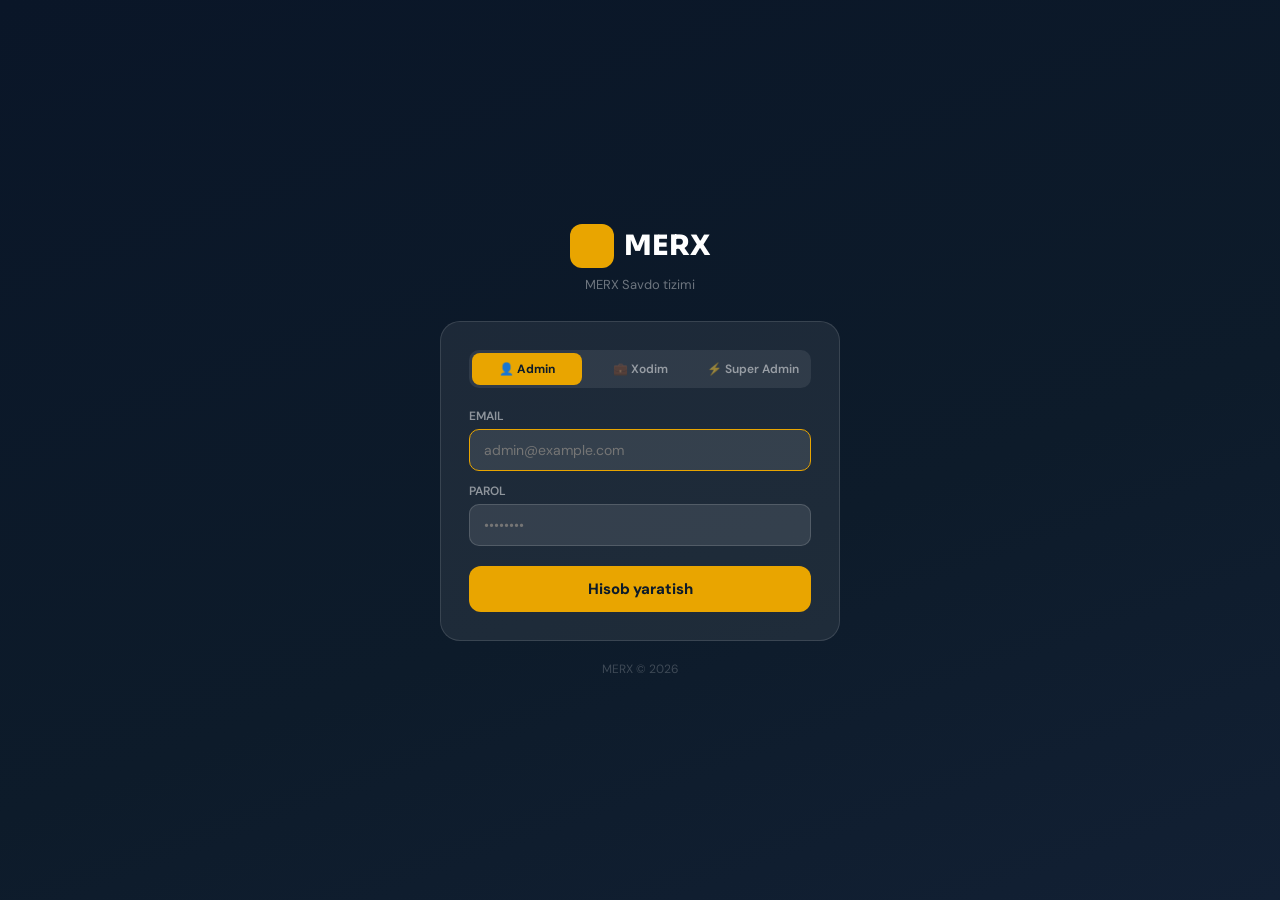
==== commit ca8ae68e: "674" ====
--- a/index.html
+++ b/index.html
@@ -6067,17 +6067,17 @@
 </div><!-- /#app yopilishi -->
 
 <script src="js/db.js?v=181"></script>
-<script src="js/utils.js?v=311"></script>
+<script src="js/utils.js?v=312"></script>
 <script src="js/auth.js?v=214"></script>
 <script src="js/sms.js?v=151"></script>
-<script src="js/cloud.js?v=328"></script>
+<script src="js/cloud.js?v=329"></script>
 <script src="js/dashboard.js?v=163"></script>
 <script src="js/pos.js?v=282"></script>
-<script src="js/katalog.js?v=307"></script>
+<script src="js/katalog.js?v=308"></script>
 <script src="js/ombor.js?v=190"></script>
 <script src="js/mijozlar.js?v=176"></script>
 <script src="js/qarzlar.js?v=246"></script>
-<script src="js/tarix.js?v=202"></script>
+<script src="js/tarix.js?v=203"></script>
 <script src="js/hisobot.js?v=160"></script>
 <script src="js/kunlik.js?v=15"></script>
 <script src="js/xodimlar.js?v=167"></script>
@@ -6379,7 +6379,7 @@
     } catch (e) {}
   })();
 
-  window.SW_V = 671;
+  window.SW_V = 674;
 
   // ⚠️ 2026-08-08: VERSIYA YORLIG'I — JONLI QIYMAT.
   // Avval Tizim sahifasida "2026-07 (v179)" deb QO'LDA yozilgan matn
@@ -6402,7 +6402,7 @@
   })();
 
   window.addEventListener("load", () => {
-    navigator.serviceWorker.register("/sw.js?v=671")
+    navigator.serviceWorker.register("/sw.js?v=674")
       .then((reg) => {
         console.log("✅ Service Worker o'rnatildi (offline tayyor)");
         // Yangi versiya topilsa — darhol faollashtiramiz (yangilanish muammosi yo'q)
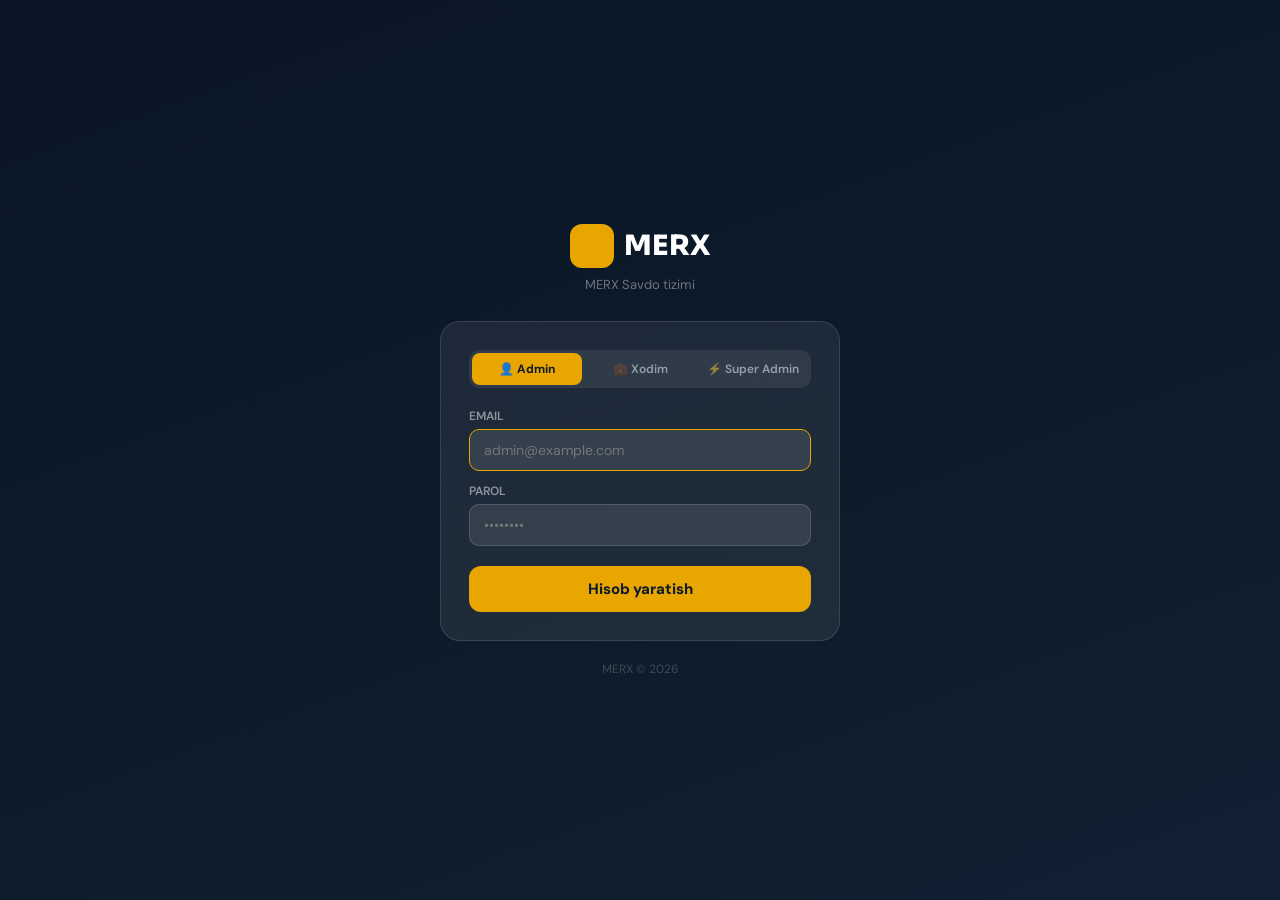
==== commit 046a2fc5: "675" ====
--- a/index.html
+++ b/index.html
@@ -6073,7 +6073,7 @@
 <script src="js/cloud.js?v=329"></script>
 <script src="js/dashboard.js?v=163"></script>
 <script src="js/pos.js?v=282"></script>
-<script src="js/katalog.js?v=308"></script>
+<script src="js/katalog.js?v=309"></script>
 <script src="js/ombor.js?v=190"></script>
 <script src="js/mijozlar.js?v=176"></script>
 <script src="js/qarzlar.js?v=246"></script>
@@ -6379,7 +6379,7 @@
     } catch (e) {}
   })();
 
-  window.SW_V = 674;
+  window.SW_V = 675;
 
   // ⚠️ 2026-08-08: VERSIYA YORLIG'I — JONLI QIYMAT.
   // Avval Tizim sahifasida "2026-07 (v179)" deb QO'LDA yozilgan matn
@@ -6402,7 +6402,7 @@
   })();
 
   window.addEventListener("load", () => {
-    navigator.serviceWorker.register("/sw.js?v=674")
+    navigator.serviceWorker.register("/sw.js?v=675")
       .then((reg) => {
         console.log("✅ Service Worker o'rnatildi (offline tayyor)");
         // Yangi versiya topilsa — darhol faollashtiramiz (yangilanish muammosi yo'q)
